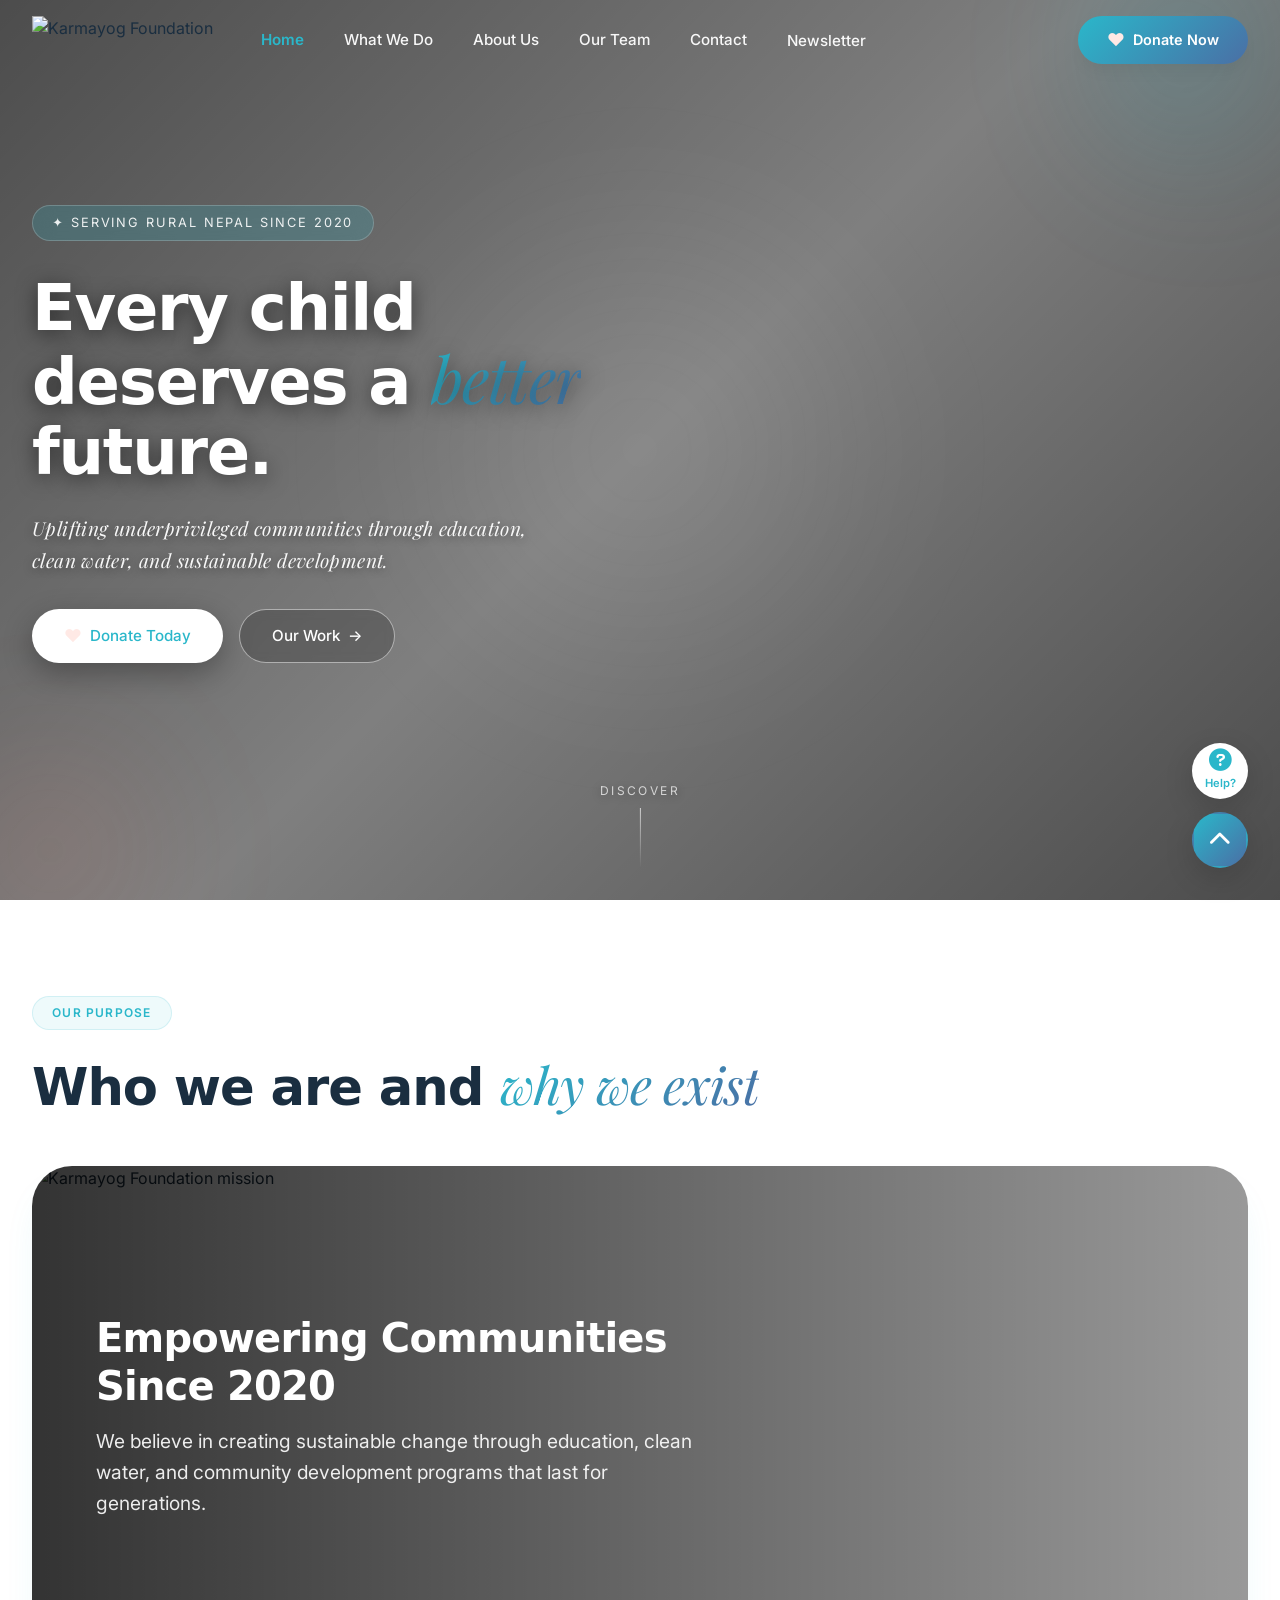
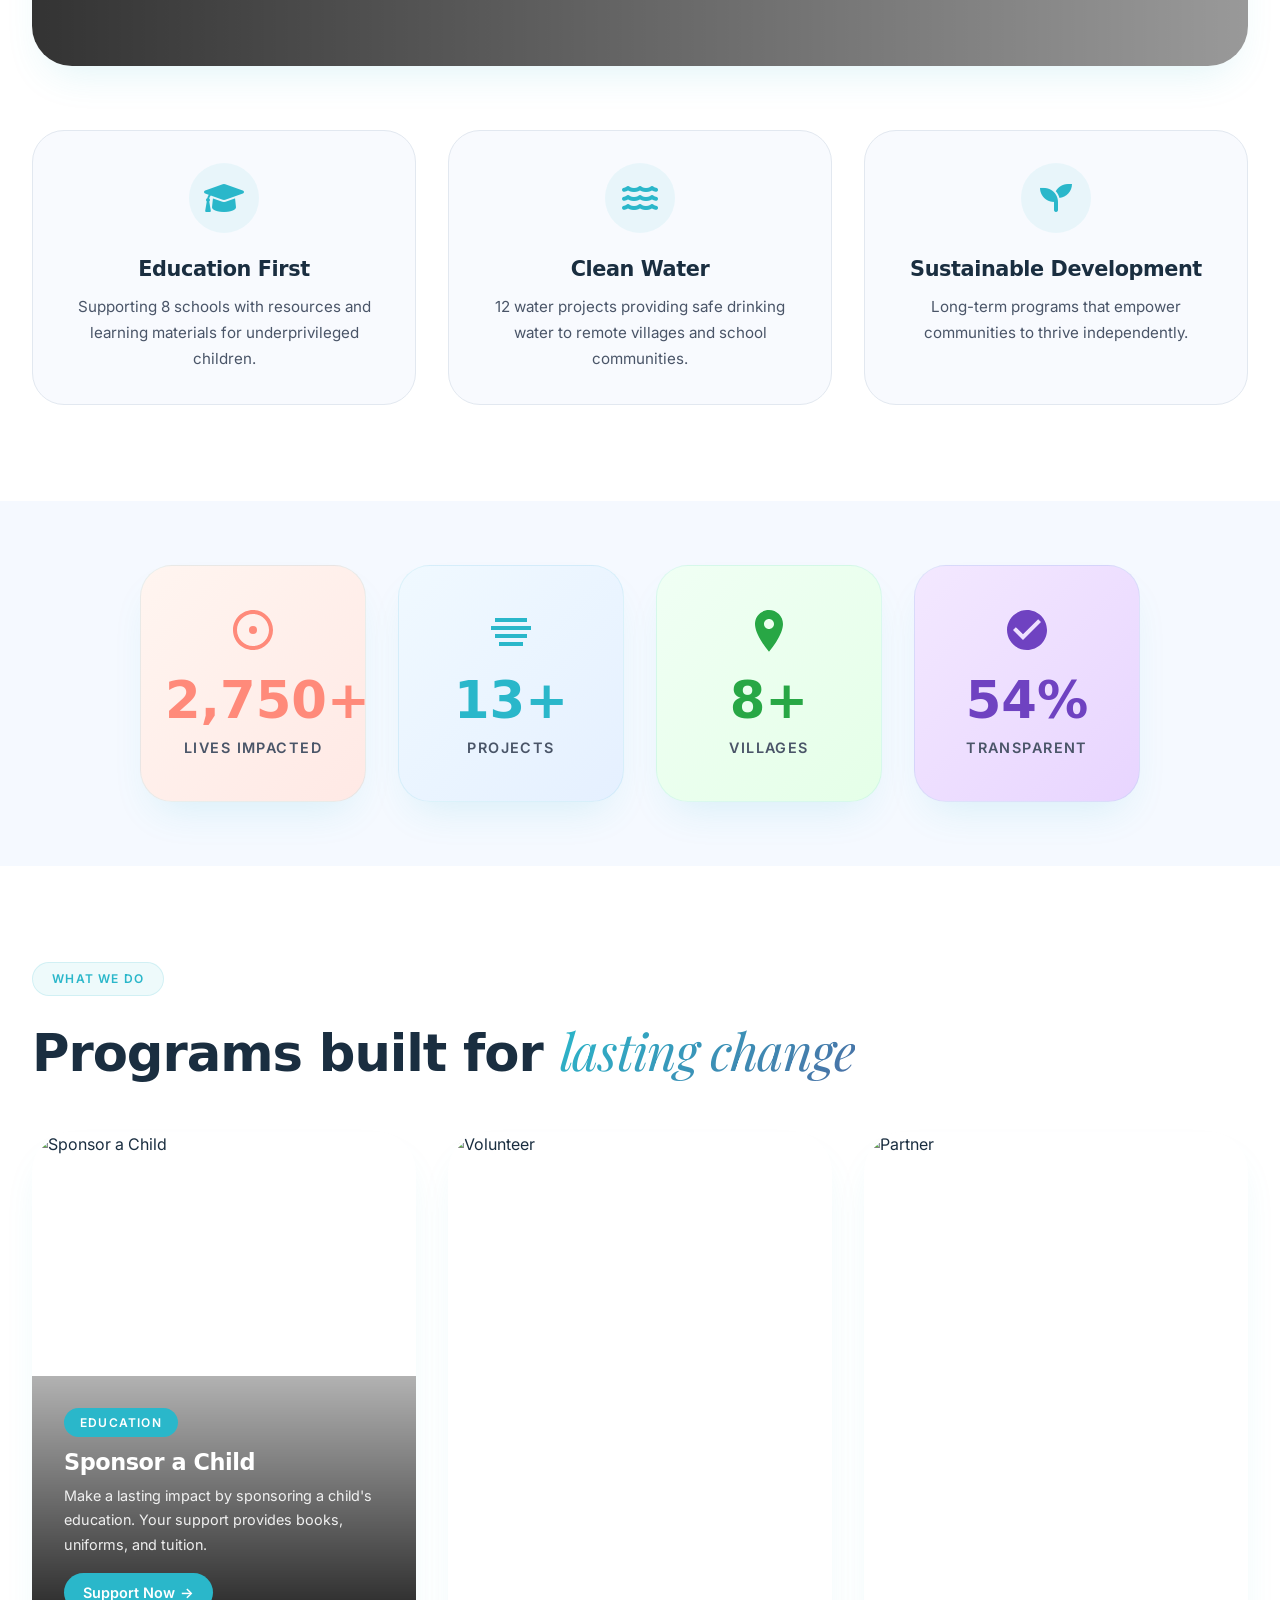
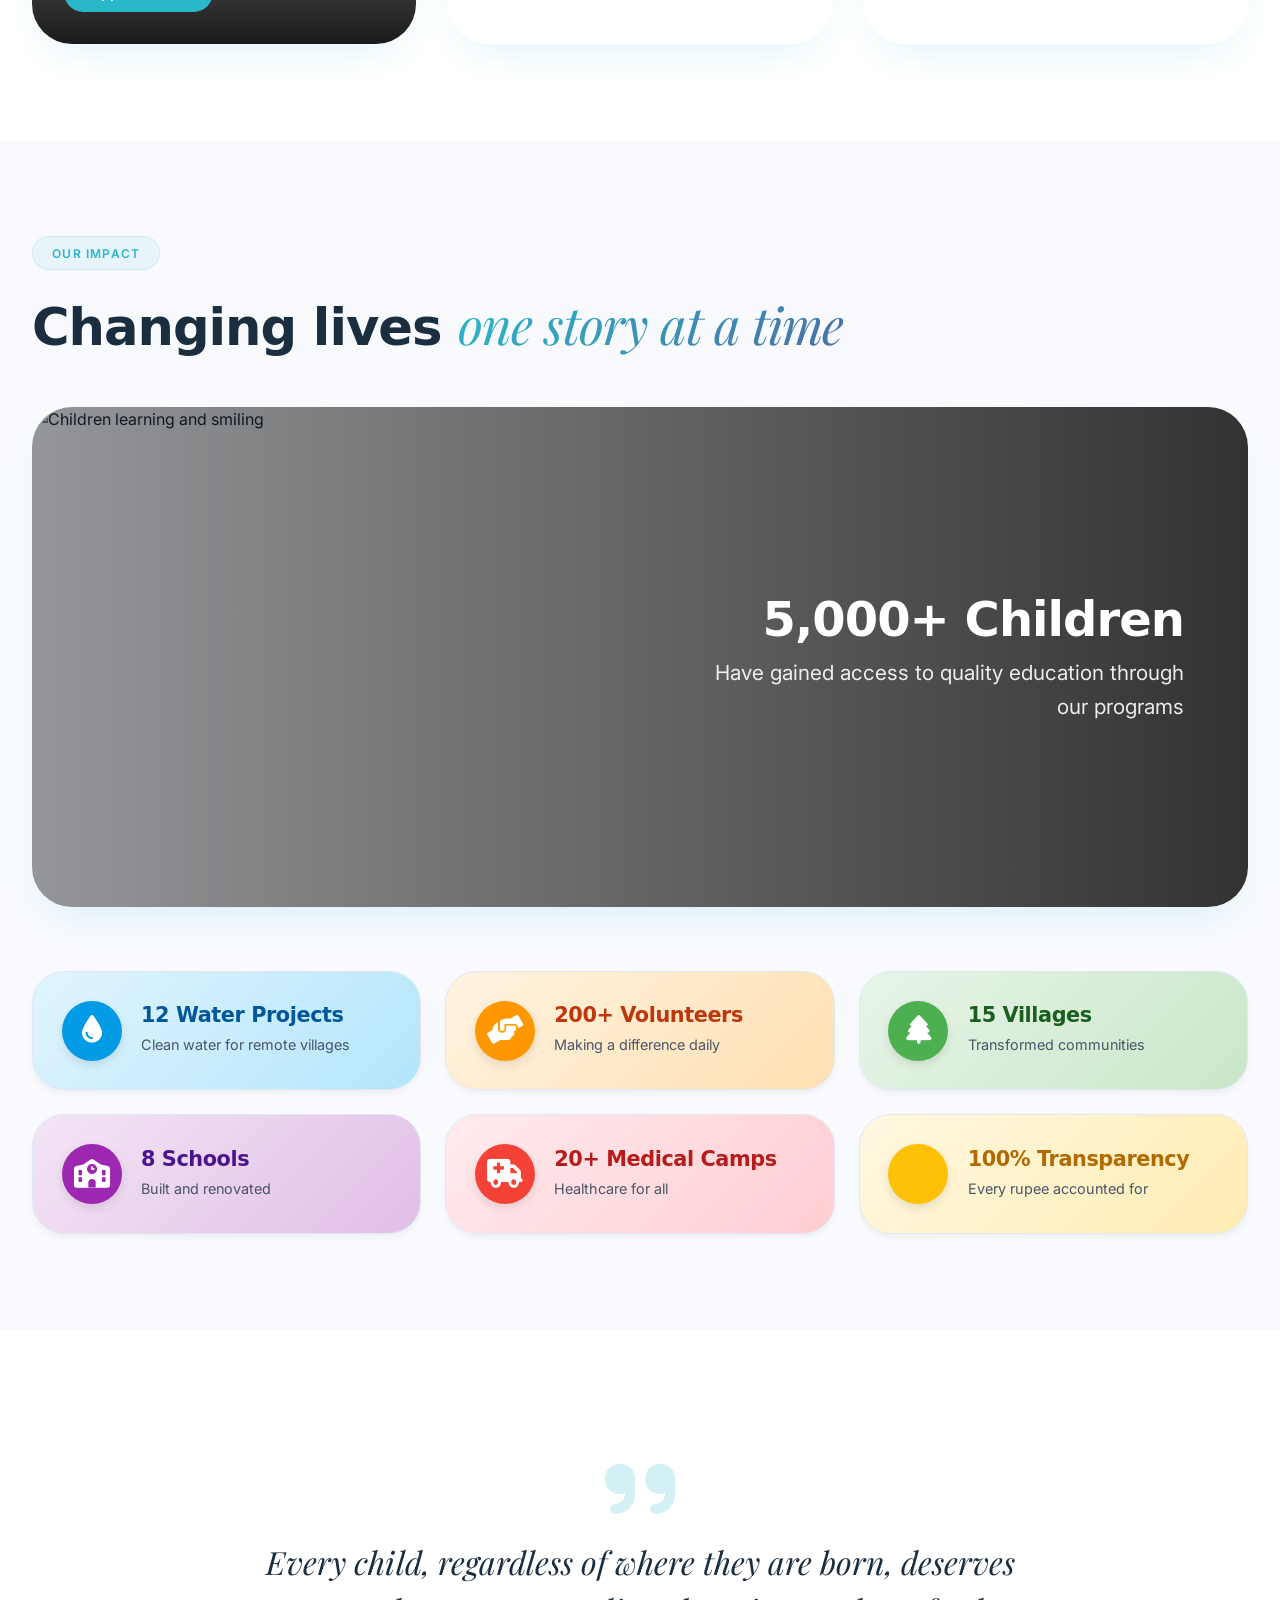
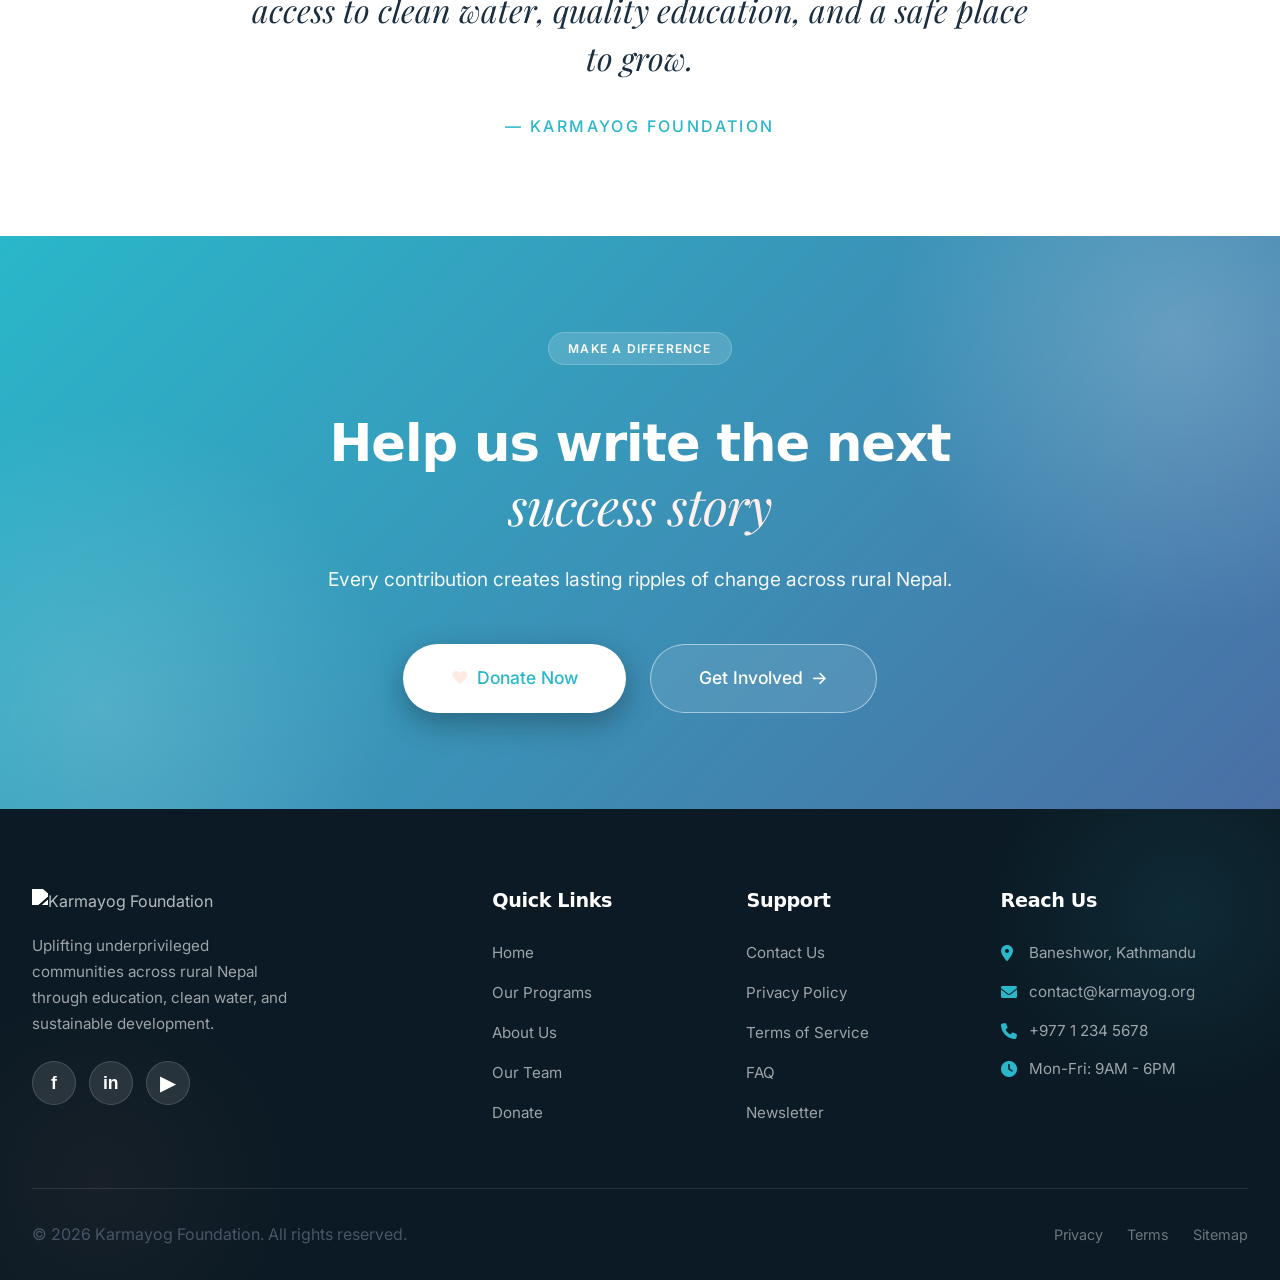
==== index.html @ 1eddde40 "landing page intial version" ====
<!doctype html>
<html lang="en">
<head>
  <meta charset="UTF-8" />
  <meta name="viewport" content="width=device-width, initial-scale=1.0" />
  <title>Karmayog Foundation | Illuminating Lives</title>
  <link href="https://fonts.googleapis.com/css2?family=Clash+Display:wght@400;500;600;700&family=Inter:wght@300;400;500;600;700&family=Playfair+Display:ital@0;1&display=swap" rel="stylesheet" />
  <link rel="stylesheet" href="https://cdnjs.cloudflare.com/ajax/libs/font-awesome/6.0.0/css/all.min.css" />
  <link rel="stylesheet" href="css/main.css" />
</head>
<body>
  <karmayog-navbar></karmayog-navbar>

  <section class="hero hero--video-bg">
    <div class="hero-video-wrapper">
      <video 
        class="hero-background-video" 
        autoplay 
        loop 
        muted 
        playsinline
        poster="https://images.unsplash.com/photo-1488521787991-ed7bbaae773c?ixlib=rb-4.0.3&auto=format&fit=crop&w=1200&q=80"
      >
        <source src="video-karmayog.mp4" type="video/mp4">
        Your browser does not support the video tag.
      </video>
      <div class="hero-video-overlay"></div>
    </div>

    <div class="hero-ambient">
      <div class="ambient-particle particle-1"></div>
      <div class="ambient-particle particle-2"></div>
      <div class="ambient-particle particle-3"></div>
    </div>

    <div class="hero-inner container">
      <div class="hero-content" data-reveal="fade-up">
        <span class="hero-tagline">✦ Serving Rural Nepal Since 2020</span>
        
        <h1 class="hero-heading">
          <span class="heading-line">Every child</span>
          <span class="heading-line">deserves a <span class="gradient-text"><em>better</em></span></span>
          <span class="heading-line">future.</span>
        </h1>
        
        <p class="hero-description">
          Uplifting underprivileged communities through education, clean water, and sustainable development.
        </p>
        
        <div class="hero-actions">
          <a href="pages/donate.html" class="btn btn-primary">
            <span class="heart-icon">❤️</span>
            Donate Today
          </a>
          <a href="#mission" class="btn btn-outline">
            Our Work
            <span class="btn-arrow">→</span>
          </a>
        </div>
      </div>
    </div>

    <div class="scroll-indicator">
      <span class="scroll-text">Discover</span>
      <span class="scroll-line"></span>
    </div>
  </section>

  <section id="mission" class="section mission-section">
    <div class="container">
      <div class="section-header text-center" data-reveal="fade-up">
        <span class="eyebrow">Our Purpose</span>
        <h2>Who we are and <span class="gradient-text"><em>why we exist</em></span></h2>
      </div>
      
      <div class="mission-feature" data-reveal="fade-up">
        <div class="mission-feature-image">
          <img src="https://images.unsplash.com/photo-1488521787991-ed7bbaae773c?ixlib=rb-4.0.3&auto=format&fit=crop&w=1600&q=80" alt="Karmayog Foundation mission">
          <div class="mission-feature-overlay">
            <div class="mission-feature-content">
              <h3>Empowering Communities Since 2020</h3>
              <p>We believe in creating sustainable change through education, clean water, and community development programs that last for generations.</p>
            </div>
          </div>
        </div>
      </div>

      <div class="mission-grid">
        <div class="mission-grid-item" data-reveal="fade-right">
          <div class="mission-grid-icon">
            <i class="fas fa-graduation-cap"></i>
          </div>
          <h4>Education First</h4>
          <p>Supporting 8 schools with resources and learning materials for underprivileged children.</p>
        </div>
        <div class="mission-grid-item" data-reveal="fade-up">
          <div class="mission-grid-icon">
            <i class="fas fa-water"></i>
          </div>
          <h4>Clean Water</h4>
          <p>12 water projects providing safe drinking water to remote villages and school communities.</p>
        </div>
        <div class="mission-grid-item" data-reveal="fade-left">
          <div class="mission-grid-icon">
            <i class="fas fa-seedling"></i>
          </div>
          <h4>Sustainable Development</h4>
          <p>Long-term programs that empower communities to thrive independently.</p>
        </div>
      </div>
    </div>
  </section>

  <section class="section stats-section">
    <div class="container">
      <div class="stats-grid">
        <div class="stat-card" data-reveal="zoom-in">
          <div class="stat-icon-svg">
            <svg width="48" height="48" viewBox="0 0 24 24" fill="none" xmlns="http://www.w3.org/2000/svg">
              <path d="M12 2C6.48 2 2 6.48 2 12C2 17.52 6.48 22 12 22C17.52 22 22 17.52 22 12C22 6.48 17.52 2 12 2ZM12 20C7.59 20 4 16.41 4 12C4 7.59 7.59 4 12 4C16.41 4 20 7.59 20 12C20 16.41 16.41 20 12 20Z" fill="currentColor"/>
              <circle cx="12" cy="12" r="2" fill="currentColor"/>
            </svg>
          </div>
          <span class="stat-number" data-count="5000">0</span>
          <span class="stat-label">Lives Impacted</span>
        </div>
        <div class="stat-card" data-reveal="zoom-in" data-reveal-delay="150">
          <div class="stat-icon-svg">
            <svg width="48" height="48" viewBox="0 0 24 24" fill="none" xmlns="http://www.w3.org/2000/svg">
              <path d="M20 8H4V6H20V8Z" fill="currentColor"/>
              <path d="M22 12H2V10H22V12Z" fill="currentColor"/>
              <path d="M20 16H4V14H20V16Z" fill="currentColor"/>
              <path d="M18 20H6V18H18V20Z" fill="currentColor"/>
            </svg>
          </div>
          <span class="stat-number" data-count="25">0</span>
          <span class="stat-label">Projects</span>
        </div>
        <div class="stat-card" data-reveal="zoom-in" data-reveal-delay="300">
          <div class="stat-icon-svg">
            <svg width="48" height="48" viewBox="0 0 24 24" fill="none" xmlns="http://www.w3.org/2000/svg">
              <path d="M12 2C8.13 2 5 5.13 5 9C5 11.38 6.19 14.47 8.5 18.16C9.54 19.81 10.71 21.37 12 22.84C13.29 21.37 14.46 19.81 15.5 18.16C17.81 14.47 19 11.38 19 9C19 5.13 15.87 2 12 2ZM12 11.5C10.62 11.5 9.5 10.38 9.5 9C9.5 7.62 10.62 6.5 12 6.5C13.38 6.5 14.5 7.62 14.5 9C14.5 10.38 13.38 11.5 12 11.5Z" fill="currentColor"/>
            </svg>
          </div>
          <span class="stat-number" data-count="15">0</span>
          <span class="stat-label">Villages</span>
        </div>
        <div class="stat-card" data-reveal="zoom-in" data-reveal-delay="450">
          <div class="stat-icon-svg">
            <svg width="48" height="48" viewBox="0 0 24 24" fill="none" xmlns="http://www.w3.org/2000/svg">
              <path d="M12 2C6.48 2 2 6.48 2 12C2 17.52 6.48 22 12 22C17.52 22 22 17.52 22 12C22 6.48 17.52 2 12 2ZM10 17L5 12L6.41 10.59L10 14.17L17.59 6.58L19 8L10 17Z" fill="currentColor"/>
            </svg>
          </div>
          <span class="stat-number" data-count="100">0</span>
          <span class="stat-label">Transparent</span>
        </div>
      </div>
    </div>
  </section>

  <section class="section programs-section" id="programs">
    <div class="container">
      <div class="section-header text-center" data-reveal="fade-up">
        <span class="eyebrow">What We Do</span>
        <h2>Programs built for <span class="gradient-text"><em>lasting change</em></span></h2>
      </div>
      
      <div class="programs-showcase">
        <div class="programs-showcase-item" data-reveal="flip-left">
          <div class="programs-showcase-image">
            <img src="https://karmayogfoundation.org/wp-content/uploads/2023/04/IMG_20211202_125955_434.jpg" alt="Sponsor a Child">
            <div class="programs-showcase-overlay">
              <span class="programs-showcase-category">Education</span>
              <h3>Sponsor a Child</h3>
              <p>Make a lasting impact by sponsoring a child's education. Your support provides books, uniforms, and tuition.</p>
              <a href="pages/donate.html" class="programs-showcase-link">
                Support Now
                <span class="btn-arrow">→</span>
              </a>
            </div>
          </div>
          <div class="programs-showcase-content-visible">
            <span class="programs-showcase-category-visible">Education</span>
            <h3>Sponsor a Child</h3>
            <p>Make a lasting impact by sponsoring a child's education. Your support provides books, uniforms, and tuition.</p>
            <a href="pages/donate.html" class="programs-showcase-link-visible">
              Support Now
              <span class="btn-arrow">→</span>
            </a>
          </div>
        </div>
        
        <div class="programs-showcase-item" data-reveal="flip-up">
          <div class="programs-showcase-image">
            <img src="https://karmayogfoundation.org/wp-content/uploads/2023/04/IMG_20211202_125954_946.jpg" alt="Volunteer">
            <div class="programs-showcase-overlay">
              <span class="programs-showcase-category">Volunteer</span>
              <h3>Join the Team</h3>
              <p>Come on-ground and help transform rural communities. Your time and skills can create lasting change.</p>
              <a href="pages/contact.html" class="programs-showcase-link">
                Sign Up
                <span class="btn-arrow">→</span>
              </a>
            </div>
          </div>
        </div>
        
        <div class="programs-showcase-item" data-reveal="flip-right">
          <div class="programs-showcase-image">
            <img src="https://karmayogfoundation.org/wp-content/uploads/2023/04/IMG_20210702_115350_185.jpg" alt="Partner">
            <div class="programs-showcase-overlay">
              <span class="programs-showcase-category">Partnership</span>
              <h3>Become a Partner</h3>
              <p>Collaborate with us for sustainable long-term development. Together we can reach more communities.</p>
              <a href="pages/contact.html" class="programs-showcase-link">
                Let's Talk
                <span class="btn-arrow">→</span>
              </a>
            </div>
          </div>
        </div>
      </div>
    </div>
  </section>

  <section class="section gallery-section">
    <div class="container">
      <div class="section-header text-center" data-reveal="fade-up">
        <span class="eyebrow">Our Impact</span>
        <h2>Changing lives <span class="gradient-text"><em>one story at a time</em></span></h2>
      </div>
      
      <div class="impact-feature" data-reveal="fade-up">
        <div class="impact-feature-image">
          <img src="https://images.unsplash.com/photo-1532629345422-7515f3d16bb6?ixlib=rb-4.0.3&auto=format&fit=crop&w=1600&q=80" alt="Children learning and smiling">
          <div class="impact-feature-overlay">
            <div class="impact-feature-content">
              <h3>5,000+ Children</h3>
              <p>Have gained access to quality education through our programs</p>
            </div>
          </div>
        </div>
      </div>

      <div class="impact-grid">
        <div class="impact-item" data-reveal="fade-right">
          <div class="impact-item-icon">
            <i class="fas fa-droplet"></i>
          </div>
          <div class="impact-item-content">
            <h4>12 Water Projects</h4>
            <p>Clean water for remote villages</p>
          </div>
        </div>
        <div class="impact-item" data-reveal="fade-up">
          <div class="impact-item-icon">
            <i class="fas fa-hands-helping"></i>
          </div>
          <div class="impact-item-content">
            <h4>200+ Volunteers</h4>
            <p>Making a difference daily</p>
          </div>
        </div>
        <div class="impact-item" data-reveal="fade-left">
          <div class="impact-item-icon">
            <i class="fas fa-tree"></i>
          </div>
          <div class="impact-item-content">
            <h4>15 Villages</h4>
            <p>Transformed communities</p>
          </div>
        </div>
        <div class="impact-item" data-reveal="fade-right" data-reveal-delay="100">
          <div class="impact-item-icon">
            <i class="fas fa-school"></i>
          </div>
          <div class="impact-item-content">
            <h4>8 Schools</h4>
            <p>Built and renovated</p>
          </div>
        </div>
        <div class="impact-item" data-reveal="fade-up" data-reveal-delay="100">
          <div class="impact-item-icon">
            <i class="fas fa-truck-medical"></i>
          </div>
          <div class="impact-item-content">
            <h4>20+ Medical Camps</h4>
            <p>Healthcare for all</p>
          </div>
        </div>
        <div class="impact-item" data-reveal="fade-left" data-reveal-delay="100">
          <div class="impact-item-icon">
            <i class="fas fa-badge-check"></i>
          </div>
          <div class="impact-item-content">
            <h4>100% Transparency</h4>
            <p>Every rupee accounted for</p>
          </div>
        </div>
      </div>
    </div>
  </section>

  <!-- Quote Section -->
  <section class="section quote-section">
    <div class="container">
      <div class="quote-content" data-reveal="scale-up">
        <div class="quote-icon">
          <i class="fas fa-quote-right"></i>
        </div>
        <blockquote class="quote-text">
          <em>Every child, regardless of where they are born, deserves access to clean water, quality education, and a safe place to grow.</em>
        </blockquote>
        <div class="quote-author">— Karmayog Foundation</div>
      </div>
    </div>
  </section>

  <!-- CTA Section -->
  <section class="section cta-section">
    <div class="container">
      <div class="cta-content" data-reveal="fade-up">
        <span class="eyebrow light">Make a Difference</span>
        <h2>Help us write the next <span class="gradient-text-white"><em>success story</em></span></h2>
        <p>Every contribution creates lasting ripples of change across rural Nepal.</p>
        <div class="cta-actions">
          <a href="pages/donate.html" class="btn btn-primary btn-large">
            <span class="heart-icon">❤️</span>
            Donate Now
          </a>
          <a href="pages/contact.html" class="btn btn-outline btn-large">
            Get Involved
            <span class="btn-arrow">→</span>
          </a>
        </div>
      </div>
    </div>
  </section>

  <div class="help-section">
    <div class="help-button" id="helpButton">
      <i class="fas fa-question-circle"></i>
      <span>Help?</span>
    </div>
    <div class="back-to-top" id="backToTop">
      <i class="fas fa-chevron-up"></i>
    </div>
  </div>

  <karmayog-footer></karmayog-footer>
  <script src="js/main.js"></script>
</body>
</html>
---- css/main.css ----
@import url('https://fonts.googleapis.com/css2?family=Clash+Display:wght@400;500;600;700&family=Inter:wght@300;400;500;600;700&family=Playfair+Display:ital@0;1&display=swap');

:root {
  --primary: #2AB7CA;
  --primary-dark: #1E8A9A;
  --primary-light: #77DDEE;
  --primary-soft: rgba(42, 183, 202, 0.08);
  --accent: #FF8A7A;
  --accent-light: #FFB4A6;
  
  --bg-white: #FFFFFF;
  --bg-off-white: #FCFCFC;
  --bg-soft-blue: #F5F9FF;
  --bg-very-light-blue: #F8FAFE;
  --bg-card: #FFFFFF;
  
  --text-primary: #1A2E40;
  --text-secondary: #4A5568;
  --text-muted: #718096;
  --border-light: #E2E8F0;
  
  --font-head: 'Clash Display', system-ui, sans-serif;
  --font-body: 'Inter', system-ui, sans-serif;
  --font-serif: 'Playfair Display', serif;
  
  --container: 1280px;
  --nav-h: 80px;
  
  --r-sm: 8px;
  --r-md: 16px;
  --r-lg: 24px;
  --r-xl: 32px;
  --r-xxl: 40px;
  --r-full: 9999px;
  
  --shadow-sm: 0 4px 6px -1px rgba(0, 0, 0, 0.05);
  --shadow-md: 0 10px 15px -3px rgba(0, 0, 0, 0.05);
  --shadow-lg: 0 20px 25px -5px rgba(0, 0, 0, 0.05);
  --shadow-xl: 0 25px 50px -12px rgba(0, 0, 0, 0.1);
  --shadow-soft: 0 20px 40px -15px rgba(42, 183, 202, 0.15);
  
  --grad-primary: linear-gradient(135deg, #2AB7CA 0%, #4A6FA5 100%);
  
  --ease: cubic-bezier(0.4, 0, 0.2, 1);
  --t: all 0.4s var(--ease);
}

* {
  cursor: none !important;
}

html, body, a, button, input, select, textarea, label, [role="button"], 
.btn, .nav-links a, .nav-links .newsletter-link, .btn-nav, .hamburger,
.programs-showcase-item, .mission-grid-item, .impact-item, .stat-card,
.social-link, .footer-col ul li a, .footer-contact p, .help-button,
.back-to-top, .modal-close, .issue-btn, .scroll-indicator {
  cursor: none !important;
}

.hover-cursor {
  position: fixed;
  width: 24px;
  height: 24px;
  border: 2px solid var(--primary);
  border-radius: 50%;
  pointer-events: none;
  transform: translate(-50%, -50%) scale(0);
  transition: transform 0.2s ease, width 0.2s ease, height 0.2s ease, border-color 0.2s ease, background 0.2s ease;
  z-index: 99999;
  mix-blend-mode: normal;
  box-shadow: 0 0 10px rgba(42, 183, 202, 0.2);
  opacity: 0;
}

.hover-cursor.active {
  opacity: 1;
  transform: translate(-50%, -50%) scale(1);
}

.hover-cursor.hovered {
  width: 32px;
  height: 32px;
  border-color: var(--primary-light);
  background: rgba(42, 183, 202, 0.05);
  box-shadow: 0 0 15px rgba(42, 183, 202, 0.3);
}

.hover-cursor.clicked {
  transform: translate(-50%, -50%) scale(0.9);
  background: rgba(42, 183, 202, 0.1);
}

@media (max-width: 768px) {
  * {
    cursor: auto !important;
  }
  .hover-cursor {
    display: none !important;
  }
}


* {
  margin: 0;
  padding: 0;
  box-sizing: border-box;
}

html {
  font-size: 16px;
  scroll-behavior: smooth;
  scroll-padding-top: 100px;
}

body {
  font-family: var(--font-body);
  background: var(--bg-white);
  color: var(--text-primary);
  line-height: 1.6;
  overflow-x: hidden;
}

.container {
  max-width: var(--container);
  margin: 0 auto;
  padding: 0 2rem;
  width: 100%;
}

.section {
  padding: 6rem 0;
}

.mission-section {
  background: var(--bg-white);
}

.stats-section {
  background: var(--bg-soft-blue);
}

.programs-section {
  background: var(--bg-white);
}

.gallery-section {
  background: var(--bg-very-light-blue);
}

.quote-section {
  background: var(--bg-white);
}

.cta-section {
  background: var(--grad-primary);
}

h1, h2, h3, h4 {
  font-family: var(--font-head);
  font-weight: 600;
  line-height: 1.2;
  letter-spacing: -0.02em;
  color: var(--text-primary);
}

h1 { font-size: clamp(3rem, 5vw, 4.5rem); }
h2 { font-size: clamp(2.2rem, 4vw, 3.2rem); margin-bottom: 1rem; }
h3 { font-size: clamp(1.3rem, 2vw, 1.6rem); margin-bottom: 0.75rem; }
h4 { font-size: clamp(1.1rem, 1.5vw, 1.3rem); margin-bottom: 0.5rem; }

p {
  color: var(--text-secondary);
  font-size: 1rem;
  line-height: 1.7;
}

a {
  text-decoration: none;
  color: inherit;
}

.gradient-text {
  background: var(--grad-primary);
  -webkit-background-clip: text;
  -webkit-text-fill-color: transparent;
  background-clip: text;
}

.gradient-text-white {
  background: linear-gradient(135deg, #FFFFFF 0%, #FFE9E5 100%);
  -webkit-background-clip: text;
  -webkit-text-fill-color: transparent;
  background-clip: text;
}

em {
  font-family: var(--font-serif);
  font-style: italic;
  font-weight: 400;
}

/* ═══ EYEBROW ═══ */
.eyebrow {
  display: inline-block;
  font-size: 0.75rem;
  font-weight: 600;
  letter-spacing: 0.1em;
  text-transform: uppercase;
  color: var(--primary);
  background: var(--primary-soft);
  padding: 0.4rem 1.2rem;
  border-radius: var(--r-full);
  margin-bottom: 1.5rem;
  border: 1px solid rgba(42, 183, 202, 0.15);
}

.eyebrow.light {
  background: rgba(255, 255, 255, 0.15);
  color: white;
  border-color: rgba(255, 255, 255, 0.2);
}

/* ═══ BUTTONS ═══ */
.btn {
  display: inline-flex;
  align-items: center;
  justify-content: center;
  gap: 0.5rem;
  padding: 0.8rem 2rem;
  border-radius: var(--r-full);
  font-weight: 500;
  font-size: 0.95rem;
  transition: var(--t);
  cursor: none;
  border: none;
  text-decoration: none;
  position: relative;
  overflow: hidden;
  z-index: 1;
}

.btn::before {
  content: '';
  position: absolute;
  top: 50%;
  left: 50%;
  width: 0;
  height: 0;
  border-radius: 50%;
  background: rgba(255, 255, 255, 0.3);
  transform: translate(-50%, -50%);
  transition: width 0.6s, height 0.6s;
  z-index: -1;
}

.btn:hover::before {
  width: 300px;
  height: 300px;
}

.btn-primary {
  background: var(--grad-primary);
  color: white;
  box-shadow: var(--shadow-md);
}

.btn-primary:hover {
  transform: translateY(-2px);
  box-shadow: var(--shadow-lg);
}

.btn-outline {
  background: transparent;
  color: var(--text-primary);
  border: 1.5px solid var(--border-light);
}

.btn-outline:hover {
  border-color: var(--primary);
  color: var(--primary);
  transform: translateY(-2px);
}

.btn-large {
  padding: 1rem 2.5rem;
  font-size: 1rem;
}

.heart-icon {
  color: #FFE9E5;
  font-size: 1.1rem;
  transition: transform 0.3s;
}

.btn:hover .heart-icon {
  transform: scale(1.2);
}

.btn-arrow {
  transition: transform 0.3s;
}

.btn:hover .btn-arrow {
  transform: translateX(4px);
}

/* ═══ NAVBAR - Clean & Professional ═══ */
.navbar {
  position: fixed;
  top: 0;
  left: 0;
  right: 0;
  height: var(--nav-h);
  z-index: 1000;
  transition: var(--t);
  background: transparent;
}

.navbar.scrolled {
  background: rgba(255, 255, 255, 0.98);
  backdrop-filter: blur(10px);
  -webkit-backdrop-filter: blur(10px);
  box-shadow: 0 4px 20px rgba(0, 0, 0, 0.05);
  border-bottom: 1px solid rgba(42, 183, 202, 0.1);
}

.navbar-inner {
  display: flex;
  align-items: center;
  justify-content: space-between;
  height: 100%;
  max-width: 1400px;
  margin: 0 auto;
  padding: 0 2rem;
}

.nav-left {
  display: flex;
  align-items: center;
  gap: 3rem;
  flex: 1;
}

.nav-brand {
  display: flex;
  align-items: center;
}

.nav-brand img {
  height: 48px;
  width: auto;
  transition: var(--t);
}

.navbar.scrolled .nav-brand img {
  height: 42px;
}

.nav-links {
  display: flex;
  align-items: center;
  gap: 2.5rem;
  list-style: none;
  margin: 0;
  padding: 0;
}

.nav-links li {
  margin: 0;
  padding: 0;
}

.nav-links a,
.nav-links .newsletter-link {
  font-size: 0.95rem;
  font-weight: 500;
  color: white;
  transition: var(--t);
  background: none;
  border: none;
  cursor: none;
  font-family: var(--font-body);
  padding: 0.5rem 0;
  text-decoration: none;
  white-space: nowrap;
  opacity: 0.95;
}

.nav-links a:hover,
.nav-links .newsletter-link:hover {
  color: var(--primary) !important;
  opacity: 1;
  transform: translateY(-1px);
}

.nav-links a.active {
  color: var(--primary) !important;
  font-weight: 600;
  opacity: 1;
}

.navbar.scrolled .nav-links a,
.navbar.scrolled .nav-links .newsletter-link {
  color: var(--text-primary);
}

.navbar.scrolled .nav-links a:hover,
.navbar.scrolled .nav-links .newsletter-link:hover {
  color: var(--primary) !important;
}

.navbar.scrolled .nav-links a.active {
  color: var(--primary) !important;
}

.nav-right {
  display: flex;
  align-items: center;
  gap: 1rem;
  flex-shrink: 0;
}

.btn-nav {
  padding: 0.6rem 1.8rem;
  background: var(--grad-primary);
  color: white;
  border-radius: var(--r-full);
  display: flex;
  align-items: center;
  gap: 0.5rem;
  font-weight: 600;
  font-size: 0.9rem;
  white-space: nowrap;
  box-shadow: var(--shadow-md);
  transition: var(--t);
  text-decoration: none;
  border: none;
  cursor: none;
}

.btn-nav:hover {
  transform: translateY(-2px);
  box-shadow: var(--shadow-lg);
}

.hamburger {
  display: none;
  flex-direction: column;
  gap: 6px;
  cursor: none;
  background: none;
  border: none;
  padding: 8px;
  z-index: 1001;
}

.hamburger span {
  display: block;
  width: 24px;
  height: 2px;
  background: white;
  border-radius: 2px;
  transition: var(--t);
}

.navbar.scrolled .hamburger span {
  background: var(--text-primary);
}

/* ═══ HERO SECTION - Darker Overlay ═══ */
.hero--video-bg {
  min-height: 100vh;
  display: flex;
  align-items: center;
  position: relative;
  overflow: hidden;
}

.hero-video-wrapper {
  position: absolute;
  top: 0;
  left: 0;
  width: 100%;
  height: 100%;
  z-index: 0;
}

.hero-background-video {
  position: absolute;
  top: 50%;
  left: 50%;
  min-width: 100%;
  min-height: 100%;
  width: auto;
  height: auto;
  transform: translate(-50%, -50%);
  object-fit: cover;
}

.hero-video-overlay {
  position: absolute;
  top: 0;
  left: 0;
  width: 100%;
  height: 100%;
  background: linear-gradient(
    135deg,
    rgba(0, 0, 0, 0.7) 0%,
    rgba(0, 0, 0, 0.5) 50%,
    rgba(0, 0, 0, 0.7) 100%
  );
  z-index: 1;
}

.hero-ambient {
  position: absolute;
  inset: 0;
  pointer-events: none;
  z-index: 2;
}

.ambient-particle {
  position: absolute;
  width: 300px;
  height: 300px;
  border-radius: 50%;
  background: radial-gradient(circle at 30% 50%, rgba(42, 183, 202, 0.2), transparent 70%);
  filter: blur(60px);
}

.particle-1 {
  top: -100px;
  right: -100px;
  animation: float-slow 25s infinite alternate;
}

.particle-2 {
  bottom: -100px;
  left: -100px;
  background: radial-gradient(circle, rgba(255, 138, 122, 0.15), transparent 70%);
  animation: float-slow 30s infinite alternate-reverse;
}

.particle-3 {
  top: 50%;
  left: 50%;
  transform: translate(-50%, -50%);
  width: 600px;
  height: 600px;
  background: radial-gradient(circle, rgba(255, 255, 255, 0.1), transparent 70%);
  animation: pulse-slow 20s infinite;
}

@keyframes float-slow {
  0% { transform: translate(0, 0) scale(1); }
  100% { transform: translate(100px, 100px) scale(1.2); }
}

@keyframes pulse-slow {
  0%, 100% { opacity: 0.3; transform: translate(-50%, -50%) scale(1); }
  50% { opacity: 0.6; transform: translate(-50%, -50%) scale(1.3); }
}

.hero--video-bg .hero-inner {
  position: relative;
  z-index: 3;
  display: flex;
  justify-content: flex-start;
  align-items: center;
  min-height: calc(100vh - var(--nav-h));
  text-align: left;
}

.hero-content {
  max-width: 700px;
  margin: 0;
  padding: 2rem 0;
}

.hero-tagline {
  display: inline-block;
  font-size: 0.8rem;
  letter-spacing: 0.15em;
  text-transform: uppercase;
  color: rgba(255, 255, 255, 0.9);
  background: rgba(42, 183, 202, 0.2);
  backdrop-filter: blur(10px);
  padding: 0.4rem 1.2rem;
  border-radius: var(--r-full);
  margin-bottom: 2rem;
  border: 1px solid rgba(255, 255, 255, 0.2);
}

.hero-heading {
  color: white;
  margin-bottom: 1.5rem;
  text-shadow: 0 4px 20px rgba(0, 0, 0, 0.5);
}

.heading-line {
  display: block;
  font-size: inherit;
  line-height: 1.1;
}

.hero-description {
  font-family: var(--font-serif);
  font-style: italic;
  color: rgba(255, 255, 255, 0.95) !important;
  font-size: 1.2rem;
  max-width: 500px;
  margin: 0 0 2rem 0;
  font-weight: 400;
  letter-spacing: 0.02em;
  text-shadow: 0 2px 10px rgba(0, 0, 0, 0.4);
}

.hero-actions {
  display: flex;
  gap: 1rem;
  justify-content: flex-start;
  margin-bottom: 2rem;
}

.hero--video-bg .btn-primary {
  background: white;
  color: var(--primary);
  box-shadow: 0 10px 30px rgba(0, 0, 0, 0.3);
}

.hero--video-bg .btn-outline {
  border-color: rgba(255, 255, 255, 0.5);
  color: white;
  background: rgba(0, 0, 0, 0.2);
  backdrop-filter: blur(5px);
}

.hero--video-bg .btn-outline:hover {
  background: white;
  color: var(--primary);
  border-color: white;
}

.scroll-indicator {
  position: absolute;
  bottom: 2rem;
  left: 50%;
  transform: translateX(-50%);
  z-index: 3;
  display: flex;
  flex-direction: column;
  align-items: center;
  gap: 0.5rem;
  opacity: 0.7;
  transition: var(--t);
  cursor: none;
}

.scroll-indicator:hover {
  opacity: 1;
}

.scroll-text {
  font-size: 0.75rem;
  text-transform: uppercase;
  letter-spacing: 0.2em;
  color: white;
  text-shadow: 0 2px 10px rgba(0, 0, 0, 0.5);
}

.scroll-line {
  width: 1px;
  height: 60px;
  background: linear-gradient(to bottom, white, transparent);
  animation: scroll-bounce 2s infinite;
}

@keyframes scroll-bounce {
  0%, 100% { transform: translateY(0); opacity: 1; }
  50% { transform: translateY(10px); opacity: 0.5; }
}

/* ═══ MISSION SECTION - Redesigned with Full Width Feature ═══ */
.mission-section {
  background: var(--bg-white);
  position: relative;
  overflow: hidden;
}

.mission-feature {
  margin: 3rem 0 4rem;
  border-radius: var(--r-xxl);
  overflow: hidden;
  box-shadow: var(--shadow-soft);
  position: relative;
}

.mission-feature-image {
  position: relative;
  width: 100%;
  height: 500px;
  overflow: hidden;
}

.mission-feature-image img {
  width: 100%;
  height: 100%;
  object-fit: cover;
  transition: transform 0.8s var(--ease);
}

.mission-feature:hover .mission-feature-image img {
  transform: scale(1.05);
}

.mission-feature-overlay {
  position: absolute;
  inset: 0;
  background: linear-gradient(
    to right,
    rgba(0, 0, 0, 0.8) 0%,
    rgba(0, 0, 0, 0.4) 100%
  );
  display: flex;
  align-items: center;
  padding: 4rem;
}

.mission-feature-content {
  max-width: 600px;
  color: white;
}

.mission-feature-content h3 {
  color: white;
  font-size: 2.5rem;
  margin-bottom: 1rem;
  line-height: 1.2;
}

.mission-feature-content p {
  color: rgba(255, 255, 255, 0.9);
  font-size: 1.2rem;
  line-height: 1.6;
}

.mission-grid {
  display: grid;
  grid-template-columns: repeat(3, 1fr);
  gap: 2rem;
  margin-top: 2rem;
}

.mission-grid-item {
  text-align: center;
  padding: 2rem;
  background: var(--bg-very-light-blue);
  border-radius: var(--r-xl);
  transition: var(--t);
  border: 1px solid var(--border-light);
  cursor: none;
}

.mission-grid-item:hover {
  transform: translateY(-5px);
  box-shadow: var(--shadow-soft);
  border-color: var(--primary-light);
}

.mission-grid-icon {
  width: 70px;
  height: 70px;
  background: var(--primary-soft);
  border-radius: 50%;
  display: flex;
  align-items: center;
  justify-content: center;
  margin: 0 auto 1.5rem;
  color: var(--primary);
  font-size: 2rem;
  transition: var(--t);
}

.mission-grid-item:hover .mission-grid-icon {
  background: var(--primary);
  color: white;
  transform: rotate(360deg);
}

.mission-grid-item h4 {
  margin-bottom: 0.75rem;
  font-size: 1.3rem;
}

.mission-grid-item p {
  font-size: 0.95rem;
  margin: 0;
}

/* ═══ STATS SECTION - With Colored Boxes ═══ */
.stats-section {
  background: var(--bg-soft-blue);
  padding: 4rem 0;
}

.stats-grid {
  display: grid;
  grid-template-columns: repeat(4, 1fr);
  gap: 2rem;
  max-width: 1000px;
  margin: 0 auto;
}

.stat-card {
  background: white;
  padding: 2.5rem 1.5rem;
  border-radius: var(--r-xl);
  text-align: center;
  box-shadow: var(--shadow-soft);
  transition: var(--t);
  position: relative;
  overflow: hidden;
  border: 1px solid rgba(42, 183, 202, 0.1);
  cursor: none;
}

/* Different background colors for each stat card */
.stat-card:nth-child(1) {
  background: linear-gradient(135deg, #fff5f0 0%, #ffe9e5 100%);
}
.stat-card:nth-child(1) .stat-number {
  color: #FF8A7A;
}
.stat-card:nth-child(1) .stat-icon-svg {
  color: #FF8A7A;
}

.stat-card:nth-child(2) {
  background: linear-gradient(135deg, #f0f9ff 0%, #e5f0ff 100%);
}
.stat-card:nth-child(2) .stat-number {
  color: #2AB7CA;
}
.stat-card:nth-child(2) .stat-icon-svg {
  color: #2AB7CA;
}

.stat-card:nth-child(3) {
  background: linear-gradient(135deg, #f0fff4 0%, #e5ffe8 100%);
}
.stat-card:nth-child(3) .stat-number {
  color: #28A745;
}
.stat-card:nth-child(3) .stat-icon-svg {
  color: #28A745;
}

.stat-card:nth-child(4) {
  background: linear-gradient(135deg, #f3e8ff 0%, #e8d5ff 100%);
}
.stat-card:nth-child(4) .stat-number {
  color: #6F42C1;
}
.stat-card:nth-child(4) .stat-icon-svg {
  color: #6F42C1;
}

.stat-card:hover {
  transform: translateY(-8px);
  box-shadow: var(--shadow-lg);
}

.stat-icon-svg {
  margin-bottom: 1rem;
  display: flex;
  justify-content: center;
  animation: float 4s infinite ease-in-out;
}

.stat-icon-svg svg {
  width: 48px;
  height: 48px;
}

@keyframes float {
  0%, 100% { transform: translateY(0); }
  50% { transform: translateY(-8px); }
}

.stat-number {
  display: block;
  font-family: var(--font-head);
  font-size: 3.2rem;
  font-weight: 700;
  line-height: 1.2;
  margin-bottom: 0.25rem;
}

.stat-label {
  font-size: 0.9rem;
  color: var(--text-secondary);
  text-transform: uppercase;
  letter-spacing: 0.1em;
  font-weight: 600;
}

/* ═══ PROGRAMS SECTION - With Hover Effects ═══ */
.programs-section {
  background: var(--bg-white);
}

.programs-showcase {
  display: grid;
  grid-template-columns: repeat(3, 1fr);
  gap: 2rem;
  margin-top: 3rem;
}

.programs-showcase-item {
  position: relative;
  border-radius: var(--r-xxl);
  overflow: hidden;
  box-shadow: var(--shadow-soft);
  aspect-ratio: 3/4;
  cursor: none;
  transition: transform 0.5s var(--ease), box-shadow 0.5s var(--ease);
}

.programs-showcase-item:hover {
  transform: translateY(-10px);
  box-shadow: 0 30px 60px -15px rgba(42, 183, 202, 0.3);
}

.programs-showcase-image {
  width: 100%;
  height: 100%;
  position: relative;
}

.programs-showcase-image img {
  width: 100%;
  height: 100%;
  object-fit: cover;
  transition: transform 0.8s var(--ease);
}

.programs-showcase-item:hover .programs-showcase-image img {
  transform: scale(1.1);
}

.programs-showcase-overlay {
  position: absolute;
  inset: 0;
  background: linear-gradient(
    to top,
    rgba(0, 0, 0, 0.9) 0%,
    rgba(0, 0, 0, 0.3) 70%,
    transparent 100%
  );
  display: flex;
  flex-direction: column;
  justify-content: flex-end;
  padding: 2rem;
  opacity: 0;
  transition: opacity 0.5s var(--ease);
}

.programs-showcase-item:not(:first-child) .programs-showcase-overlay {
  opacity: 0;
}

.programs-showcase-item:not(:first-child):hover .programs-showcase-overlay {
  opacity: 1;
}

/* First card has content visible by default */
.programs-showcase-content-visible {
  position: absolute;
  bottom: 0;
  left: 0;
  right: 0;
  padding: 2rem;
  background: linear-gradient(
    to top,
    rgba(0, 0, 0, 0.9) 0%,
    rgba(0, 0, 0, 0.3) 100%
  );
  color: white;
  transition: var(--t);
}

.programs-showcase-item:first-child:hover .programs-showcase-content-visible {
  opacity: 0;
  pointer-events: none;
}

.programs-showcase-category-visible {
  display: inline-block;
  background: var(--primary);
  color: white;
  padding: 0.3rem 1rem;
  border-radius: var(--r-full);
  font-size: 0.75rem;
  font-weight: 600;
  text-transform: uppercase;
  letter-spacing: 0.1em;
  margin-bottom: 0.75rem;
}

.programs-showcase-content-visible h3 {
  color: white;
  font-size: 1.4rem;
  margin-bottom: 0.5rem;
}

.programs-showcase-content-visible p {
  color: rgba(255, 255, 255, 0.9);
  font-size: 0.9rem;
  margin-bottom: 1rem;
}

.programs-showcase-link-visible {
  display: inline-flex;
  align-items: center;
  gap: 0.3rem;
  color: white;
  font-weight: 600;
  font-size: 0.9rem;
  transition: var(--t);
  background: var(--primary);
  padding: 0.5rem 1.2rem;
  border-radius: var(--r-full);
  cursor: none;
}

.programs-showcase-link-visible:hover {
  gap: 0.8rem;
  background: var(--primary-dark);
}

/* Overlay content for all cards */
.programs-showcase-category {
  position: absolute;
  top: 1.5rem;
  right: 1.5rem;
  background: var(--primary);
  backdrop-filter: blur(5px);
  padding: 0.5rem 1.5rem;
  border-radius: var(--r-full);
  font-size: 0.75rem;
  font-weight: 600;
  color: white;
  text-transform: uppercase;
  letter-spacing: 0.1em;
  box-shadow: var(--shadow-md);
  opacity: 0;
  transform: translateY(-20px);
  transition: all 0.5s var(--ease);
  z-index: 10;
}

.programs-showcase-item:hover .programs-showcase-category {
  opacity: 1;
  transform: translateY(0);
}

.programs-showcase-overlay h3 {
  color: white;
  margin-bottom: 0.5rem;
  font-size: 1.8rem;
  transform: translateY(30px);
  transition: transform 0.5s var(--ease) 0.1s;
}

.programs-showcase-item:hover .programs-showcase-overlay h3 {
  transform: translateY(0);
}

.programs-showcase-overlay p {
  color: rgba(255, 255, 255, 0.9);
  font-size: 0.95rem;
  margin-bottom: 1.5rem;
  line-height: 1.6;
  transform: translateY(30px);
  transition: transform 0.5s var(--ease) 0.15s;
}

.programs-showcase-item:hover .programs-showcase-overlay p {
  transform: translateY(0);
}

.programs-showcase-link {
  display: inline-flex;
  align-items: center;
  gap: 0.3rem;
  color: white;
  font-weight: 600;
  font-size: 0.95rem;
  transition: var(--t);
  background: var(--primary);
  padding: 0.7rem 1.8rem;
  border-radius: var(--r-full);
  width: fit-content;
  transform: translateY(30px);
  transition: all 0.5s var(--ease) 0.2s;
  border: 1px solid rgba(255, 255, 255, 0.3);
  cursor: none;
}

.programs-showcase-item:hover .programs-showcase-link {
  transform: translateY(0);
}

.programs-showcase-link:hover {
  gap: 0.8rem;
  background: var(--primary-dark);
}

/* ═══ IMPACT GALLERY SECTION - With Colored Boxes ═══ */
.gallery-section {
  background: var(--bg-very-light-blue);
}

.impact-feature {
  margin: 3rem 0 4rem;
  border-radius: var(--r-xxl);
  overflow: hidden;
  box-shadow: var(--shadow-soft);
  position: relative;
}

.impact-feature-image {
  position: relative;
  width: 100%;
  height: 500px;
  overflow: hidden;
}

.impact-feature-image img {
  width: 100%;
  height: 100%;
  object-fit: cover;
  transition: transform 0.8s var(--ease);
}

.impact-feature:hover .impact-feature-image img {
  transform: scale(1.05);
}

.impact-feature-overlay {
  position: absolute;
  inset: 0;
  background: linear-gradient(
    to left,
    rgba(0, 0, 0, 0.8) 0%,
    rgba(0, 0, 0, 0.4) 100%
  );
  display: flex;
  align-items: center;
  justify-content: flex-end;
  padding: 4rem;
}

.impact-feature-content {
  max-width: 500px;
  color: white;
  text-align: right;
}

.impact-feature-content h3 {
  color: white;
  font-size: 3rem;
  margin-bottom: 0.5rem;
  line-height: 1.2;
}

.impact-feature-content p {
  color: rgba(255, 255, 255, 0.9);
  font-size: 1.3rem;
  line-height: 1.6;
}

.impact-grid {
  display: grid;
  grid-template-columns: repeat(3, 1fr);
  gap: 1.5rem;
  margin-top: 2rem;
}

.impact-item {
  padding: 1.8rem;
  border-radius: var(--r-xl);
  display: flex;
  align-items: center;
  gap: 1.2rem;
  transition: all 0.4s var(--ease);
  border: 1px solid var(--border-light);
  box-shadow: var(--shadow-sm);
  position: relative;
  overflow: hidden;
  cursor: none;
}

/* Different background colors for each impact item */
.impact-item:nth-child(1) {
  background: linear-gradient(135deg, #e1f5fe 0%, #b3e5fc 100%);
}
.impact-item:nth-child(1) .impact-item-icon {
  background: #039BE5;
  color: white;
}
.impact-item:nth-child(1) h4 {
  color: #01579B;
}

.impact-item:nth-child(2) {
  background: linear-gradient(135deg, #fff3e0 0%, #ffe0b2 100%);
}
.impact-item:nth-child(2) .impact-item-icon {
  background: #FF9800;
  color: white;
}
.impact-item:nth-child(2) h4 {
  color: #BF360C;
}

.impact-item:nth-child(3) {
  background: linear-gradient(135deg, #e8f5e8 0%, #c8e6c9 100%);
}
.impact-item:nth-child(3) .impact-item-icon {
  background: #4CAF50;
  color: white;
}
.impact-item:nth-child(3) h4 {
  color: #1B5E20;
}

.impact-item:nth-child(4) {
  background: linear-gradient(135deg, #f3e5f5 0%, #e1bee7 100%);
}
.impact-item:nth-child(4) .impact-item-icon {
  background: #9C27B0;
  color: white;
}
.impact-item:nth-child(4) h4 {
  color: #4A148C;
}

.impact-item:nth-child(5) {
  background: linear-gradient(135deg, #ffebee 0%, #ffcdd2 100%);
}
.impact-item:nth-child(5) .impact-item-icon {
  background: #F44336;
  color: white;
}
.impact-item:nth-child(5) h4 {
  color: #B71C1C;
}

.impact-item:nth-child(6) {
  background: linear-gradient(135deg, #fff8e1 0%, #ffecb3 100%);
}
.impact-item:nth-child(6) .impact-item-icon {
  background: #FFC107;
  color: #333;
}
.impact-item:nth-child(6) h4 {
  color: #B26A00;
}

.impact-item:hover {
  transform: translateX(8px) translateY(-4px);
  box-shadow: var(--shadow-lg);
  border-color: transparent;
}

.impact-item-icon {
  width: 60px;
  height: 60px;
  border-radius: 50%;
  display: flex;
  align-items: center;
  justify-content: center;
  font-size: 1.8rem;
  flex-shrink: 0;
  transition: all 0.4s var(--ease);
  position: relative;
  z-index: 2;
  box-shadow: 0 4px 10px rgba(0, 0, 0, 0.1);
}

.impact-item:hover .impact-item-icon {
  transform: scale(1.1) rotate(5deg);
  box-shadow: 0 10px 20px rgba(0, 0, 0, 0.2);
}

.impact-item-content {
  flex: 1;
  position: relative;
  z-index: 2;
}

.impact-item-content h4 {
  font-size: 1.3rem;
  margin-bottom: 0.3rem;
  font-weight: 700;
  transition: color 0.4s var(--ease);
}

.impact-item-content p {
  font-size: 0.9rem;
  color: var(--text-secondary);
  margin: 0;
  transition: color 0.4s var(--ease);
}

.impact-item:hover .impact-item-content p {
  color: var(--text-primary);
}

/* ═══ QUOTE SECTION ═══ */
.quote-section {
  background: var(--bg-white);
  padding: 6rem 0;
}

.quote-content {
  max-width: 800px;
  margin: 0 auto;
  text-align: center;
  position: relative;
}

.quote-icon {
  font-size: 5rem;
  color: var(--primary);
  opacity: 0.2;
  margin-bottom: -1rem;
  animation: float 4s infinite ease-in-out;
}

.quote-text {
  font-family: var(--font-serif);
  font-size: 2rem;
  color: var(--text-primary);
  line-height: 1.5;
  margin-bottom: 2rem;
  font-style: italic;
  position: relative;
  z-index: 2;
}

.quote-author {
  font-size: 1rem;
  color: var(--primary);
  font-weight: 500;
  letter-spacing: 0.15em;
  text-transform: uppercase;
}

/* ═══ CTA SECTION ═══ */
.cta-section {
  padding: 6rem 0;
  background: var(--grad-primary);
  color: white;
  text-align: center;
  position: relative;
  overflow: hidden;
}

.cta-section::before {
  content: '';
  position: absolute;
  top: -200px;
  right: -200px;
  width: 600px;
  height: 600px;
  border-radius: 50%;
  background: radial-gradient(circle, rgba(255, 255, 255, 0.2), transparent 70%);
  animation: rotate 60s infinite linear;
}

.cta-section::after {
  content: '';
  position: absolute;
  bottom: -200px;
  left: -200px;
  width: 600px;
  height: 600px;
  border-radius: 50%;
  background: radial-gradient(circle, rgba(255, 255, 255, 0.15), transparent 70%);
  animation: rotate-reverse 70s infinite linear;
}

@keyframes rotate {
  from { transform: rotate(0deg); }
  to { transform: rotate(360deg); }
}

@keyframes rotate-reverse {
  from { transform: rotate(360deg); }
  to { transform: rotate(0deg); }
}

.cta-content {
  max-width: 700px;
  margin: 0 auto;
  position: relative;
  z-index: 2;
}

.cta-content h2 {
  color: white;
  margin: 1.5rem 0;
  font-size: clamp(2.2rem, 4vw, 3.2rem);
}

.cta-content p {
  color: rgba(255, 255, 255, 0.95);
  margin-bottom: 3rem;
  font-size: 1.2rem;
}

.cta-actions {
  display: flex;
  gap: 1.5rem;
  justify-content: center;
}

.cta-section .btn-primary {
  background: white;
  color: var(--primary);
  box-shadow: 0 10px 30px rgba(0, 0, 0, 0.3);
  font-size: 1.1rem;
  padding: 1.2rem 3rem;
}

.cta-section .btn-outline {
  border-color: rgba(255, 255, 255, 0.5);
  color: white;
  background: rgba(255, 255, 255, 0.1);
  backdrop-filter: blur(5px);
  font-size: 1.1rem;
  padding: 1.2rem 3rem;
}

.cta-section .btn-outline:hover {
  background: white;
  color: var(--primary);
}

/* ═══ HELP & BACK TO TOP SECTION - Improved Styling ═══ */
.help-section {
  position: fixed;
  bottom: 2rem;
  right: 2rem;
  display: flex;
  flex-direction: column;
  gap: 0.8rem;
  z-index: 99;
}

.help-button,
.back-to-top {
  width: 56px;
  height: 56px;
  border-radius: 50%;
  background: white;
  color: var(--primary);
  display: flex;
  align-items: center;
  justify-content: center;
  box-shadow: 0 10px 30px rgba(0, 0, 0, 0.15);
  cursor: none;
  transition: all 0.3s var(--ease);
  border: 2px solid transparent;
  position: relative;
  overflow: hidden;
}

.help-button {
  flex-direction: column;
  gap: 0.1rem;
  font-size: 0.7rem;
  font-weight: 600;
}

.back-to-top {
  background: var(--grad-primary);
  color: white;
  font-size: 1.4rem;
}

.help-button::before {
  content: '';
  position: absolute;
  inset: 0;
  background: var(--grad-primary);
  opacity: 0;
  transition: opacity 0.3s var(--ease);
  z-index: -1;
}

.help-button i {
  font-size: 1.4rem;
  margin-bottom: 0.1rem;
  transition: all 0.3s var(--ease);
}

.help-button:hover {
  color: white;
  transform: translateY(-5px);
  box-shadow: 0 15px 35px rgba(42, 183, 202, 0.4);
  border-color: white;
}

.help-button:hover::before {
  opacity: 1;
}

.help-button:hover i {
  transform: scale(1.1);
}

.back-to-top {
  opacity: 0;
  visibility: hidden;
  transition: all 0.3s var(--ease);
}

.back-to-top.visible {
  opacity: 1;
  visibility: visible;
}

.back-to-top:hover {
  transform: translateY(-5px) scale(1.1);
  box-shadow: 0 15px 35px rgba(42, 183, 202, 0.4);
}

.back-to-top i {
  font-size: 1.4rem;
}

/* Help button pulse animation */
.help-button {
  animation: pulse 2s infinite;
}

@keyframes pulse {
  0% {
    box-shadow: 0 0 0 0 rgba(42, 183, 202, 0.4);
  }
  70% {
    box-shadow: 0 0 0 10px rgba(42, 183, 202, 0);
  }
  100% {
    box-shadow: 0 0 0 0 rgba(42, 183, 202, 0);
  }
}

/* ═══ FOOTER - Redesigned Darker & More Beautiful ═══ */
.footer {
  background: #0B1A24;
  color: rgba(255, 255, 255, 0.7);
  padding: 5rem 0 2rem;
  position: relative;
  overflow: hidden;
}

.footer::before {
  content: '';
  position: absolute;
  top: -100px;
  right: -100px;
  width: 400px;
  height: 400px;
  border-radius: 50%;
  background: radial-gradient(circle, rgba(42, 183, 202, 0.1), transparent 70%);
  pointer-events: none;
}

.footer::after {
  content: '';
  position: absolute;
  bottom: -100px;
  left: -100px;
  width: 400px;
  height: 400px;
  border-radius: 50%;
  background: radial-gradient(circle, rgba(255, 138, 122, 0.05), transparent 70%);
  pointer-events: none;
}

.footer-grid {
  display: grid;
  grid-template-columns: 2fr 1fr 1fr 1.2fr;
  gap: 3rem;
  padding-bottom: 3rem;
  border-bottom: 1px solid rgba(255, 255, 255, 0.1);
  position: relative;
  z-index: 2;
}

.footer-brand img {
  height: 60px;
  width: auto;
  margin-bottom: 1.2rem;
  filter: brightness(0) invert(1);
  transition: transform 0.3s var(--ease);
}

.footer-brand img:hover {
  transform: scale(1.05);
}

.footer-brand p {
  color: rgba(255, 255, 255, 0.6);
  font-size: 0.95rem;
  line-height: 1.7;
  max-width: 260px;
  margin-bottom: 1.5rem;
}

.footer-socials {
  display: flex;
  gap: 0.8rem;
  margin-top: 0.5rem;
}

.social-link {
  width: 44px;
  height: 44px;
  border-radius: 50%;
  background: rgba(255, 255, 255, 0.1);
  display: flex;
  align-items: center;
  justify-content: center;
  color: white;
  transition: all 0.3s var(--ease);
  font-size: 1.1rem;
  text-decoration: none;
  border: 1px solid rgba(255, 255, 255, 0.15);
  position: relative;
  overflow: hidden;
  cursor: none;
}

.social-link::before {
  content: '';
  position: absolute;
  inset: 0;
  background: var(--grad-primary);
  opacity: 0;
  transition: opacity 0.3s var(--ease);
  z-index: -1;
}

.social-link:hover {
  transform: translateY(-5px) scale(1.1);
  border-color: transparent;
  box-shadow: 0 10px 20px rgba(42, 183, 202, 0.3);
}

.social-link:hover::before {
  opacity: 1;
}

/* Custom icons for social media */
.social-link[aria-label="Facebook"] {
  font-weight: 600;
  font-family: 'Arial', sans-serif;
}

.social-link[aria-label="Instagram"] {
  font-weight: 600;
  font-family: 'Arial', sans-serif;
}

.social-link[aria-label="YouTube"] {
  font-size: 1.3rem;
  font-family: 'Arial', sans-serif;
}

.footer-col h4 {
  color: white;
  font-size: 1.2rem;
  margin-bottom: 1.8rem;
  font-weight: 600;
}

.footer-col ul {
  list-style: none;
}

.footer-col ul li {
  margin-bottom: 0.9rem;
}

.footer-col ul li a {
  color: rgba(255, 255, 255, 0.6);
  font-size: 0.95rem;
  transition: color 0.3s var(--ease);
  text-decoration: none;
  display: inline-block;
  cursor: none;
}

.footer-col ul li a:hover {
  color: white;
}

.footer-contact p {
  color: rgba(255, 255, 255, 0.6);
  font-size: 0.95rem;
  margin-bottom: 0.8rem;
  display: flex;
  align-items: center;
  gap: 0.5rem;
  transition: color 0.3s var(--ease);
  cursor: none;
}

.footer-contact p i {
  width: 20px;
  color: var(--primary);
  font-size: 1rem;
}

.footer-contact p:hover {
  color: white;
}

.footer-bottom {
  padding-top: 2rem;
  text-align: center;
  font-size: 0.9rem;
  color: rgba(255, 255, 255, 0.4);
  position: relative;
  z-index: 2;
  display: flex;
  justify-content: space-between;
  align-items: center;
  flex-wrap: wrap;
}

.footer-bottom-links {
  display: flex;
  gap: 1.5rem;
}

.footer-bottom-links a {
  color: rgba(255, 255, 255, 0.4);
  transition: color 0.3s var(--ease);
  font-size: 0.9rem;
  text-decoration: none;
  cursor: none;
}

.footer-bottom-links a:hover {
  color: white;
}

/* ═══ MODAL ═══ */
.modal-overlay {
  position: fixed;
  inset: 0;
  background: rgba(0, 0, 0, 0.8);
  backdrop-filter: blur(10px);
  z-index: 9999;
  display: flex;
  align-items: center;
  justify-content: center;
  opacity: 0;
  pointer-events: none;
  transition: var(--t);
}

.modal-overlay.active {
  opacity: 1;
  pointer-events: auto;
}

.modal-container {
  background: white;
  border-radius: var(--r-xl);
  padding: 2.5rem;
  width: 90%;
  max-width: 500px;
  box-shadow: var(--shadow-xl);
  transform: translateY(30px);
  transition: var(--t);
  position: relative;
}

.modal-overlay.active .modal-container {
  transform: translateY(0);
}

.modal-close {
  position: absolute;
  top: 1.5rem;
  right: 1.5rem;
  background: var(--bg-soft-blue);
  border: none;
  width: 36px;
  height: 36px;
  border-radius: 50%;
  font-size: 1.2rem;
  color: var(--text-muted);
  cursor: none;
  display: flex;
  align-items: center;
  justify-content: center;
  transition: var(--t);
  border: 1px solid var(--border-light);
}

.modal-close:hover {
  background: var(--primary-light);
  color: var(--primary);
  transform: rotate(90deg);
}

.modal-header {
  margin-bottom: 2rem;
}

.modal-header h3 {
  font-size: 2rem;
  margin-bottom: 0.5rem;
}

.modal-header p {
  color: var(--text-muted);
  font-size: 0.95rem;
}

.issue-btn {
  width: 100%;
  justify-content: center;
  margin-bottom: 0.5rem;
  cursor: none;
}

/* ═══ SCROLL REVEAL ANIMATIONS ═══ */
[data-reveal] {
  opacity: 0;
  transform: translateY(30px);
  transition: opacity 0.8s, transform 0.8s;
}

[data-reveal].revealed {
  opacity: 1;
  transform: translateY(0);
}

[data-reveal="fade-right"] {
  transform: translateX(-30px);
}

[data-reveal="fade-left"] {
  transform: translateX(30px);
}

[data-reveal="zoom-in"] {
  transform: scale(0.9);
}

[data-reveal="flip-left"] {
  transform: perspective(1000px) rotateY(45deg);
}

[data-reveal="flip-right"] {
  transform: perspective(1000px) rotateY(-45deg);
}

[data-reveal="flip-up"] {
  transform: perspective(1000px) rotateX(-45deg);
}

[data-reveal="scale-up"] {
  transform: scale(0.8);
}

/* ═══ RESPONSIVE ═══ */
@media (max-width: 1200px) {
  .mission-feature-image,
  .impact-feature-image {
    height: 400px;
  }
  
  .mission-feature-content h3,
  .impact-feature-content h3 {
    font-size: 2rem;
  }
}

@media (max-width: 1024px) {
  .mission-grid,
  .programs-showcase,
  .impact-grid,
  .footer-grid {
    grid-template-columns: repeat(2, 1fr);
  }
  
  .stats-grid {
    grid-template-columns: repeat(2, 1fr);
    gap: 2rem;
  }
  
  .mission-feature-overlay,
  .impact-feature-overlay {
    padding: 3rem;
  }
  
  .mission-feature-content,
  .impact-feature-content {
    max-width: 100%;
  }
}

@media (max-width: 768px) {
  /* Disable custom cursor on mobile */
  * {
    cursor: auto !important;
  }
  
  .hover-cursor {
    display: none !important;
  }
  
  .nav-links {
    position: fixed;
    top: var(--nav-h);
    right: -100%;
    width: 280px;
    height: calc(100vh - var(--nav-h));
    background: white;
    flex-direction: column;
    padding: 2rem;
    gap: 1.5rem;
    box-shadow: var(--shadow-xl);
    transition: var(--t);
    z-index: 1000;
    align-items: flex-start;
  }
  
  .nav-links.open {
    right: 0;
  }
  
  .nav-links a,
  .nav-links .newsletter-link {
    color: var(--text-primary) !important;
  }
  
  .nav-links a:hover,
  .nav-links .newsletter-link:hover {
    color: var(--primary) !important;
  }
  
  .nav-links a.active {
    color: var(--primary) !important;
  }
  
  .hamburger {
    display: flex;
  }
  
  .hero-heading {
    font-size: 2.8rem;
  }
  
  .hero-description {
    font-size: 1.1rem;
  }
  
  .mission-feature-image,
  .impact-feature-image {
    height: 350px;
  }
  
  .mission-feature-overlay,
  .impact-feature-overlay {
    padding: 2rem;
    align-items: flex-end;
    justify-content: flex-start;
    text-align: left;
  }
  
  .mission-feature-content h3,
  .impact-feature-content h3 {
    font-size: 1.8rem;
  }
  
  .mission-feature-content p,
  .impact-feature-content p {
    font-size: 1rem;
  }
  
  .mission-grid,
  .programs-showcase,
  .impact-grid,
  .stats-grid,
  .footer-grid {
    grid-template-columns: 1fr;
    gap: 1.5rem;
  }
  
  .cta-actions {
    flex-direction: column;
  }
  
  .quote-text {
    font-size: 1.5rem;
  }

  .hero--video-bg .hero-inner {
    justify-content: center;
    text-align: center;
  }

  .hero-content {
    text-align: center;
  }

  .hero-actions {
    justify-content: center;
  }

  .hero-description {
    margin: 0 auto 2rem auto;
  }

  .scroll-indicator {
    left: 50%;
    transform: translateX(-50%);
    align-items: center;
  }
  
  .help-section {
    bottom: 1rem;
    right: 1rem;
  }
  
  .help-button,
  .back-to-top {
    width: 48px;
    height: 48px;
  }
  
  .help-button {
    font-size: 0.6rem;
  }
  
  .help-button i,
  .back-to-top i {
    font-size: 1.2rem;
  }

  .footer-bottom {
    flex-direction: column;
    gap: 1rem;
    text-align: center;
  }

  .footer-bottom-links {
    justify-content: center;
  }
}

@media (max-width: 480px) {
  .hero-actions {
    flex-direction: column;
  }
  
  .hero-actions .btn {
    width: 100%;
  }
  
  .hero-heading {
    font-size: 2.2rem;
  }
  
  .stat-number {
    font-size: 2.5rem;
  }
  
  .quote-text {
    font-size: 1.3rem;
  }
  
  .mission-feature-image,
  .impact-feature-image {
    height: 300px;
  }
  
  .impact-item {
    flex-direction: row;
    text-align: left;
    padding: 1.2rem;
  }
}

/* ═══ ANIMATIONS ═══ */
@keyframes fadeIn {
  from { opacity: 0; }
  to { opacity: 1; }
}

.page-loaded {
  animation: fadeIn 0.5s;
}
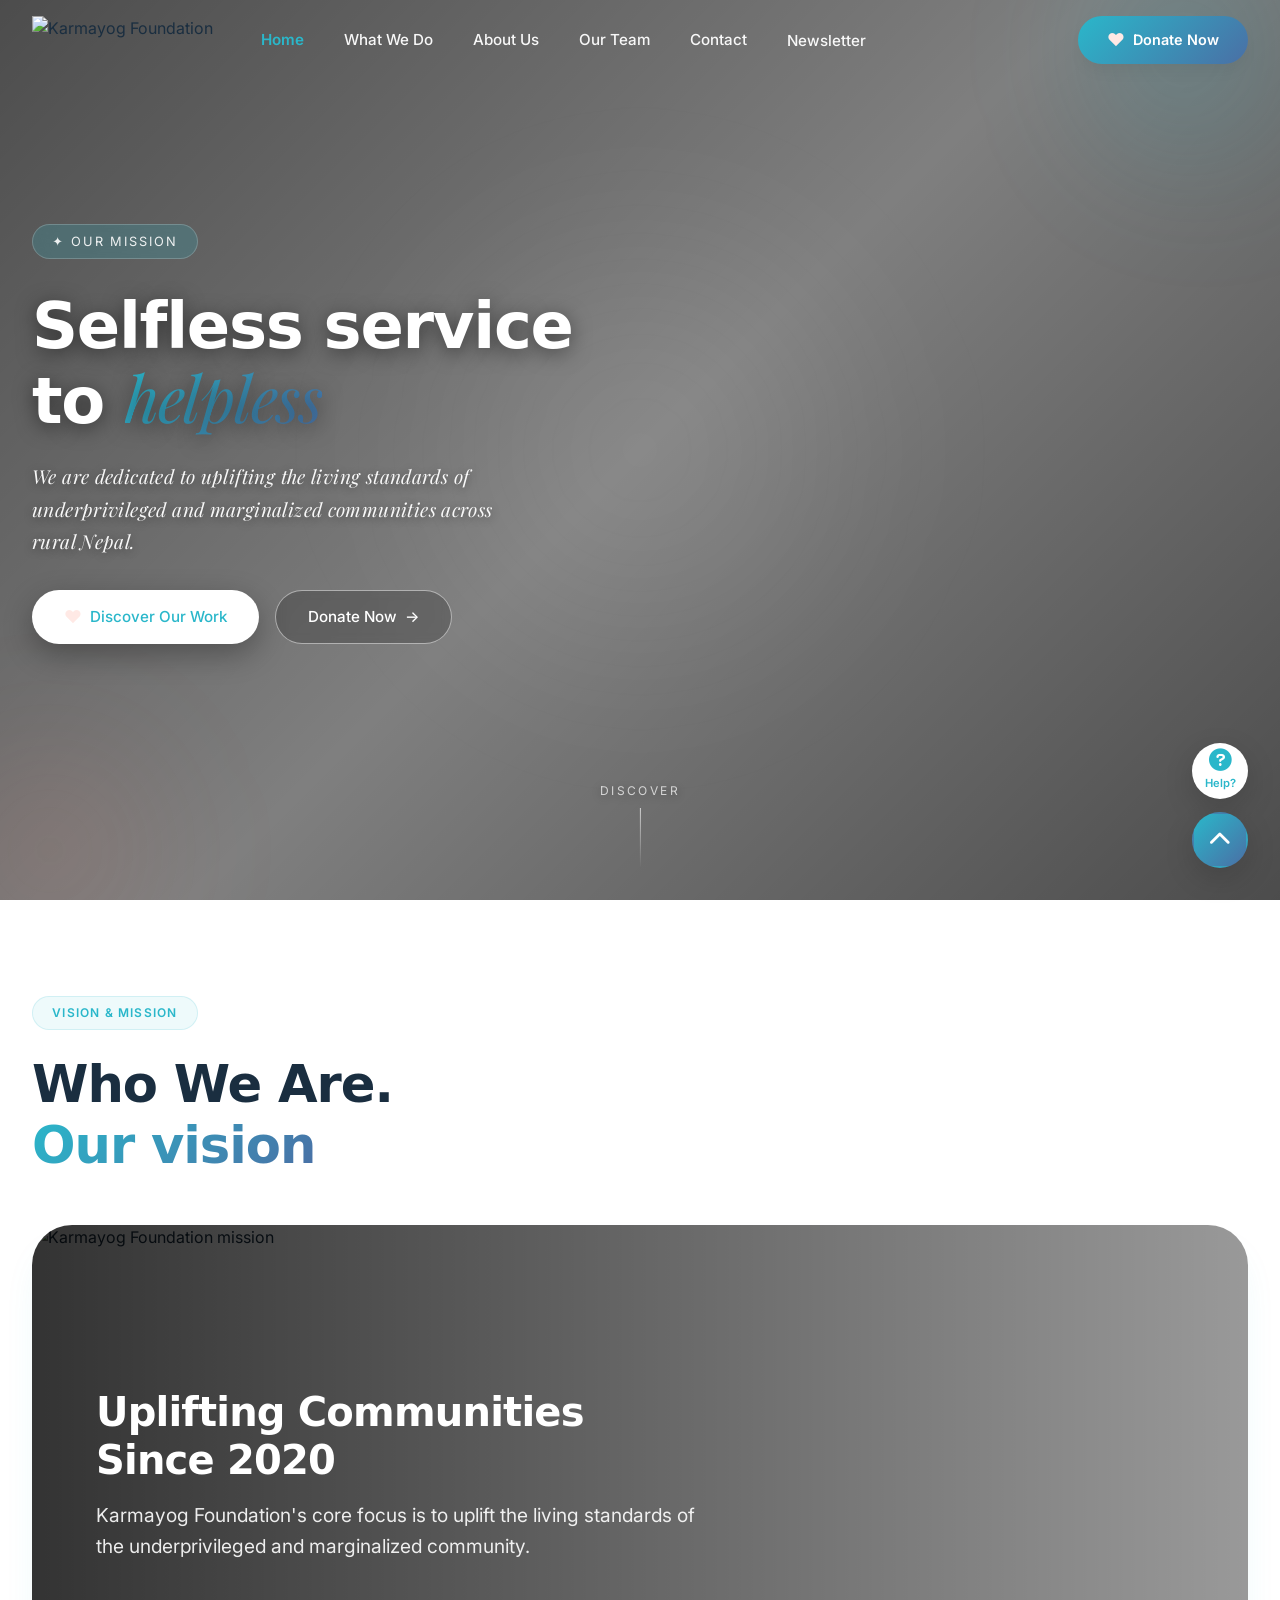
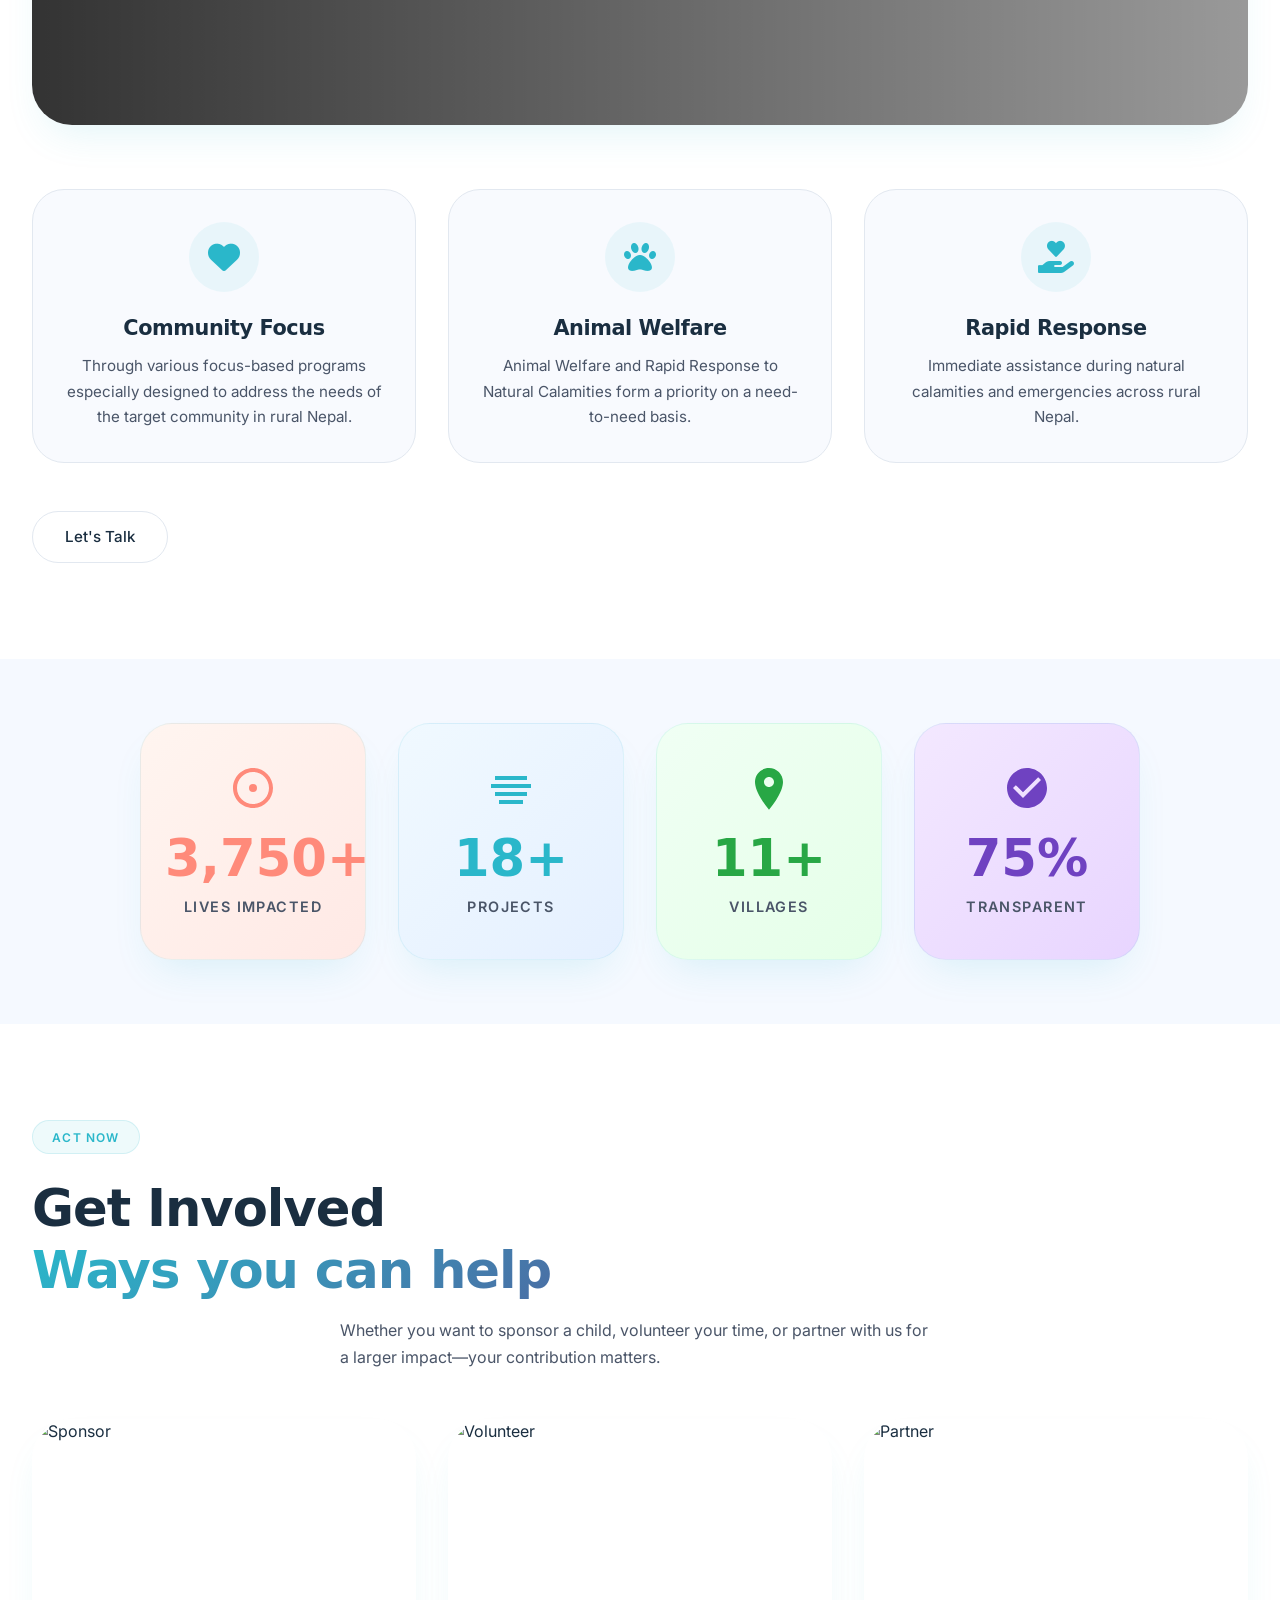
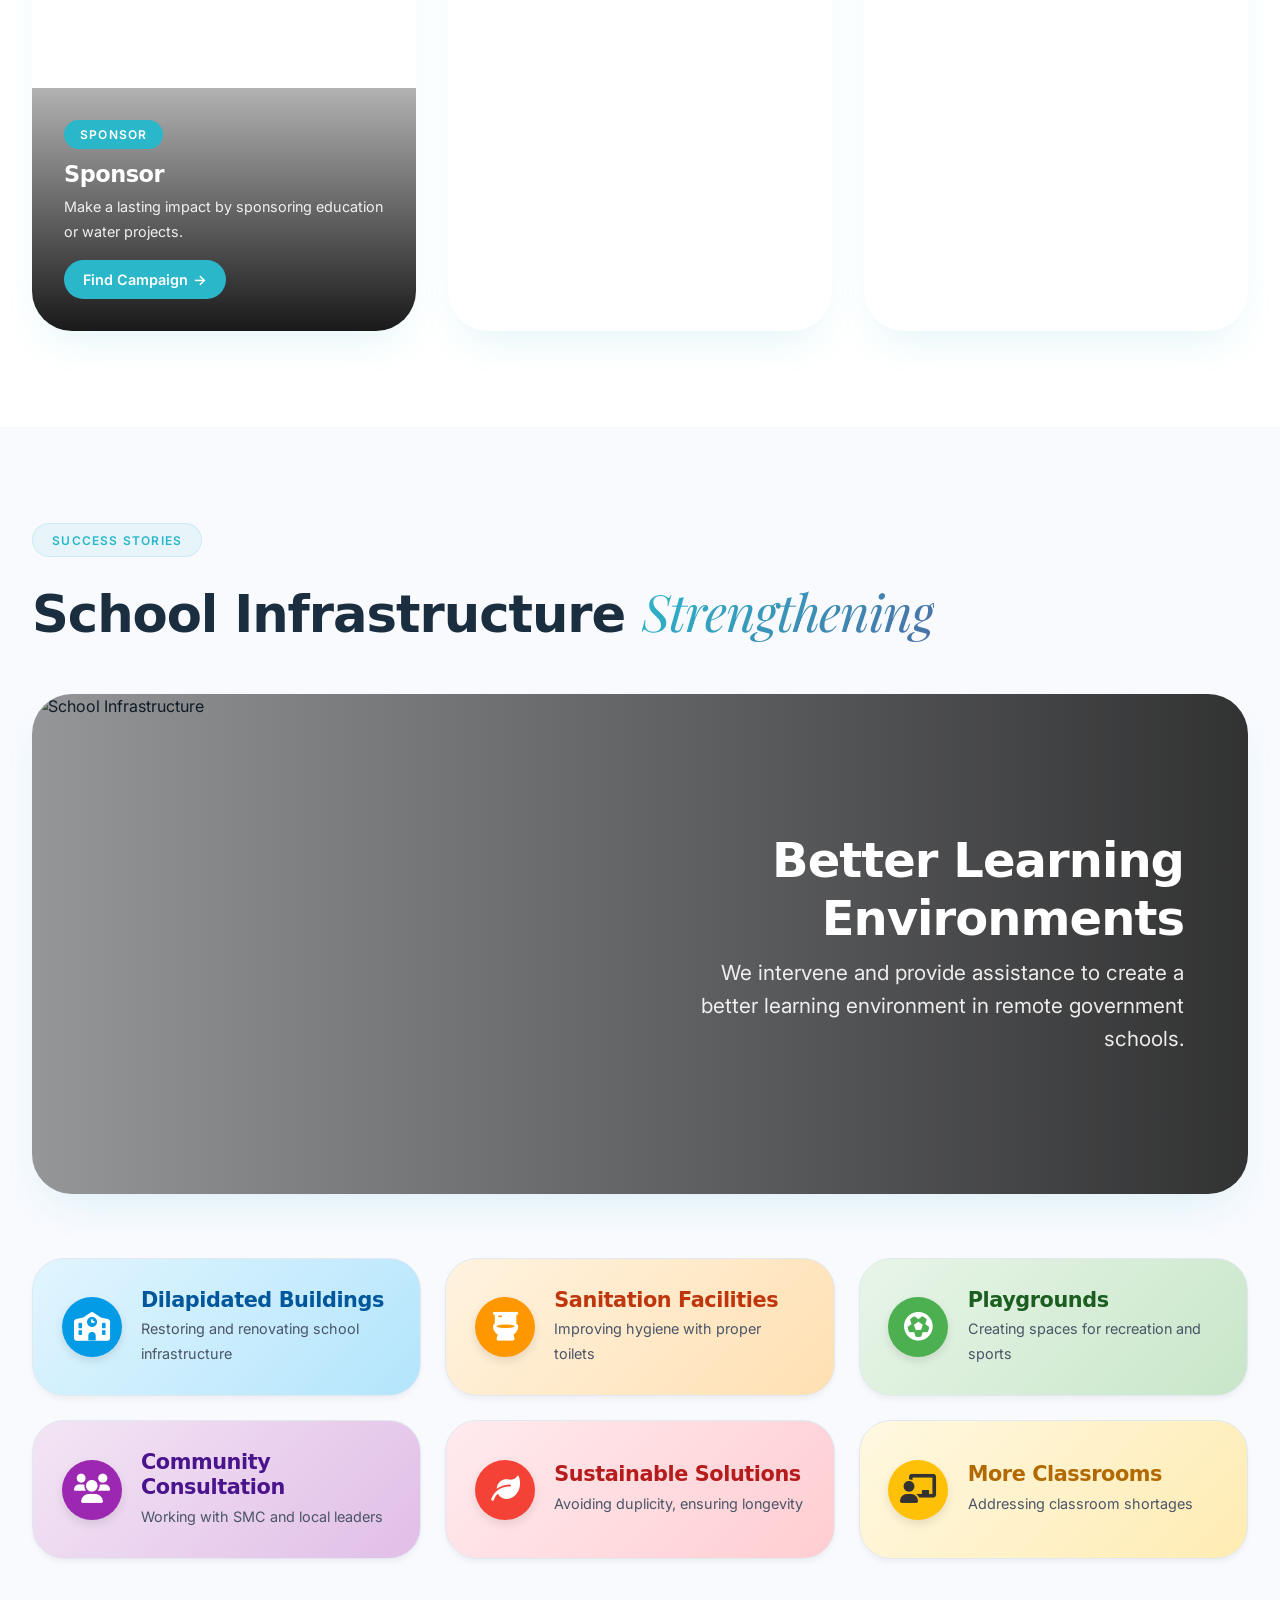
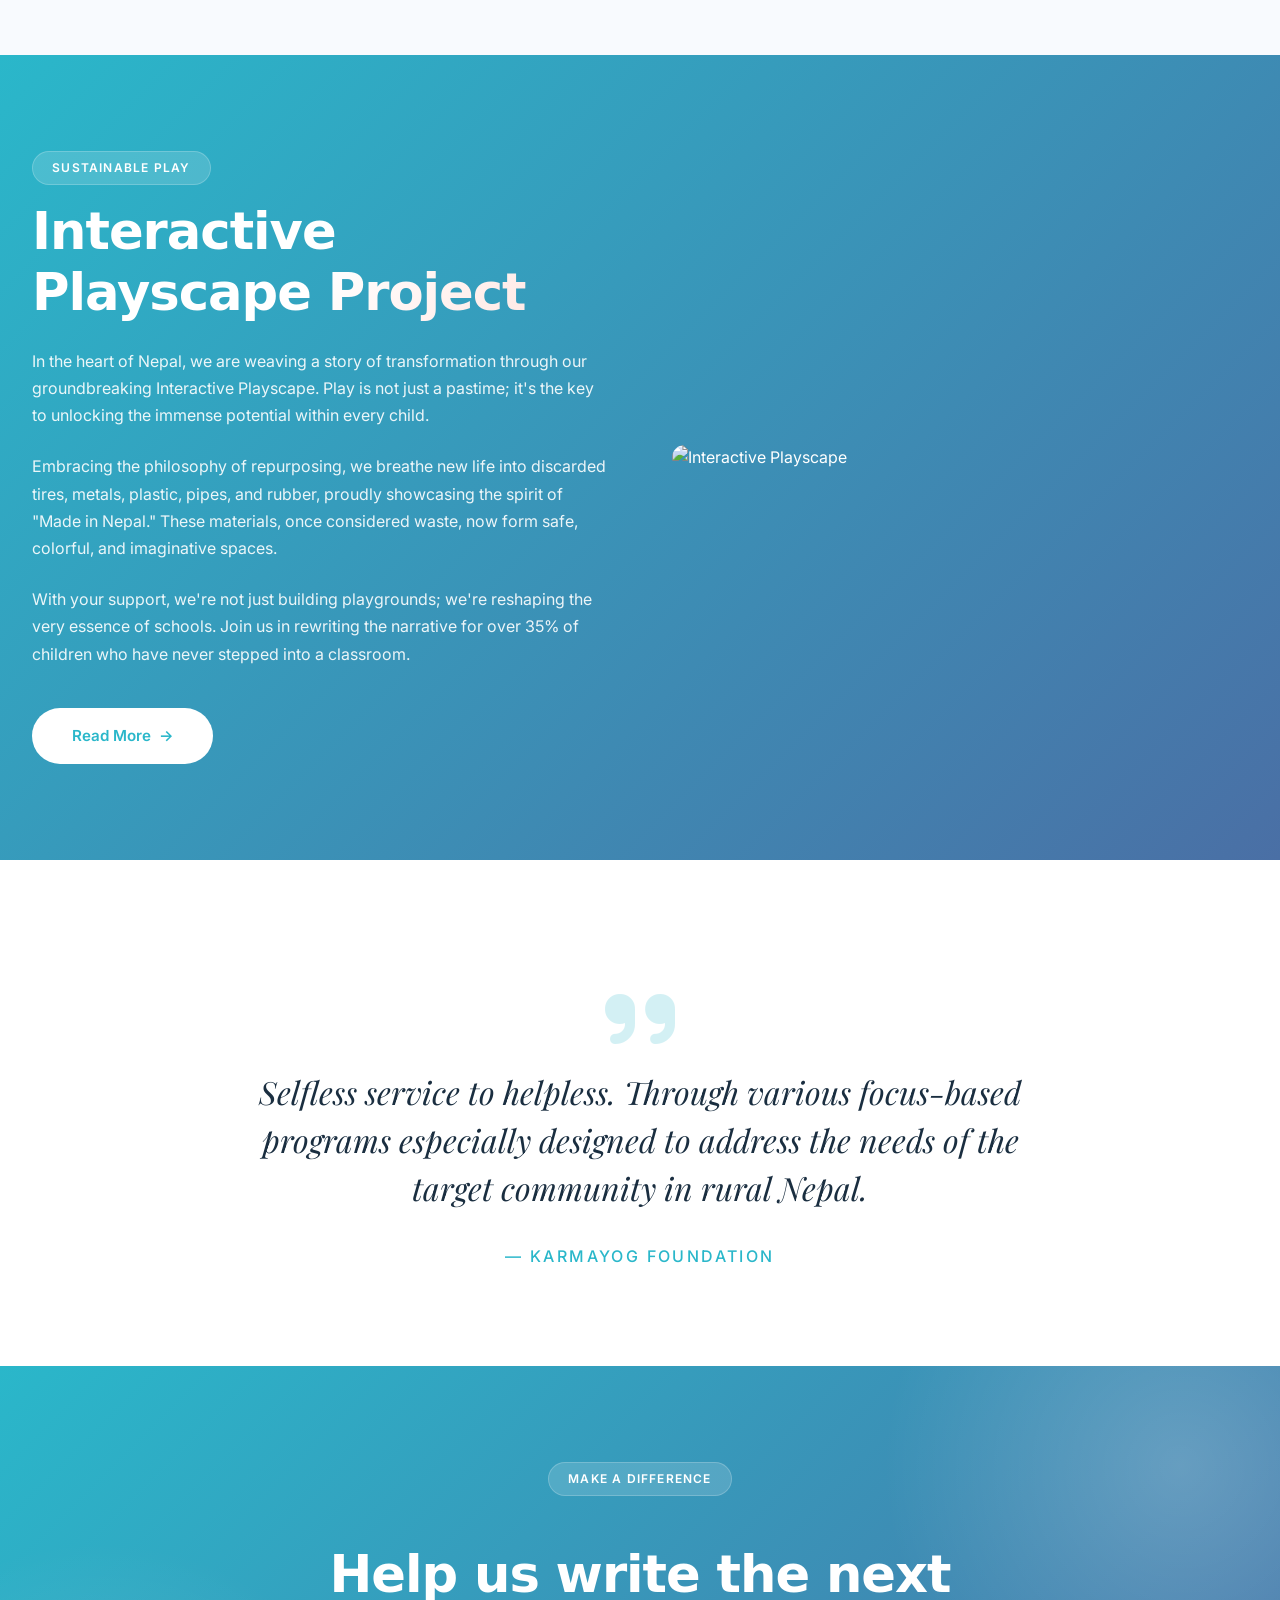
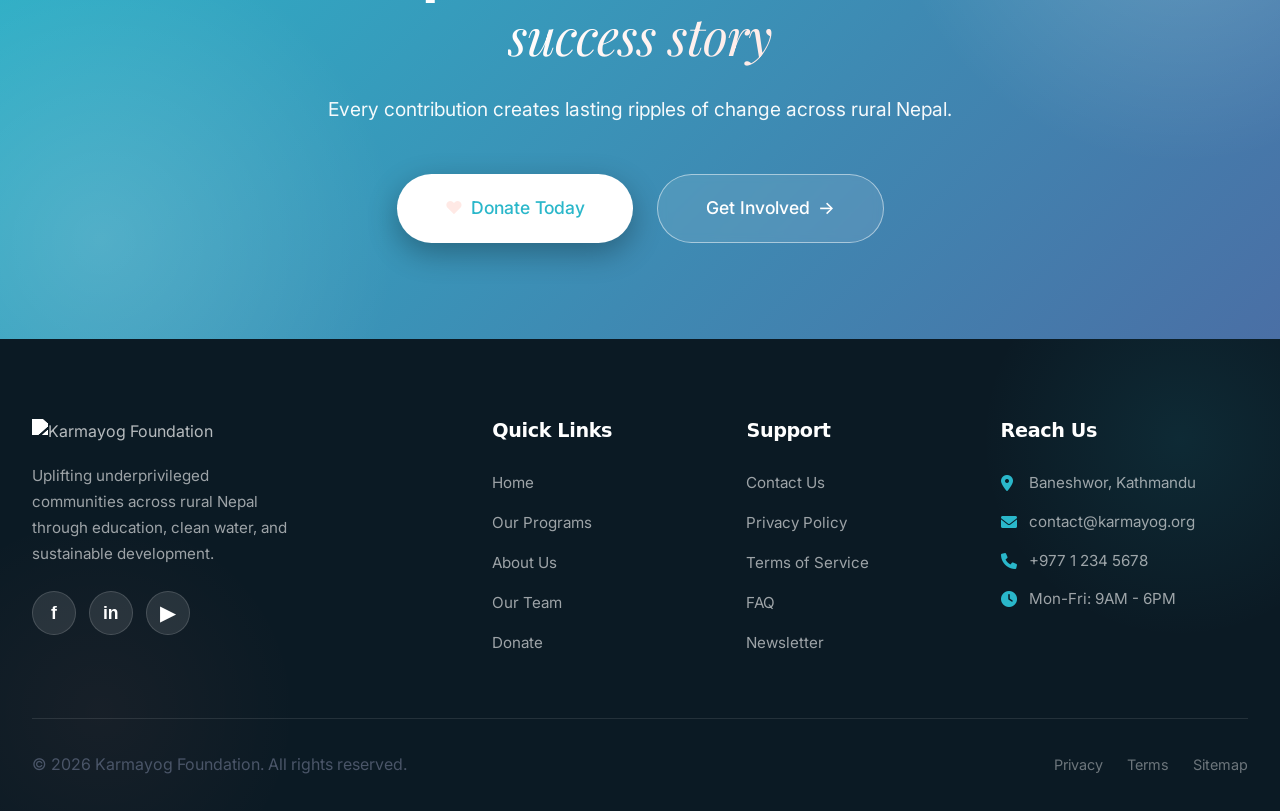
==== commit 17efd95b: "home page content updated" ====
--- a/index.html
+++ b/index.html
@@ -3,7 +3,8 @@
 <head>
   <meta charset="UTF-8" />
   <meta name="viewport" content="width=device-width, initial-scale=1.0" />
-  <title>Karmayog Foundation | Illuminating Lives</title>
+  <meta name="description" content="Karmayog Foundation - World Class NGO in Nepal. Clean water, education, and equality for all." />
+  <title>Karmayog Foundation | Clean Water & Education in Nepal</title>
   <link href="https://fonts.googleapis.com/css2?family=Clash+Display:wght@400;500;600;700&family=Inter:wght@300;400;500;600;700&family=Playfair+Display:ital@0;1&display=swap" rel="stylesheet" />
   <link rel="stylesheet" href="https://cdnjs.cloudflare.com/ajax/libs/font-awesome/6.0.0/css/all.min.css" />
   <link rel="stylesheet" href="css/main.css" />
@@ -11,6 +12,7 @@
 <body>
   <karmayog-navbar></karmayog-navbar>
 
+  <!-- Massive Emotional Hero -->
   <section class="hero hero--video-bg">
     <div class="hero-video-wrapper">
       <video 
@@ -19,7 +21,7 @@
         loop 
         muted 
         playsinline
-        poster="https://images.unsplash.com/photo-1488521787991-ed7bbaae773c?ixlib=rb-4.0.3&auto=format&fit=crop&w=1200&q=80"
+        poster="https://karmayogfoundation.org/wp-content/uploads/2023/12/Untitled-video-Made-with-Clipchamp-1.mp4"
       >
         <source src="video-karmayog.mp4" type="video/mp4">
         Your browser does not support the video tag.
@@ -35,25 +37,24 @@
 
     <div class="hero-inner container">
       <div class="hero-content" data-reveal="fade-up">
-        <span class="hero-tagline">✦ Serving Rural Nepal Since 2020</span>
+        <span class="hero-tagline">✦ Our Mission</span>
         
         <h1 class="hero-heading">
-          <span class="heading-line">Every child</span>
-          <span class="heading-line">deserves a <span class="gradient-text"><em>better</em></span></span>
-          <span class="heading-line">future.</span>
+          <span class="heading-line">Selfless service</span>
+          <span class="heading-line">to <span class="gradient-text"><em>helpless</em></span></span>
         </h1>
         
         <p class="hero-description">
-          Uplifting underprivileged communities through education, clean water, and sustainable development.
+          We are dedicated to uplifting the living standards of underprivileged and marginalized communities across rural Nepal.
         </p>
         
         <div class="hero-actions">
-          <a href="pages/donate.html" class="btn btn-primary">
+          <a href="#impact" class="btn btn-primary">
             <span class="heart-icon">❤️</span>
-            Donate Today
+            Discover Our Work
           </a>
-          <a href="#mission" class="btn btn-outline">
-            Our Work
+          <a href="pages/donate.html" class="btn btn-outline">
+            Donate Now
             <span class="btn-arrow">→</span>
           </a>
         </div>
@@ -66,20 +67,21 @@
     </div>
   </section>
 
-  <section id="mission" class="section mission-section">
+  <!-- Vision & Mission Section -->
+  <section id="impact" class="section mission-section">
     <div class="container">
       <div class="section-header text-center" data-reveal="fade-up">
-        <span class="eyebrow">Our Purpose</span>
-        <h2>Who we are and <span class="gradient-text"><em>why we exist</em></span></h2>
+        <span class="eyebrow">Vision & Mission</span>
+        <h2>Who We Are.<br /><span class="gradient-text">Our vision</span></h2>
       </div>
       
       <div class="mission-feature" data-reveal="fade-up">
         <div class="mission-feature-image">
-          <img src="https://images.unsplash.com/photo-1488521787991-ed7bbaae773c?ixlib=rb-4.0.3&auto=format&fit=crop&w=1600&q=80" alt="Karmayog Foundation mission">
+          <img src="https://karmayogfoundation.org/wp-content/uploads/2023/12/PXL_20230812_080012243-scaled.jpg" alt="Karmayog Foundation mission">
           <div class="mission-feature-overlay">
             <div class="mission-feature-content">
-              <h3>Empowering Communities Since 2020</h3>
-              <p>We believe in creating sustainable change through education, clean water, and community development programs that last for generations.</p>
+              <h3>Uplifting Communities Since 2020</h3>
+              <p>Karmayog Foundation's core focus is to uplift the living standards of the underprivileged and marginalized community.</p>
             </div>
           </div>
         </div>
@@ -88,29 +90,34 @@
       <div class="mission-grid">
         <div class="mission-grid-item" data-reveal="fade-right">
           <div class="mission-grid-icon">
-            <i class="fas fa-graduation-cap"></i>
-          </div>
-          <h4>Education First</h4>
-          <p>Supporting 8 schools with resources and learning materials for underprivileged children.</p>
+            <i class="fas fa-heart"></i>
+          </div>
+          <h4>Community Focus</h4>
+          <p>Through various focus-based programs especially designed to address the needs of the target community in rural Nepal.</p>
         </div>
         <div class="mission-grid-item" data-reveal="fade-up">
           <div class="mission-grid-icon">
-            <i class="fas fa-water"></i>
-          </div>
-          <h4>Clean Water</h4>
-          <p>12 water projects providing safe drinking water to remote villages and school communities.</p>
+            <i class="fas fa-paw"></i>
+          </div>
+          <h4>Animal Welfare</h4>
+          <p>Animal Welfare and Rapid Response to Natural Calamities form a priority on a need-to-need basis.</p>
         </div>
         <div class="mission-grid-item" data-reveal="fade-left">
           <div class="mission-grid-icon">
-            <i class="fas fa-seedling"></i>
-          </div>
-          <h4>Sustainable Development</h4>
-          <p>Long-term programs that empower communities to thrive independently.</p>
-        </div>
-      </div>
-    </div>
-  </section>
-
+            <i class="fas fa-hand-holding-heart"></i>
+          </div>
+          <h4>Rapid Response</h4>
+          <p>Immediate assistance during natural calamities and emergencies across rural Nepal.</p>
+        </div>
+      </div>
+      
+      <div class="text-center" style="margin-top: 3rem;" data-reveal="fade-up">
+        <a href="pages/contact.html" class="btn btn-outline">Let's Talk</a>
+      </div>
+    </div>
+  </section>
+
+  <!-- Impact Numbers -->
   <section class="section stats-section">
     <div class="container">
       <div class="stats-grid">
@@ -121,7 +128,7 @@
               <circle cx="12" cy="12" r="2" fill="currentColor"/>
             </svg>
           </div>
-          <span class="stat-number" data-count="5000">0</span>
+          <span class="stat-number" data-count="5000">5,000+</span>
           <span class="stat-label">Lives Impacted</span>
         </div>
         <div class="stat-card" data-reveal="zoom-in" data-reveal-delay="150">
@@ -133,7 +140,7 @@
               <path d="M18 20H6V18H18V20Z" fill="currentColor"/>
             </svg>
           </div>
-          <span class="stat-number" data-count="25">0</span>
+          <span class="stat-number" data-count="25">25+</span>
           <span class="stat-label">Projects</span>
         </div>
         <div class="stat-card" data-reveal="zoom-in" data-reveal-delay="300">
@@ -142,7 +149,7 @@
               <path d="M12 2C8.13 2 5 5.13 5 9C5 11.38 6.19 14.47 8.5 18.16C9.54 19.81 10.71 21.37 12 22.84C13.29 21.37 14.46 19.81 15.5 18.16C17.81 14.47 19 11.38 19 9C19 5.13 15.87 2 12 2ZM12 11.5C10.62 11.5 9.5 10.38 9.5 9C9.5 7.62 10.62 6.5 12 6.5C13.38 6.5 14.5 7.62 14.5 9C14.5 10.38 13.38 11.5 12 11.5Z" fill="currentColor"/>
             </svg>
           </div>
-          <span class="stat-number" data-count="15">0</span>
+          <span class="stat-number" data-count="15">15+</span>
           <span class="stat-label">Villages</span>
         </div>
         <div class="stat-card" data-reveal="zoom-in" data-reveal-delay="450">
@@ -151,40 +158,42 @@
               <path d="M12 2C6.48 2 2 6.48 2 12C2 17.52 6.48 22 12 22C17.52 22 22 17.52 22 12C22 6.48 17.52 2 12 2ZM10 17L5 12L6.41 10.59L10 14.17L17.59 6.58L19 8L10 17Z" fill="currentColor"/>
             </svg>
           </div>
-          <span class="stat-number" data-count="100">0</span>
+          <span class="stat-number" data-count="100">100%</span>
           <span class="stat-label">Transparent</span>
         </div>
       </div>
     </div>
   </section>
 
+  <!-- Get Involved Section -->
   <section class="section programs-section" id="programs">
     <div class="container">
       <div class="section-header text-center" data-reveal="fade-up">
-        <span class="eyebrow">What We Do</span>
-        <h2>Programs built for <span class="gradient-text"><em>lasting change</em></span></h2>
+        <span class="eyebrow">Act Now</span>
+        <h2>Get Involved<br /><span class="gradient-text">Ways you can help</span></h2>
+        <p style="max-width: 600px; margin: 0 auto; margin-top: 1rem">Whether you want to sponsor a child, volunteer your time, or partner with us for a larger impact—your contribution matters.</p>
       </div>
       
       <div class="programs-showcase">
         <div class="programs-showcase-item" data-reveal="flip-left">
           <div class="programs-showcase-image">
-            <img src="https://karmayogfoundation.org/wp-content/uploads/2023/04/IMG_20211202_125955_434.jpg" alt="Sponsor a Child">
+            <img src="https://karmayogfoundation.org/wp-content/uploads/2023/04/IMG_20211202_125955_434.jpg" alt="Sponsor">
             <div class="programs-showcase-overlay">
-              <span class="programs-showcase-category">Education</span>
-              <h3>Sponsor a Child</h3>
-              <p>Make a lasting impact by sponsoring a child's education. Your support provides books, uniforms, and tuition.</p>
+              <span class="programs-showcase-category">Sponsor</span>
+              <h3>Sponsor</h3>
+              <p>Make a lasting impact by sponsoring education or water projects.</p>
               <a href="pages/donate.html" class="programs-showcase-link">
-                Support Now
+                Find Campaign
                 <span class="btn-arrow">→</span>
               </a>
             </div>
           </div>
           <div class="programs-showcase-content-visible">
-            <span class="programs-showcase-category-visible">Education</span>
-            <h3>Sponsor a Child</h3>
-            <p>Make a lasting impact by sponsoring a child's education. Your support provides books, uniforms, and tuition.</p>
+            <span class="programs-showcase-category-visible">Sponsor</span>
+            <h3>Sponsor</h3>
+            <p>Make a lasting impact by sponsoring education or water projects.</p>
             <a href="pages/donate.html" class="programs-showcase-link-visible">
-              Support Now
+              Find Campaign
               <span class="btn-arrow">→</span>
             </a>
           </div>
@@ -195,8 +204,8 @@
             <img src="https://karmayogfoundation.org/wp-content/uploads/2023/04/IMG_20211202_125954_946.jpg" alt="Volunteer">
             <div class="programs-showcase-overlay">
               <span class="programs-showcase-category">Volunteer</span>
-              <h3>Join the Team</h3>
-              <p>Come on-ground and help transform rural communities. Your time and skills can create lasting change.</p>
+              <h3>Volunteer</h3>
+              <p>Join our on-ground team and help transform rural communities.</p>
               <a href="pages/contact.html" class="programs-showcase-link">
                 Sign Up
                 <span class="btn-arrow">→</span>
@@ -209,11 +218,11 @@
           <div class="programs-showcase-image">
             <img src="https://karmayogfoundation.org/wp-content/uploads/2023/04/IMG_20210702_115350_185.jpg" alt="Partner">
             <div class="programs-showcase-overlay">
-              <span class="programs-showcase-category">Partnership</span>
-              <h3>Become a Partner</h3>
-              <p>Collaborate with us for sustainable long-term development. Together we can reach more communities.</p>
+              <span class="programs-showcase-category">Partner</span>
+              <h3>Partner</h3>
+              <p>Collaborate with us for sustainable long-term development.</p>
               <a href="pages/contact.html" class="programs-showcase-link">
-                Let's Talk
+                Contact Us
                 <span class="btn-arrow">→</span>
               </a>
             </div>
@@ -223,20 +232,21 @@
     </div>
   </section>
 
+  <!-- Success Stories 1 - School Infrastructure -->
   <section class="section gallery-section">
     <div class="container">
       <div class="section-header text-center" data-reveal="fade-up">
-        <span class="eyebrow">Our Impact</span>
-        <h2>Changing lives <span class="gradient-text"><em>one story at a time</em></span></h2>
+        <span class="eyebrow">Success Stories</span>
+        <h2>School Infrastructure <span class="gradient-text"><em>Strengthening</em></span></h2>
       </div>
       
       <div class="impact-feature" data-reveal="fade-up">
         <div class="impact-feature-image">
-          <img src="https://images.unsplash.com/photo-1532629345422-7515f3d16bb6?ixlib=rb-4.0.3&auto=format&fit=crop&w=1600&q=80" alt="Children learning and smiling">
+          <img src="https://karmayogfoundation.org/wp-content/uploads/2023/12/PXL_20230813_050445782-scaled.jpg" alt="School Infrastructure">
           <div class="impact-feature-overlay">
             <div class="impact-feature-content">
-              <h3>5,000+ Children</h3>
-              <p>Have gained access to quality education through our programs</p>
+              <h3>Better Learning Environments</h3>
+              <p>We intervene and provide assistance to create a better learning environment in remote government schools.</p>
             </div>
           </div>
         </div>
@@ -245,57 +255,76 @@
       <div class="impact-grid">
         <div class="impact-item" data-reveal="fade-right">
           <div class="impact-item-icon">
-            <i class="fas fa-droplet"></i>
-          </div>
-          <div class="impact-item-content">
-            <h4>12 Water Projects</h4>
-            <p>Clean water for remote villages</p>
+            <i class="fas fa-school"></i>
+          </div>
+          <div class="impact-item-content">
+            <h4>Dilapidated Buildings</h4>
+            <p>Restoring and renovating school infrastructure</p>
           </div>
         </div>
         <div class="impact-item" data-reveal="fade-up">
           <div class="impact-item-icon">
-            <i class="fas fa-hands-helping"></i>
-          </div>
-          <div class="impact-item-content">
-            <h4>200+ Volunteers</h4>
-            <p>Making a difference daily</p>
+            <i class="fas fa-toilet"></i>
+          </div>
+          <div class="impact-item-content">
+            <h4>Sanitation Facilities</h4>
+            <p>Improving hygiene with proper toilets</p>
           </div>
         </div>
         <div class="impact-item" data-reveal="fade-left">
           <div class="impact-item-icon">
-            <i class="fas fa-tree"></i>
-          </div>
-          <div class="impact-item-content">
-            <h4>15 Villages</h4>
-            <p>Transformed communities</p>
+            <i class="fas fa-futbol"></i>
+          </div>
+          <div class="impact-item-content">
+            <h4>Playgrounds</h4>
+            <p>Creating spaces for recreation and sports</p>
           </div>
         </div>
         <div class="impact-item" data-reveal="fade-right" data-reveal-delay="100">
           <div class="impact-item-icon">
-            <i class="fas fa-school"></i>
-          </div>
-          <div class="impact-item-content">
-            <h4>8 Schools</h4>
-            <p>Built and renovated</p>
+            <i class="fas fa-users"></i>
+          </div>
+          <div class="impact-item-content">
+            <h4>Community Consultation</h4>
+            <p>Working with SMC and local leaders</p>
           </div>
         </div>
         <div class="impact-item" data-reveal="fade-up" data-reveal-delay="100">
           <div class="impact-item-icon">
-            <i class="fas fa-truck-medical"></i>
-          </div>
-          <div class="impact-item-content">
-            <h4>20+ Medical Camps</h4>
-            <p>Healthcare for all</p>
+            <i class="fas fa-leaf"></i>
+          </div>
+          <div class="impact-item-content">
+            <h4>Sustainable Solutions</h4>
+            <p>Avoiding duplicity, ensuring longevity</p>
           </div>
         </div>
         <div class="impact-item" data-reveal="fade-left" data-reveal-delay="100">
           <div class="impact-item-icon">
-            <i class="fas fa-badge-check"></i>
-          </div>
-          <div class="impact-item-content">
-            <h4>100% Transparency</h4>
-            <p>Every rupee accounted for</p>
-          </div>
+            <i class="fas fa-chalkboard-teacher"></i>
+          </div>
+          <div class="impact-item-content">
+            <h4>More Classrooms</h4>
+            <p>Addressing classroom shortages</p>
+          </div>
+        </div>
+      </div>
+    </div>
+  </section>
+
+  <!-- Success Stories 2 - Interactive Playscape -->
+  <section class="section" style="background: var(--grad-primary); color: white; padding: 6rem 0;">
+    <div class="container">
+      <div class="grid-2" style="display: grid; grid-template-columns: 1fr 1fr; gap: 4rem; align-items: center;">
+        <div data-reveal="fade-right">
+          <span class="eyebrow light" style="margin-bottom: 1rem;">Sustainable Play</span>
+          <h2 style="color: white; margin-bottom: 1.5rem;">Interactive Playscape <span class="gradient-text-white">Project</span></h2>
+          <p style="color: rgba(255,255,255,0.9); margin-bottom: 1.5rem;">In the heart of Nepal, we are weaving a story of transformation through our groundbreaking Interactive Playscape. Play is not just a pastime; it's the key to unlocking the immense potential within every child.</p>
+          <p style="color: rgba(255,255,255,0.9); margin-bottom: 1.5rem;">Embracing the philosophy of repurposing, we breathe new life into discarded tires, metals, plastic, pipes, and rubber, proudly showcasing the spirit of "Made in Nepal." These materials, once considered waste, now form safe, colorful, and imaginative spaces.</p>
+          <p style="color: rgba(255,255,255,0.9); margin-bottom: 2.5rem;">With your support, we're not just building playgrounds; we're reshaping the very essence of schools. Join us in rewriting the narrative for over 35% of children who have never stepped into a classroom.</p>
+          <a href="pages/donate.html" class="btn" style="background: white; color: var(--primary); padding: 1rem 2.5rem; border-radius: 50px; font-weight: 600; display: inline-flex; align-items: center; gap: 0.5rem;">Read More <span class="btn-arrow">→</span></a>
+        </div>
+        <div data-reveal="fade-left">
+          <img src="https://karmayogfoundation.org/wp-content/uploads/2023/12/PXL_20230813_075252129-scaled.jpg" alt="Interactive Playscape" style="width: 100%; height: 500px; object-fit: cover; border-radius: 32px; box-shadow: 0 30px 60px -15px rgba(0,0,0,0.3);">
         </div>
       </div>
     </div>
@@ -309,7 +338,7 @@
           <i class="fas fa-quote-right"></i>
         </div>
         <blockquote class="quote-text">
-          <em>Every child, regardless of where they are born, deserves access to clean water, quality education, and a safe place to grow.</em>
+          <em>Selfless service to helpless. Through various focus-based programs especially designed to address the needs of the target community in rural Nepal.</em>
         </blockquote>
         <div class="quote-author">— Karmayog Foundation</div>
       </div>
@@ -326,7 +355,7 @@
         <div class="cta-actions">
           <a href="pages/donate.html" class="btn btn-primary btn-large">
             <span class="heart-icon">❤️</span>
-            Donate Now
+            Donate Today
           </a>
           <a href="pages/contact.html" class="btn btn-outline btn-large">
             Get Involved
@@ -348,6 +377,20 @@
   </div>
 
   <karmayog-footer></karmayog-footer>
+
+  <style>
+    @media (max-width: 1024px) {
+      .grid-2 {
+        grid-template-columns: 1fr !important;
+        gap: 2rem !important;
+      }
+      
+      .grid-2 > div:last-child {
+        order: -1;
+      }
+    }
+  </style>
+
   <script src="js/main.js"></script>
 </body>
 </html>
--- a/css/main.css
+++ b/css/main.css
@@ -1,4 +1,3 @@
-
 @import url('https://fonts.googleapis.com/css2?family=Clash+Display:wght@400;500;600;700&family=Inter:wght@300;400;500;600;700&family=Playfair+Display:ital@0;1&display=swap');
 
 :root {
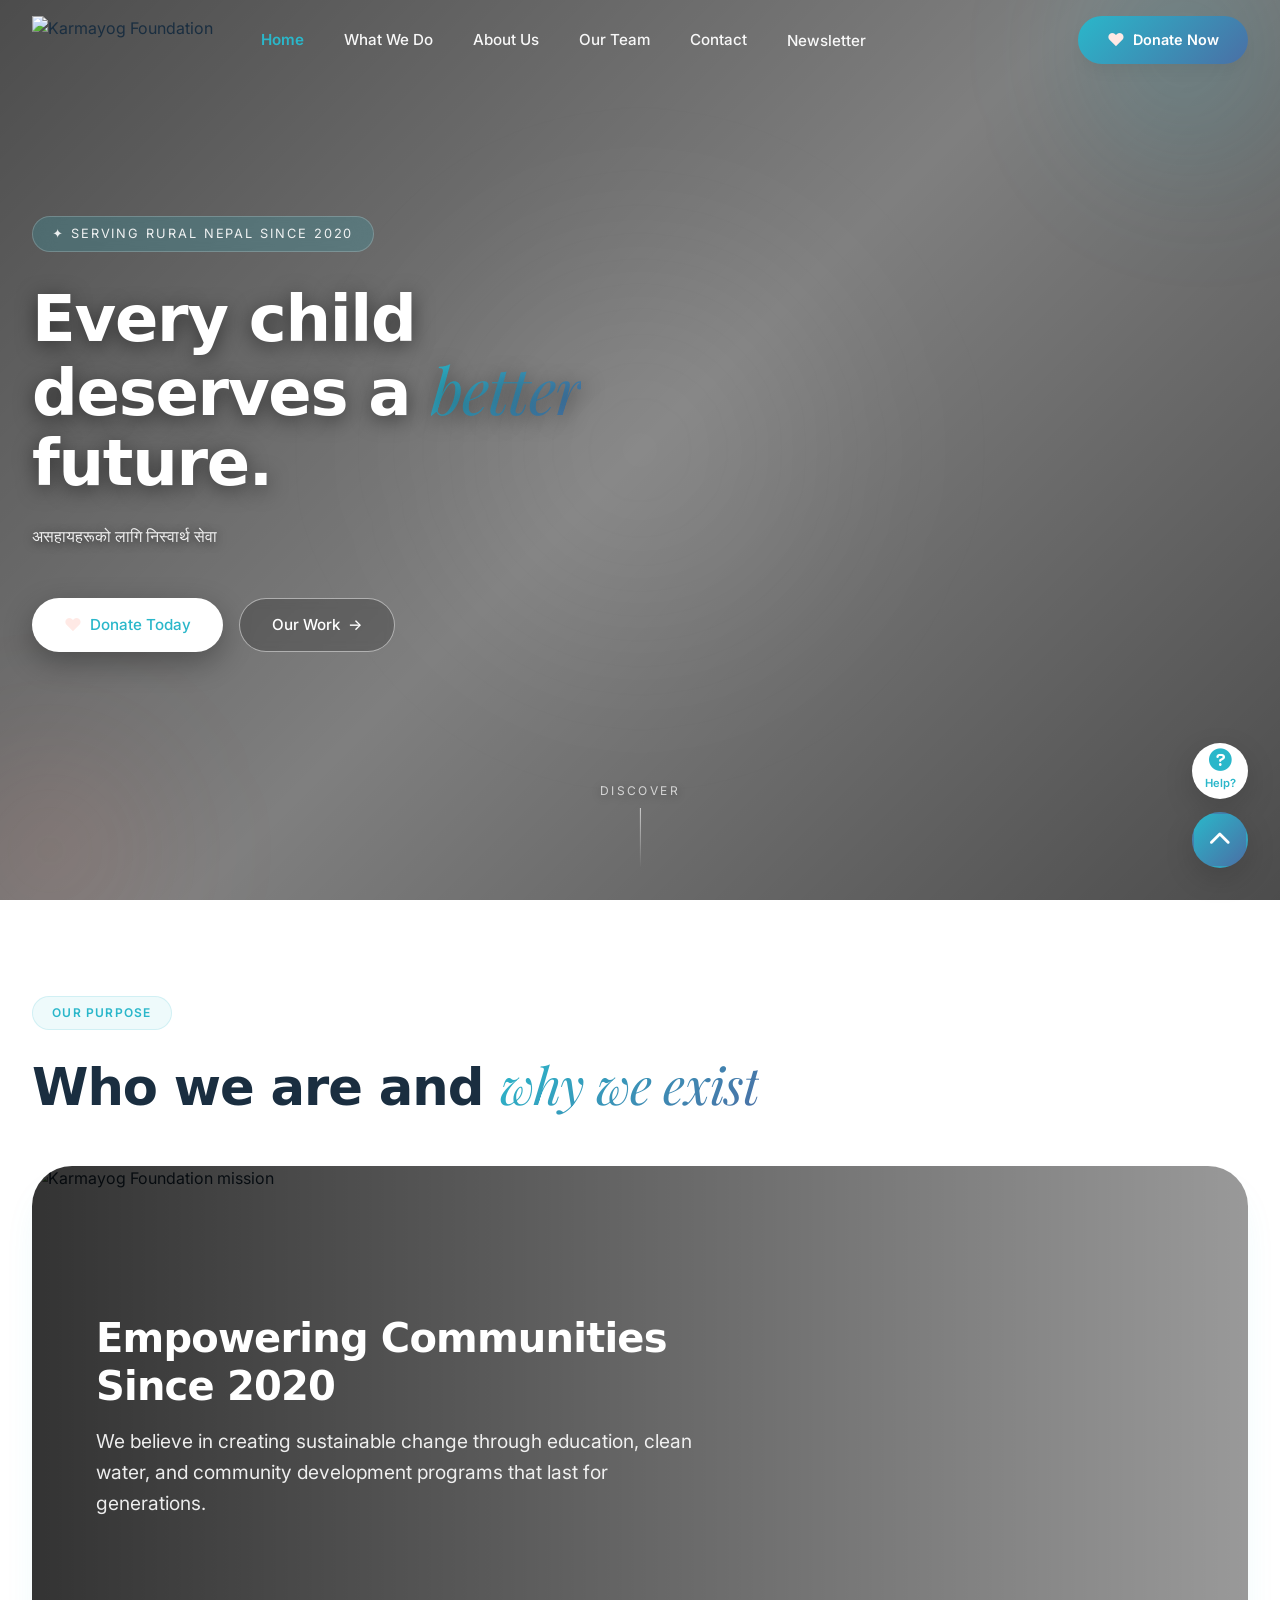
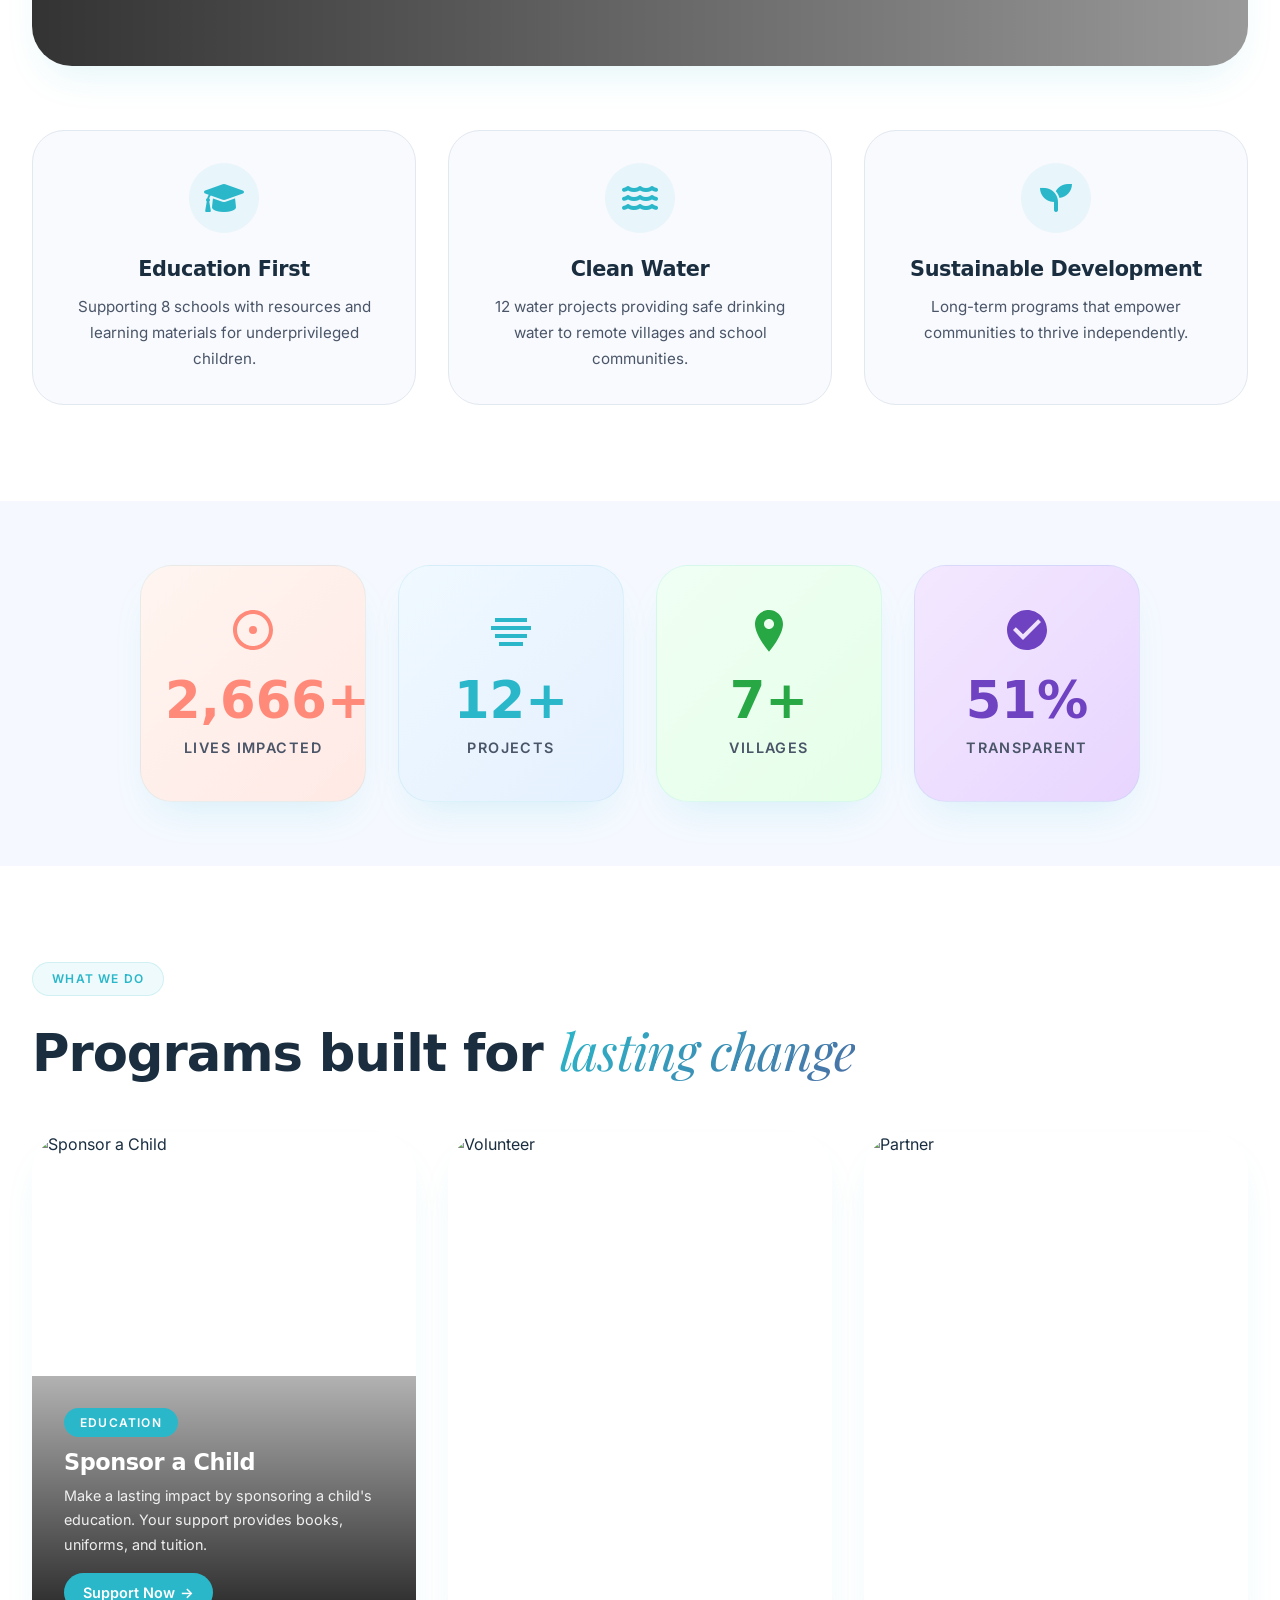
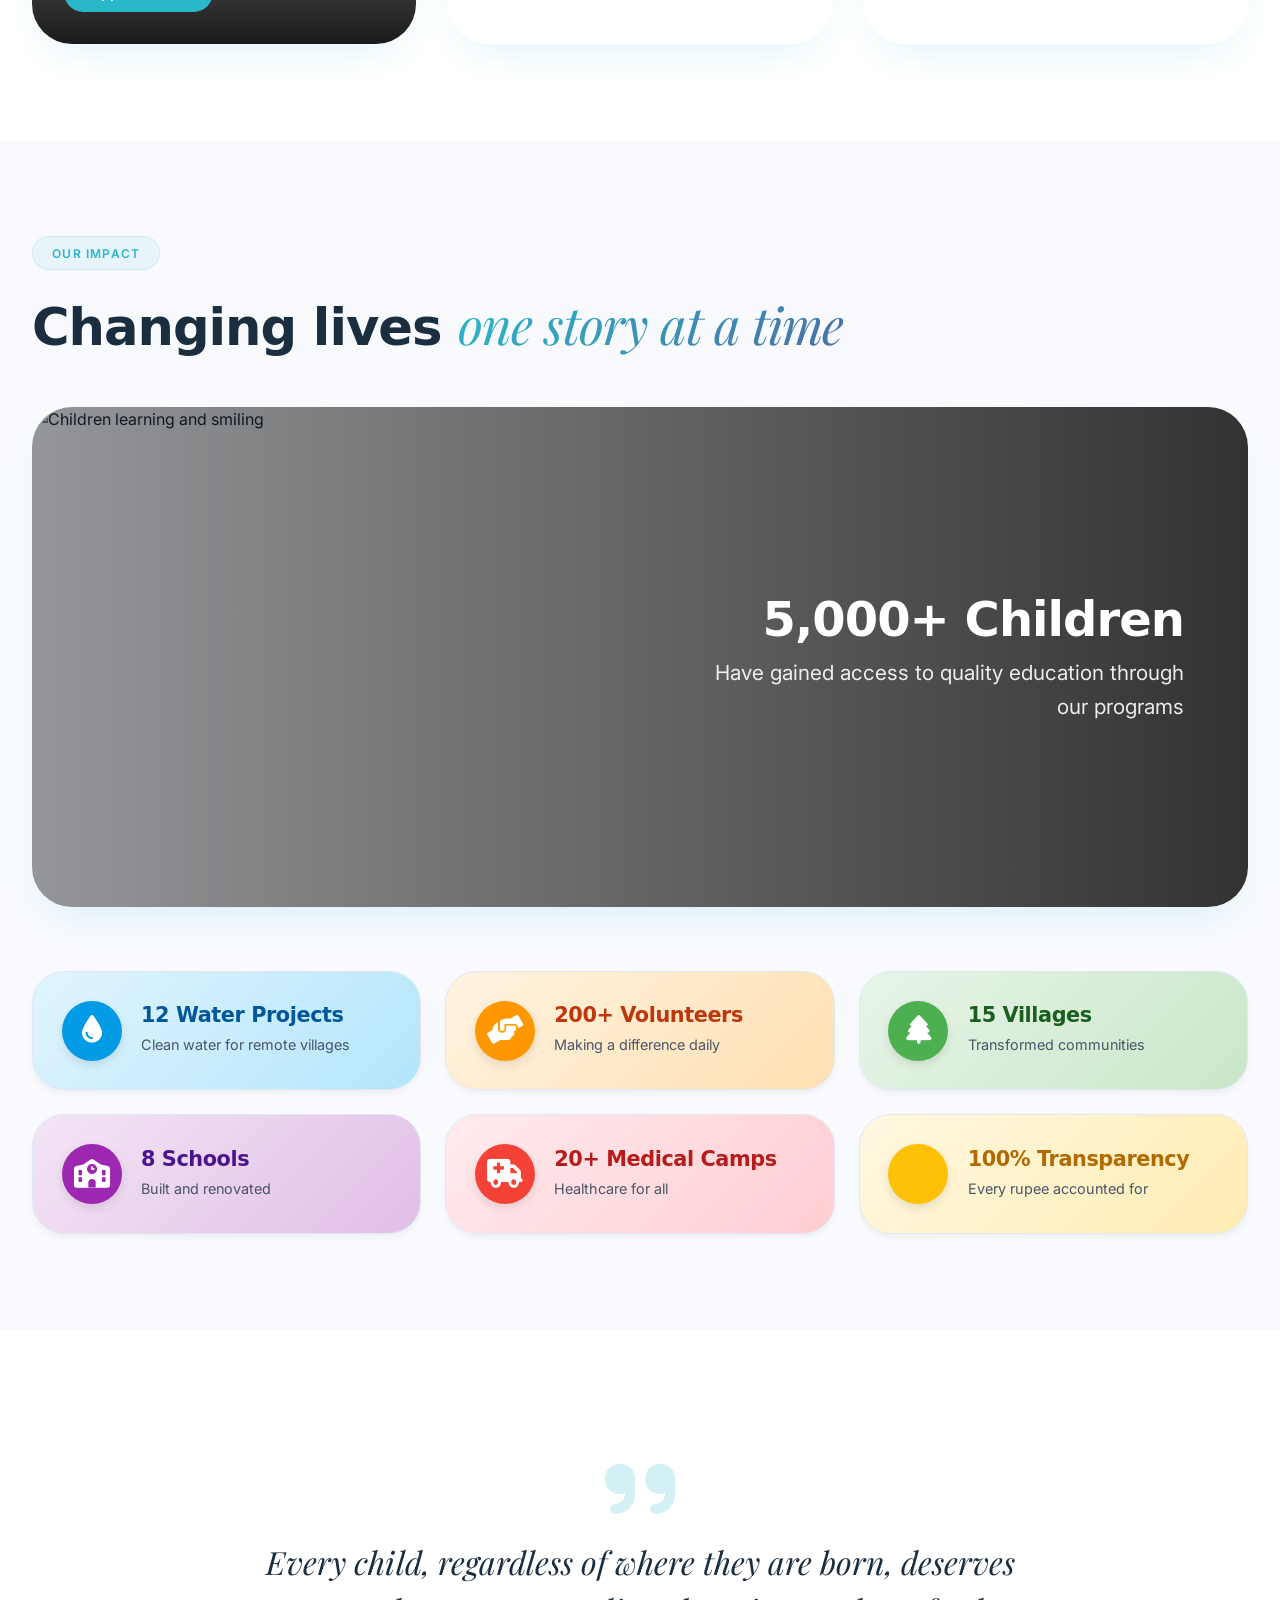
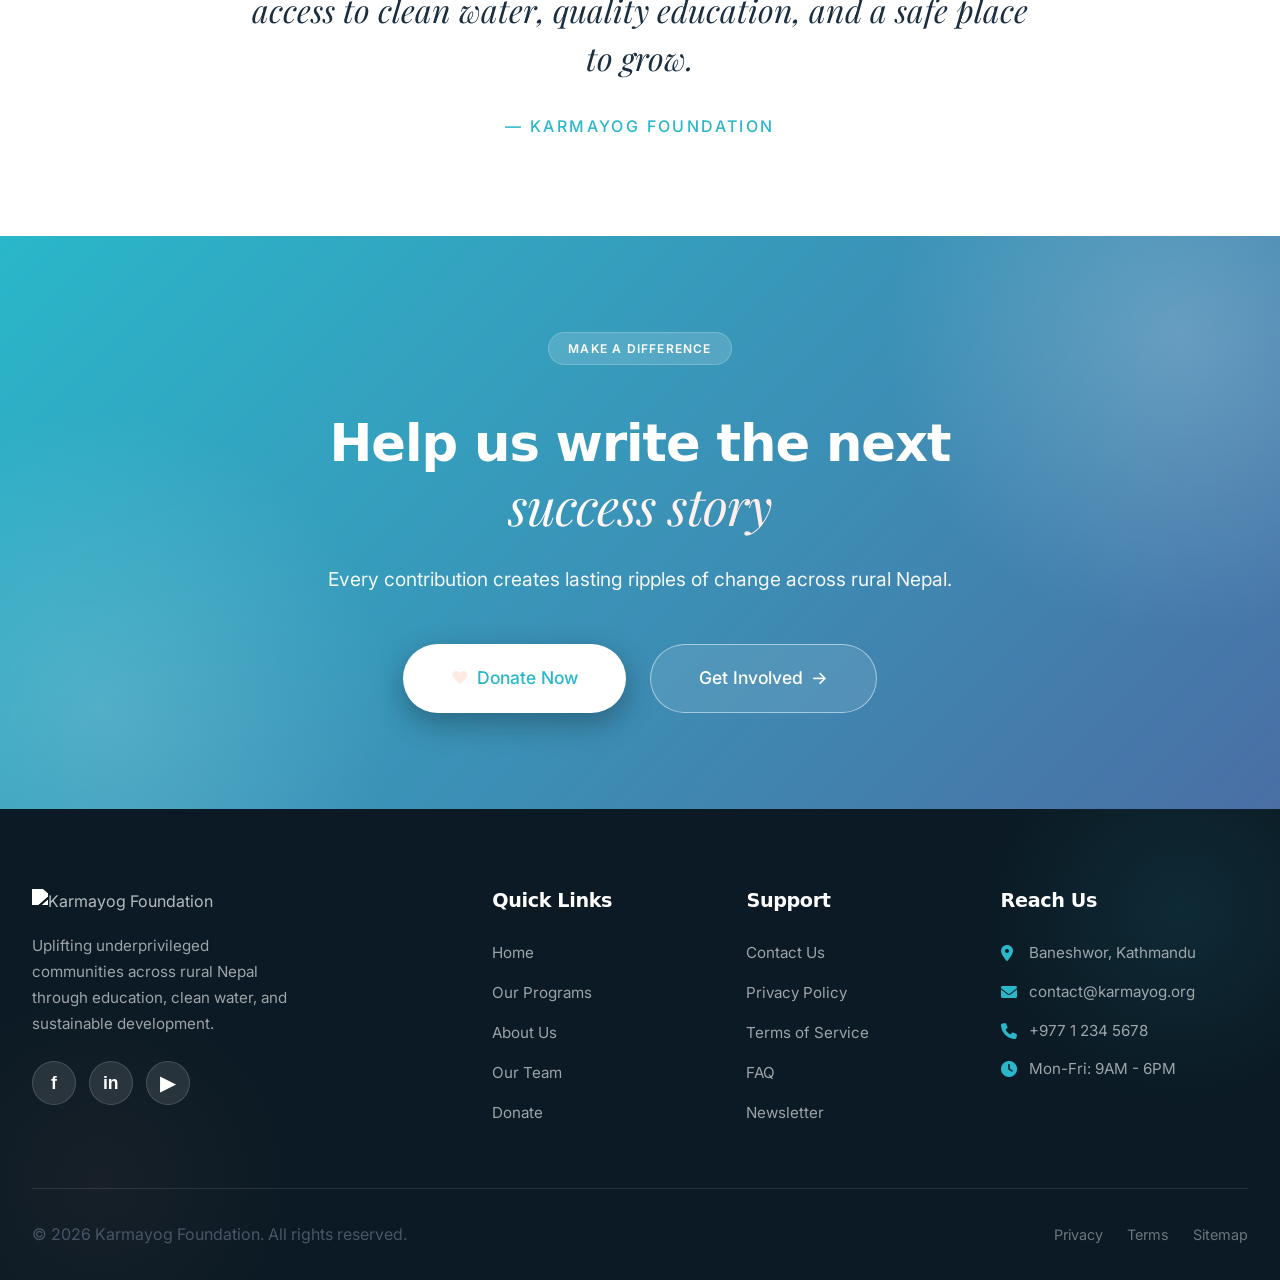
==== commit bac89930: "Merge branch 'main' into UI-Improvement" ====
--- a/index.html
+++ b/index.html
@@ -3,8 +3,7 @@
 <head>
   <meta charset="UTF-8" />
   <meta name="viewport" content="width=device-width, initial-scale=1.0" />
-  <meta name="description" content="Karmayog Foundation - World Class NGO in Nepal. Clean water, education, and equality for all." />
-  <title>Karmayog Foundation | Clean Water & Education in Nepal</title>
+  <title>Karmayog Foundation | Illuminating Lives</title>
   <link href="https://fonts.googleapis.com/css2?family=Clash+Display:wght@400;500;600;700&family=Inter:wght@300;400;500;600;700&family=Playfair+Display:ital@0;1&display=swap" rel="stylesheet" />
   <link rel="stylesheet" href="https://cdnjs.cloudflare.com/ajax/libs/font-awesome/6.0.0/css/all.min.css" />
   <link rel="stylesheet" href="css/main.css" />
@@ -12,7 +11,6 @@
 <body>
   <karmayog-navbar></karmayog-navbar>
 
-  <!-- Massive Emotional Hero -->
   <section class="hero hero--video-bg">
     <div class="hero-video-wrapper">
       <video 
@@ -21,7 +19,7 @@
         loop 
         muted 
         playsinline
-        poster="https://karmayogfoundation.org/wp-content/uploads/2023/12/Untitled-video-Made-with-Clipchamp-1.mp4"
+        poster="https://images.unsplash.com/photo-1488521787991-ed7bbaae773c?ixlib=rb-4.0.3&auto=format&fit=crop&w=1200&q=80"
       >
         <source src="video-karmayog.mp4" type="video/mp4">
         Your browser does not support the video tag.
@@ -37,24 +35,25 @@
 
     <div class="hero-inner container">
       <div class="hero-content" data-reveal="fade-up">
-        <span class="hero-tagline">✦ Our Mission</span>
+        <span class="hero-tagline">✦ Serving Rural Nepal Since 2020</span>
         
         <h1 class="hero-heading">
-          <span class="heading-line">Selfless service</span>
-          <span class="heading-line">to <span class="gradient-text"><em>helpless</em></span></span>
+          <span class="heading-line">Every child</span>
+          <span class="heading-line">deserves a <span class="gradient-text"><em>better</em></span></span>
+          <span class="heading-line">future.</span>
         </h1>
-        
-        <p class="hero-description">
-          We are dedicated to uplifting the living standards of underprivileged and marginalized communities across rural Nepal.
+        <p class="lead-text"
+          style="color: rgba(255,255,255,0.9); max-width: 600px; margin-bottom: 3rem; text-shadow: 0 2px 10px rgba(0,0,0,0.5);">
+          असहायहरूको लागि निस्वार्थ सेवा
         </p>
         
         <div class="hero-actions">
-          <a href="#impact" class="btn btn-primary">
+          <a href="pages/donate.html" class="btn btn-primary">
             <span class="heart-icon">❤️</span>
-            Discover Our Work
+            Donate Today
           </a>
-          <a href="pages/donate.html" class="btn btn-outline">
-            Donate Now
+          <a href="#mission" class="btn btn-outline">
+            Our Work
             <span class="btn-arrow">→</span>
           </a>
         </div>
@@ -67,21 +66,20 @@
     </div>
   </section>
 
-  <!-- Vision & Mission Section -->
-  <section id="impact" class="section mission-section">
+  <section id="mission" class="section mission-section">
     <div class="container">
       <div class="section-header text-center" data-reveal="fade-up">
-        <span class="eyebrow">Vision & Mission</span>
-        <h2>Who We Are.<br /><span class="gradient-text">Our vision</span></h2>
+        <span class="eyebrow">Our Purpose</span>
+        <h2>Who we are and <span class="gradient-text"><em>why we exist</em></span></h2>
       </div>
       
       <div class="mission-feature" data-reveal="fade-up">
         <div class="mission-feature-image">
-          <img src="https://karmayogfoundation.org/wp-content/uploads/2023/12/PXL_20230812_080012243-scaled.jpg" alt="Karmayog Foundation mission">
+          <img src="https://images.unsplash.com/photo-1488521787991-ed7bbaae773c?ixlib=rb-4.0.3&auto=format&fit=crop&w=1600&q=80" alt="Karmayog Foundation mission">
           <div class="mission-feature-overlay">
             <div class="mission-feature-content">
-              <h3>Uplifting Communities Since 2020</h3>
-              <p>Karmayog Foundation's core focus is to uplift the living standards of the underprivileged and marginalized community.</p>
+              <h3>Empowering Communities Since 2020</h3>
+              <p>We believe in creating sustainable change through education, clean water, and community development programs that last for generations.</p>
             </div>
           </div>
         </div>
@@ -90,34 +88,29 @@
       <div class="mission-grid">
         <div class="mission-grid-item" data-reveal="fade-right">
           <div class="mission-grid-icon">
-            <i class="fas fa-heart"></i>
-          </div>
-          <h4>Community Focus</h4>
-          <p>Through various focus-based programs especially designed to address the needs of the target community in rural Nepal.</p>
+            <i class="fas fa-graduation-cap"></i>
+          </div>
+          <h4>Education First</h4>
+          <p>Supporting 8 schools with resources and learning materials for underprivileged children.</p>
         </div>
         <div class="mission-grid-item" data-reveal="fade-up">
           <div class="mission-grid-icon">
-            <i class="fas fa-paw"></i>
-          </div>
-          <h4>Animal Welfare</h4>
-          <p>Animal Welfare and Rapid Response to Natural Calamities form a priority on a need-to-need basis.</p>
+            <i class="fas fa-water"></i>
+          </div>
+          <h4>Clean Water</h4>
+          <p>12 water projects providing safe drinking water to remote villages and school communities.</p>
         </div>
         <div class="mission-grid-item" data-reveal="fade-left">
           <div class="mission-grid-icon">
-            <i class="fas fa-hand-holding-heart"></i>
-          </div>
-          <h4>Rapid Response</h4>
-          <p>Immediate assistance during natural calamities and emergencies across rural Nepal.</p>
-        </div>
-      </div>
-      
-      <div class="text-center" style="margin-top: 3rem;" data-reveal="fade-up">
-        <a href="pages/contact.html" class="btn btn-outline">Let's Talk</a>
-      </div>
-    </div>
-  </section>
-
-  <!-- Impact Numbers -->
+            <i class="fas fa-seedling"></i>
+          </div>
+          <h4>Sustainable Development</h4>
+          <p>Long-term programs that empower communities to thrive independently.</p>
+        </div>
+      </div>
+    </div>
+  </section>
+
   <section class="section stats-section">
     <div class="container">
       <div class="stats-grid">
@@ -128,7 +121,7 @@
               <circle cx="12" cy="12" r="2" fill="currentColor"/>
             </svg>
           </div>
-          <span class="stat-number" data-count="5000">5,000+</span>
+          <span class="stat-number" data-count="5000">0</span>
           <span class="stat-label">Lives Impacted</span>
         </div>
         <div class="stat-card" data-reveal="zoom-in" data-reveal-delay="150">
@@ -140,7 +133,7 @@
               <path d="M18 20H6V18H18V20Z" fill="currentColor"/>
             </svg>
           </div>
-          <span class="stat-number" data-count="25">25+</span>
+          <span class="stat-number" data-count="25">0</span>
           <span class="stat-label">Projects</span>
         </div>
         <div class="stat-card" data-reveal="zoom-in" data-reveal-delay="300">
@@ -149,7 +142,7 @@
               <path d="M12 2C8.13 2 5 5.13 5 9C5 11.38 6.19 14.47 8.5 18.16C9.54 19.81 10.71 21.37 12 22.84C13.29 21.37 14.46 19.81 15.5 18.16C17.81 14.47 19 11.38 19 9C19 5.13 15.87 2 12 2ZM12 11.5C10.62 11.5 9.5 10.38 9.5 9C9.5 7.62 10.62 6.5 12 6.5C13.38 6.5 14.5 7.62 14.5 9C14.5 10.38 13.38 11.5 12 11.5Z" fill="currentColor"/>
             </svg>
           </div>
-          <span class="stat-number" data-count="15">15+</span>
+          <span class="stat-number" data-count="15">0</span>
           <span class="stat-label">Villages</span>
         </div>
         <div class="stat-card" data-reveal="zoom-in" data-reveal-delay="450">
@@ -158,42 +151,40 @@
               <path d="M12 2C6.48 2 2 6.48 2 12C2 17.52 6.48 22 12 22C17.52 22 22 17.52 22 12C22 6.48 17.52 2 12 2ZM10 17L5 12L6.41 10.59L10 14.17L17.59 6.58L19 8L10 17Z" fill="currentColor"/>
             </svg>
           </div>
-          <span class="stat-number" data-count="100">100%</span>
+          <span class="stat-number" data-count="100">0</span>
           <span class="stat-label">Transparent</span>
         </div>
       </div>
     </div>
   </section>
 
-  <!-- Get Involved Section -->
   <section class="section programs-section" id="programs">
     <div class="container">
       <div class="section-header text-center" data-reveal="fade-up">
-        <span class="eyebrow">Act Now</span>
-        <h2>Get Involved<br /><span class="gradient-text">Ways you can help</span></h2>
-        <p style="max-width: 600px; margin: 0 auto; margin-top: 1rem">Whether you want to sponsor a child, volunteer your time, or partner with us for a larger impact—your contribution matters.</p>
+        <span class="eyebrow">What We Do</span>
+        <h2>Programs built for <span class="gradient-text"><em>lasting change</em></span></h2>
       </div>
       
       <div class="programs-showcase">
         <div class="programs-showcase-item" data-reveal="flip-left">
           <div class="programs-showcase-image">
-            <img src="https://karmayogfoundation.org/wp-content/uploads/2023/04/IMG_20211202_125955_434.jpg" alt="Sponsor">
+            <img src="https://karmayogfoundation.org/wp-content/uploads/2023/04/IMG_20211202_125955_434.jpg" alt="Sponsor a Child">
             <div class="programs-showcase-overlay">
-              <span class="programs-showcase-category">Sponsor</span>
-              <h3>Sponsor</h3>
-              <p>Make a lasting impact by sponsoring education or water projects.</p>
+              <span class="programs-showcase-category">Education</span>
+              <h3>Sponsor a Child</h3>
+              <p>Make a lasting impact by sponsoring a child's education. Your support provides books, uniforms, and tuition.</p>
               <a href="pages/donate.html" class="programs-showcase-link">
-                Find Campaign
+                Support Now
                 <span class="btn-arrow">→</span>
               </a>
             </div>
           </div>
           <div class="programs-showcase-content-visible">
-            <span class="programs-showcase-category-visible">Sponsor</span>
-            <h3>Sponsor</h3>
-            <p>Make a lasting impact by sponsoring education or water projects.</p>
+            <span class="programs-showcase-category-visible">Education</span>
+            <h3>Sponsor a Child</h3>
+            <p>Make a lasting impact by sponsoring a child's education. Your support provides books, uniforms, and tuition.</p>
             <a href="pages/donate.html" class="programs-showcase-link-visible">
-              Find Campaign
+              Support Now
               <span class="btn-arrow">→</span>
             </a>
           </div>
@@ -204,8 +195,8 @@
             <img src="https://karmayogfoundation.org/wp-content/uploads/2023/04/IMG_20211202_125954_946.jpg" alt="Volunteer">
             <div class="programs-showcase-overlay">
               <span class="programs-showcase-category">Volunteer</span>
-              <h3>Volunteer</h3>
-              <p>Join our on-ground team and help transform rural communities.</p>
+              <h3>Join the Team</h3>
+              <p>Come on-ground and help transform rural communities. Your time and skills can create lasting change.</p>
               <a href="pages/contact.html" class="programs-showcase-link">
                 Sign Up
                 <span class="btn-arrow">→</span>
@@ -218,11 +209,11 @@
           <div class="programs-showcase-image">
             <img src="https://karmayogfoundation.org/wp-content/uploads/2023/04/IMG_20210702_115350_185.jpg" alt="Partner">
             <div class="programs-showcase-overlay">
-              <span class="programs-showcase-category">Partner</span>
-              <h3>Partner</h3>
-              <p>Collaborate with us for sustainable long-term development.</p>
+              <span class="programs-showcase-category">Partnership</span>
+              <h3>Become a Partner</h3>
+              <p>Collaborate with us for sustainable long-term development. Together we can reach more communities.</p>
               <a href="pages/contact.html" class="programs-showcase-link">
-                Contact Us
+                Let's Talk
                 <span class="btn-arrow">→</span>
               </a>
             </div>
@@ -232,21 +223,20 @@
     </div>
   </section>
 
-  <!-- Success Stories 1 - School Infrastructure -->
   <section class="section gallery-section">
     <div class="container">
       <div class="section-header text-center" data-reveal="fade-up">
-        <span class="eyebrow">Success Stories</span>
-        <h2>School Infrastructure <span class="gradient-text"><em>Strengthening</em></span></h2>
+        <span class="eyebrow">Our Impact</span>
+        <h2>Changing lives <span class="gradient-text"><em>one story at a time</em></span></h2>
       </div>
       
       <div class="impact-feature" data-reveal="fade-up">
         <div class="impact-feature-image">
-          <img src="https://karmayogfoundation.org/wp-content/uploads/2023/12/PXL_20230813_050445782-scaled.jpg" alt="School Infrastructure">
+          <img src="https://images.unsplash.com/photo-1532629345422-7515f3d16bb6?ixlib=rb-4.0.3&auto=format&fit=crop&w=1600&q=80" alt="Children learning and smiling">
           <div class="impact-feature-overlay">
             <div class="impact-feature-content">
-              <h3>Better Learning Environments</h3>
-              <p>We intervene and provide assistance to create a better learning environment in remote government schools.</p>
+              <h3>5,000+ Children</h3>
+              <p>Have gained access to quality education through our programs</p>
             </div>
           </div>
         </div>
@@ -255,76 +245,57 @@
       <div class="impact-grid">
         <div class="impact-item" data-reveal="fade-right">
           <div class="impact-item-icon">
+            <i class="fas fa-droplet"></i>
+          </div>
+          <div class="impact-item-content">
+            <h4>12 Water Projects</h4>
+            <p>Clean water for remote villages</p>
+          </div>
+        </div>
+        <div class="impact-item" data-reveal="fade-up">
+          <div class="impact-item-icon">
+            <i class="fas fa-hands-helping"></i>
+          </div>
+          <div class="impact-item-content">
+            <h4>200+ Volunteers</h4>
+            <p>Making a difference daily</p>
+          </div>
+        </div>
+        <div class="impact-item" data-reveal="fade-left">
+          <div class="impact-item-icon">
+            <i class="fas fa-tree"></i>
+          </div>
+          <div class="impact-item-content">
+            <h4>15 Villages</h4>
+            <p>Transformed communities</p>
+          </div>
+        </div>
+        <div class="impact-item" data-reveal="fade-right" data-reveal-delay="100">
+          <div class="impact-item-icon">
             <i class="fas fa-school"></i>
           </div>
           <div class="impact-item-content">
-            <h4>Dilapidated Buildings</h4>
-            <p>Restoring and renovating school infrastructure</p>
-          </div>
-        </div>
-        <div class="impact-item" data-reveal="fade-up">
-          <div class="impact-item-icon">
-            <i class="fas fa-toilet"></i>
-          </div>
-          <div class="impact-item-content">
-            <h4>Sanitation Facilities</h4>
-            <p>Improving hygiene with proper toilets</p>
-          </div>
-        </div>
-        <div class="impact-item" data-reveal="fade-left">
-          <div class="impact-item-icon">
-            <i class="fas fa-futbol"></i>
-          </div>
-          <div class="impact-item-content">
-            <h4>Playgrounds</h4>
-            <p>Creating spaces for recreation and sports</p>
-          </div>
-        </div>
-        <div class="impact-item" data-reveal="fade-right" data-reveal-delay="100">
-          <div class="impact-item-icon">
-            <i class="fas fa-users"></i>
-          </div>
-          <div class="impact-item-content">
-            <h4>Community Consultation</h4>
-            <p>Working with SMC and local leaders</p>
+            <h4>8 Schools</h4>
+            <p>Built and renovated</p>
           </div>
         </div>
         <div class="impact-item" data-reveal="fade-up" data-reveal-delay="100">
           <div class="impact-item-icon">
-            <i class="fas fa-leaf"></i>
-          </div>
-          <div class="impact-item-content">
-            <h4>Sustainable Solutions</h4>
-            <p>Avoiding duplicity, ensuring longevity</p>
+            <i class="fas fa-truck-medical"></i>
+          </div>
+          <div class="impact-item-content">
+            <h4>20+ Medical Camps</h4>
+            <p>Healthcare for all</p>
           </div>
         </div>
         <div class="impact-item" data-reveal="fade-left" data-reveal-delay="100">
           <div class="impact-item-icon">
-            <i class="fas fa-chalkboard-teacher"></i>
-          </div>
-          <div class="impact-item-content">
-            <h4>More Classrooms</h4>
-            <p>Addressing classroom shortages</p>
-          </div>
-        </div>
-      </div>
-    </div>
-  </section>
-
-  <!-- Success Stories 2 - Interactive Playscape -->
-  <section class="section" style="background: var(--grad-primary); color: white; padding: 6rem 0;">
-    <div class="container">
-      <div class="grid-2" style="display: grid; grid-template-columns: 1fr 1fr; gap: 4rem; align-items: center;">
-        <div data-reveal="fade-right">
-          <span class="eyebrow light" style="margin-bottom: 1rem;">Sustainable Play</span>
-          <h2 style="color: white; margin-bottom: 1.5rem;">Interactive Playscape <span class="gradient-text-white">Project</span></h2>
-          <p style="color: rgba(255,255,255,0.9); margin-bottom: 1.5rem;">In the heart of Nepal, we are weaving a story of transformation through our groundbreaking Interactive Playscape. Play is not just a pastime; it's the key to unlocking the immense potential within every child.</p>
-          <p style="color: rgba(255,255,255,0.9); margin-bottom: 1.5rem;">Embracing the philosophy of repurposing, we breathe new life into discarded tires, metals, plastic, pipes, and rubber, proudly showcasing the spirit of "Made in Nepal." These materials, once considered waste, now form safe, colorful, and imaginative spaces.</p>
-          <p style="color: rgba(255,255,255,0.9); margin-bottom: 2.5rem;">With your support, we're not just building playgrounds; we're reshaping the very essence of schools. Join us in rewriting the narrative for over 35% of children who have never stepped into a classroom.</p>
-          <a href="pages/donate.html" class="btn" style="background: white; color: var(--primary); padding: 1rem 2.5rem; border-radius: 50px; font-weight: 600; display: inline-flex; align-items: center; gap: 0.5rem;">Read More <span class="btn-arrow">→</span></a>
-        </div>
-        <div data-reveal="fade-left">
-          <img src="https://karmayogfoundation.org/wp-content/uploads/2023/12/PXL_20230813_075252129-scaled.jpg" alt="Interactive Playscape" style="width: 100%; height: 500px; object-fit: cover; border-radius: 32px; box-shadow: 0 30px 60px -15px rgba(0,0,0,0.3);">
+            <i class="fas fa-badge-check"></i>
+          </div>
+          <div class="impact-item-content">
+            <h4>100% Transparency</h4>
+            <p>Every rupee accounted for</p>
+          </div>
         </div>
       </div>
     </div>
@@ -338,7 +309,7 @@
           <i class="fas fa-quote-right"></i>
         </div>
         <blockquote class="quote-text">
-          <em>Selfless service to helpless. Through various focus-based programs especially designed to address the needs of the target community in rural Nepal.</em>
+          <em>Every child, regardless of where they are born, deserves access to clean water, quality education, and a safe place to grow.</em>
         </blockquote>
         <div class="quote-author">— Karmayog Foundation</div>
       </div>
@@ -355,7 +326,7 @@
         <div class="cta-actions">
           <a href="pages/donate.html" class="btn btn-primary btn-large">
             <span class="heart-icon">❤️</span>
-            Donate Today
+            Donate Now
           </a>
           <a href="pages/contact.html" class="btn btn-outline btn-large">
             Get Involved
@@ -377,20 +348,6 @@
   </div>
 
   <karmayog-footer></karmayog-footer>
-
-  <style>
-    @media (max-width: 1024px) {
-      .grid-2 {
-        grid-template-columns: 1fr !important;
-        gap: 2rem !important;
-      }
-      
-      .grid-2 > div:last-child {
-        order: -1;
-      }
-    }
-  </style>
-
   <script src="js/main.js"></script>
 </body>
 </html>
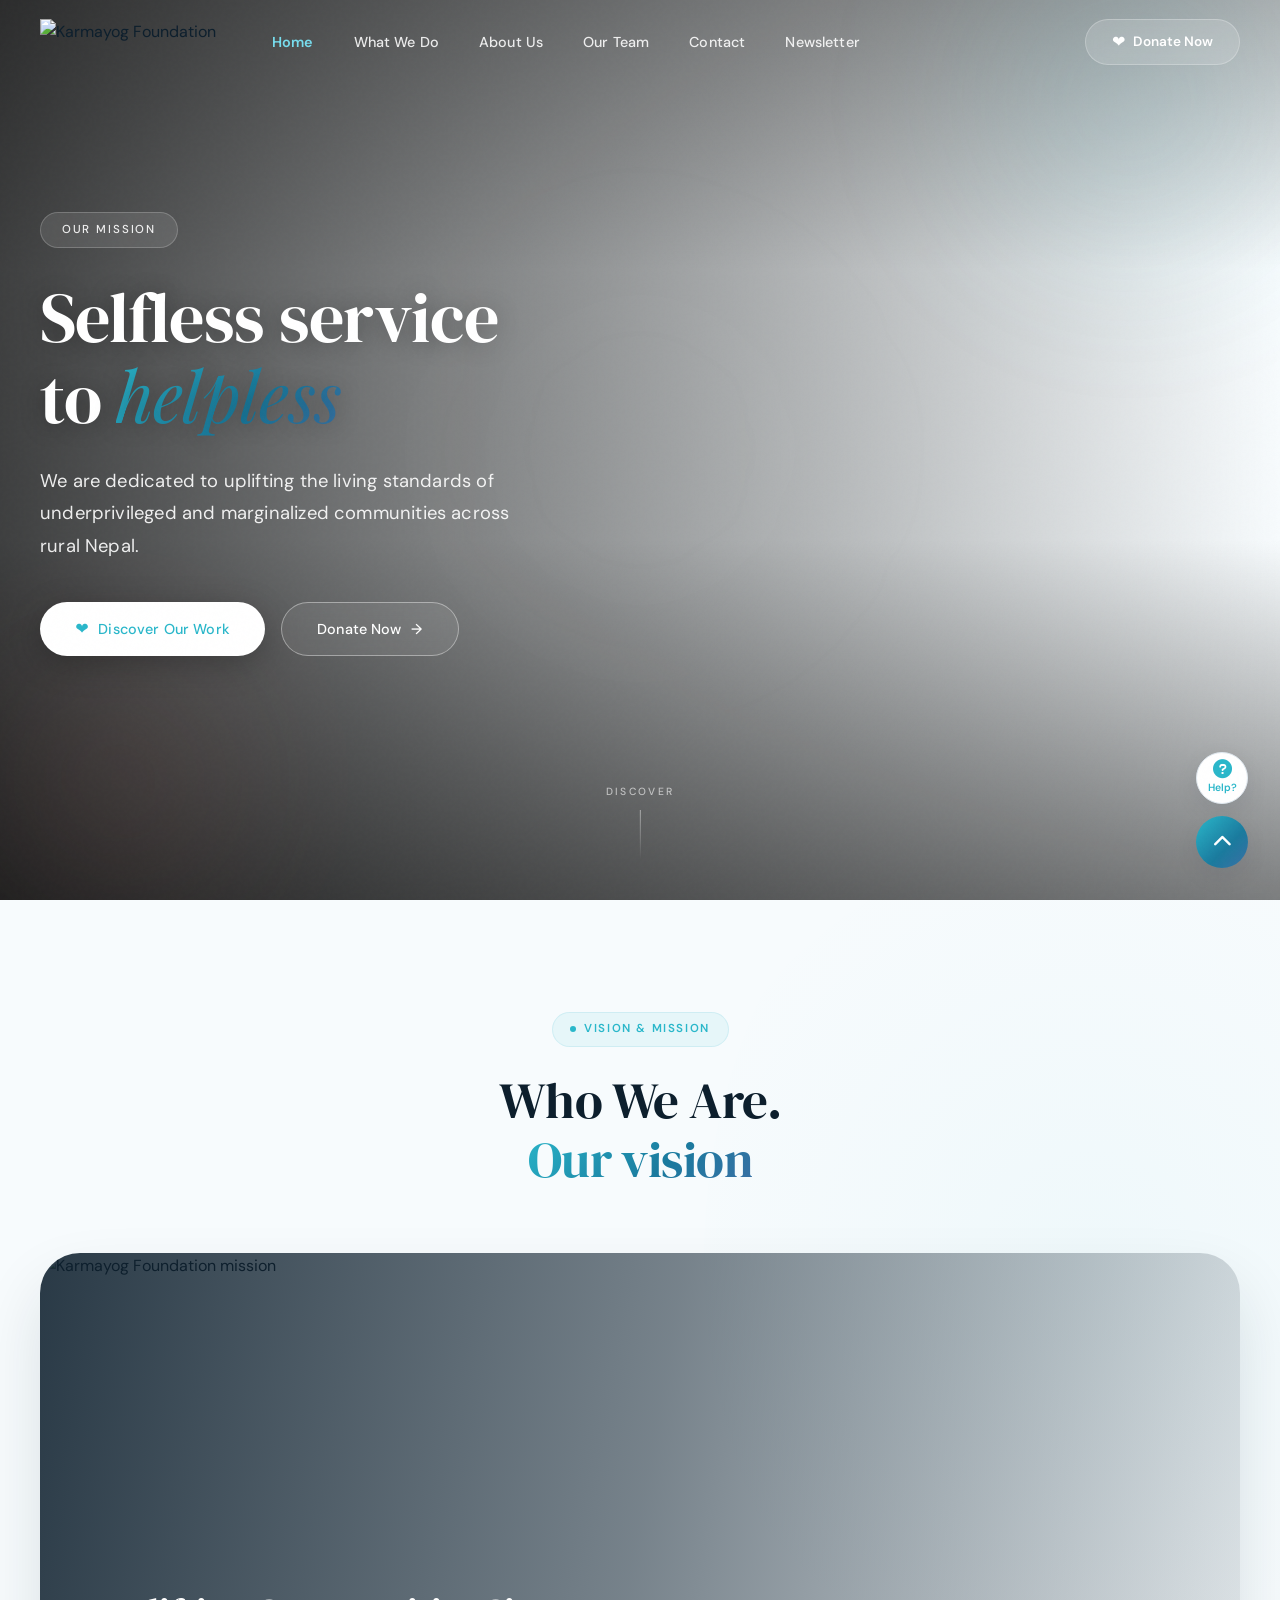
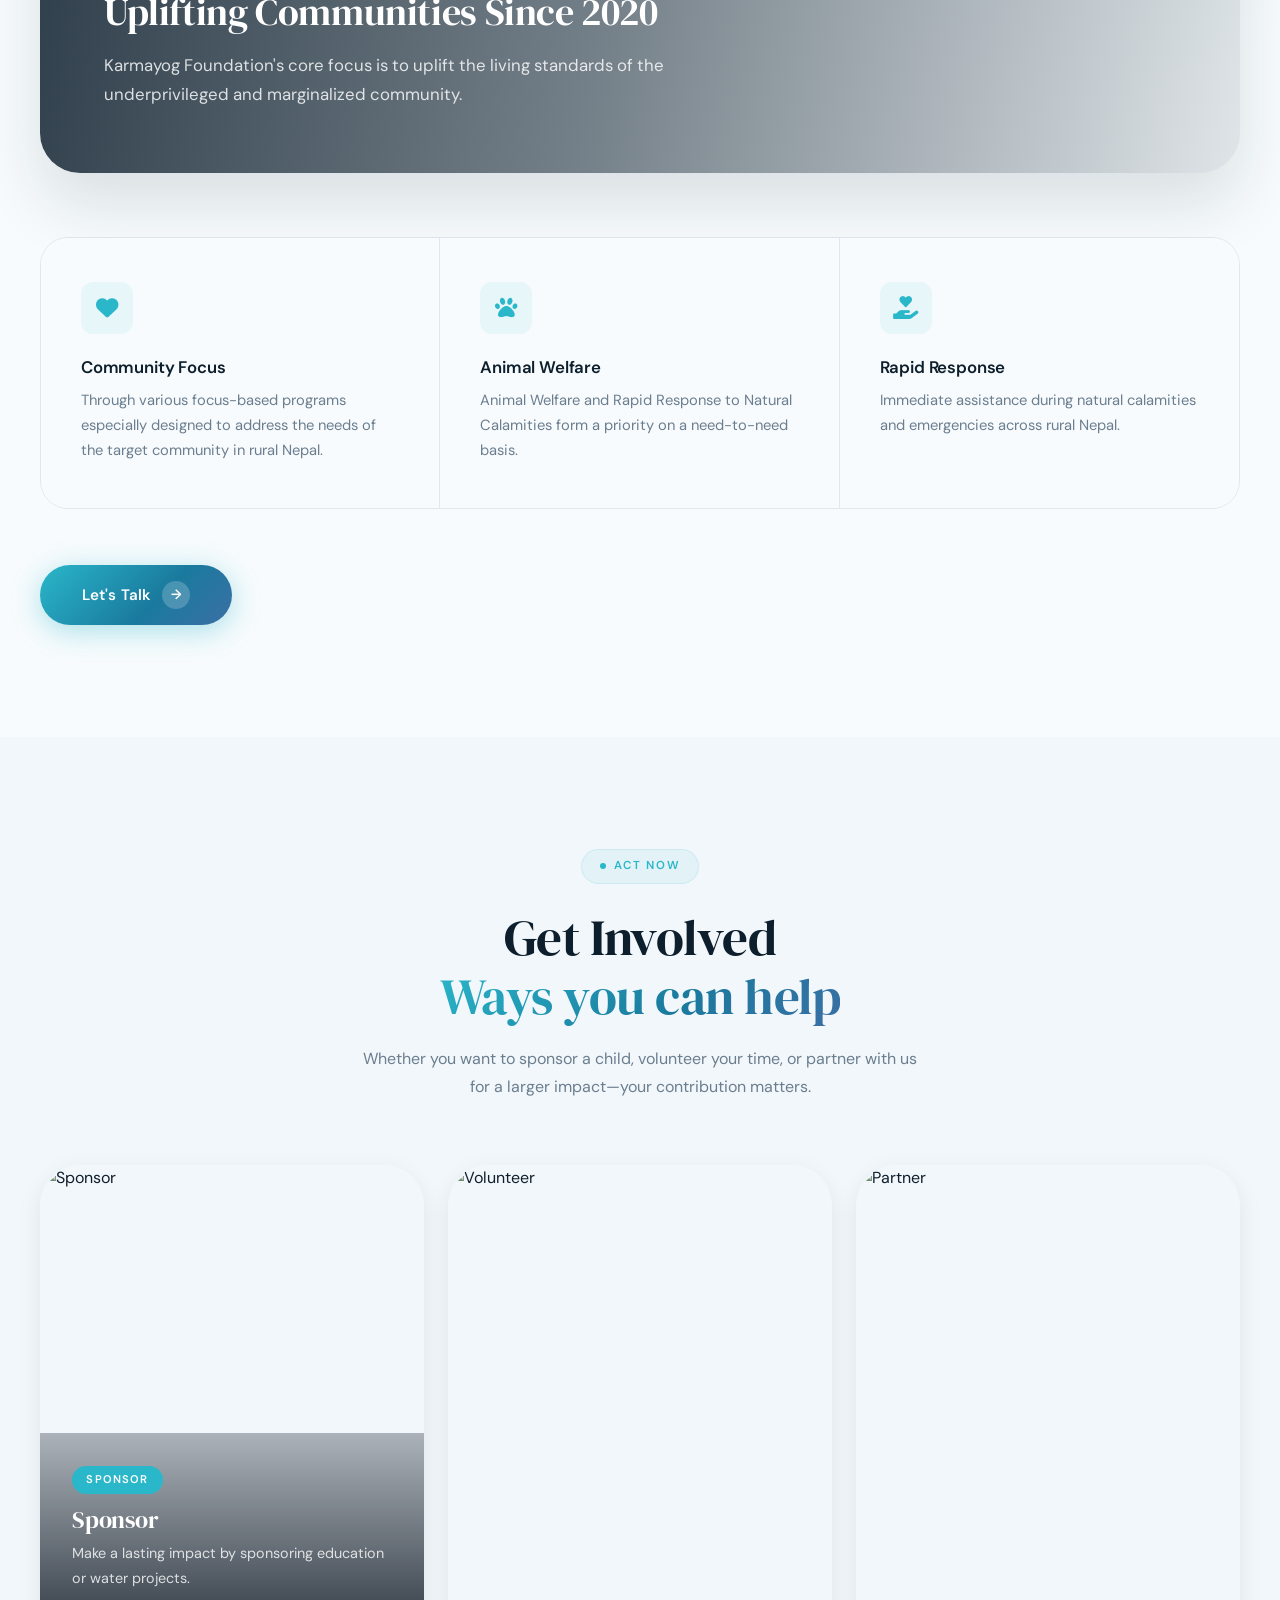
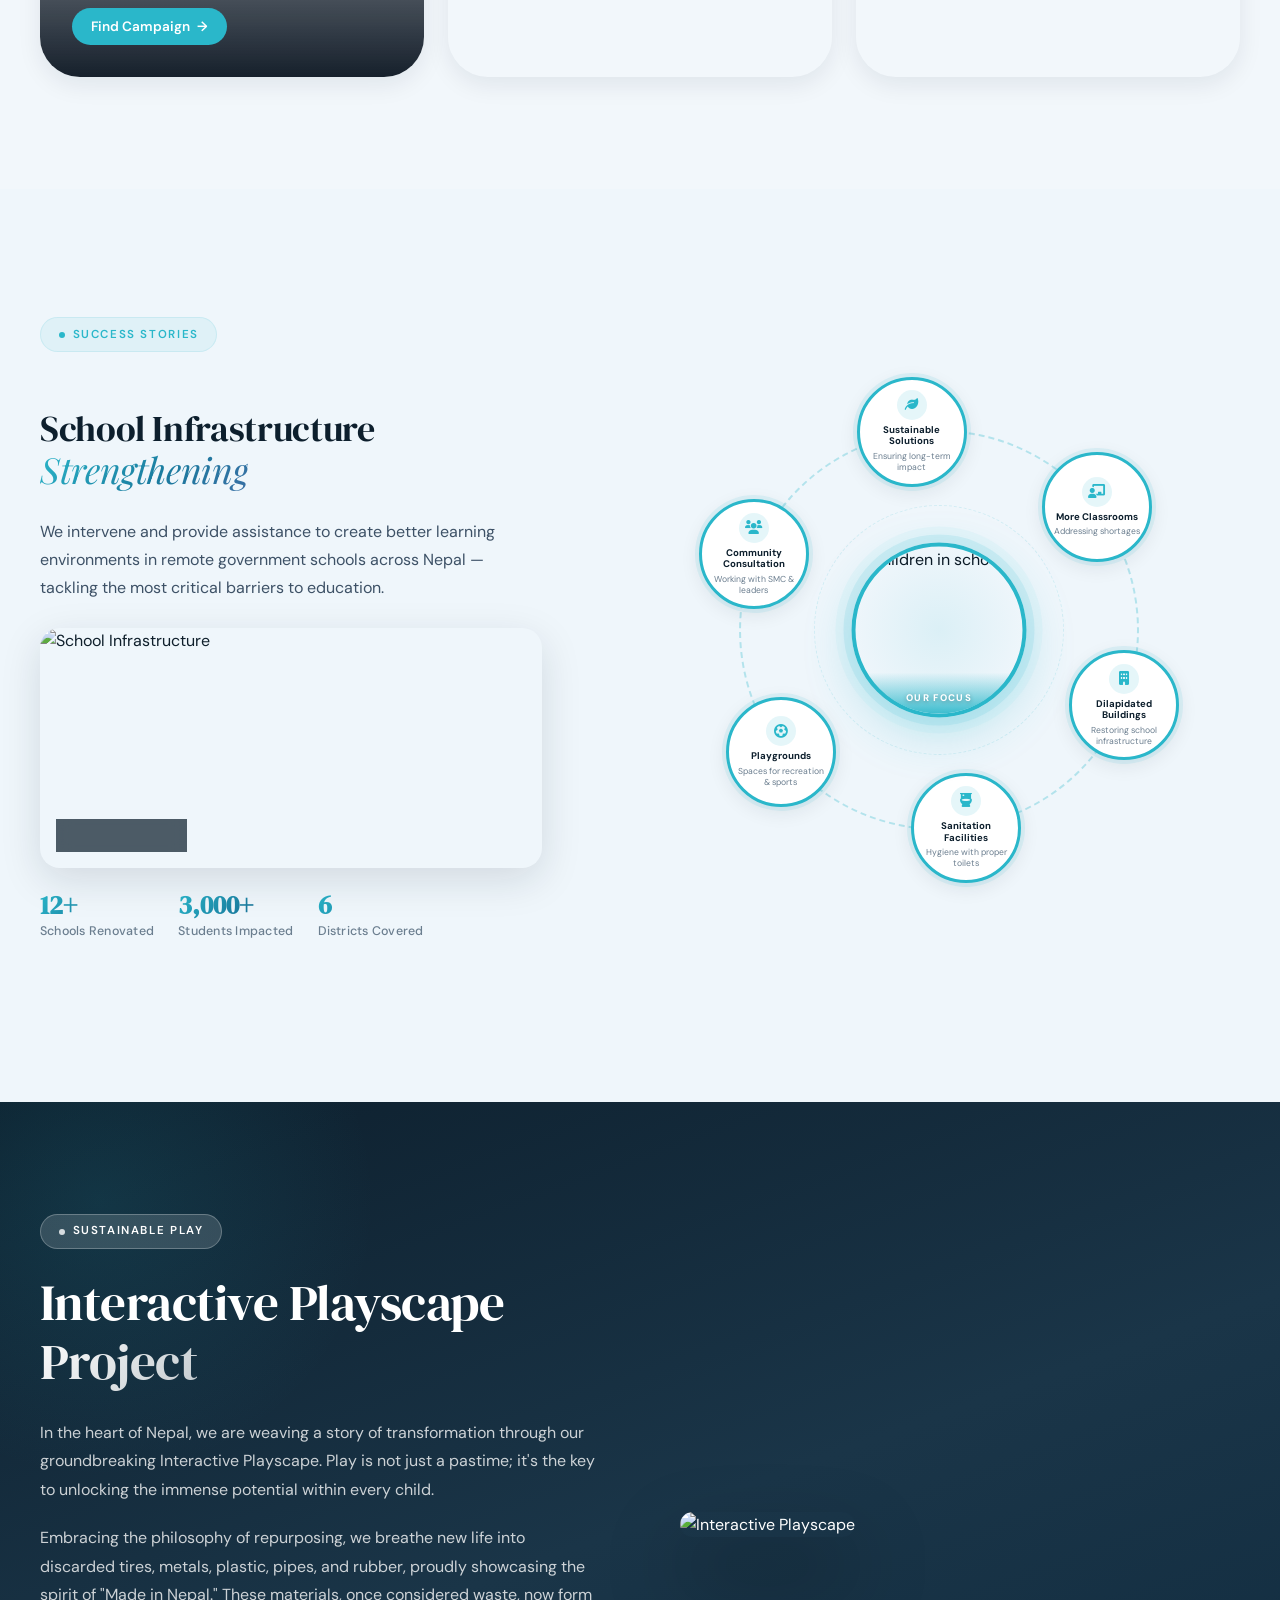
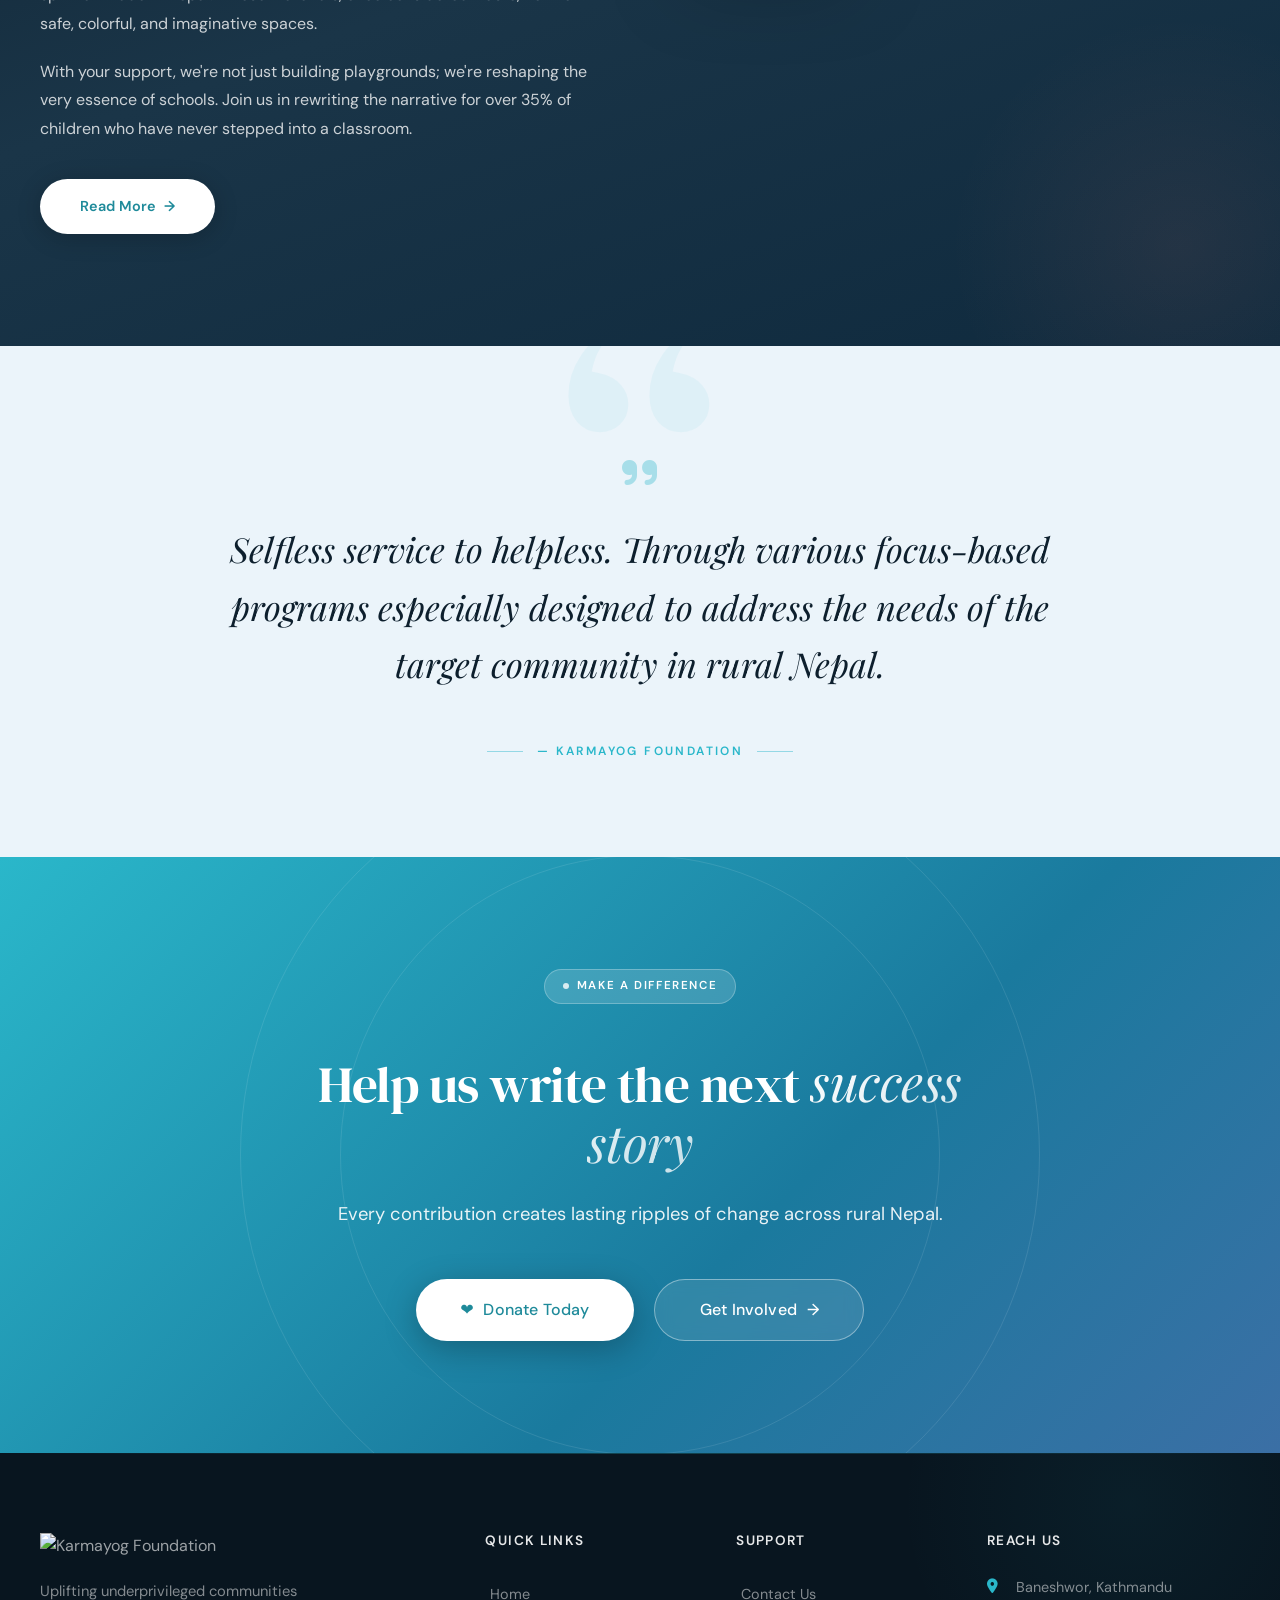
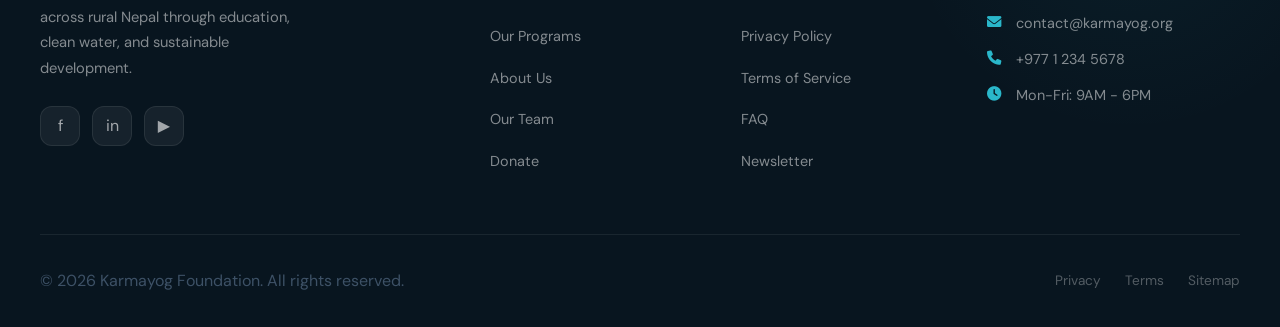
==== commit 404e96ff: "Home page final version" ====
--- a/index.html
+++ b/index.html
@@ -3,26 +3,31 @@
 <head>
   <meta charset="UTF-8" />
   <meta name="viewport" content="width=device-width, initial-scale=1.0" />
-  <title>Karmayog Foundation | Illuminating Lives</title>
-  <link href="https://fonts.googleapis.com/css2?family=Clash+Display:wght@400;500;600;700&family=Inter:wght@300;400;500;600;700&family=Playfair+Display:ital@0;1&display=swap" rel="stylesheet" />
+  <meta name="description" content="Karmayog Foundation - World Class NGO in Nepal. Clean water, education, and equality for all." />
+  <title>Karmayog Foundation | Clean Water & Education in Nepal</title>
+  <link href="https://fonts.googleapis.com/css2?family=DM+Serif+Display:ital@0;1&family=DM+Sans:ital,opsz,wght@0,9..40,300;0,9..40,400;0,9..40,500;0,9..40,600;0,9..40,700;1,9..40,400&family=Playfair+Display:ital@0;1&display=swap" rel="stylesheet" />
   <link rel="stylesheet" href="https://cdnjs.cloudflare.com/ajax/libs/font-awesome/6.0.0/css/all.min.css" />
   <link rel="stylesheet" href="css/main.css" />
 </head>
 <body>
+
+  <!-- Custom cursor -->
+  <div class="hover-cursor" id="cursor"></div>
+
   <karmayog-navbar></karmayog-navbar>
 
+  <!-- ═══ HERO ═══ -->
   <section class="hero hero--video-bg">
     <div class="hero-video-wrapper">
-      <video 
-        class="hero-background-video" 
-        autoplay 
-        loop 
-        muted 
+      <video
+        class="hero-background-video"
+        autoplay
+        loop
+        muted
         playsinline
-        poster="https://images.unsplash.com/photo-1488521787991-ed7bbaae773c?ixlib=rb-4.0.3&auto=format&fit=crop&w=1200&q=80"
+        poster="https://karmayogfoundation.org/wp-content/uploads/2023/12/Untitled-video-Made-with-Clipchamp-1.mp4"
       >
         <source src="video-karmayog.mp4" type="video/mp4">
-        Your browser does not support the video tag.
       </video>
       <div class="hero-video-overlay"></div>
     </div>
@@ -35,25 +40,24 @@
 
     <div class="hero-inner container">
       <div class="hero-content" data-reveal="fade-up">
-        <span class="hero-tagline">✦ Serving Rural Nepal Since 2020</span>
-        
+        <span class="hero-tagline">Our Mission</span>
+
         <h1 class="hero-heading">
-          <span class="heading-line">Every child</span>
-          <span class="heading-line">deserves a <span class="gradient-text"><em>better</em></span></span>
-          <span class="heading-line">future.</span>
+          <span class="heading-line">Selfless service</span>
+          <span class="heading-line">to <span class="gradient-text"><em>helpless</em></span></span>
         </h1>
-        <p class="lead-text"
-          style="color: rgba(255,255,255,0.9); max-width: 600px; margin-bottom: 3rem; text-shadow: 0 2px 10px rgba(0,0,0,0.5);">
-          असहायहरूको लागि निस्वार्थ सेवा
+
+        <p class="hero-description">
+          We are dedicated to uplifting the living standards of underprivileged and marginalized communities across rural Nepal.
         </p>
-        
+
         <div class="hero-actions">
-          <a href="pages/donate.html" class="btn btn-primary">
+          <a href="#impact" class="btn btn-primary">
             <span class="heart-icon">❤️</span>
-            Donate Today
+            Discover Our Work
           </a>
-          <a href="#mission" class="btn btn-outline">
-            Our Work
+          <a href="pages/donate.html" class="btn btn-outline">
+            Donate Now
             <span class="btn-arrow">→</span>
           </a>
         </div>
@@ -66,20 +70,21 @@
     </div>
   </section>
 
-  <section id="mission" class="section mission-section">
+  <!-- ═══ VISION & MISSION ═══ -->
+  <section id="impact" class="section mission-section">
     <div class="container">
       <div class="section-header text-center" data-reveal="fade-up">
-        <span class="eyebrow">Our Purpose</span>
-        <h2>Who we are and <span class="gradient-text"><em>why we exist</em></span></h2>
-      </div>
-      
+        <span class="eyebrow">Vision & Mission</span>
+        <h2>Who We Are.<br /><span class="gradient-text">Our vision</span></h2>
+      </div>
+
       <div class="mission-feature" data-reveal="fade-up">
         <div class="mission-feature-image">
-          <img src="https://images.unsplash.com/photo-1488521787991-ed7bbaae773c?ixlib=rb-4.0.3&auto=format&fit=crop&w=1600&q=80" alt="Karmayog Foundation mission">
+          <img src="https://karmayogfoundation.org/wp-content/uploads/2023/12/PXL_20230812_080012243-scaled.jpg" alt="Karmayog Foundation mission" loading="lazy">
           <div class="mission-feature-overlay">
             <div class="mission-feature-content">
-              <h3>Empowering Communities Since 2020</h3>
-              <p>We believe in creating sustainable change through education, clean water, and community development programs that last for generations.</p>
+              <h3>Uplifting Communities Since 2020</h3>
+              <p>Karmayog Foundation's core focus is to uplift the living standards of the underprivileged and marginalized community.</p>
             </div>
           </div>
         </div>
@@ -88,133 +93,91 @@
       <div class="mission-grid">
         <div class="mission-grid-item" data-reveal="fade-right">
           <div class="mission-grid-icon">
-            <i class="fas fa-graduation-cap"></i>
-          </div>
-          <h4>Education First</h4>
-          <p>Supporting 8 schools with resources and learning materials for underprivileged children.</p>
+            <i class="fas fa-heart"></i>
+          </div>
+          <h4>Community Focus</h4>
+          <p>Through various focus-based programs especially designed to address the needs of the target community in rural Nepal.</p>
         </div>
         <div class="mission-grid-item" data-reveal="fade-up">
           <div class="mission-grid-icon">
-            <i class="fas fa-water"></i>
-          </div>
-          <h4>Clean Water</h4>
-          <p>12 water projects providing safe drinking water to remote villages and school communities.</p>
+            <i class="fas fa-paw"></i>
+          </div>
+          <h4>Animal Welfare</h4>
+          <p>Animal Welfare and Rapid Response to Natural Calamities form a priority on a need-to-need basis.</p>
         </div>
         <div class="mission-grid-item" data-reveal="fade-left">
           <div class="mission-grid-icon">
-            <i class="fas fa-seedling"></i>
-          </div>
-          <h4>Sustainable Development</h4>
-          <p>Long-term programs that empower communities to thrive independently.</p>
-        </div>
-      </div>
-    </div>
-  </section>
-
-  <section class="section stats-section">
-    <div class="container">
-      <div class="stats-grid">
-        <div class="stat-card" data-reveal="zoom-in">
-          <div class="stat-icon-svg">
-            <svg width="48" height="48" viewBox="0 0 24 24" fill="none" xmlns="http://www.w3.org/2000/svg">
-              <path d="M12 2C6.48 2 2 6.48 2 12C2 17.52 6.48 22 12 22C17.52 22 22 17.52 22 12C22 6.48 17.52 2 12 2ZM12 20C7.59 20 4 16.41 4 12C4 7.59 7.59 4 12 4C16.41 4 20 7.59 20 12C20 16.41 16.41 20 12 20Z" fill="currentColor"/>
-              <circle cx="12" cy="12" r="2" fill="currentColor"/>
-            </svg>
-          </div>
-          <span class="stat-number" data-count="5000">0</span>
-          <span class="stat-label">Lives Impacted</span>
-        </div>
-        <div class="stat-card" data-reveal="zoom-in" data-reveal-delay="150">
-          <div class="stat-icon-svg">
-            <svg width="48" height="48" viewBox="0 0 24 24" fill="none" xmlns="http://www.w3.org/2000/svg">
-              <path d="M20 8H4V6H20V8Z" fill="currentColor"/>
-              <path d="M22 12H2V10H22V12Z" fill="currentColor"/>
-              <path d="M20 16H4V14H20V16Z" fill="currentColor"/>
-              <path d="M18 20H6V18H18V20Z" fill="currentColor"/>
-            </svg>
-          </div>
-          <span class="stat-number" data-count="25">0</span>
-          <span class="stat-label">Projects</span>
-        </div>
-        <div class="stat-card" data-reveal="zoom-in" data-reveal-delay="300">
-          <div class="stat-icon-svg">
-            <svg width="48" height="48" viewBox="0 0 24 24" fill="none" xmlns="http://www.w3.org/2000/svg">
-              <path d="M12 2C8.13 2 5 5.13 5 9C5 11.38 6.19 14.47 8.5 18.16C9.54 19.81 10.71 21.37 12 22.84C13.29 21.37 14.46 19.81 15.5 18.16C17.81 14.47 19 11.38 19 9C19 5.13 15.87 2 12 2ZM12 11.5C10.62 11.5 9.5 10.38 9.5 9C9.5 7.62 10.62 6.5 12 6.5C13.38 6.5 14.5 7.62 14.5 9C14.5 10.38 13.38 11.5 12 11.5Z" fill="currentColor"/>
-            </svg>
-          </div>
-          <span class="stat-number" data-count="15">0</span>
-          <span class="stat-label">Villages</span>
-        </div>
-        <div class="stat-card" data-reveal="zoom-in" data-reveal-delay="450">
-          <div class="stat-icon-svg">
-            <svg width="48" height="48" viewBox="0 0 24 24" fill="none" xmlns="http://www.w3.org/2000/svg">
-              <path d="M12 2C6.48 2 2 6.48 2 12C2 17.52 6.48 22 12 22C17.52 22 22 17.52 22 12C22 6.48 17.52 2 12 2ZM10 17L5 12L6.41 10.59L10 14.17L17.59 6.58L19 8L10 17Z" fill="currentColor"/>
-            </svg>
-          </div>
-          <span class="stat-number" data-count="100">0</span>
-          <span class="stat-label">Transparent</span>
-        </div>
-      </div>
-    </div>
-  </section>
-
+            <i class="fas fa-hand-holding-heart"></i>
+          </div>
+          <h4>Rapid Response</h4>
+          <p>Immediate assistance during natural calamities and emergencies across rural Nepal.</p>
+        </div>
+      </div>
+
+      <div class="text-center" style="margin-top: 3.5rem;" data-reveal="fade-up">
+        <a href="pages/contact.html" class="btn-lets-talk">
+          Let's Talk
+          <span class="btn-arrow">→</span>
+        </a>
+      </div>
+    </div>
+  </section>
+
+  <!-- ═══ GET INVOLVED ═══ -->
   <section class="section programs-section" id="programs">
     <div class="container">
       <div class="section-header text-center" data-reveal="fade-up">
-        <span class="eyebrow">What We Do</span>
-        <h2>Programs built for <span class="gradient-text"><em>lasting change</em></span></h2>
-      </div>
-      
+        <span class="eyebrow">Act Now</span>
+        <h2>Get Involved<br /><span class="gradient-text">Ways you can help</span></h2>
+        <p style="max-width: 560px; margin: 1.25rem auto 0; color: var(--text-muted);">Whether you want to sponsor a child, volunteer your time, or partner with us for a larger impact—your contribution matters.</p>
+      </div>
+
       <div class="programs-showcase">
         <div class="programs-showcase-item" data-reveal="flip-left">
           <div class="programs-showcase-image">
-            <img src="https://karmayogfoundation.org/wp-content/uploads/2023/04/IMG_20211202_125955_434.jpg" alt="Sponsor a Child">
+            <img src="https://karmayogfoundation.org/wp-content/uploads/2023/04/IMG_20211202_125955_434.jpg" alt="Sponsor" loading="lazy">
             <div class="programs-showcase-overlay">
-              <span class="programs-showcase-category">Education</span>
-              <h3>Sponsor a Child</h3>
-              <p>Make a lasting impact by sponsoring a child's education. Your support provides books, uniforms, and tuition.</p>
+              <span class="programs-showcase-category">Sponsor</span>
+              <h3>Sponsor</h3>
+              <p>Make a lasting impact by sponsoring education or water projects.</p>
               <a href="pages/donate.html" class="programs-showcase-link">
-                Support Now
-                <span class="btn-arrow">→</span>
+                Find Campaign <span class="btn-arrow">→</span>
               </a>
             </div>
           </div>
           <div class="programs-showcase-content-visible">
-            <span class="programs-showcase-category-visible">Education</span>
-            <h3>Sponsor a Child</h3>
-            <p>Make a lasting impact by sponsoring a child's education. Your support provides books, uniforms, and tuition.</p>
+            <span class="programs-showcase-category-visible">Sponsor</span>
+            <h3>Sponsor</h3>
+            <p>Make a lasting impact by sponsoring education or water projects.</p>
             <a href="pages/donate.html" class="programs-showcase-link-visible">
-              Support Now
-              <span class="btn-arrow">→</span>
+              Find Campaign <span class="btn-arrow">→</span>
             </a>
           </div>
         </div>
-        
+
         <div class="programs-showcase-item" data-reveal="flip-up">
           <div class="programs-showcase-image">
-            <img src="https://karmayogfoundation.org/wp-content/uploads/2023/04/IMG_20211202_125954_946.jpg" alt="Volunteer">
+            <img src="https://karmayogfoundation.org/wp-content/uploads/2023/04/IMG_20211202_125954_946.jpg" alt="Volunteer" loading="lazy">
             <div class="programs-showcase-overlay">
               <span class="programs-showcase-category">Volunteer</span>
-              <h3>Join the Team</h3>
-              <p>Come on-ground and help transform rural communities. Your time and skills can create lasting change.</p>
+              <h3>Volunteer</h3>
+              <p>Join our on-ground team and help transform rural communities.</p>
               <a href="pages/contact.html" class="programs-showcase-link">
-                Sign Up
-                <span class="btn-arrow">→</span>
+                Sign Up <span class="btn-arrow">→</span>
               </a>
             </div>
           </div>
         </div>
-        
+
         <div class="programs-showcase-item" data-reveal="flip-right">
           <div class="programs-showcase-image">
-            <img src="https://karmayogfoundation.org/wp-content/uploads/2023/04/IMG_20210702_115350_185.jpg" alt="Partner">
+            <img src="https://karmayogfoundation.org/wp-content/uploads/2023/04/IMG_20210702_115350_185.jpg" alt="Partner" loading="lazy">
             <div class="programs-showcase-overlay">
-              <span class="programs-showcase-category">Partnership</span>
-              <h3>Become a Partner</h3>
-              <p>Collaborate with us for sustainable long-term development. Together we can reach more communities.</p>
+              <span class="programs-showcase-category">Partner</span>
+              <h3>Partner</h3>
+              <p>Collaborate with us for sustainable long-term development.</p>
               <a href="pages/contact.html" class="programs-showcase-link">
-                Let's Talk
-                <span class="btn-arrow">→</span>
+                Contact Us <span class="btn-arrow">→</span>
               </a>
             </div>
           </div>
@@ -223,85 +186,149 @@
     </div>
   </section>
 
+  <!-- ═══ SCHOOL INFRASTRUCTURE ═══ -->
   <section class="section gallery-section">
     <div class="container">
-      <div class="section-header text-center" data-reveal="fade-up">
-        <span class="eyebrow">Our Impact</span>
-        <h2>Changing lives <span class="gradient-text"><em>one story at a time</em></span></h2>
-      </div>
-      
-      <div class="impact-feature" data-reveal="fade-up">
-        <div class="impact-feature-image">
-          <img src="https://images.unsplash.com/photo-1532629345422-7515f3d16bb6?ixlib=rb-4.0.3&auto=format&fit=crop&w=1600&q=80" alt="Children learning and smiling">
-          <div class="impact-feature-overlay">
-            <div class="impact-feature-content">
-              <h3>5,000+ Children</h3>
-              <p>Have gained access to quality education through our programs</p>
-            </div>
-          </div>
-        </div>
-      </div>
-
-      <div class="impact-grid">
-        <div class="impact-item" data-reveal="fade-right">
-          <div class="impact-item-icon">
-            <i class="fas fa-droplet"></i>
-          </div>
-          <div class="impact-item-content">
-            <h4>12 Water Projects</h4>
-            <p>Clean water for remote villages</p>
-          </div>
-        </div>
-        <div class="impact-item" data-reveal="fade-up">
-          <div class="impact-item-icon">
-            <i class="fas fa-hands-helping"></i>
-          </div>
-          <div class="impact-item-content">
-            <h4>200+ Volunteers</h4>
-            <p>Making a difference daily</p>
-          </div>
-        </div>
-        <div class="impact-item" data-reveal="fade-left">
-          <div class="impact-item-icon">
-            <i class="fas fa-tree"></i>
-          </div>
-          <div class="impact-item-content">
-            <h4>15 Villages</h4>
-            <p>Transformed communities</p>
-          </div>
-        </div>
-        <div class="impact-item" data-reveal="fade-right" data-reveal-delay="100">
-          <div class="impact-item-icon">
-            <i class="fas fa-school"></i>
-          </div>
-          <div class="impact-item-content">
-            <h4>8 Schools</h4>
-            <p>Built and renovated</p>
-          </div>
-        </div>
-        <div class="impact-item" data-reveal="fade-up" data-reveal-delay="100">
-          <div class="impact-item-icon">
-            <i class="fas fa-truck-medical"></i>
-          </div>
-          <div class="impact-item-content">
-            <h4>20+ Medical Camps</h4>
-            <p>Healthcare for all</p>
-          </div>
-        </div>
-        <div class="impact-item" data-reveal="fade-left" data-reveal-delay="100">
-          <div class="impact-item-icon">
-            <i class="fas fa-badge-check"></i>
-          </div>
-          <div class="impact-item-content">
-            <h4>100% Transparency</h4>
-            <p>Every rupee accounted for</p>
-          </div>
-        </div>
-      </div>
-    </div>
-  </section>
-
-  <!-- Quote Section -->
+
+      <div class="infra-layout">
+
+        <!-- ── LEFT: heading, description, feature image, stats ── -->
+        <div class="infra-left" data-reveal="fade-right">
+
+          <span class="eyebrow">Success Stories</span>
+          <h2 class="infra-heading">School Infrastructure <span class="gradient-text"><em>Strengthening</em></span></h2>
+          <p class="infra-desc">We intervene and provide assistance to create better learning environments in remote government schools across Nepal — tackling the most critical barriers to education.</p>
+
+          <!-- mini image card -->
+          <div class="infra-img-card">
+            <img src="https://karmayogfoundation.org/wp-content/uploads/2023/12/PXL_20230813_050445782-scaled.jpg" alt="School Infrastructure" loading="lazy">
+            <div class="infra-img-badge">
+              <i class="fas fa-map-marker-alt"></i> Remote Nepal
+            </div>
+          </div>
+
+          <!-- quick stats row -->
+          <div class="infra-stats">
+            <div class="infra-stat">
+              <strong>12+</strong>
+              <span>Schools Renovated</span>
+            </div>
+            <div class="infra-stat">
+              <strong>3,000+</strong>
+              <span>Students Impacted</span>
+            </div>
+            <div class="infra-stat">
+              <strong>6</strong>
+              <span>Districts Covered</span>
+            </div>
+          </div>
+
+        </div>
+
+        <!-- ── RIGHT: orbit animation ── -->
+        <div class="infra-right" data-reveal="fade-left">
+
+          <!-- Desktop orbit -->
+          <div class="orbit-wrapper" id="orbitWrapper">
+            <div class="orbit-ring orbit-ring-outer"></div>
+            <div class="orbit-ring orbit-ring-inner"></div>
+
+            <!-- Center: photo of children -->
+            <div class="orbit-center">
+              <img
+                class="orbit-center-img"
+                src="https://images.unsplash.com/photo-1497486751825-1233686d5d80?w=400&q=85"
+                alt="Children in school"
+                onerror="this.onerror=null;this.src='https://images.unsplash.com/photo-1488521787991-ed7bbaae773c?w=400&q=80';"
+              />
+              <div class="orbit-center-overlay">
+                <span class="orbit-center-label">Our Focus</span>
+              </div>
+            </div>
+
+            <!-- Orbiting cards -->
+            <div class="orbit-items" id="orbitItems">
+              <div class="orbit-item" data-idx="0">
+                <div class="orbit-card">
+                  <div class="orbit-card-icon"><i class="fas fa-building"></i></div>
+                  <h5>Dilapidated Buildings</h5>
+                  <p>Restoring school infrastructure</p>
+                </div>
+              </div>
+              <div class="orbit-item" data-idx="1">
+                <div class="orbit-card">
+                  <div class="orbit-card-icon"><i class="fas fa-toilet"></i></div>
+                  <h5>Sanitation Facilities</h5>
+                  <p>Hygiene with proper toilets</p>
+                </div>
+              </div>
+              <div class="orbit-item" data-idx="2">
+                <div class="orbit-card">
+                  <div class="orbit-card-icon"><i class="fas fa-futbol"></i></div>
+                  <h5>Playgrounds</h5>
+                  <p>Spaces for recreation &amp; sports</p>
+                </div>
+              </div>
+              <div class="orbit-item" data-idx="3">
+                <div class="orbit-card">
+                  <div class="orbit-card-icon"><i class="fas fa-users"></i></div>
+                  <h5>Community Consultation</h5>
+                  <p>Working with SMC &amp; leaders</p>
+                </div>
+              </div>
+              <div class="orbit-item" data-idx="4">
+                <div class="orbit-card">
+                  <div class="orbit-card-icon"><i class="fas fa-leaf"></i></div>
+                  <h5>Sustainable Solutions</h5>
+                  <p>Ensuring long-term impact</p>
+                </div>
+              </div>
+              <div class="orbit-item" data-idx="5">
+                <div class="orbit-card">
+                  <div class="orbit-card-icon"><i class="fas fa-chalkboard-teacher"></i></div>
+                  <h5>More Classrooms</h5>
+                  <p>Addressing shortages</p>
+                </div>
+              </div>
+            </div>
+          </div>
+
+          <!-- Mobile fallback -->
+          <div class="orbit-mobile-fallback" id="orbitMobile" style="display:none;">
+            <div class="orbit-mobile-card"><div class="orbit-mobile-card-icon"><i class="fas fa-building"></i></div><h5>Dilapidated Buildings</h5><p>Restoring school infrastructure</p></div>
+            <div class="orbit-mobile-card"><div class="orbit-mobile-card-icon"><i class="fas fa-toilet"></i></div><h5>Sanitation Facilities</h5><p>Hygiene with proper toilets</p></div>
+            <div class="orbit-mobile-card"><div class="orbit-mobile-card-icon"><i class="fas fa-futbol"></i></div><h5>Playgrounds</h5><p>Spaces for recreation</p></div>
+            <div class="orbit-mobile-card"><div class="orbit-mobile-card-icon"><i class="fas fa-users"></i></div><h5>Community Consultation</h5><p>Working with SMC</p></div>
+            <div class="orbit-mobile-card"><div class="orbit-mobile-card-icon"><i class="fas fa-leaf"></i></div><h5>Sustainable Solutions</h5><p>Long-term impact</p></div>
+            <div class="orbit-mobile-card"><div class="orbit-mobile-card-icon"><i class="fas fa-chalkboard-teacher"></i></div><h5>More Classrooms</h5><p>Addressing shortages</p></div>
+          </div>
+
+        </div><!-- /infra-right -->
+
+      </div><!-- /infra-layout -->
+    </div>
+  </section>
+
+  <!-- ═══ INTERACTIVE PLAYSCAPE ═══ -->
+  <section class="playscape-section" style="position: relative;">
+    <div class="container">
+      <div class="grid-2">
+        <div data-reveal="fade-right">
+          <span class="eyebrow light">Sustainable Play</span>
+          <h2>Interactive Playscape <span class="gradient-text-white">Project</span></h2>
+          <p>In the heart of Nepal, we are weaving a story of transformation through our groundbreaking Interactive Playscape. Play is not just a pastime; it's the key to unlocking the immense potential within every child.</p>
+          <p>Embracing the philosophy of repurposing, we breathe new life into discarded tires, metals, plastic, pipes, and rubber, proudly showcasing the spirit of "Made in Nepal." These materials, once considered waste, now form safe, colorful, and imaginative spaces.</p>
+          <p>With your support, we're not just building playgrounds; we're reshaping the very essence of schools. Join us in rewriting the narrative for over 35% of children who have never stepped into a classroom.</p>
+          <a href="pages/donate.html" class="playscape-btn">Read More <span class="btn-arrow">→</span></a>
+        </div>
+        <div data-reveal="fade-left">
+          <img src="https://karmayogfoundation.org/wp-content/uploads/2023/12/PXL_20230813_075252129-scaled.jpg" alt="Interactive Playscape" loading="lazy">
+        </div>
+      </div>
+    </div>
+  </section>
+
+  <!-- ═══ QUOTE ═══ -->
   <section class="section quote-section">
     <div class="container">
       <div class="quote-content" data-reveal="scale-up">
@@ -309,14 +336,14 @@
           <i class="fas fa-quote-right"></i>
         </div>
         <blockquote class="quote-text">
-          <em>Every child, regardless of where they are born, deserves access to clean water, quality education, and a safe place to grow.</em>
+          <em>Selfless service to helpless. Through various focus-based programs especially designed to address the needs of the target community in rural Nepal.</em>
         </blockquote>
         <div class="quote-author">— Karmayog Foundation</div>
       </div>
     </div>
   </section>
 
-  <!-- CTA Section -->
+  <!-- ═══ CTA ═══ -->
   <section class="section cta-section">
     <div class="container">
       <div class="cta-content" data-reveal="fade-up">
@@ -326,7 +353,7 @@
         <div class="cta-actions">
           <a href="pages/donate.html" class="btn btn-primary btn-large">
             <span class="heart-icon">❤️</span>
-            Donate Now
+            Donate Today
           </a>
           <a href="pages/contact.html" class="btn btn-outline btn-large">
             Get Involved
@@ -337,6 +364,7 @@
     </div>
   </section>
 
+  <!-- ═══ FLOATING BUTTONS ═══ -->
   <div class="help-section">
     <div class="help-button" id="helpButton">
       <i class="fas fa-question-circle"></i>
@@ -348,6 +376,7 @@
   </div>
 
   <karmayog-footer></karmayog-footer>
+
   <script src="js/main.js"></script>
 </body>
 </html>
--- a/css/main.css
+++ b/css/main.css
@@ -1,4 +1,4 @@
-@import url('https://fonts.googleapis.com/css2?family=Clash+Display:wght@400;500;600;700&family=Inter:wght@300;400;500;600;700&family=Playfair+Display:ital@0;1&display=swap');
+@import url('https://fonts.googleapis.com/css2?family=DM+Serif+Display:ital@0;1&family=DM+Sans:ital,opsz,wght@0,9..40,300;0,9..40,400;0,9..40,500;0,9..40,600;0,9..40,700;1,9..40,400&family=Playfair+Display:ital@0;1&display=swap');
 
 :root {
   --primary: #2AB7CA;
@@ -7,49 +7,54 @@
   --primary-soft: rgba(42, 183, 202, 0.08);
   --accent: #FF8A7A;
   --accent-light: #FFB4A6;
-  
-  --bg-white: #FFFFFF;
-  --bg-off-white: #FCFCFC;
-  --bg-soft-blue: #F5F9FF;
-  --bg-very-light-blue: #F8FAFE;
+
+  --bg-white: #F7FBFD;
+  --bg-off-white: #F2F7FB;
+  --bg-soft-blue: #EBF4FA;
+  --bg-very-light-blue: #EFF6FB;
   --bg-card: #FFFFFF;
-  
-  --text-primary: #1A2E40;
-  --text-secondary: #4A5568;
-  --text-muted: #718096;
-  --border-light: #E2E8F0;
-  
-  --font-head: 'Clash Display', system-ui, sans-serif;
-  --font-body: 'Inter', system-ui, sans-serif;
+
+  --text-primary: #0D1F2D;
+  --text-secondary: #3D5166;
+  --text-muted: #6B7E8F;
+  --border-light: #E0E8EF;
+  --border-subtle: rgba(42, 183, 202, 0.12);
+
+  --font-head: 'DM Serif Display', Georgia, serif;
+  --font-body: 'DM Sans', system-ui, sans-serif;
   --font-serif: 'Playfair Display', serif;
-  
-  --container: 1280px;
-  --nav-h: 80px;
-  
-  --r-sm: 8px;
-  --r-md: 16px;
-  --r-lg: 24px;
-  --r-xl: 32px;
+
+  --container: 1320px;
+  --nav-h: 84px;
+
+  --r-sm: 6px;
+  --r-md: 12px;
+  --r-lg: 20px;
+  --r-xl: 28px;
   --r-xxl: 40px;
   --r-full: 9999px;
-  
-  --shadow-sm: 0 4px 6px -1px rgba(0, 0, 0, 0.05);
-  --shadow-md: 0 10px 15px -3px rgba(0, 0, 0, 0.05);
-  --shadow-lg: 0 20px 25px -5px rgba(0, 0, 0, 0.05);
-  --shadow-xl: 0 25px 50px -12px rgba(0, 0, 0, 0.1);
-  --shadow-soft: 0 20px 40px -15px rgba(42, 183, 202, 0.15);
-  
-  --grad-primary: linear-gradient(135deg, #2AB7CA 0%, #4A6FA5 100%);
-  
-  --ease: cubic-bezier(0.4, 0, 0.2, 1);
+
+  --shadow-sm: 0 2px 8px rgba(13, 31, 45, 0.06);
+  --shadow-md: 0 8px 24px rgba(13, 31, 45, 0.08);
+  --shadow-lg: 0 20px 48px rgba(13, 31, 45, 0.10);
+  --shadow-xl: 0 32px 64px rgba(13, 31, 45, 0.12);
+  --shadow-soft: 0 16px 48px rgba(42, 183, 202, 0.12);
+  --shadow-glow: 0 0 40px rgba(42, 183, 202, 0.25);
+
+  --grad-primary: linear-gradient(135deg, #2AB7CA 0%, #1a7a9e 60%, #3B6FA5 100%);
+  --grad-warm: linear-gradient(135deg, #FF8A7A 0%, #FF6B5B 100%);
+  --grad-dark: linear-gradient(160deg, #0D1F2D 0%, #1a3548 50%, #0f2a3e 100%);
+
+  --ease: cubic-bezier(0.25, 0.46, 0.45, 0.94);
+  --ease-out: cubic-bezier(0.16, 1, 0.3, 1);
   --t: all 0.4s var(--ease);
-}
-
-* {
-  cursor: none !important;
-}
-
-html, body, a, button, input, select, textarea, label, [role="button"], 
+  --t-fast: all 0.2s var(--ease);
+}
+
+/* ─── CUSTOM CURSOR ─── */
+* { cursor: none !important; }
+
+html, body, a, button, input, select, textarea, label, [role="button"],
 .btn, .nav-links a, .nav-links .newsletter-link, .btn-nav, .hamburger,
 .programs-showcase-item, .mission-grid-item, .impact-item, .stat-card,
 .social-link, .footer-col ul li a, .footer-contact p, .help-button,
@@ -59,16 +64,15 @@
 
 .hover-cursor {
   position: fixed;
-  width: 24px;
-  height: 24px;
-  border: 2px solid var(--primary);
+  width: 20px;
+  height: 20px;
+  background: rgba(42, 183, 202, 0.9);
   border-radius: 50%;
   pointer-events: none;
   transform: translate(-50%, -50%) scale(0);
-  transition: transform 0.2s ease, width 0.2s ease, height 0.2s ease, border-color 0.2s ease, background 0.2s ease;
+  transition: transform 0.15s var(--ease), width 0.3s var(--ease-out), height 0.3s var(--ease-out), background 0.3s;
   z-index: 99999;
   mix-blend-mode: normal;
-  box-shadow: 0 0 10px rgba(42, 183, 202, 0.2);
   opacity: 0;
 }
 
@@ -78,33 +82,24 @@
 }
 
 .hover-cursor.hovered {
-  width: 32px;
-  height: 32px;
-  border-color: var(--primary-light);
-  background: rgba(42, 183, 202, 0.05);
-  box-shadow: 0 0 15px rgba(42, 183, 202, 0.3);
+  width: 48px;
+  height: 48px;
+  background: rgba(42, 183, 202, 0.15);
+  border: 1.5px solid rgba(42, 183, 202, 0.6);
 }
 
 .hover-cursor.clicked {
-  transform: translate(-50%, -50%) scale(0.9);
-  background: rgba(42, 183, 202, 0.1);
+  transform: translate(-50%, -50%) scale(0.75);
+  background: rgba(42, 183, 202, 0.4);
 }
 
 @media (max-width: 768px) {
-  * {
-    cursor: auto !important;
-  }
-  .hover-cursor {
-    display: none !important;
-  }
-}
-
-
-* {
-  margin: 0;
-  padding: 0;
-  box-sizing: border-box;
-}
+  * { cursor: auto !important; }
+  .hover-cursor { display: none !important; }
+}
+
+/* ─── RESET ─── */
+*, *::before, *::after { margin: 0; padding: 0; box-sizing: border-box; }
 
 html {
   font-size: 16px;
@@ -120,64 +115,48 @@
   overflow-x: hidden;
 }
 
+/* ─── NOISE TEXTURE OVERLAY ─── */
+body::before {
+  content: '';
+  position: fixed;
+  inset: 0;
+  background-image: url("data:image/svg+xml,%3Csvg viewBox='0 0 256 256' xmlns='http://www.w3.org/2000/svg'%3E%3Cfilter id='n'%3E%3CfeTurbulence type='fractalNoise' baseFrequency='0.9' numOctaves='4' stitchTiles='stitch'/%3E%3C/filter%3E%3Crect width='100%25' height='100%25' filter='url(%23n)' opacity='0.03'/%3E%3C/svg%3E");
+  pointer-events: none;
+  z-index: 9998;
+  opacity: 0.4;
+}
+
 .container {
   max-width: var(--container);
   margin: 0 auto;
-  padding: 0 2rem;
+  padding: 0 2.5rem;
   width: 100%;
 }
 
-.section {
-  padding: 6rem 0;
-}
-
-.mission-section {
-  background: var(--bg-white);
-}
-
-.stats-section {
-  background: var(--bg-soft-blue);
-}
-
-.programs-section {
-  background: var(--bg-white);
-}
-
-.gallery-section {
-  background: var(--bg-very-light-blue);
-}
-
-.quote-section {
-  background: var(--bg-white);
-}
-
-.cta-section {
-  background: var(--grad-primary);
-}
-
+.section { padding: 7rem 0; }
+.mission-section { background: var(--bg-white); }
+.stats-section { background: var(--bg-soft-blue); }
+.programs-section { background: var(--bg-off-white); }
+.gallery-section { background: var(--bg-very-light-blue); }
+.quote-section { background: var(--bg-soft-blue); }
+.cta-section { background: var(--grad-primary); }
+
+/* ─── TYPOGRAPHY ─── */
 h1, h2, h3, h4 {
   font-family: var(--font-head);
-  font-weight: 600;
-  line-height: 1.2;
-  letter-spacing: -0.02em;
+  font-weight: 400;
+  line-height: 1.15;
+  letter-spacing: -0.01em;
   color: var(--text-primary);
 }
 
-h1 { font-size: clamp(3rem, 5vw, 4.5rem); }
-h2 { font-size: clamp(2.2rem, 4vw, 3.2rem); margin-bottom: 1rem; }
-h3 { font-size: clamp(1.3rem, 2vw, 1.6rem); margin-bottom: 0.75rem; }
-h4 { font-size: clamp(1.1rem, 1.5vw, 1.3rem); margin-bottom: 0.5rem; }
-
-p {
-  color: var(--text-secondary);
-  font-size: 1rem;
-  line-height: 1.7;
-}
-
-a {
-  text-decoration: none;
-  color: inherit;
-}
+h1 { font-size: clamp(3.2rem, 5.5vw, 5rem); font-weight: 400; }
+h2 { font-size: clamp(2.2rem, 4vw, 3.4rem); margin-bottom: 1rem; font-weight: 400; }
+h3 { font-size: clamp(1.4rem, 2.2vw, 1.75rem); margin-bottom: 0.75rem; font-weight: 400; }
+h4 { font-size: clamp(1.05rem, 1.5vw, 1.2rem); margin-bottom: 0.5rem; font-weight: 400; }
+
+p { color: var(--text-secondary); font-size: 1rem; line-height: 1.75; font-family: var(--font-body); font-weight: 400; }
+a { text-decoration: none; color: inherit; }
 
 .gradient-text {
   background: var(--grad-primary);
@@ -187,7 +166,7 @@
 }
 
 .gradient-text-white {
-  background: linear-gradient(135deg, #FFFFFF 0%, #FFE9E5 100%);
+  background: linear-gradient(135deg, #FFFFFF 0%, rgba(255,255,255,0.75) 100%);
   -webkit-background-clip: text;
   -webkit-text-fill-color: transparent;
   background-clip: text;
@@ -199,37 +178,62 @@
   font-weight: 400;
 }
 
-/* ═══ EYEBROW ═══ */
+/* ─── SECTION HEADER ─── */
+.section-header {
+  margin-bottom: 4rem;
+}
+
+.section-header.text-center {
+  text-align: center;
+}
+
+/* ─── EYEBROW ─── */
 .eyebrow {
-  display: inline-block;
-  font-size: 0.75rem;
+  display: inline-flex;
+  align-items: center;
+  gap: 0.5rem;
+  font-size: 0.72rem;
   font-weight: 600;
-  letter-spacing: 0.1em;
+  letter-spacing: 0.14em;
   text-transform: uppercase;
   color: var(--primary);
   background: var(--primary-soft);
-  padding: 0.4rem 1.2rem;
+  padding: 0.45rem 1.1rem;
   border-radius: var(--r-full);
   margin-bottom: 1.5rem;
-  border: 1px solid rgba(42, 183, 202, 0.15);
+  border: 1px solid var(--border-subtle);
+  font-family: var(--font-body);
+}
+
+.eyebrow::before {
+  content: '';
+  display: inline-block;
+  width: 6px;
+  height: 6px;
+  border-radius: 50%;
+  background: var(--primary);
+  flex-shrink: 0;
 }
 
 .eyebrow.light {
-  background: rgba(255, 255, 255, 0.15);
-  color: white;
-  border-color: rgba(255, 255, 255, 0.2);
-}
-
-/* ═══ BUTTONS ═══ */
+  background: rgba(255,255,255,0.15);
+  color: white;
+  border-color: rgba(255,255,255,0.25);
+}
+
+.eyebrow.light::before { background: rgba(255,255,255,0.8); }
+
+/* ─── BUTTONS ─── */
 .btn {
   display: inline-flex;
   align-items: center;
   justify-content: center;
-  gap: 0.5rem;
-  padding: 0.8rem 2rem;
+  gap: 0.6rem;
+  padding: 0.9rem 2.2rem;
   border-radius: var(--r-full);
   font-weight: 500;
-  font-size: 0.95rem;
+  font-size: 0.9rem;
+  letter-spacing: 0.01em;
   transition: var(--t);
   cursor: none;
   border: none;
@@ -237,74 +241,56 @@
   position: relative;
   overflow: hidden;
   z-index: 1;
-}
-
-.btn::before {
+  font-family: var(--font-body);
+}
+
+.btn::after {
   content: '';
   position: absolute;
-  top: 50%;
-  left: 50%;
-  width: 0;
-  height: 0;
-  border-radius: 50%;
-  background: rgba(255, 255, 255, 0.3);
-  transform: translate(-50%, -50%);
-  transition: width 0.6s, height 0.6s;
-  z-index: -1;
-}
-
-.btn:hover::before {
-  width: 300px;
-  height: 300px;
-}
+  inset: 0;
+  background: rgba(255,255,255,0.15);
+  opacity: 0;
+  transition: opacity 0.3s;
+}
+
+.btn:hover::after { opacity: 1; }
 
 .btn-primary {
   background: var(--grad-primary);
   color: white;
-  box-shadow: var(--shadow-md);
+  box-shadow: 0 4px 20px rgba(42, 183, 202, 0.35);
 }
 
 .btn-primary:hover {
-  transform: translateY(-2px);
-  box-shadow: var(--shadow-lg);
+  transform: translateY(-3px);
+  box-shadow: 0 8px 32px rgba(42, 183, 202, 0.45);
 }
 
 .btn-outline {
   background: transparent;
   color: var(--text-primary);
-  border: 1.5px solid var(--border-light);
+  border: 1px solid var(--border-light);
+  backdrop-filter: blur(4px);
 }
 
 .btn-outline:hover {
   border-color: var(--primary);
   color: var(--primary);
   transform: translateY(-2px);
+  background: var(--primary-soft);
 }
 
 .btn-large {
-  padding: 1rem 2.5rem;
-  font-size: 1rem;
-}
-
-.heart-icon {
-  color: #FFE9E5;
-  font-size: 1.1rem;
-  transition: transform 0.3s;
-}
-
-.btn:hover .heart-icon {
-  transform: scale(1.2);
-}
-
-.btn-arrow {
-  transition: transform 0.3s;
-}
-
-.btn:hover .btn-arrow {
-  transform: translateX(4px);
-}
-
-/* ═══ NAVBAR - Clean & Professional ═══ */
+  padding: 1.1rem 2.8rem;
+  font-size: 0.95rem;
+}
+
+.heart-icon { font-size: 1rem; transition: transform 0.3s; }
+.btn:hover .heart-icon { transform: scale(1.25) rotate(-5deg); }
+.btn-arrow { transition: transform 0.3s var(--ease-out); display: inline-block; }
+.btn:hover .btn-arrow { transform: translateX(5px); }
+
+/* ─── NAVBAR ─── */
 .navbar {
   position: fixed;
   top: 0;
@@ -312,16 +298,16 @@
   right: 0;
   height: var(--nav-h);
   z-index: 1000;
-  transition: var(--t);
+  transition: all 0.5s var(--ease);
   background: transparent;
 }
 
 .navbar.scrolled {
-  background: rgba(255, 255, 255, 0.98);
-  backdrop-filter: blur(10px);
-  -webkit-backdrop-filter: blur(10px);
-  box-shadow: 0 4px 20px rgba(0, 0, 0, 0.05);
-  border-bottom: 1px solid rgba(42, 183, 202, 0.1);
+  background: rgba(248, 251, 254, 0.97);
+  backdrop-filter: blur(20px) saturate(1.8);
+  -webkit-backdrop-filter: blur(20px) saturate(1.8);
+  box-shadow: 0 1px 0 rgba(42,183,202,0.08), 0 8px 24px rgba(0,0,0,0.04);
+  height: 72px;
 }
 
 .navbar-inner {
@@ -329,31 +315,28 @@
   align-items: center;
   justify-content: space-between;
   height: 100%;
-  max-width: 1400px;
+  max-width: var(--container);
   margin: 0 auto;
-  padding: 0 2rem;
+  padding: 0 2.5rem;
 }
 
 .nav-left {
   display: flex;
   align-items: center;
-  gap: 3rem;
+  gap: 3.5rem;
   flex: 1;
 }
 
-.nav-brand {
-  display: flex;
-  align-items: center;
-}
+.nav-brand { display: flex; align-items: center; }
 
 .nav-brand img {
-  height: 48px;
+  height: 46px;
   width: auto;
-  transition: var(--t);
+  transition: all 0.5s var(--ease);
 }
 
 .navbar.scrolled .nav-brand img {
-  height: 42px;
+  height: 40px;
 }
 
 .nav-links {
@@ -365,53 +348,42 @@
   padding: 0;
 }
 
-.nav-links li {
-  margin: 0;
-  padding: 0;
-}
+.nav-links li { margin: 0; padding: 0; }
 
 .nav-links a,
 .nav-links .newsletter-link {
-  font-size: 0.95rem;
+  font-size: 0.9rem;
   font-weight: 500;
-  color: white;
-  transition: var(--t);
+  color: rgba(255,255,255,0.88);
+  transition: color 0.25s var(--ease);
   background: none;
   border: none;
   cursor: none;
   font-family: var(--font-body);
-  padding: 0.5rem 0;
+  padding: 0.4rem 0;
   text-decoration: none;
   white-space: nowrap;
-  opacity: 0.95;
+  letter-spacing: 0.01em;
+  position: relative;
 }
 
 .nav-links a:hover,
 .nav-links .newsletter-link:hover {
-  color: var(--primary) !important;
-  opacity: 1;
-  transform: translateY(-1px);
+  color: var(--primary-light);
 }
 
 .nav-links a.active {
-  color: var(--primary) !important;
+  color: var(--primary-light);
   font-weight: 600;
-  opacity: 1;
 }
 
 .navbar.scrolled .nav-links a,
-.navbar.scrolled .nav-links .newsletter-link {
-  color: var(--text-primary);
-}
+.navbar.scrolled .nav-links .newsletter-link { color: var(--text-secondary); }
 
 .navbar.scrolled .nav-links a:hover,
-.navbar.scrolled .nav-links .newsletter-link:hover {
-  color: var(--primary) !important;
-}
-
-.navbar.scrolled .nav-links a.active {
-  color: var(--primary) !important;
-}
+.navbar.scrolled .nav-links .newsletter-link:hover { color: var(--primary); }
+
+.navbar.scrolled .nav-links a.active { color: var(--primary); font-weight: 600; }
 
 .nav-right {
   display: flex;
@@ -421,32 +393,49 @@
 }
 
 .btn-nav {
-  padding: 0.6rem 1.8rem;
-  background: var(--grad-primary);
+  padding: 0.6rem 1.6rem;
+  background: rgba(255,255,255,0.15);
   color: white;
   border-radius: var(--r-full);
   display: flex;
   align-items: center;
   gap: 0.5rem;
   font-weight: 600;
-  font-size: 0.9rem;
+  font-size: 0.85rem;
   white-space: nowrap;
-  box-shadow: var(--shadow-md);
+  border: 1px solid rgba(255,255,255,0.25);
   transition: var(--t);
   text-decoration: none;
-  border: none;
   cursor: none;
+  backdrop-filter: blur(8px);
+  font-family: var(--font-body);
 }
 
 .btn-nav:hover {
+  background: white;
+  color: var(--primary);
+  border-color: white;
   transform: translateY(-2px);
-  box-shadow: var(--shadow-lg);
+}
+
+.navbar.scrolled .btn-nav {
+  background: var(--grad-primary);
+  color: white;
+  border-color: transparent;
+  box-shadow: 0 4px 16px rgba(42, 183, 202, 0.3);
+}
+
+.navbar.scrolled .btn-nav:hover {
+  transform: translateY(-2px);
+  box-shadow: 0 6px 24px rgba(42, 183, 202, 0.4);
+  background: var(--grad-primary);
+  color: white;
 }
 
 .hamburger {
   display: none;
   flex-direction: column;
-  gap: 6px;
+  gap: 5px;
   cursor: none;
   background: none;
   border: none;
@@ -456,18 +445,16 @@
 
 .hamburger span {
   display: block;
-  width: 24px;
-  height: 2px;
+  width: 22px;
+  height: 1.5px;
   background: white;
   border-radius: 2px;
   transition: var(--t);
 }
 
-.navbar.scrolled .hamburger span {
-  background: var(--text-primary);
-}
-
-/* ═══ HERO SECTION - Darker Overlay ═══ */
+.navbar.scrolled .hamburger span { background: var(--text-primary); }
+
+/* ─── HERO SECTION ─── */
 .hero--video-bg {
   min-height: 100vh;
   display: flex;
@@ -478,10 +465,7 @@
 
 .hero-video-wrapper {
   position: absolute;
-  top: 0;
-  left: 0;
-  width: 100%;
-  height: 100%;
+  inset: 0;
   z-index: 0;
 }
 
@@ -495,20 +479,17 @@
   height: auto;
   transform: translate(-50%, -50%);
   object-fit: cover;
-}
-
+  filter: saturate(0.8);
+}
+
+/* Multi-layer cinematic overlay */
 .hero-video-overlay {
   position: absolute;
-  top: 0;
-  left: 0;
-  width: 100%;
-  height: 100%;
-  background: linear-gradient(
-    135deg,
-    rgba(0, 0, 0, 0.7) 0%,
-    rgba(0, 0, 0, 0.5) 50%,
-    rgba(0, 0, 0, 0.7) 100%
-  );
+  inset: 0;
+  background:
+    linear-gradient(to right, rgba(0,0,0,0.75) 0%, rgba(0,0,0,0.3) 60%, transparent 100%),
+    linear-gradient(to top, rgba(0,0,0,0.5) 0%, transparent 40%),
+    linear-gradient(180deg, rgba(0,0,0,0.3) 0%, transparent 30%);
   z-index: 1;
 }
 
@@ -517,48 +498,52 @@
   inset: 0;
   pointer-events: none;
   z-index: 2;
+  overflow: hidden;
 }
 
 .ambient-particle {
   position: absolute;
-  width: 300px;
-  height: 300px;
   border-radius: 50%;
-  background: radial-gradient(circle at 30% 50%, rgba(42, 183, 202, 0.2), transparent 70%);
-  filter: blur(60px);
+  filter: blur(80px);
+  opacity: 0.5;
 }
 
 .particle-1 {
-  top: -100px;
+  width: 500px;
+  height: 500px;
+  top: -150px;
   right: -100px;
-  animation: float-slow 25s infinite alternate;
+  background: radial-gradient(circle, rgba(42, 183, 202, 0.25), transparent 65%);
+  animation: float-slow 20s infinite alternate;
 }
 
 .particle-2 {
-  bottom: -100px;
-  left: -100px;
-  background: radial-gradient(circle, rgba(255, 138, 122, 0.15), transparent 70%);
-  animation: float-slow 30s infinite alternate-reverse;
+  width: 400px;
+  height: 400px;
+  bottom: -80px;
+  left: -80px;
+  background: radial-gradient(circle, rgba(255, 138, 122, 0.2), transparent 65%);
+  animation: float-slow 28s infinite alternate-reverse;
 }
 
 .particle-3 {
+  width: 700px;
+  height: 700px;
   top: 50%;
   left: 50%;
   transform: translate(-50%, -50%);
-  width: 600px;
-  height: 600px;
-  background: radial-gradient(circle, rgba(255, 255, 255, 0.1), transparent 70%);
-  animation: pulse-slow 20s infinite;
+  background: radial-gradient(circle, rgba(255,255,255,0.04), transparent 65%);
+  animation: pulse-slow 15s infinite;
 }
 
 @keyframes float-slow {
-  0% { transform: translate(0, 0) scale(1); }
-  100% { transform: translate(100px, 100px) scale(1.2); }
+  0% { transform: translate(0,0) scale(1); }
+  100% { transform: translate(80px, 80px) scale(1.15); }
 }
 
 @keyframes pulse-slow {
-  0%, 100% { opacity: 0.3; transform: translate(-50%, -50%) scale(1); }
-  50% { opacity: 0.6; transform: translate(-50%, -50%) scale(1.3); }
+  0%, 100% { opacity: 0.3; transform: translate(-50%,-50%) scale(1); }
+  50% { opacity: 0.7; transform: translate(-50%,-50%) scale(1.2); }
 }
 
 .hero--video-bg .hero-inner {
@@ -572,47 +557,54 @@
 }
 
 .hero-content {
-  max-width: 700px;
-  margin: 0;
+  max-width: 680px;
   padding: 2rem 0;
 }
 
 .hero-tagline {
-  display: inline-block;
-  font-size: 0.8rem;
-  letter-spacing: 0.15em;
+  display: inline-flex;
+  align-items: center;
+  gap: 0.5rem;
+  font-size: 0.72rem;
+  letter-spacing: 0.16em;
   text-transform: uppercase;
-  color: rgba(255, 255, 255, 0.9);
-  background: rgba(42, 183, 202, 0.2);
-  backdrop-filter: blur(10px);
-  padding: 0.4rem 1.2rem;
+  color: rgba(255,255,255,0.9);
+  background: rgba(255,255,255,0.1);
+  backdrop-filter: blur(12px);
+  padding: 0.5rem 1.3rem;
   border-radius: var(--r-full);
   margin-bottom: 2rem;
-  border: 1px solid rgba(255, 255, 255, 0.2);
+  border: 1px solid rgba(255,255,255,0.2);
+  font-family: var(--font-body);
+  font-weight: 500;
 }
 
 .hero-heading {
   color: white;
-  margin-bottom: 1.5rem;
-  text-shadow: 0 4px 20px rgba(0, 0, 0, 0.5);
+  margin-bottom: 1.75rem;
+  font-weight: 400;
+  line-height: 1.08;
+  text-shadow: 0 2px 24px rgba(0,0,0,0.3);
 }
 
 .heading-line {
   display: block;
   font-size: inherit;
-  line-height: 1.1;
+}
+
+.heading-line em {
+  font-weight: 400;
 }
 
 .hero-description {
-  font-family: var(--font-serif);
-  font-style: italic;
-  color: rgba(255, 255, 255, 0.95) !important;
-  font-size: 1.2rem;
+  color: rgba(255,255,255,0.9) !important;
+  font-size: 1.15rem;
   max-width: 500px;
-  margin: 0 0 2rem 0;
+  margin: 0 0 2.5rem 0;
   font-weight: 400;
-  letter-spacing: 0.02em;
-  text-shadow: 0 2px 10px rgba(0, 0, 0, 0.4);
+  line-height: 1.75;
+  letter-spacing: 0.01em;
+  font-family: var(--font-body);
 }
 
 .hero-actions {
@@ -620,85 +612,103 @@
   gap: 1rem;
   justify-content: flex-start;
   margin-bottom: 2rem;
+  flex-wrap: wrap;
 }
 
 .hero--video-bg .btn-primary {
   background: white;
   color: var(--primary);
-  box-shadow: 0 10px 30px rgba(0, 0, 0, 0.3);
+  box-shadow: 0 8px 32px rgba(0,0,0,0.25);
+}
+
+.hero--video-bg .btn-primary:hover {
+  background: white;
+  box-shadow: 0 12px 40px rgba(0,0,0,0.35);
 }
 
 .hero--video-bg .btn-outline {
-  border-color: rgba(255, 255, 255, 0.5);
-  color: white;
-  background: rgba(0, 0, 0, 0.2);
-  backdrop-filter: blur(5px);
+  border-color: rgba(255,255,255,0.4);
+  color: white;
+  background: rgba(255,255,255,0.08);
+  backdrop-filter: blur(8px);
 }
 
 .hero--video-bg .btn-outline:hover {
-  background: white;
-  color: var(--primary);
-  border-color: white;
-}
-
+  background: rgba(255,255,255,0.18);
+  border-color: rgba(255,255,255,0.7);
+  color: white;
+}
+
+/* Scroll indicator */
 .scroll-indicator {
   position: absolute;
-  bottom: 2rem;
+  bottom: 2.5rem;
   left: 50%;
   transform: translateX(-50%);
   z-index: 3;
   display: flex;
   flex-direction: column;
   align-items: center;
-  gap: 0.5rem;
-  opacity: 0.7;
+  gap: 0.6rem;
+  opacity: 0.6;
   transition: var(--t);
   cursor: none;
 }
 
-.scroll-indicator:hover {
-  opacity: 1;
-}
+.scroll-indicator:hover { opacity: 1; }
 
 .scroll-text {
-  font-size: 0.75rem;
+  font-size: 0.65rem;
   text-transform: uppercase;
-  letter-spacing: 0.2em;
-  color: white;
-  text-shadow: 0 2px 10px rgba(0, 0, 0, 0.5);
+  letter-spacing: 0.22em;
+  color: white;
+  font-family: var(--font-body);
+  font-weight: 500;
 }
 
 .scroll-line {
   width: 1px;
-  height: 60px;
-  background: linear-gradient(to bottom, white, transparent);
-  animation: scroll-bounce 2s infinite;
+  height: 50px;
+  background: linear-gradient(to bottom, rgba(255,255,255,0.8), transparent);
+  animation: scroll-bounce 2.5s infinite;
 }
 
 @keyframes scroll-bounce {
   0%, 100% { transform: translateY(0); opacity: 1; }
-  50% { transform: translateY(10px); opacity: 0.5; }
-}
-
-/* ═══ MISSION SECTION - Redesigned with Full Width Feature ═══ */
+  50% { transform: translateY(12px); opacity: 0.4; }
+}
+
+/* ─── MISSION SECTION ─── */
 .mission-section {
-  background: var(--bg-white);
   position: relative;
   overflow: hidden;
 }
 
+/* Decorative background element */
+.mission-section::before {
+  content: '';
+  position: absolute;
+  right: -15%;
+  top: -10%;
+  width: 60%;
+  height: 70%;
+  border-radius: 50%;
+  background: radial-gradient(circle, rgba(42, 183, 202, 0.04), transparent 70%);
+  pointer-events: none;
+}
+
 .mission-feature {
-  margin: 3rem 0 4rem;
+  margin: 2rem 0 4rem;
   border-radius: var(--r-xxl);
   overflow: hidden;
-  box-shadow: var(--shadow-soft);
+  box-shadow: var(--shadow-xl);
   position: relative;
 }
 
 .mission-feature-image {
   position: relative;
   width: 100%;
-  height: 500px;
+  height: 520px;
   overflow: hidden;
 }
 
@@ -706,164 +716,206 @@
   width: 100%;
   height: 100%;
   object-fit: cover;
-  transition: transform 0.8s var(--ease);
+  transition: transform 1.2s var(--ease);
+  filter: saturate(0.9);
 }
 
 .mission-feature:hover .mission-feature-image img {
-  transform: scale(1.05);
+  transform: scale(1.06);
 }
 
 .mission-feature-overlay {
   position: absolute;
   inset: 0;
   background: linear-gradient(
-    to right,
-    rgba(0, 0, 0, 0.8) 0%,
-    rgba(0, 0, 0, 0.4) 100%
+    100deg,
+    rgba(13, 31, 45, 0.88) 0%,
+    rgba(13, 31, 45, 0.55) 50%,
+    rgba(13, 31, 45, 0.1) 100%
   );
   display: flex;
-  align-items: center;
+  align-items: flex-end;
   padding: 4rem;
 }
 
 .mission-feature-content {
-  max-width: 600px;
+  max-width: 560px;
   color: white;
 }
 
 .mission-feature-content h3 {
   color: white;
-  font-size: 2.5rem;
+  font-size: clamp(1.8rem, 3vw, 2.6rem);
   margin-bottom: 1rem;
+  font-family: var(--font-head);
+  font-weight: 400;
   line-height: 1.2;
 }
 
 .mission-feature-content p {
-  color: rgba(255, 255, 255, 0.9);
-  font-size: 1.2rem;
-  line-height: 1.6;
+  color: rgba(255,255,255,0.82);
+  font-size: 1.05rem;
+  line-height: 1.7;
 }
 
 .mission-grid {
   display: grid;
   grid-template-columns: repeat(3, 1fr);
-  gap: 2rem;
-  margin-top: 2rem;
+  gap: 0;
+  margin-top: 3rem;
+  border: 1px solid var(--border-light);
+  border-radius: var(--r-xl);
+  overflow: hidden;
 }
 
 .mission-grid-item {
-  text-align: center;
-  padding: 2rem;
-  background: var(--bg-very-light-blue);
-  border-radius: var(--r-xl);
+  text-align: left;
+  padding: 2.8rem 2.5rem;
+  background: var(--bg-white);
   transition: var(--t);
-  border: 1px solid var(--border-light);
+  border: none;
+  border-right: 1px solid var(--border-light);
   cursor: none;
-}
-
-.mission-grid-item:hover {
-  transform: translateY(-5px);
-  box-shadow: var(--shadow-soft);
-  border-color: var(--primary-light);
-}
+  position: relative;
+  overflow: hidden;
+}
+
+.mission-grid-item:last-child { border-right: none; }
+
+.mission-grid-item::before {
+  content: '';
+  position: absolute;
+  top: 0;
+  left: 0;
+  right: 0;
+  height: 3px;
+  background: var(--grad-primary);
+  transform: scaleX(0);
+  transform-origin: left;
+  transition: transform 0.4s var(--ease-out);
+}
+
+.mission-grid-item:hover::before { transform: scaleX(1); }
+
+.mission-grid-item::after {
+  content: '';
+  position: absolute;
+  inset: 0;
+  background: linear-gradient(135deg, rgba(42,183,202,0.04) 0%, transparent 60%);
+  opacity: 0;
+  transition: opacity 0.4s;
+}
+
+.mission-grid-item:hover { transform: none; box-shadow: none; border-color: var(--border-light); }
+.mission-grid-item:hover::after { opacity: 1; }
 
 .mission-grid-icon {
-  width: 70px;
-  height: 70px;
+  width: 52px;
+  height: 52px;
   background: var(--primary-soft);
-  border-radius: 50%;
+  border-radius: var(--r-md);
   display: flex;
   align-items: center;
   justify-content: center;
-  margin: 0 auto 1.5rem;
+  margin: 0 0 1.5rem;
   color: var(--primary);
-  font-size: 2rem;
+  font-size: 1.4rem;
   transition: var(--t);
+  position: relative;
+  z-index: 1;
 }
 
 .mission-grid-item:hover .mission-grid-icon {
   background: var(--primary);
   color: white;
-  transform: rotate(360deg);
+  transform: rotate(5deg) scale(1.05);
+  box-shadow: 0 6px 20px rgba(42, 183, 202, 0.3);
+  border-radius: var(--r-md);
 }
 
 .mission-grid-item h4 {
-  margin-bottom: 0.75rem;
-  font-size: 1.3rem;
+  margin-bottom: 0.65rem;
+  font-family: var(--font-body);
+  font-size: 1.05rem;
+  font-weight: 600;
+  color: var(--text-primary);
+  position: relative;
+  z-index: 1;
 }
 
 .mission-grid-item p {
-  font-size: 0.95rem;
+  font-size: 0.92rem;
   margin: 0;
-}
-
-/* ═══ STATS SECTION - With Colored Boxes ═══ */
+  position: relative;
+  z-index: 1;
+  line-height: 1.7;
+  color: var(--text-muted);
+}
+
+/* ─── STATS SECTION ─── */
 .stats-section {
   background: var(--bg-soft-blue);
   padding: 4rem 0;
+  position: relative;
+  overflow: hidden;
+}
+
+.stats-section::after {
+  content: '';
+  position: absolute;
+  inset: 0;
+  background: url("data:image/svg+xml,%3Csvg width='60' height='60' viewBox='0 0 60 60' xmlns='http://www.w3.org/2000/svg'%3E%3Cg fill='none' fill-rule='evenodd'%3E%3Cg fill='%232AB7CA' fill-opacity='0.03'%3E%3Ccircle cx='30' cy='30' r='2'/%3E%3C/g%3E%3C/g%3E%3C/svg%3E");
+  pointer-events: none;
 }
 
 .stats-grid {
   display: grid;
   grid-template-columns: repeat(4, 1fr);
-  gap: 2rem;
-  max-width: 1000px;
+  gap: 1.5rem;
+  max-width: 1100px;
   margin: 0 auto;
 }
 
 .stat-card {
-  background: white;
-  padding: 2.5rem 1.5rem;
+  padding: 2.5rem 1.75rem;
   border-radius: var(--r-xl);
   text-align: center;
-  box-shadow: var(--shadow-soft);
   transition: var(--t);
   position: relative;
   overflow: hidden;
-  border: 1px solid rgba(42, 183, 202, 0.1);
   cursor: none;
 }
 
-/* Different background colors for each stat card */
-.stat-card:nth-child(1) {
-  background: linear-gradient(135deg, #fff5f0 0%, #ffe9e5 100%);
-}
-.stat-card:nth-child(1) .stat-number {
-  color: #FF8A7A;
-}
-.stat-card:nth-child(1) .stat-icon-svg {
-  color: #FF8A7A;
-}
-
-.stat-card:nth-child(2) {
-  background: linear-gradient(135deg, #f0f9ff 0%, #e5f0ff 100%);
-}
-.stat-card:nth-child(2) .stat-number {
-  color: #2AB7CA;
-}
-.stat-card:nth-child(2) .stat-icon-svg {
-  color: #2AB7CA;
-}
-
-.stat-card:nth-child(3) {
-  background: linear-gradient(135deg, #f0fff4 0%, #e5ffe8 100%);
-}
-.stat-card:nth-child(3) .stat-number {
-  color: #28A745;
-}
-.stat-card:nth-child(3) .stat-icon-svg {
-  color: #28A745;
-}
-
-.stat-card:nth-child(4) {
-  background: linear-gradient(135deg, #f3e8ff 0%, #e8d5ff 100%);
-}
-.stat-card:nth-child(4) .stat-number {
-  color: #6F42C1;
-}
-.stat-card:nth-child(4) .stat-icon-svg {
-  color: #6F42C1;
-}
+.stat-card::after {
+  content: '';
+  position: absolute;
+  top: 0;
+  left: 0;
+  right: 0;
+  height: 3px;
+  background: currentColor;
+  opacity: 0.3;
+}
+
+.stat-card:nth-child(1) { background: linear-gradient(145deg, #fff6f4 0%, #ffe8e4 100%); border: 1px solid rgba(255, 138, 122, 0.15); }
+.stat-card:nth-child(1) .stat-number { color: #E8614E; }
+.stat-card:nth-child(1) .stat-icon-svg { color: #E8614E; }
+.stat-card:nth-child(1)::after { background: #E8614E; }
+
+.stat-card:nth-child(2) { background: linear-gradient(145deg, #f0fbfc 0%, #ddf4f7 100%); border: 1px solid rgba(42, 183, 202, 0.15); }
+.stat-card:nth-child(2) .stat-number { color: var(--primary); }
+.stat-card:nth-child(2) .stat-icon-svg { color: var(--primary); }
+.stat-card:nth-child(2)::after { background: var(--primary); }
+
+.stat-card:nth-child(3) { background: linear-gradient(145deg, #f1fbf4 0%, #d8f3de 100%); border: 1px solid rgba(40, 167, 69, 0.15); }
+.stat-card:nth-child(3) .stat-number { color: #1E9445; }
+.stat-card:nth-child(3) .stat-icon-svg { color: #1E9445; }
+.stat-card:nth-child(3)::after { background: #1E9445; }
+
+.stat-card:nth-child(4) { background: linear-gradient(145deg, #f5f0ff 0%, #e8d8ff 100%); border: 1px solid rgba(111, 66, 193, 0.15); }
+.stat-card:nth-child(4) .stat-number { color: #6F42C1; }
+.stat-card:nth-child(4) .stat-icon-svg { color: #6F42C1; }
+.stat-card:nth-child(4)::after { background: #6F42C1; }
 
 .stat-card:hover {
   transform: translateY(-8px);
@@ -877,42 +929,39 @@
   animation: float 4s infinite ease-in-out;
 }
 
-.stat-icon-svg svg {
-  width: 48px;
-  height: 48px;
-}
+.stat-icon-svg svg { width: 44px; height: 44px; }
 
 @keyframes float {
   0%, 100% { transform: translateY(0); }
-  50% { transform: translateY(-8px); }
+  50% { transform: translateY(-7px); }
 }
 
 .stat-number {
   display: block;
   font-family: var(--font-head);
-  font-size: 3.2rem;
-  font-weight: 700;
-  line-height: 1.2;
-  margin-bottom: 0.25rem;
+  font-size: 3rem;
+  font-weight: 600;
+  line-height: 1.1;
+  margin-bottom: 0.3rem;
+  letter-spacing: -0.02em;
 }
 
 .stat-label {
-  font-size: 0.9rem;
-  color: var(--text-secondary);
+  font-size: 0.8rem;
+  color: var(--text-muted);
   text-transform: uppercase;
-  letter-spacing: 0.1em;
+  letter-spacing: 0.12em;
   font-weight: 600;
-}
-
-/* ═══ PROGRAMS SECTION - With Hover Effects ═══ */
-.programs-section {
-  background: var(--bg-white);
-}
+  font-family: var(--font-body);
+}
+
+/* ─── PROGRAMS SECTION ─── */
+.programs-section { background: var(--bg-off-white); }
 
 .programs-showcase {
   display: grid;
   grid-template-columns: repeat(3, 1fr);
-  gap: 2rem;
+  gap: 1.5rem;
   margin-top: 3rem;
 }
 
@@ -920,15 +969,15 @@
   position: relative;
   border-radius: var(--r-xxl);
   overflow: hidden;
-  box-shadow: var(--shadow-soft);
+  box-shadow: var(--shadow-md);
   aspect-ratio: 3/4;
   cursor: none;
-  transition: transform 0.5s var(--ease), box-shadow 0.5s var(--ease);
+  transition: transform 0.6s var(--ease-out), box-shadow 0.6s var(--ease-out);
 }
 
 .programs-showcase-item:hover {
-  transform: translateY(-10px);
-  box-shadow: 0 30px 60px -15px rgba(42, 183, 202, 0.3);
+  transform: translateY(-12px) scale(1.01);
+  box-shadow: 0 32px 64px rgba(13, 31, 45, 0.18);
 }
 
 .programs-showcase-image {
@@ -941,11 +990,13 @@
   width: 100%;
   height: 100%;
   object-fit: cover;
-  transition: transform 0.8s var(--ease);
+  transition: transform 0.9s var(--ease);
+  filter: saturate(0.85);
 }
 
 .programs-showcase-item:hover .programs-showcase-image img {
-  transform: scale(1.1);
+  transform: scale(1.12);
+  filter: saturate(1);
 }
 
 .programs-showcase-overlay {
@@ -953,9 +1004,9 @@
   inset: 0;
   background: linear-gradient(
     to top,
-    rgba(0, 0, 0, 0.9) 0%,
-    rgba(0, 0, 0, 0.3) 70%,
-    transparent 100%
+    rgba(10, 20, 32, 0.95) 0%,
+    rgba(10, 20, 32, 0.5) 55%,
+    rgba(10, 20, 32, 0.05) 100%
   );
   display: flex;
   flex-direction: column;
@@ -965,26 +1016,16 @@
   transition: opacity 0.5s var(--ease);
 }
 
-.programs-showcase-item:not(:first-child) .programs-showcase-overlay {
-  opacity: 0;
-}
-
-.programs-showcase-item:not(:first-child):hover .programs-showcase-overlay {
-  opacity: 1;
-}
-
-/* First card has content visible by default */
+.programs-showcase-item:not(:first-child):hover .programs-showcase-overlay { opacity: 1; }
+
+/* First card visible content */
 .programs-showcase-content-visible {
   position: absolute;
   bottom: 0;
   left: 0;
   right: 0;
   padding: 2rem;
-  background: linear-gradient(
-    to top,
-    rgba(0, 0, 0, 0.9) 0%,
-    rgba(0, 0, 0, 0.3) 100%
-  );
+  background: linear-gradient(to top, rgba(10, 20, 32, 0.95) 0%, rgba(10, 20, 32, 0.3) 100%);
   color: white;
   transition: var(--t);
 }
@@ -998,23 +1039,26 @@
   display: inline-block;
   background: var(--primary);
   color: white;
-  padding: 0.3rem 1rem;
+  padding: 0.3rem 0.9rem;
   border-radius: var(--r-full);
-  font-size: 0.75rem;
+  font-size: 0.7rem;
   font-weight: 600;
   text-transform: uppercase;
   letter-spacing: 0.1em;
   margin-bottom: 0.75rem;
+  font-family: var(--font-body);
 }
 
 .programs-showcase-content-visible h3 {
   color: white;
-  font-size: 1.4rem;
+  font-size: 1.5rem;
   margin-bottom: 0.5rem;
+  font-family: var(--font-head);
+  font-weight: 400;
 }
 
 .programs-showcase-content-visible p {
-  color: rgba(255, 255, 255, 0.9);
+  color: rgba(255,255,255,0.8);
   font-size: 0.9rem;
   margin-bottom: 1rem;
 }
@@ -1022,388 +1066,659 @@
 .programs-showcase-link-visible {
   display: inline-flex;
   align-items: center;
-  gap: 0.3rem;
+  gap: 0.4rem;
   color: white;
   font-weight: 600;
-  font-size: 0.9rem;
-  transition: var(--t);
+  font-size: 0.85rem;
   background: var(--primary);
   padding: 0.5rem 1.2rem;
   border-radius: var(--r-full);
   cursor: none;
-}
-
-.programs-showcase-link-visible:hover {
-  gap: 0.8rem;
-  background: var(--primary-dark);
-}
-
-/* Overlay content for all cards */
+  transition: var(--t);
+  font-family: var(--font-body);
+}
+
+.programs-showcase-link-visible:hover { background: var(--primary-dark); }
+
 .programs-showcase-category {
   position: absolute;
   top: 1.5rem;
   right: 1.5rem;
-  background: var(--primary);
-  backdrop-filter: blur(5px);
-  padding: 0.5rem 1.5rem;
+  background: rgba(42, 183, 202, 0.9);
+  backdrop-filter: blur(8px);
+  padding: 0.4rem 1.2rem;
   border-radius: var(--r-full);
-  font-size: 0.75rem;
+  font-size: 0.7rem;
   font-weight: 600;
   color: white;
   text-transform: uppercase;
   letter-spacing: 0.1em;
-  box-shadow: var(--shadow-md);
   opacity: 0;
-  transform: translateY(-20px);
-  transition: all 0.5s var(--ease);
+  transform: translateY(-12px);
+  transition: all 0.4s var(--ease-out);
   z-index: 10;
-}
-
-.programs-showcase-item:hover .programs-showcase-category {
-  opacity: 1;
-  transform: translateY(0);
-}
+  font-family: var(--font-body);
+}
+
+.programs-showcase-item:hover .programs-showcase-category { opacity: 1; transform: translateY(0); }
 
 .programs-showcase-overlay h3 {
   color: white;
   margin-bottom: 0.5rem;
-  font-size: 1.8rem;
-  transform: translateY(30px);
-  transition: transform 0.5s var(--ease) 0.1s;
-}
-
-.programs-showcase-item:hover .programs-showcase-overlay h3 {
-  transform: translateY(0);
-}
+  font-size: 1.7rem;
+  transform: translateY(24px);
+  transition: transform 0.5s var(--ease-out) 0.05s;
+  font-family: var(--font-head);
+  font-weight: 400;
+}
+
+.programs-showcase-item:hover .programs-showcase-overlay h3 { transform: translateY(0); }
 
 .programs-showcase-overlay p {
-  color: rgba(255, 255, 255, 0.9);
-  font-size: 0.95rem;
+  color: rgba(255,255,255,0.85);
+  font-size: 0.92rem;
   margin-bottom: 1.5rem;
-  line-height: 1.6;
-  transform: translateY(30px);
-  transition: transform 0.5s var(--ease) 0.15s;
-}
-
-.programs-showcase-item:hover .programs-showcase-overlay p {
-  transform: translateY(0);
-}
+  line-height: 1.65;
+  transform: translateY(24px);
+  transition: transform 0.5s var(--ease-out) 0.1s;
+}
+
+.programs-showcase-item:hover .programs-showcase-overlay p { transform: translateY(0); }
 
 .programs-showcase-link {
   display: inline-flex;
   align-items: center;
-  gap: 0.3rem;
+  gap: 0.4rem;
   color: white;
   font-weight: 600;
-  font-size: 0.95rem;
-  transition: var(--t);
+  font-size: 0.88rem;
   background: var(--primary);
-  padding: 0.7rem 1.8rem;
+  padding: 0.65rem 1.6rem;
   border-radius: var(--r-full);
   width: fit-content;
-  transform: translateY(30px);
-  transition: all 0.5s var(--ease) 0.2s;
-  border: 1px solid rgba(255, 255, 255, 0.3);
+  transform: translateY(24px);
+  transition: all 0.5s var(--ease-out) 0.15s;
   cursor: none;
-}
-
-.programs-showcase-item:hover .programs-showcase-link {
-  transform: translateY(0);
-}
-
-.programs-showcase-link:hover {
-  gap: 0.8rem;
-  background: var(--primary-dark);
-}
-
-/* ═══ IMPACT GALLERY SECTION - With Colored Boxes ═══ */
-.gallery-section {
-  background: var(--bg-very-light-blue);
-}
-
-.impact-feature {
-  margin: 3rem 0 4rem;
-  border-radius: var(--r-xxl);
+  font-family: var(--font-body);
+}
+
+.programs-showcase-item:hover .programs-showcase-link { transform: translateY(0); }
+.programs-showcase-link:hover { background: var(--primary-dark); gap: 0.8rem; }
+
+/* ─── GALLERY / SCHOOL SECTION ─── */
+/* ─── SCHOOL INFRASTRUCTURE — TWO-COLUMN LAYOUT ─── */
+.gallery-section { background: var(--bg-very-light-blue); }
+
+/* remove full-width background on the eyebrow/header — handled by section bg */
+.gallery-section .section-header { background: none; }
+
+.infra-layout {
+  display: grid;
+  grid-template-columns: 5fr 6fr;  /* left slightly narrower, right bigger for orbit */
+  gap: 6rem;                        /* more breathing room between columns */
+  align-items: center;
+  padding: 1rem 0 3rem;
+}
+
+/* ── LEFT column ── */
+.infra-left {
+  display: flex;
+  flex-direction: column;
+  gap: 1.6rem;
+  align-items: flex-start;  /* ← prevents children from stretching full width */
+}
+
+.infra-heading {
+  font-size: clamp(1.9rem, 2.8vw, 3rem);
+  line-height: 1.15;
+  margin: 0.4rem 0 0;
+}
+
+.infra-desc {
+  font-size: 1rem;
+  color: var(--text-secondary);
+  line-height: 1.75;
+}
+
+/* mini rounded image card */
+.infra-img-card {
+  position: relative;
+  border-radius: 20px;
   overflow: hidden;
-  box-shadow: var(--shadow-soft);
-  position: relative;
-}
-
-.impact-feature-image {
-  position: relative;
+  height: 240px;
+  box-shadow: 0 12px 40px rgba(13,31,45,0.13);
+  align-self: stretch;   /* full column width */
   width: 100%;
-  height: 500px;
+}
+
+.infra-img-card img {
+  width: 100%; height: 100%;
+  object-fit: cover;
+  transition: transform 1s var(--ease);
+  filter: saturate(0.9);
+}
+
+.infra-img-card:hover img {
+  transform: scale(1.04);
+  filter: saturate(1.05);
+}
+
+.infra-img-badge {
+  position: absolute;
+  bottom: 1rem; left: 1rem;
+  background: rgba(13,31,45,0.72);
+  backdrop-filter: blur(8px);
+  color: white;
+  font-size: 0.78rem;
+  font-weight: 600;
+  padding: 0.4rem 0.85rem;
+  border-radius: 999px;
+  display: flex; align-items: center; gap: 0.4rem;
+  letter-spacing: 0.03em;
+}
+.infra-img-badge i { color: var(--primary-light); }
+
+/* quick stats */
+.infra-stats { display: flex; gap: 1.5rem; }
+.infra-stat  { display: flex; flex-direction: column; gap: 0.2rem; }
+
+.infra-stat strong {
+  font-size: 1.6rem; font-weight: 800;
+  font-family: var(--font-head);
+  background: var(--grad-primary);
+  -webkit-background-clip: text;
+  -webkit-text-fill-color: transparent;
+  background-clip: text;
+  line-height: 1;
+}
+
+.infra-stat span {
+  font-size: 0.78rem; color: var(--text-muted);
+  font-weight: 500; letter-spacing: 0.02em;
+}
+
+/* ── RIGHT column — orbit container ── */
+.infra-right {
+  display: flex;
+  align-items: center;
+  justify-content: center;
+  /* clip cards that stray outside the wrapper */
   overflow: hidden;
-}
-
-.impact-feature-image img {
-  width: 100%;
-  height: 100%;
-  object-fit: cover;
-  transition: transform 0.8s var(--ease);
-}
-
-.impact-feature:hover .impact-feature-image img {
-  transform: scale(1.05);
-}
-
-.impact-feature-overlay {
+  /* add vertical padding so top/bottom cards aren't clipped */
+  padding: 80px 70px;
+}
+
+/* ─── ORBITAL SECTION ─── */
+.orbit-section { position: relative; }
+
+/*
+  Wrapper is the "canvas" — cards orbit within it.
+  Width/height must be >= outer-ring-diameter + card-diameter
+  Outer ring: 400px, cards: 110px → need at least 510px → use 520px
+*/
+.orbit-wrapper {
+  position: relative;
+  width: 460px;
+  height: 460px;
+  flex-shrink: 0;
+}
+
+.orbit-ring {
+  position: absolute;
+  top: 50%; left: 50%;
+  border-radius: 50%;
+  pointer-events: none;
+  transform: translate(-50%, -50%);
+}
+
+/* Outer ring smaller than wrapper so cards fit inside */
+.orbit-ring-outer {
+  width: 400px; height: 400px;
+  border: 2px dashed rgba(42,183,202,0.3);
+  animation: ring-rotate 40s linear infinite;
+}
+
+.orbit-ring-inner {
+  width: 250px; height: 250px;
+  border: 1.5px dashed rgba(42,183,202,0.15);
+  animation: ring-rotate 25s linear infinite reverse;
+}
+
+@keyframes ring-rotate {
+  from { transform: translate(-50%, -50%) rotate(0deg); }
+  to   { transform: translate(-50%, -50%) rotate(360deg); }
+}
+
+.orbit-wrapper::before {
+  content: '';
+  position: absolute;
+  top: 50%; left: 50%;
+  transform: translate(-50%, -50%);
+  width: 180px; height: 180px;
+  border-radius: 50%;
+  background: radial-gradient(circle, rgba(42,183,202,0.1) 0%, transparent 70%);
+  pointer-events: none;
+  animation: glow-pulse 4s ease-in-out infinite;
+}
+
+@keyframes glow-pulse {
+  0%, 100% { opacity: 0.6; transform: translate(-50%,-50%) scale(1); }
+  50%       { opacity: 1;   transform: translate(-50%,-50%) scale(1.15); }
+}
+
+/* Center — keep same size as before */
+.orbit-center {
+  position: absolute;
+  top: 50%; left: 50%;
+  transform: translate(-50%, -50%);
+  width: 175px; height: 175px;
+  border-radius: 50%;
+  overflow: hidden;
+  border: 4px solid var(--primary);
+  box-shadow:
+    0 0 0 8px rgba(42,183,202,0.12),
+    0 0 0 16px rgba(42,183,202,0.05),
+    0 16px 48px rgba(42,183,202,0.28);
+  z-index: 20;
+  animation: center-breathe 3.5s ease-in-out infinite;
+}
+
+.orbit-center-img {
+  width: 100%; height: 100%;
+  object-fit: cover; object-position: center top;
+  display: block;
+  filter: brightness(0.82) saturate(1.05);
+  transition: filter 0.4s;
+}
+.orbit-center:hover .orbit-center-img { filter: brightness(0.95) saturate(1.15); }
+
+.orbit-center-overlay {
+  position: absolute;
+  bottom: 0; left: 0; right: 0;
+  background: linear-gradient(to top, rgba(42,183,202,0.9) 0%, transparent 100%);
+  padding: 1.1rem 0.5rem 0.5rem;
+  text-align: center;
+}
+
+.orbit-center-label {
+  font-size: 0.6rem; font-weight: 800;
+  letter-spacing: 0.14em; text-transform: uppercase;
+  color: white; font-family: var(--font-body);
+  display: block; text-shadow: 0 1px 4px rgba(0,0,0,0.3);
+}
+
+@keyframes center-breathe {
+  0%, 100% { box-shadow: 0 0 0 8px rgba(42,183,202,0.12), 0 0 0 16px rgba(42,183,202,0.05), 0 16px 48px rgba(42,183,202,0.2); }
+  50%       { box-shadow: 0 0 0 12px rgba(42,183,202,0.09), 0 0 0 24px rgba(42,183,202,0.04), 0 20px 60px rgba(42,183,202,0.32); }
+}
+
+.orbit-items {
   position: absolute;
   inset: 0;
-  background: linear-gradient(
-    to left,
-    rgba(0, 0, 0, 0.8) 0%,
-    rgba(0, 0, 0, 0.4) 100%
-  );
-  display: flex;
-  align-items: center;
-  justify-content: flex-end;
-  padding: 4rem;
-}
-
-.impact-feature-content {
-  max-width: 500px;
-  color: white;
-  text-align: right;
-}
-
-.impact-feature-content h3 {
-  color: white;
-  font-size: 3rem;
-  margin-bottom: 0.5rem;
-  line-height: 1.2;
-}
-
-.impact-feature-content p {
-  color: rgba(255, 255, 255, 0.9);
-  font-size: 1.3rem;
-  line-height: 1.6;
-}
-
-.impact-grid {
-  display: grid;
-  grid-template-columns: repeat(3, 1fr);
-  gap: 1.5rem;
-  margin-top: 2rem;
-}
-
-.impact-item {
-  padding: 1.8rem;
-  border-radius: var(--r-xl);
-  display: flex;
-  align-items: center;
-  gap: 1.2rem;
-  transition: all 0.4s var(--ease);
-  border: 1px solid var(--border-light);
-  box-shadow: var(--shadow-sm);
+  pointer-events: none;
+}
+
+/* Smaller cards to fit the tighter ring */
+.orbit-item {
+  position: absolute;
+  width: 110px; height: 110px;
+  transform: translate(-50%, -50%);
+  pointer-events: all;
+}
+
+.orbit-card {
+  width: 110px; height: 110px;
+  background: white;
+  border-radius: 50%;
+  border: 3px solid var(--primary);
+  box-shadow: 0 0 0 4px rgba(42,183,202,0.1), 0 5px 20px rgba(13,31,45,0.09);
+  display: flex; flex-direction: column;
+  align-items: center; justify-content: center;
+  gap: 0.25rem; padding: 0.65rem 0.5rem;
+  text-align: center; cursor: none;
+  transition: box-shadow 0.35s, transform 0.35s, border-color 0.35s;
+  overflow: hidden; position: relative;
+}
+
+.orbit-card::before {
+  content: '';
+  position: absolute; inset: 0; border-radius: 50%;
+  background: radial-gradient(circle at center, rgba(42,183,202,0.08) 0%, transparent 70%);
+  opacity: 0; transition: opacity 0.35s;
+}
+.orbit-card:hover::before { opacity: 1; }
+
+.orbit-card:hover {
+  box-shadow: 0 0 0 6px rgba(42,183,202,0.15), 0 8px 28px rgba(42,183,202,0.28);
+  border-color: var(--primary-dark);
+  transform: scale(1.1);
+}
+
+.orbit-card-icon {
+  width: 30px; height: 30px; border-radius: 50%;
+  background: rgba(42,183,202,0.12);
+  display: flex; align-items: center; justify-content: center;
+  font-size: 0.85rem; color: var(--primary); flex-shrink: 0;
+  transition: all 0.35s var(--ease-out);
+}
+.orbit-card:hover .orbit-card-icon { background: var(--primary); color: white; transform: scale(1.1); }
+
+.orbit-card h5 {
+  font-size: 0.6rem; font-weight: 700;
+  color: var(--text-primary); margin: 0;
+  font-family: var(--font-body); line-height: 1.2;
+}
+
+.orbit-card p {
+  font-size: 0.54rem; color: var(--text-muted);
+  margin: 0; line-height: 1.3;
+}
+
+.orbit-section.orbit-paused .orbit-ring-outer,
+.orbit-section.orbit-paused .orbit-ring-inner { animation-play-state: paused; }
+
+/* ── Responsive ── */
+@media (max-width: 1200px) {
+  .infra-layout { gap: 3rem; }
+  .infra-right { padding: 70px 50px; }
+}
+
+@media (max-width: 1024px) {
+  /* Stack vertically — orbit below text */
+  .infra-layout { grid-template-columns: 1fr; gap: 2rem; }
+  .infra-right {
+    overflow: hidden;
+    padding: 80px 40px;
+    /* Center it on mobile */
+    justify-content: center;
+  }
+}
+
+@media (max-width: 900px) {
+  .orbit-wrapper { display: none; }
+  .orbit-mobile-fallback {
+    display: grid !important;
+    grid-template-columns: repeat(2, 1fr);
+    gap: 1rem; margin-top: 1.5rem;
+  }
+  .orbit-mobile-card {
+    background: white; border-radius: 18px; padding: 1.25rem 1rem;
+    text-align: center; border: 1px solid rgba(42,183,202,0.15);
+    box-shadow: 0 4px 16px rgba(13,31,45,0.07);
+  }
+  .orbit-mobile-card-icon {
+    width: 44px; height: 44px; border-radius: 12px;
+    background: rgba(42,183,202,0.1);
+    display: flex; align-items: center; justify-content: center;
+    margin: 0 auto 0.55rem; font-size: 1.1rem; color: var(--primary);
+  }
+  .orbit-mobile-card h5 { font-size: 0.8rem; font-weight: 700; color: var(--text-primary); margin-bottom: 0.2rem; font-family: var(--font-body); }
+  .orbit-mobile-card p  { font-size: 0.7rem; color: var(--text-muted); margin: 0; line-height: 1.4; }
+}
+
+
+/* ─── PLAYSCAPE SECTION ─── */
+.playscape-section {
+  background: var(--grad-dark);
+  color: white;
+  padding: 7rem 0;
   position: relative;
   overflow: hidden;
-  cursor: none;
-}
-
-/* Different background colors for each impact item */
-.impact-item:nth-child(1) {
-  background: linear-gradient(135deg, #e1f5fe 0%, #b3e5fc 100%);
-}
-.impact-item:nth-child(1) .impact-item-icon {
-  background: #039BE5;
-  color: white;
-}
-.impact-item:nth-child(1) h4 {
-  color: #01579B;
-}
-
-.impact-item:nth-child(2) {
-  background: linear-gradient(135deg, #fff3e0 0%, #ffe0b2 100%);
-}
-.impact-item:nth-child(2) .impact-item-icon {
-  background: #FF9800;
-  color: white;
-}
-.impact-item:nth-child(2) h4 {
-  color: #BF360C;
-}
-
-.impact-item:nth-child(3) {
-  background: linear-gradient(135deg, #e8f5e8 0%, #c8e6c9 100%);
-}
-.impact-item:nth-child(3) .impact-item-icon {
-  background: #4CAF50;
-  color: white;
-}
-.impact-item:nth-child(3) h4 {
-  color: #1B5E20;
-}
-
-.impact-item:nth-child(4) {
-  background: linear-gradient(135deg, #f3e5f5 0%, #e1bee7 100%);
-}
-.impact-item:nth-child(4) .impact-item-icon {
-  background: #9C27B0;
-  color: white;
-}
-.impact-item:nth-child(4) h4 {
-  color: #4A148C;
-}
-
-.impact-item:nth-child(5) {
-  background: linear-gradient(135deg, #ffebee 0%, #ffcdd2 100%);
-}
-.impact-item:nth-child(5) .impact-item-icon {
-  background: #F44336;
-  color: white;
-}
-.impact-item:nth-child(5) h4 {
-  color: #B71C1C;
-}
-
-.impact-item:nth-child(6) {
-  background: linear-gradient(135deg, #fff8e1 0%, #ffecb3 100%);
-}
-.impact-item:nth-child(6) .impact-item-icon {
-  background: #FFC107;
-  color: #333;
-}
-.impact-item:nth-child(6) h4 {
-  color: #B26A00;
-}
-
-.impact-item:hover {
-  transform: translateX(8px) translateY(-4px);
-  box-shadow: var(--shadow-lg);
-  border-color: transparent;
-}
-
-.impact-item-icon {
-  width: 60px;
-  height: 60px;
-  border-radius: 50%;
-  display: flex;
-  align-items: center;
-  justify-content: center;
-  font-size: 1.8rem;
-  flex-shrink: 0;
-  transition: all 0.4s var(--ease);
-  position: relative;
-  z-index: 2;
-  box-shadow: 0 4px 10px rgba(0, 0, 0, 0.1);
-}
-
-.impact-item:hover .impact-item-icon {
-  transform: scale(1.1) rotate(5deg);
-  box-shadow: 0 10px 20px rgba(0, 0, 0, 0.2);
-}
-
-.impact-item-content {
-  flex: 1;
-  position: relative;
-  z-index: 2;
-}
-
-.impact-item-content h4 {
-  font-size: 1.3rem;
-  margin-bottom: 0.3rem;
-  font-weight: 700;
-  transition: color 0.4s var(--ease);
-}
-
-.impact-item-content p {
-  font-size: 0.9rem;
-  color: var(--text-secondary);
-  margin: 0;
-  transition: color 0.4s var(--ease);
-}
-
-.impact-item:hover .impact-item-content p {
-  color: var(--text-primary);
-}
-
-/* ═══ QUOTE SECTION ═══ */
-.quote-section {
-  background: var(--bg-white);
-  padding: 6rem 0;
-}
-
-.quote-content {
-  max-width: 800px;
-  margin: 0 auto;
-  text-align: center;
-  position: relative;
-}
-
-.quote-icon {
-  font-size: 5rem;
-  color: var(--primary);
-  opacity: 0.2;
-  margin-bottom: -1rem;
-  animation: float 4s infinite ease-in-out;
-}
-
-.quote-text {
-  font-family: var(--font-serif);
-  font-size: 2rem;
-  color: var(--text-primary);
-  line-height: 1.5;
-  margin-bottom: 2rem;
-  font-style: italic;
-  position: relative;
-  z-index: 2;
-}
-
-.quote-author {
-  font-size: 1rem;
-  color: var(--primary);
-  font-weight: 500;
-  letter-spacing: 0.15em;
-  text-transform: uppercase;
-}
-
-/* ═══ CTA SECTION ═══ */
-.cta-section {
-  padding: 6rem 0;
-  background: var(--grad-primary);
-  color: white;
-  text-align: center;
-  position: relative;
-  overflow: hidden;
-}
-
-.cta-section::before {
+}
+
+.playscape-section::before {
   content: '';
   position: absolute;
   top: -200px;
-  right: -200px;
-  width: 600px;
-  height: 600px;
-  border-radius: 50%;
-  background: radial-gradient(circle, rgba(255, 255, 255, 0.2), transparent 70%);
-  animation: rotate 60s infinite linear;
-}
-
-.cta-section::after {
-  content: '';
-  position: absolute;
-  bottom: -200px;
   left: -200px;
   width: 600px;
   height: 600px;
   border-radius: 50%;
-  background: radial-gradient(circle, rgba(255, 255, 255, 0.15), transparent 70%);
-  animation: rotate-reverse 70s infinite linear;
-}
-
-@keyframes rotate {
-  from { transform: rotate(0deg); }
-  to { transform: rotate(360deg); }
-}
-
-@keyframes rotate-reverse {
-  from { transform: rotate(360deg); }
-  to { transform: rotate(0deg); }
+  background: radial-gradient(circle, rgba(42, 183, 202, 0.12), transparent 65%);
+  pointer-events: none;
+}
+
+.playscape-section::after {
+  content: '';
+  position: absolute;
+  bottom: -150px;
+  right: -150px;
+  width: 500px;
+  height: 500px;
+  border-radius: 50%;
+  background: radial-gradient(circle, rgba(255, 138, 122, 0.08), transparent 65%);
+  pointer-events: none;
+}
+
+.grid-2 {
+  display: grid;
+  grid-template-columns: 1fr 1fr;
+  gap: 5rem;
+  align-items: center;
+}
+
+.grid-2 .eyebrow { margin-bottom: 1.5rem; }
+
+.grid-2 h2 {
+  color: white;
+  margin-bottom: 1.75rem;
+  font-family: var(--font-head);
+  font-weight: 400;
+}
+
+.grid-2 p {
+  color: rgba(255,255,255,0.78);
+  margin-bottom: 1.25rem;
+  font-size: 1rem;
+  line-height: 1.78;
+}
+
+.grid-2 img {
+  width: 100%;
+  height: 520px;
+  object-fit: cover;
+  border-radius: var(--r-xxl);
+  box-shadow: 0 40px 80px rgba(0,0,0,0.4);
+  transition: transform 0.8s var(--ease);
+}
+
+.grid-2 img:hover { transform: scale(1.02); }
+
+.playscape-btn {
+  background: white;
+  color: var(--primary-dark);
+  padding: 1rem 2.5rem;
+  border-radius: var(--r-full);
+  font-weight: 600;
+  font-size: 0.9rem;
+  display: inline-flex;
+  align-items: center;
+  gap: 0.5rem;
+  margin-top: 1rem;
+  transition: var(--t);
+  font-family: var(--font-body);
+  cursor: none;
+  box-shadow: 0 4px 24px rgba(0,0,0,0.2);
+}
+
+.playscape-btn:hover {
+  transform: translateY(-3px);
+  box-shadow: 0 8px 32px rgba(0,0,0,0.3);
+}
+
+/* ─── LET'S TALK BUTTON - special featured style ─── */
+.btn-lets-talk {
+  display: inline-flex;
+  align-items: center;
+  gap: 0.75rem;
+  padding: 1rem 2.6rem;
+  background: var(--grad-primary);
+  color: white;
+  border-radius: var(--r-full);
+  font-weight: 600;
+  font-size: 0.95rem;
+  font-family: var(--font-body);
+  text-decoration: none;
+  transition: all 0.4s var(--ease-out);
+  cursor: none;
+  box-shadow: 0 6px 28px rgba(42, 183, 202, 0.38);
+  position: relative;
+  overflow: hidden;
+  letter-spacing: 0.01em;
+}
+
+.btn-lets-talk::before {
+  content: '';
+  position: absolute;
+  top: 0;
+  left: -100%;
+  width: 100%;
+  height: 100%;
+  background: linear-gradient(90deg, transparent, rgba(255,255,255,0.2), transparent);
+  transition: left 0.5s var(--ease);
+}
+
+.btn-lets-talk:hover::before { left: 100%; }
+
+.btn-lets-talk:hover {
+  transform: translateY(-3px) scale(1.02);
+  box-shadow: 0 12px 40px rgba(42, 183, 202, 0.5);
+  color: white;
+}
+
+.btn-lets-talk .btn-arrow {
+  display: inline-flex;
+  align-items: center;
+  justify-content: center;
+  width: 28px;
+  height: 28px;
+  background: rgba(255,255,255,0.2);
+  border-radius: 50%;
+  font-size: 0.85rem;
+  transition: all 0.3s var(--ease-out);
+  flex-shrink: 0;
+}
+
+.btn-lets-talk:hover .btn-arrow {
+  background: rgba(255,255,255,0.35);
+  transform: translateX(3px);
+}
+.quote-section {
+  background: var(--bg-soft-blue);
+  padding: 6rem 0;
+  position: relative;
+  overflow: hidden;
+}
+
+.quote-section::before {
+  content: '\201C';
+  position: absolute;
+  top: -4rem;
+  left: 50%;
+  transform: translateX(-50%);
+  font-family: var(--font-head);
+  font-size: 24rem;
+  color: var(--primary);
+  opacity: 0.06;
+  line-height: 1;
+  pointer-events: none;
+  user-select: none;
+}
+
+.quote-content {
+  max-width: 820px;
+  margin: 0 auto;
+  text-align: center;
+  position: relative;
+  z-index: 1;
+}
+
+.quote-icon {
+  font-size: 2.5rem;
+  color: var(--primary);
+  opacity: 0.35;
+  margin-bottom: 1rem;
+  animation: float 4s infinite ease-in-out;
+  display: block;
+}
+
+.quote-text {
+  font-family: var(--font-head);
+  font-size: clamp(1.55rem, 3vw, 2.15rem);
+  color: var(--text-primary);
+  line-height: 1.6;
+  margin-bottom: 2.5rem;
+  font-weight: 400;
+  font-style: italic;
+}
+
+.quote-author {
+  font-size: 0.75rem;
+  color: var(--primary);
+  font-weight: 600;
+  letter-spacing: 0.2em;
+  text-transform: uppercase;
+  font-family: var(--font-body);
+  display: inline-flex;
+  align-items: center;
+  gap: 0.85rem;
+}
+
+.quote-author::before,
+.quote-author::after {
+  content: '';
+  display: inline-block;
+  width: 36px;
+  height: 1px;
+  background: var(--primary);
+  opacity: 0.45;
+}
+
+/* ─── CTA SECTION ─── */
+.cta-section {
+  padding: 7rem 0;
+  background: var(--grad-primary);
+  color: white;
+  text-align: center;
+  position: relative;
+  overflow: hidden;
+}
+
+/* Animated rings */
+.cta-section::before,
+.cta-section::after {
+  content: '';
+  position: absolute;
+  border-radius: 50%;
+  border: 1px solid rgba(255,255,255,0.1);
+  pointer-events: none;
+}
+
+.cta-section::before {
+  width: 800px;
+  height: 800px;
+  top: 50%;
+  left: 50%;
+  transform: translate(-50%,-50%);
+  animation: ring-expand 6s infinite linear;
+}
+
+.cta-section::after {
+  width: 600px;
+  height: 600px;
+  top: 50%;
+  left: 50%;
+  transform: translate(-50%,-50%);
+  animation: ring-expand 6s 2s infinite linear;
+}
+
+@keyframes ring-expand {
+  0% { transform: translate(-50%,-50%) scale(0.8); opacity: 0.5; }
+  100% { transform: translate(-50%,-50%) scale(1.4); opacity: 0; }
 }
 
 .cta-content {
-  max-width: 700px;
+  max-width: 680px;
   margin: 0 auto;
   position: relative;
   z-index: 2;
@@ -1412,157 +1727,122 @@
 .cta-content h2 {
   color: white;
   margin: 1.5rem 0;
-  font-size: clamp(2.2rem, 4vw, 3.2rem);
+  font-family: var(--font-head);
+  font-weight: 400;
 }
 
 .cta-content p {
-  color: rgba(255, 255, 255, 0.95);
+  color: rgba(255,255,255,0.9);
   margin-bottom: 3rem;
-  font-size: 1.2rem;
+  font-size: 1.15rem;
+  line-height: 1.7;
 }
 
 .cta-actions {
   display: flex;
-  gap: 1.5rem;
+  gap: 1.25rem;
   justify-content: center;
+  flex-wrap: wrap;
 }
 
 .cta-section .btn-primary {
   background: white;
-  color: var(--primary);
-  box-shadow: 0 10px 30px rgba(0, 0, 0, 0.3);
-  font-size: 1.1rem;
-  padding: 1.2rem 3rem;
+  color: var(--primary-dark);
+  box-shadow: 0 8px 32px rgba(0,0,0,0.25);
+  font-size: 1rem;
+  padding: 1.1rem 2.8rem;
+}
+
+.cta-section .btn-primary:hover {
+  box-shadow: 0 12px 40px rgba(0,0,0,0.35);
 }
 
 .cta-section .btn-outline {
-  border-color: rgba(255, 255, 255, 0.5);
-  color: white;
-  background: rgba(255, 255, 255, 0.1);
-  backdrop-filter: blur(5px);
-  font-size: 1.1rem;
-  padding: 1.2rem 3rem;
+  border-color: rgba(255,255,255,0.4);
+  color: white;
+  background: rgba(255,255,255,0.1);
+  backdrop-filter: blur(8px);
+  font-size: 1rem;
+  padding: 1.1rem 2.8rem;
 }
 
 .cta-section .btn-outline:hover {
-  background: white;
-  color: var(--primary);
-}
-
-/* ═══ HELP & BACK TO TOP SECTION - Improved Styling ═══ */
+  background: rgba(255,255,255,0.2);
+  border-color: rgba(255,255,255,0.6);
+  color: white;
+}
+
+/* ─── HELP & BACK TO TOP ─── */
 .help-section {
   position: fixed;
   bottom: 2rem;
   right: 2rem;
   display: flex;
   flex-direction: column;
-  gap: 0.8rem;
+  gap: 0.75rem;
   z-index: 99;
 }
 
 .help-button,
 .back-to-top {
-  width: 56px;
-  height: 56px;
+  width: 52px;
+  height: 52px;
   border-radius: 50%;
+  display: flex;
+  align-items: center;
+  justify-content: center;
+  box-shadow: var(--shadow-md);
+  cursor: none;
+  transition: all 0.3s var(--ease-out);
+  border: none;
+}
+
+.help-button {
   background: white;
   color: var(--primary);
-  display: flex;
-  align-items: center;
-  justify-content: center;
-  box-shadow: 0 10px 30px rgba(0, 0, 0, 0.15);
-  cursor: none;
-  transition: all 0.3s var(--ease);
-  border: 2px solid transparent;
-  position: relative;
-  overflow: hidden;
-}
-
-.help-button {
   flex-direction: column;
   gap: 0.1rem;
-  font-size: 0.7rem;
+  font-size: 0.65rem;
   font-weight: 600;
+  font-family: var(--font-body);
+  border: 1px solid var(--border-light);
+  animation: help-pulse 3s infinite;
+}
+
+@keyframes help-pulse {
+  0%, 100% { box-shadow: 0 4px 16px rgba(0,0,0,0.1), 0 0 0 0 rgba(42, 183, 202, 0.3); }
+  50% { box-shadow: 0 4px 16px rgba(0,0,0,0.1), 0 0 0 8px rgba(42, 183, 202, 0); }
+}
+
+.help-button i { font-size: 1.2rem; }
+
+.help-button:hover {
+  background: var(--grad-primary);
+  color: white;
+  transform: translateY(-4px) scale(1.05);
+  border-color: transparent;
+  box-shadow: 0 8px 24px rgba(42, 183, 202, 0.4);
 }
 
 .back-to-top {
   background: var(--grad-primary);
   color: white;
-  font-size: 1.4rem;
-}
-
-.help-button::before {
-  content: '';
-  position: absolute;
-  inset: 0;
-  background: var(--grad-primary);
-  opacity: 0;
-  transition: opacity 0.3s var(--ease);
-  z-index: -1;
-}
-
-.help-button i {
-  font-size: 1.4rem;
-  margin-bottom: 0.1rem;
-  transition: all 0.3s var(--ease);
-}
-
-.help-button:hover {
-  color: white;
-  transform: translateY(-5px);
-  box-shadow: 0 15px 35px rgba(42, 183, 202, 0.4);
-  border-color: white;
-}
-
-.help-button:hover::before {
-  opacity: 1;
-}
-
-.help-button:hover i {
-  transform: scale(1.1);
-}
-
-.back-to-top {
+  font-size: 1.2rem;
   opacity: 0;
   visibility: hidden;
-  transition: all 0.3s var(--ease);
-}
-
-.back-to-top.visible {
-  opacity: 1;
-  visibility: visible;
-}
+}
+
+.back-to-top.visible { opacity: 1; visibility: visible; }
 
 .back-to-top:hover {
-  transform: translateY(-5px) scale(1.1);
-  box-shadow: 0 15px 35px rgba(42, 183, 202, 0.4);
-}
-
-.back-to-top i {
-  font-size: 1.4rem;
-}
-
-/* Help button pulse animation */
-.help-button {
-  animation: pulse 2s infinite;
-}
-
-@keyframes pulse {
-  0% {
-    box-shadow: 0 0 0 0 rgba(42, 183, 202, 0.4);
-  }
-  70% {
-    box-shadow: 0 0 0 10px rgba(42, 183, 202, 0);
-  }
-  100% {
-    box-shadow: 0 0 0 0 rgba(42, 183, 202, 0);
-  }
-}
-
-/* ═══ FOOTER - Redesigned Darker & More Beautiful ═══ */
+  transform: translateY(-5px) scale(1.08);
+  box-shadow: 0 10px 28px rgba(42, 183, 202, 0.45);
+}
+
+/* ─── FOOTER ─── */
 .footer {
-  background: #0B1A24;
-  color: rgba(255, 255, 255, 0.7);
+  background: #08151F;
+  color: rgba(255,255,255,0.6);
   padding: 5rem 0 2rem;
   position: relative;
   overflow: hidden;
@@ -1571,202 +1851,174 @@
 .footer::before {
   content: '';
   position: absolute;
-  top: -100px;
-  right: -100px;
-  width: 400px;
-  height: 400px;
-  border-radius: 50%;
-  background: radial-gradient(circle, rgba(42, 183, 202, 0.1), transparent 70%);
-  pointer-events: none;
+  top: 0;
+  left: 0;
+  right: 0;
+  height: 1px;
+  background: linear-gradient(to right, transparent, rgba(42, 183, 202, 0.3), transparent);
 }
 
 .footer::after {
   content: '';
   position: absolute;
-  bottom: -100px;
-  left: -100px;
-  width: 400px;
-  height: 400px;
+  top: -200px;
+  right: -100px;
+  width: 500px;
+  height: 500px;
   border-radius: 50%;
-  background: radial-gradient(circle, rgba(255, 138, 122, 0.05), transparent 70%);
+  background: radial-gradient(circle, rgba(42, 183, 202, 0.06), transparent 65%);
   pointer-events: none;
 }
 
 .footer-grid {
   display: grid;
-  grid-template-columns: 2fr 1fr 1fr 1.2fr;
-  gap: 3rem;
+  grid-template-columns: 2fr 1fr 1fr 1.3fr;
+  gap: 3.5rem;
   padding-bottom: 3rem;
-  border-bottom: 1px solid rgba(255, 255, 255, 0.1);
+  border-bottom: 1px solid rgba(255,255,255,0.07);
   position: relative;
   z-index: 2;
 }
 
 .footer-brand img {
-  height: 60px;
+  height: 52px;
   width: auto;
-  margin-bottom: 1.2rem;
-  filter: brightness(0) invert(1);
-  transition: transform 0.3s var(--ease);
-}
-
-.footer-brand img:hover {
-  transform: scale(1.05);
-}
+  margin-bottom: 1.25rem;
+  opacity: 1;
+  transition: var(--t);
+}
+
+.footer-brand img:hover { transform: scale(1.04); opacity: 1; }
 
 .footer-brand p {
-  color: rgba(255, 255, 255, 0.6);
-  font-size: 0.95rem;
-  line-height: 1.7;
+  color: rgba(255,255,255,0.5);
+  font-size: 0.92rem;
+  line-height: 1.75;
   max-width: 260px;
   margin-bottom: 1.5rem;
 }
 
 .footer-socials {
   display: flex;
-  gap: 0.8rem;
-  margin-top: 0.5rem;
+  gap: 0.75rem;
 }
 
 .social-link {
-  width: 44px;
-  height: 44px;
-  border-radius: 50%;
-  background: rgba(255, 255, 255, 0.1);
+  width: 40px;
+  height: 40px;
+  border-radius: var(--r-md);
+  background: rgba(255,255,255,0.06);
   display: flex;
   align-items: center;
   justify-content: center;
-  color: white;
-  transition: all 0.3s var(--ease);
-  font-size: 1.1rem;
+  color: rgba(255,255,255,0.6);
+  transition: all 0.3s var(--ease-out);
+  font-size: 1rem;
   text-decoration: none;
-  border: 1px solid rgba(255, 255, 255, 0.15);
-  position: relative;
-  overflow: hidden;
+  border: 1px solid rgba(255,255,255,0.08);
   cursor: none;
 }
 
-.social-link::before {
+.social-link:hover {
+  background: var(--primary);
+  color: white;
+  border-color: transparent;
+  transform: translateY(-4px);
+  box-shadow: 0 8px 20px rgba(42, 183, 202, 0.35);
+}
+
+.footer-col h4 {
+  color: rgba(255,255,255,0.9);
+  font-size: 0.85rem;
+  margin-bottom: 1.75rem;
+  font-weight: 600;
+  text-transform: uppercase;
+  letter-spacing: 0.1em;
+  font-family: var(--font-body);
+}
+
+.footer-col ul { list-style: none; }
+.footer-col ul li { margin-bottom: 0.8rem; }
+
+.footer-col ul li a {
+  color: rgba(255,255,255,0.5);
+  font-size: 0.9rem;
+  transition: all 0.25s;
+  text-decoration: none;
+  cursor: none;
+  display: inline-flex;
+  align-items: center;
+  gap: 0.3rem;
+  font-family: var(--font-body);
+}
+
+.footer-col ul li a::before {
   content: '';
-  position: absolute;
-  inset: 0;
-  background: var(--grad-primary);
-  opacity: 0;
-  transition: opacity 0.3s var(--ease);
-  z-index: -1;
-}
-
-.social-link:hover {
-  transform: translateY(-5px) scale(1.1);
-  border-color: transparent;
-  box-shadow: 0 10px 20px rgba(42, 183, 202, 0.3);
-}
-
-.social-link:hover::before {
-  opacity: 1;
-}
-
-/* Custom icons for social media */
-.social-link[aria-label="Facebook"] {
-  font-weight: 600;
-  font-family: 'Arial', sans-serif;
-}
-
-.social-link[aria-label="Instagram"] {
-  font-weight: 600;
-  font-family: 'Arial', sans-serif;
-}
-
-.social-link[aria-label="YouTube"] {
-  font-size: 1.3rem;
-  font-family: 'Arial', sans-serif;
-}
-
-.footer-col h4 {
-  color: white;
-  font-size: 1.2rem;
-  margin-bottom: 1.8rem;
-  font-weight: 600;
-}
-
-.footer-col ul {
-  list-style: none;
-}
-
-.footer-col ul li {
+  display: inline-block;
+  width: 0;
+  height: 1px;
+  background: var(--primary);
+  transition: width 0.3s var(--ease-out);
+}
+
+.footer-col ul li a:hover { color: white; }
+.footer-col ul li a:hover::before { width: 12px; }
+
+.footer-contact p {
+  color: rgba(255,255,255,0.5);
+  font-size: 0.9rem;
   margin-bottom: 0.9rem;
-}
-
-.footer-col ul li a {
-  color: rgba(255, 255, 255, 0.6);
-  font-size: 0.95rem;
-  transition: color 0.3s var(--ease);
-  text-decoration: none;
-  display: inline-block;
+  display: flex;
+  align-items: flex-start;
+  gap: 0.7rem;
+  transition: color 0.25s;
   cursor: none;
-}
-
-.footer-col ul li a:hover {
-  color: white;
-}
-
-.footer-contact p {
-  color: rgba(255, 255, 255, 0.6);
-  font-size: 0.95rem;
-  margin-bottom: 0.8rem;
-  display: flex;
-  align-items: center;
-  gap: 0.5rem;
-  transition: color 0.3s var(--ease);
-  cursor: none;
+  font-family: var(--font-body);
+  line-height: 1.5;
 }
 
 .footer-contact p i {
-  width: 20px;
+  width: 18px;
   color: var(--primary);
-  font-size: 1rem;
-}
-
-.footer-contact p:hover {
-  color: white;
-}
+  font-size: 0.9rem;
+  flex-shrink: 0;
+  margin-top: 0.15rem;
+}
+
+.footer-contact p:hover { color: rgba(255,255,255,0.8); }
 
 .footer-bottom {
   padding-top: 2rem;
-  text-align: center;
-  font-size: 0.9rem;
-  color: rgba(255, 255, 255, 0.4);
+  font-size: 0.85rem;
+  color: rgba(255,255,255,0.3);
   position: relative;
   z-index: 2;
   display: flex;
   justify-content: space-between;
   align-items: center;
   flex-wrap: wrap;
-}
-
-.footer-bottom-links {
-  display: flex;
-  gap: 1.5rem;
-}
+  gap: 1rem;
+  font-family: var(--font-body);
+}
+
+.footer-bottom-links { display: flex; gap: 1.5rem; }
 
 .footer-bottom-links a {
-  color: rgba(255, 255, 255, 0.4);
-  transition: color 0.3s var(--ease);
-  font-size: 0.9rem;
+  color: rgba(255,255,255,0.3);
+  transition: color 0.25s;
+  font-size: 0.85rem;
   text-decoration: none;
   cursor: none;
 }
 
-.footer-bottom-links a:hover {
-  color: white;
-}
-
-/* ═══ MODAL ═══ */
+.footer-bottom-links a:hover { color: rgba(255,255,255,0.7); }
+
+/* ─── MODAL ─── */
 .modal-overlay {
   position: fixed;
   inset: 0;
-  background: rgba(0, 0, 0, 0.8);
-  backdrop-filter: blur(10px);
+  background: rgba(0,0,0,0.75);
+  backdrop-filter: blur(16px);
   z-index: 9999;
   display: flex;
   align-items: center;
@@ -1776,65 +2028,51 @@
   transition: var(--t);
 }
 
-.modal-overlay.active {
-  opacity: 1;
-  pointer-events: auto;
-}
+.modal-overlay.active { opacity: 1; pointer-events: auto; }
 
 .modal-container {
   background: white;
   border-radius: var(--r-xl);
   padding: 2.5rem;
   width: 90%;
-  max-width: 500px;
+  max-width: 480px;
   box-shadow: var(--shadow-xl);
-  transform: translateY(30px);
+  transform: translateY(24px) scale(0.97);
   transition: var(--t);
   position: relative;
 }
 
 .modal-overlay.active .modal-container {
-  transform: translateY(0);
+  transform: translateY(0) scale(1);
 }
 
 .modal-close {
   position: absolute;
-  top: 1.5rem;
-  right: 1.5rem;
+  top: 1.25rem;
+  right: 1.25rem;
   background: var(--bg-soft-blue);
-  border: none;
-  width: 36px;
-  height: 36px;
-  border-radius: 50%;
-  font-size: 1.2rem;
+  border: 1px solid var(--border-light);
+  width: 32px;
+  height: 32px;
+  border-radius: var(--r-md);
+  font-size: 1rem;
   color: var(--text-muted);
   cursor: none;
   display: flex;
   align-items: center;
   justify-content: center;
   transition: var(--t);
-  border: 1px solid var(--border-light);
 }
 
 .modal-close:hover {
-  background: var(--primary-light);
+  background: var(--primary-soft);
   color: var(--primary);
   transform: rotate(90deg);
 }
 
-.modal-header {
-  margin-bottom: 2rem;
-}
-
-.modal-header h3 {
-  font-size: 2rem;
-  margin-bottom: 0.5rem;
-}
-
-.modal-header p {
-  color: var(--text-muted);
-  font-size: 0.95rem;
-}
+.modal-header { margin-bottom: 2rem; }
+.modal-header h3 { font-size: 1.8rem; margin-bottom: 0.5rem; }
+.modal-header p { color: var(--text-muted); font-size: 0.92rem; }
 
 .issue-btn {
   width: 100%;
@@ -1843,93 +2081,50 @@
   cursor: none;
 }
 
-/* ═══ SCROLL REVEAL ANIMATIONS ═══ */
+/* ─── SCROLL REVEAL ─── */
 [data-reveal] {
   opacity: 0;
-  transform: translateY(30px);
-  transition: opacity 0.8s, transform 0.8s;
-}
-
-[data-reveal].revealed {
-  opacity: 1;
-  transform: translateY(0);
-}
-
-[data-reveal="fade-right"] {
-  transform: translateX(-30px);
-}
-
-[data-reveal="fade-left"] {
-  transform: translateX(30px);
-}
-
-[data-reveal="zoom-in"] {
-  transform: scale(0.9);
-}
-
-[data-reveal="flip-left"] {
-  transform: perspective(1000px) rotateY(45deg);
-}
-
-[data-reveal="flip-right"] {
-  transform: perspective(1000px) rotateY(-45deg);
-}
-
-[data-reveal="flip-up"] {
-  transform: perspective(1000px) rotateX(-45deg);
-}
-
-[data-reveal="scale-up"] {
-  transform: scale(0.8);
-}
-
-/* ═══ RESPONSIVE ═══ */
+  transform: translateY(36px);
+  transition: opacity 0.9s var(--ease-out), transform 0.9s var(--ease-out);
+}
+
+[data-reveal].revealed { opacity: 1; transform: translateY(0); }
+
+[data-reveal="fade-right"] { transform: translateX(-36px); }
+[data-reveal="fade-left"] { transform: translateX(36px); }
+[data-reveal="zoom-in"] { transform: scale(0.88); }
+[data-reveal="flip-left"] { transform: perspective(1000px) rotateY(35deg); }
+[data-reveal="flip-right"] { transform: perspective(1000px) rotateY(-35deg); }
+[data-reveal="flip-up"] { transform: perspective(1000px) rotateX(-25deg); }
+[data-reveal="scale-up"] { transform: scale(0.85); }
+
+[data-reveal-delay="100"] { transition-delay: 0.1s; }
+[data-reveal-delay="200"] { transition-delay: 0.2s; }
+[data-reveal-delay="300"] { transition-delay: 0.3s; }
+
+/* ─── RESPONSIVE ─── */
 @media (max-width: 1200px) {
-  .mission-feature-image,
-  .impact-feature-image {
-    height: 400px;
-  }
-  
-  .mission-feature-content h3,
-  .impact-feature-content h3 {
-    font-size: 2rem;
-  }
+  .mission-feature-image, .impact-feature-image { height: 420px; }
 }
 
 @media (max-width: 1024px) {
-  .mission-grid,
-  .programs-showcase,
-  .impact-grid,
-  .footer-grid {
+  .mission-grid, .programs-showcase, .footer-grid {
     grid-template-columns: repeat(2, 1fr);
   }
-  
-  .stats-grid {
-    grid-template-columns: repeat(2, 1fr);
-    gap: 2rem;
-  }
-  
-  .mission-feature-overlay,
-  .impact-feature-overlay {
-    padding: 3rem;
-  }
-  
-  .mission-feature-content,
-  .impact-feature-content {
-    max-width: 100%;
-  }
+  .orbit-wrapper { width: 560px; height: 560px; }
+  .orbit-ring-outer { width: 500px; height: 500px; }
+  .orbit-ring-inner { width: 340px; height: 340px; }
+  .orbit-item { transform: rotate(calc(var(--i) * 60deg)) translateY(-250px); }
+  .stats-grid { grid-template-columns: repeat(2, 1fr); }
+  .grid-2 { grid-template-columns: 1fr; gap: 3rem; }
+  .grid-2 > div:last-child { order: -1; }
+  .mission-feature-overlay, .impact-feature-overlay { padding: 3rem; }
 }
 
 @media (max-width: 768px) {
-  /* Disable custom cursor on mobile */
-  * {
-    cursor: auto !important;
-  }
-  
-  .hover-cursor {
-    display: none !important;
-  }
-  
+  * { cursor: auto !important; }
+  .hover-cursor { display: none !important; }
+
   .nav-links {
     position: fixed;
     top: var(--nav-h);
@@ -1944,171 +2139,73 @@
     transition: var(--t);
     z-index: 1000;
     align-items: flex-start;
+    overflow-y: auto;
   }
-  
-  .nav-links.open {
-    right: 0;
-  }
-  
+
+  .nav-links.open { right: 0; }
+
   .nav-links a,
-  .nav-links .newsletter-link {
-    color: var(--text-primary) !important;
-  }
-  
+  .nav-links .newsletter-link { color: var(--text-secondary) !important; }
+
   .nav-links a:hover,
-  .nav-links .newsletter-link:hover {
-    color: var(--primary) !important;
-  }
-  
-  .nav-links a.active {
-    color: var(--primary) !important;
-  }
-  
-  .hamburger {
-    display: flex;
-  }
-  
-  .hero-heading {
-    font-size: 2.8rem;
-  }
-  
-  .hero-description {
-    font-size: 1.1rem;
-  }
-  
-  .mission-feature-image,
-  .impact-feature-image {
-    height: 350px;
-  }
-  
-  .mission-feature-overlay,
-  .impact-feature-overlay {
+  .nav-links .newsletter-link:hover { color: var(--primary) !important; }
+
+  .hamburger { display: flex; }
+
+  .hero-heading { font-size: 3rem; }
+  .hero-description { font-size: 1.05rem; }
+  .mission-feature-image, .impact-feature-image { height: 360px; }
+
+  .mission-feature-overlay, .impact-feature-overlay {
     padding: 2rem;
     align-items: flex-end;
-    justify-content: flex-start;
-    text-align: left;
   }
-  
-  .mission-feature-content h3,
-  .impact-feature-content h3 {
-    font-size: 1.8rem;
+
+  .mission-feature-content h3, .impact-feature-content h3 { font-size: 1.6rem; }
+  .impact-feature-content { text-align: left; }
+
+  .mission-grid, .programs-showcase, .stats-grid, .footer-grid {
+    grid-template-columns: 1fr;
   }
-  
-  .mission-feature-content p,
-  .impact-feature-content p {
-    font-size: 1rem;
+  /* Orbit goes full-grid on mobile — handled inside .orbit-ring media query above */
+  .orbit-wrapper { display: none; }
+  .orbit-section .orbit-mobile-grid {
+    display: grid;
+    grid-template-columns: repeat(2, 1fr);
+    gap: 1rem;
+    margin-top: 2rem;
   }
-  
-  .mission-grid,
-  .programs-showcase,
-  .impact-grid,
-  .stats-grid,
-  .footer-grid {
-    grid-template-columns: 1fr;
-    gap: 1.5rem;
-  }
-  
-  .cta-actions {
-    flex-direction: column;
-  }
-  
-  .quote-text {
-    font-size: 1.5rem;
-  }
-
-  .hero--video-bg .hero-inner {
-    justify-content: center;
-    text-align: center;
-  }
-
-  .hero-content {
-    text-align: center;
-  }
-
-  .hero-actions {
-    justify-content: center;
-  }
-
-  .hero-description {
-    margin: 0 auto 2rem auto;
-  }
-
-  .scroll-indicator {
-    left: 50%;
-    transform: translateX(-50%);
-    align-items: center;
-  }
-  
-  .help-section {
-    bottom: 1rem;
-    right: 1rem;
-  }
-  
-  .help-button,
-  .back-to-top {
-    width: 48px;
-    height: 48px;
-  }
-  
-  .help-button {
-    font-size: 0.6rem;
-  }
-  
-  .help-button i,
-  .back-to-top i {
-    font-size: 1.2rem;
-  }
-
-  .footer-bottom {
-    flex-direction: column;
-    gap: 1rem;
-    text-align: center;
-  }
-
-  .footer-bottom-links {
-    justify-content: center;
-  }
+
+  .cta-actions { flex-direction: column; align-items: center; }
+  .quote-text { font-size: 1.4rem; }
+
+  .hero--video-bg .hero-inner { justify-content: center; text-align: center; }
+  .hero-content { text-align: center; }
+  .hero-actions { justify-content: center; }
+  .hero-description { margin: 0 auto 2rem; }
+
+  .footer-bottom { flex-direction: column; text-align: center; }
+  .footer-bottom-links { justify-content: center; }
+
+  .section { padding: 5rem 0; }
 }
 
 @media (max-width: 480px) {
-  .hero-actions {
-    flex-direction: column;
-  }
-  
-  .hero-actions .btn {
-    width: 100%;
-  }
-  
-  .hero-heading {
-    font-size: 2.2rem;
-  }
-  
-  .stat-number {
-    font-size: 2.5rem;
-  }
-  
-  .quote-text {
-    font-size: 1.3rem;
-  }
-  
-  .mission-feature-image,
-  .impact-feature-image {
-    height: 300px;
-  }
-  
-  .impact-item {
-    flex-direction: row;
-    text-align: left;
-    padding: 1.2rem;
-  }
-}
-
-/* ═══ ANIMATIONS ═══ */
+  .hero-heading { font-size: 2.4rem; }
+  .hero-actions { flex-direction: column; }
+  .hero-actions .btn { width: 100%; justify-content: center; }
+  .stat-number { font-size: 2.5rem; }
+  .quote-text { font-size: 1.2rem; }
+  .mission-feature-image, .impact-feature-image { height: 280px; }
+}
+
+/* ─── PAGE LOAD ─── */
 @keyframes fadeIn {
   from { opacity: 0; }
   to { opacity: 1; }
 }
 
-.page-loaded {
-  animation: fadeIn 0.5s;
-}+.page-loaded { animation: fadeIn 0.6s; }
+
+/* ─── SELECTION COLOR ─── */
+::selection { background: rgba(42, 183, 202, 0.2); color: var(--text-primary); }
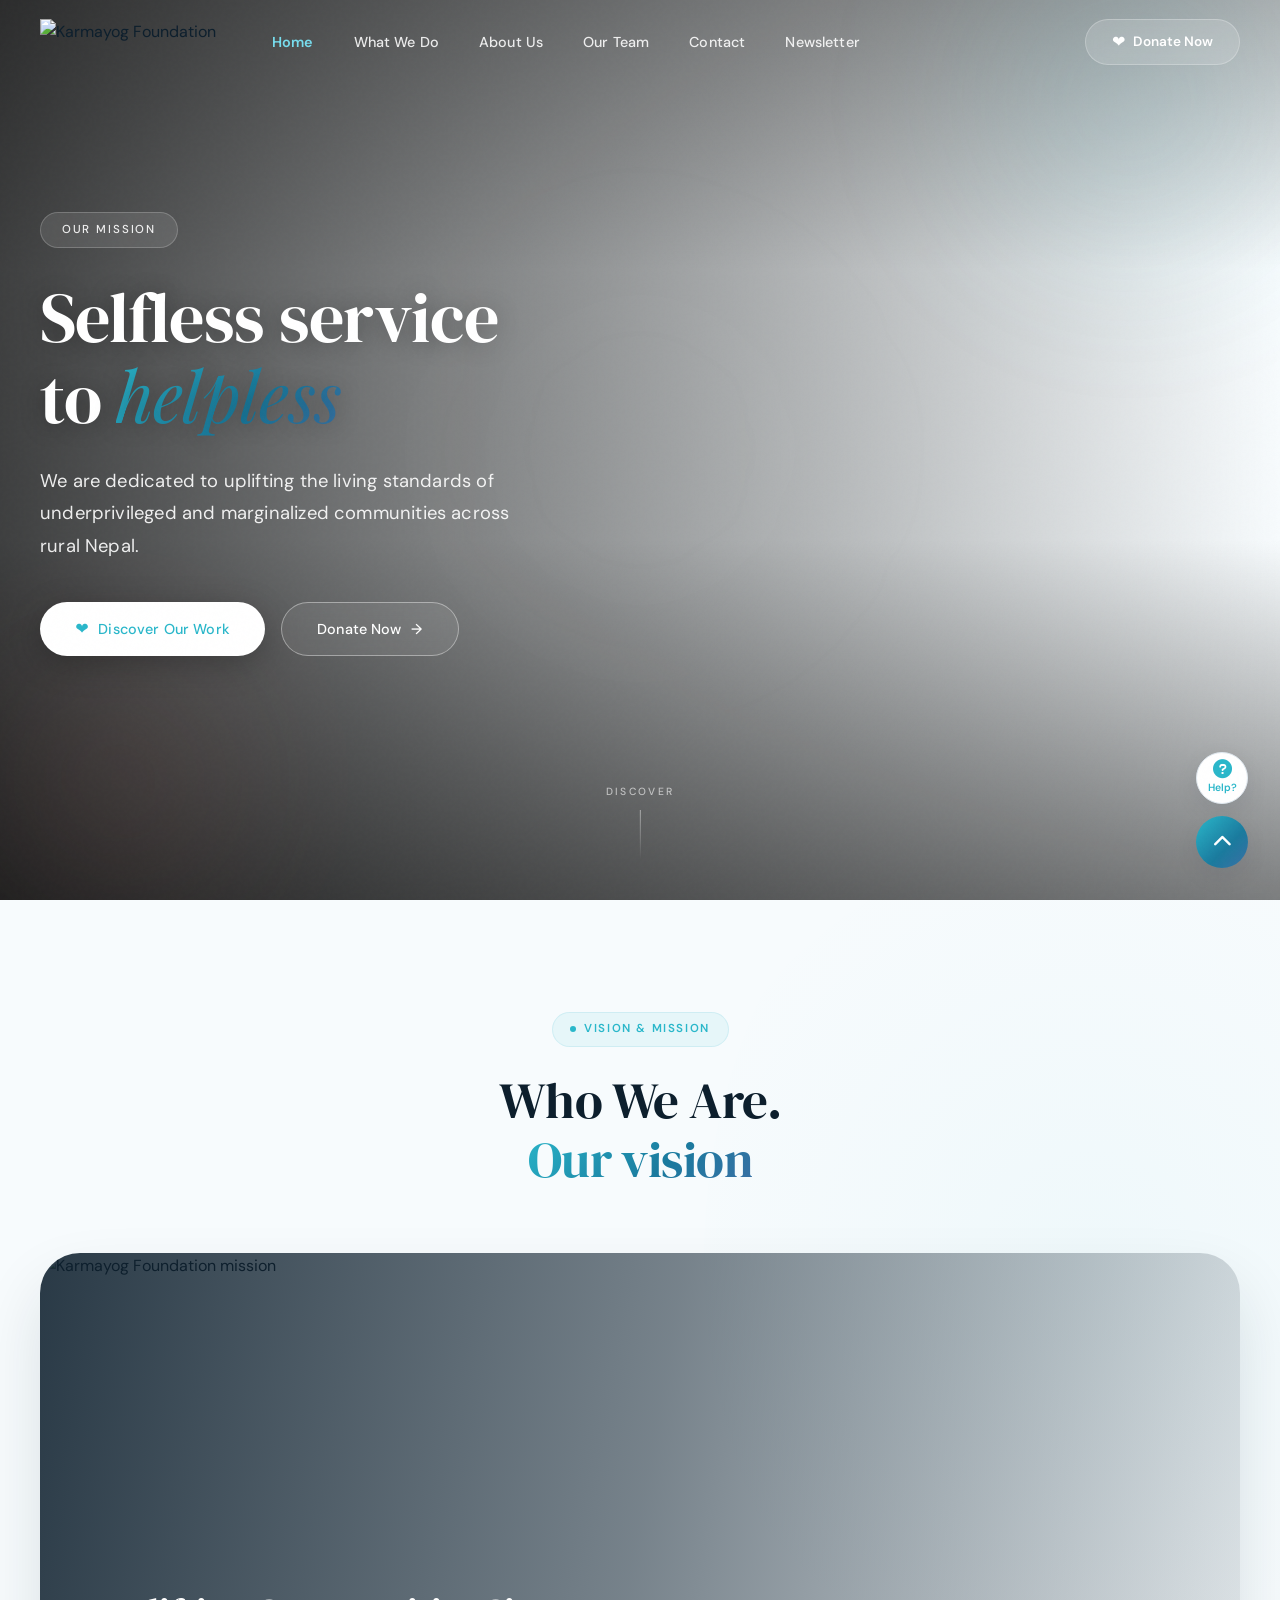
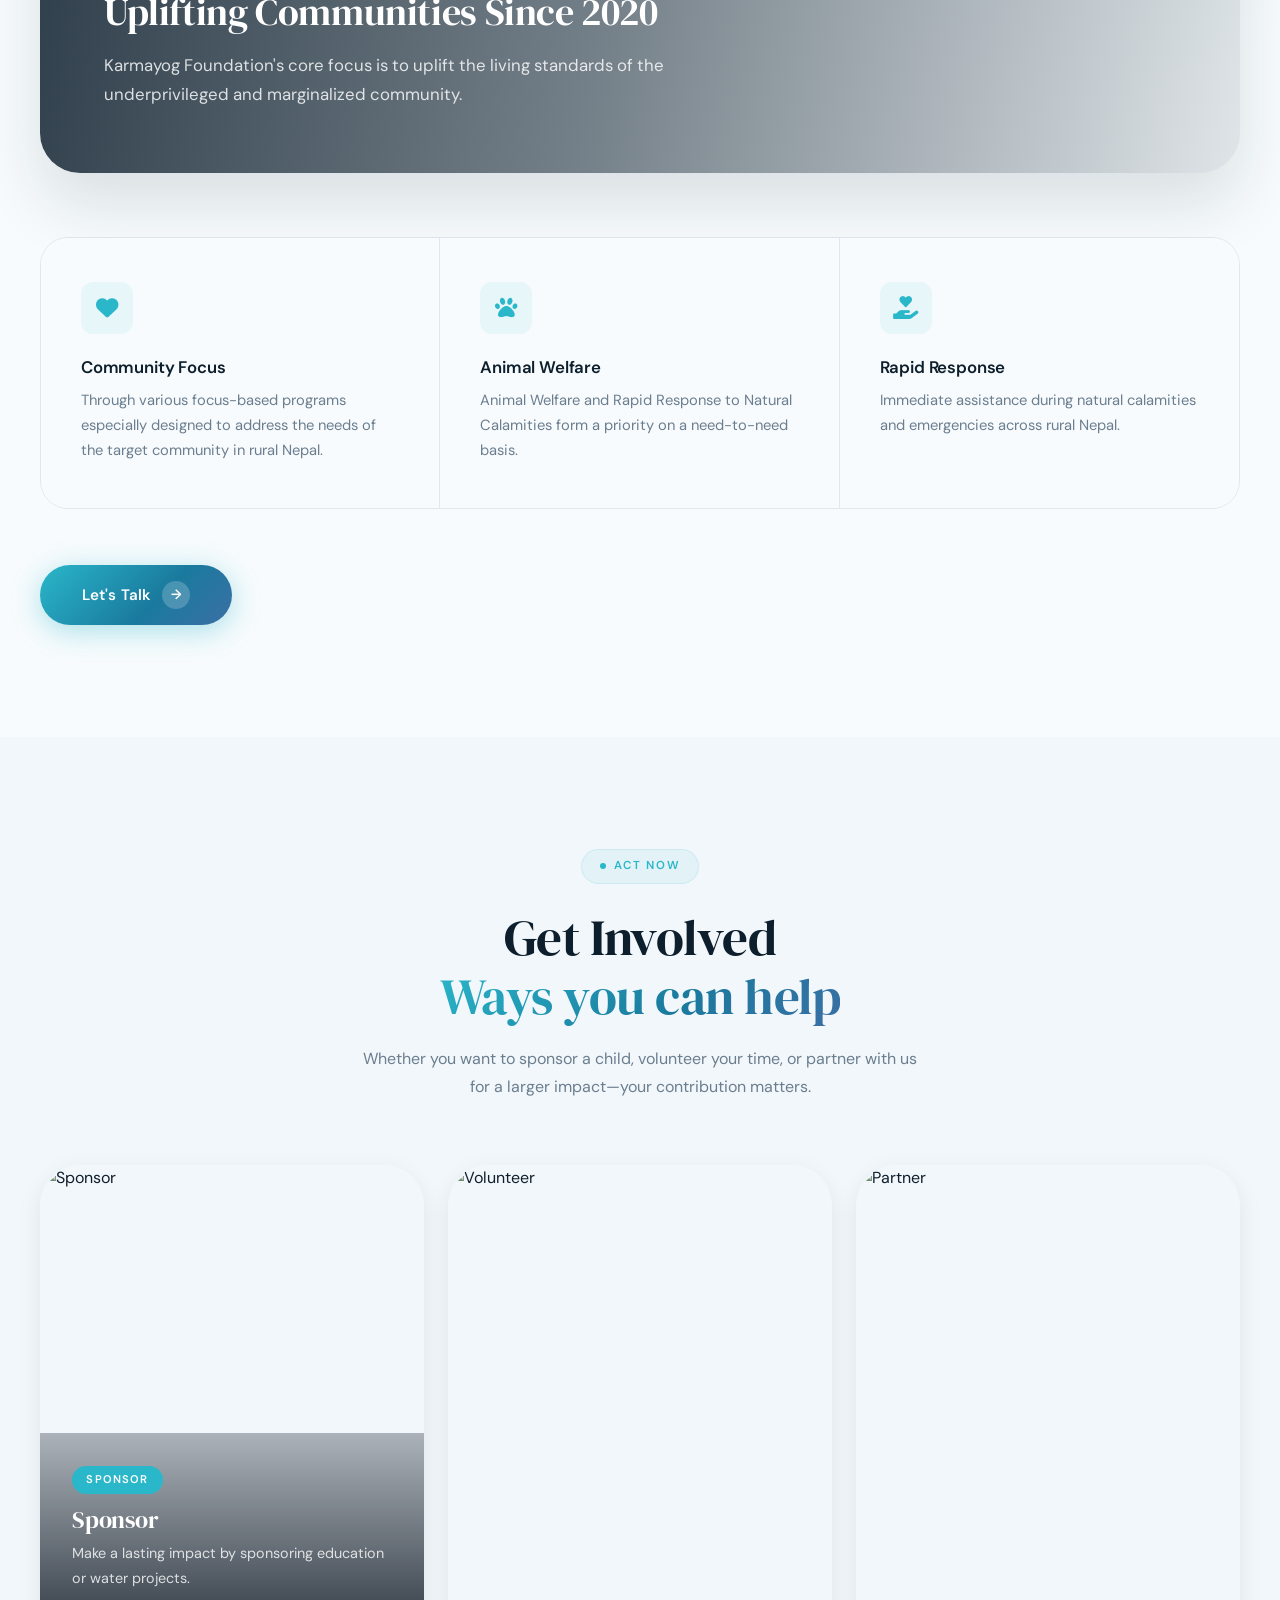
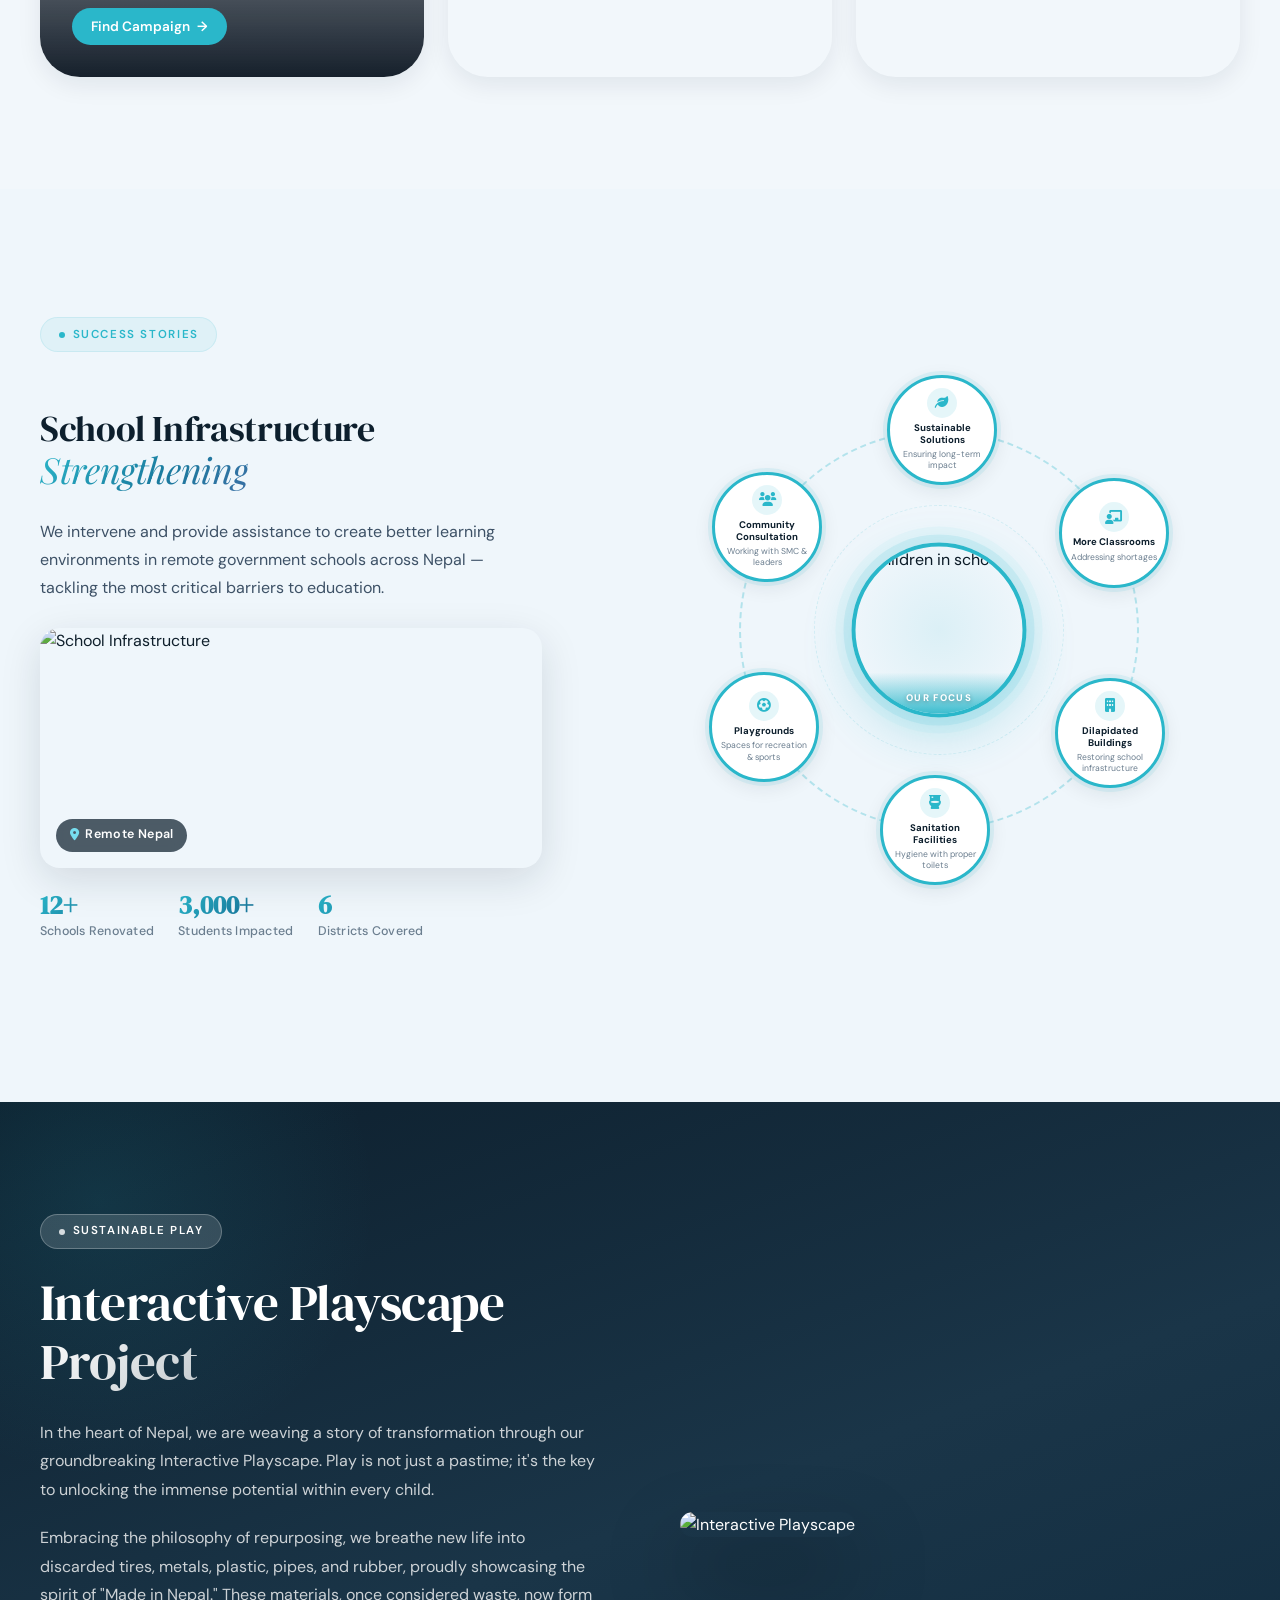
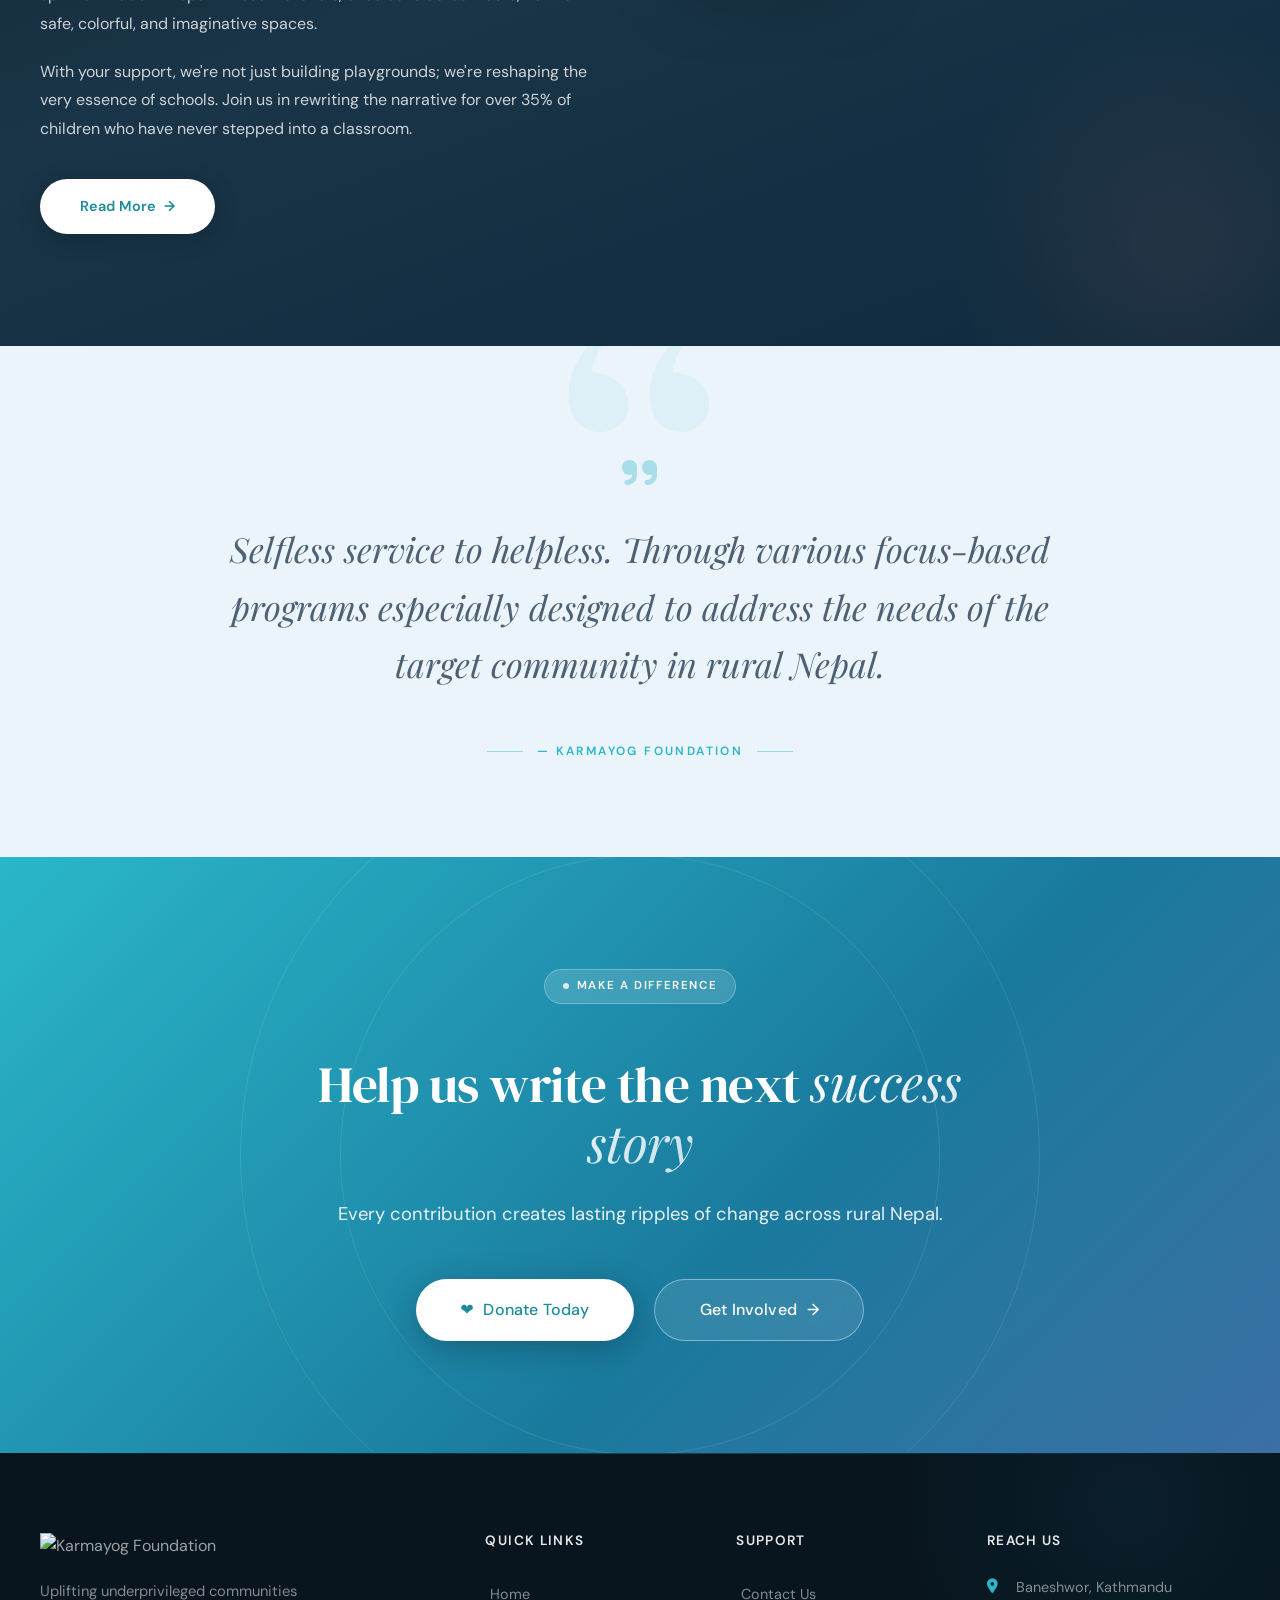
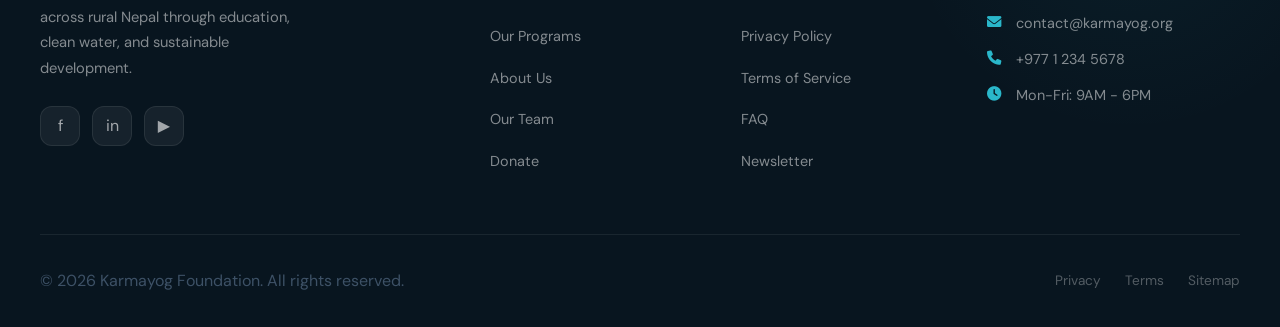
==== commit 0e9f3b6d: "Home page final versions" ====
--- a/index.html
+++ b/index.html
@@ -328,20 +328,20 @@
     </div>
   </section>
 
-  <!-- ═══ QUOTE ═══ -->
-  <section class="section quote-section">
-    <div class="container">
-      <div class="quote-content" data-reveal="scale-up">
-        <div class="quote-icon">
-          <i class="fas fa-quote-right"></i>
-        </div>
-        <blockquote class="quote-text">
-          <em>Selfless service to helpless. Through various focus-based programs especially designed to address the needs of the target community in rural Nepal.</em>
-        </blockquote>
-        <div class="quote-author">— Karmayog Foundation</div>
-      </div>
-    </div>
-  </section>
+ <!-- ═══ QUOTE ═══ -->
+<section class="section quote-section">
+  <div class="container">
+    <div class="quote-content" data-reveal="scale-up">
+      <div class="quote-icon">
+        <i class="fas fa-quote-right"></i>
+      </div>
+      <blockquote class="quote-text" style="color: var(--text-secondary); opacity: 0.9;">  <!-- ← ADD THIS INLINE STYLE -->
+        <em>Selfless service to helpless. Through various focus-based programs especially designed to address the needs of the target community in rural Nepal.</em>
+      </blockquote>
+      <div class="quote-author">— Karmayog Foundation</div>
+    </div>
+  </div>
+</section>
 
   <!-- ═══ CTA ═══ -->
   <section class="section cta-section">
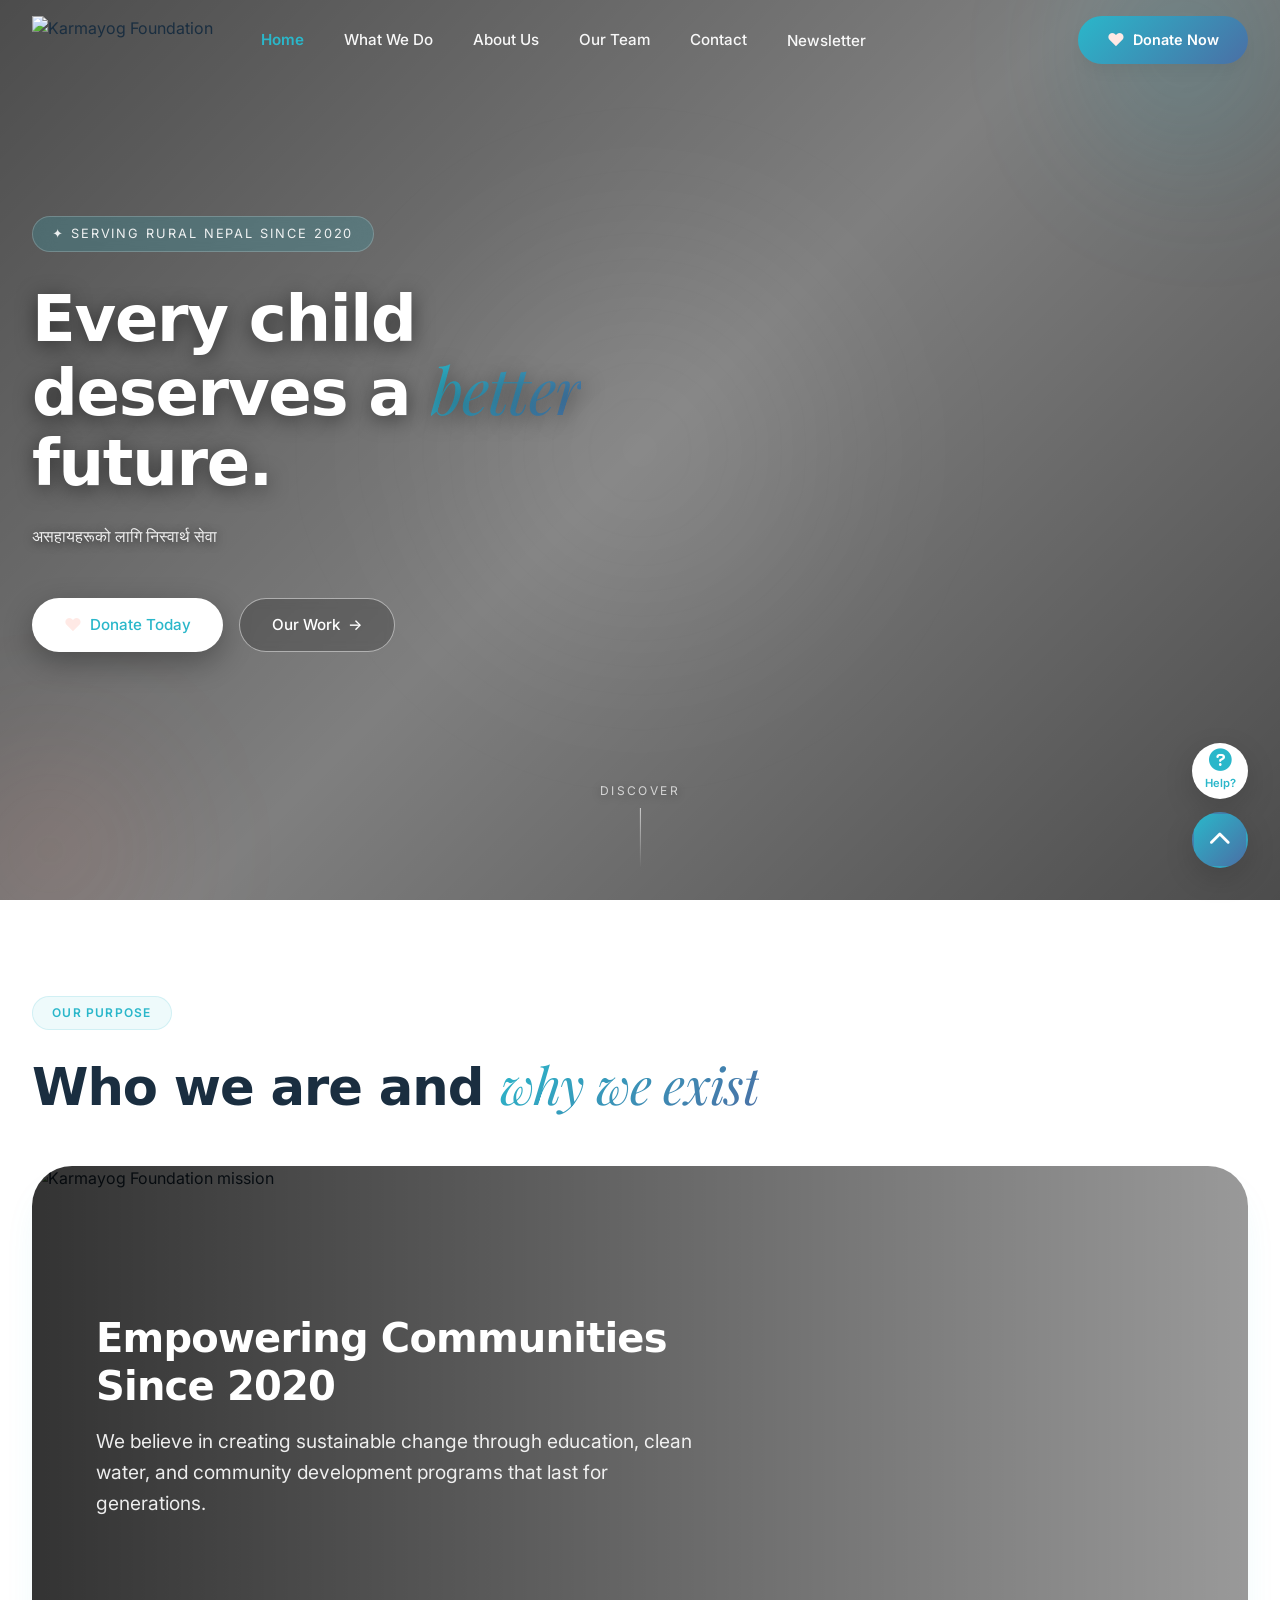
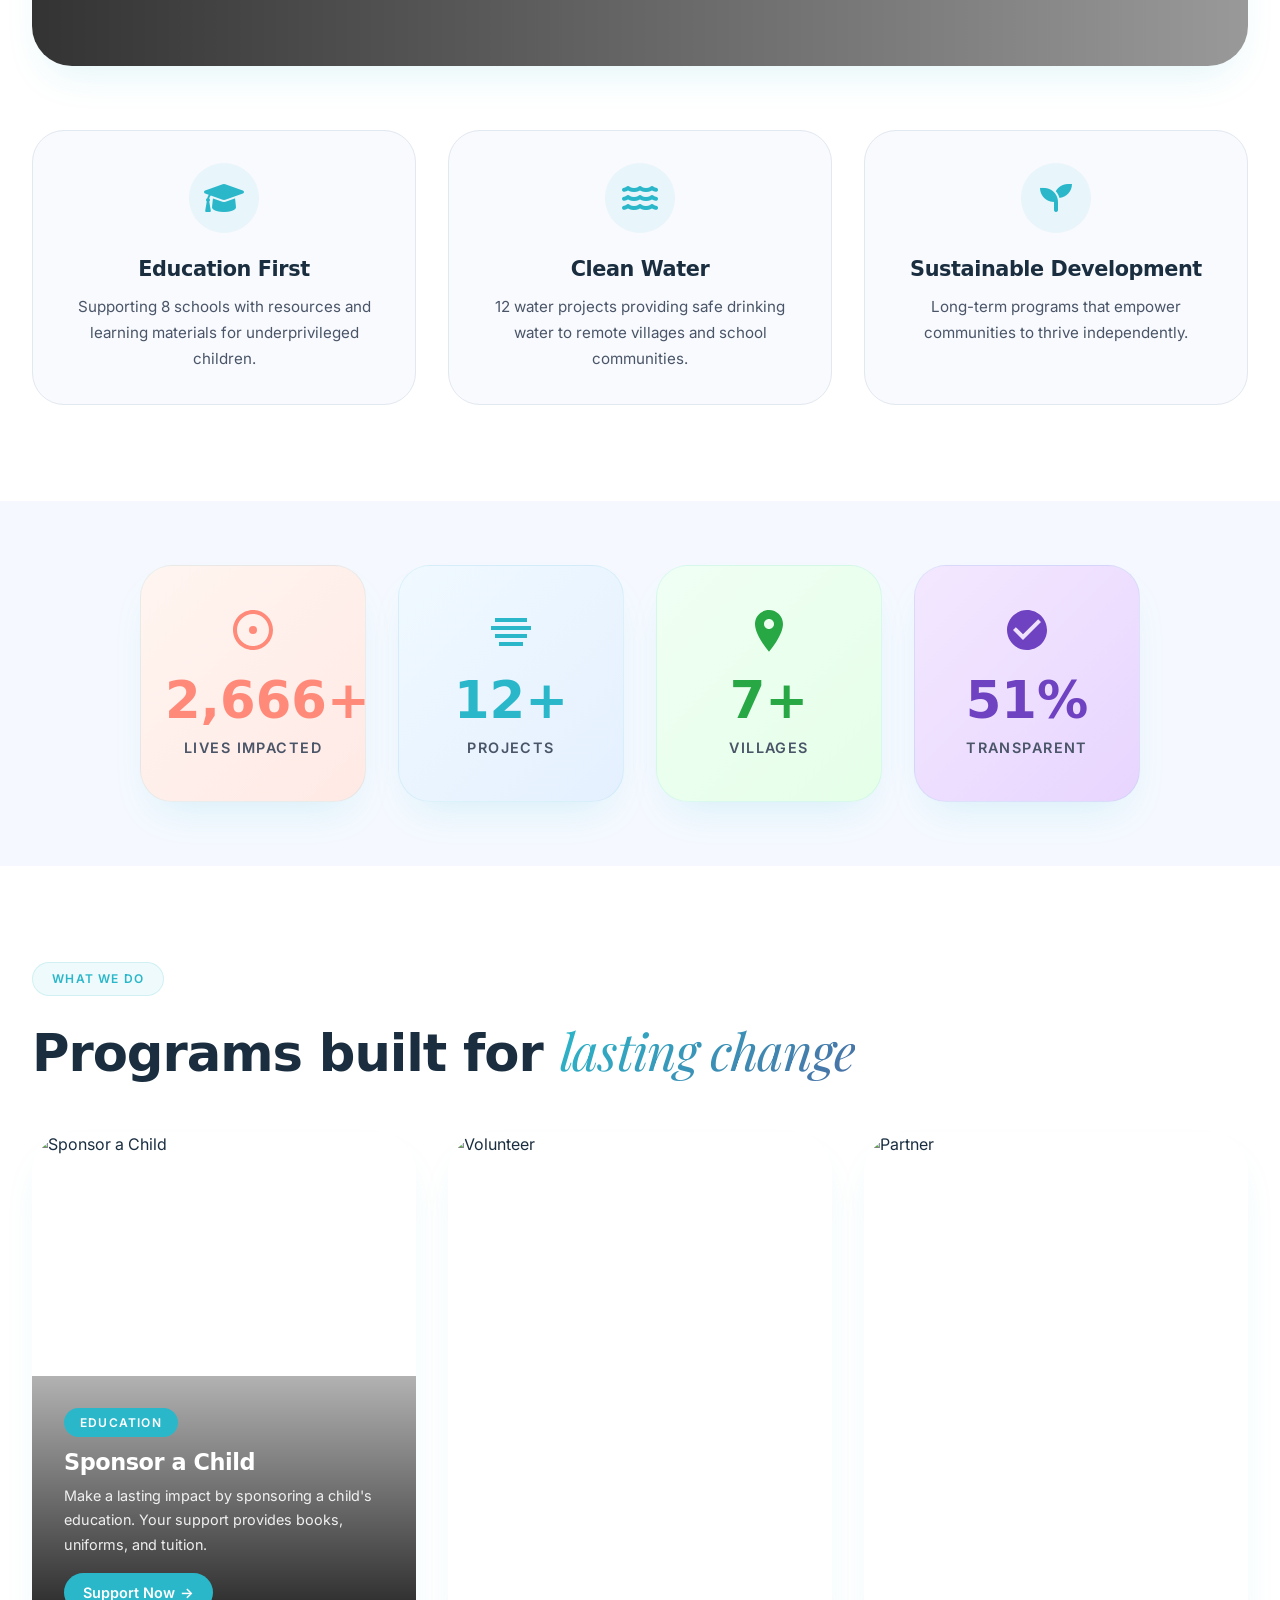
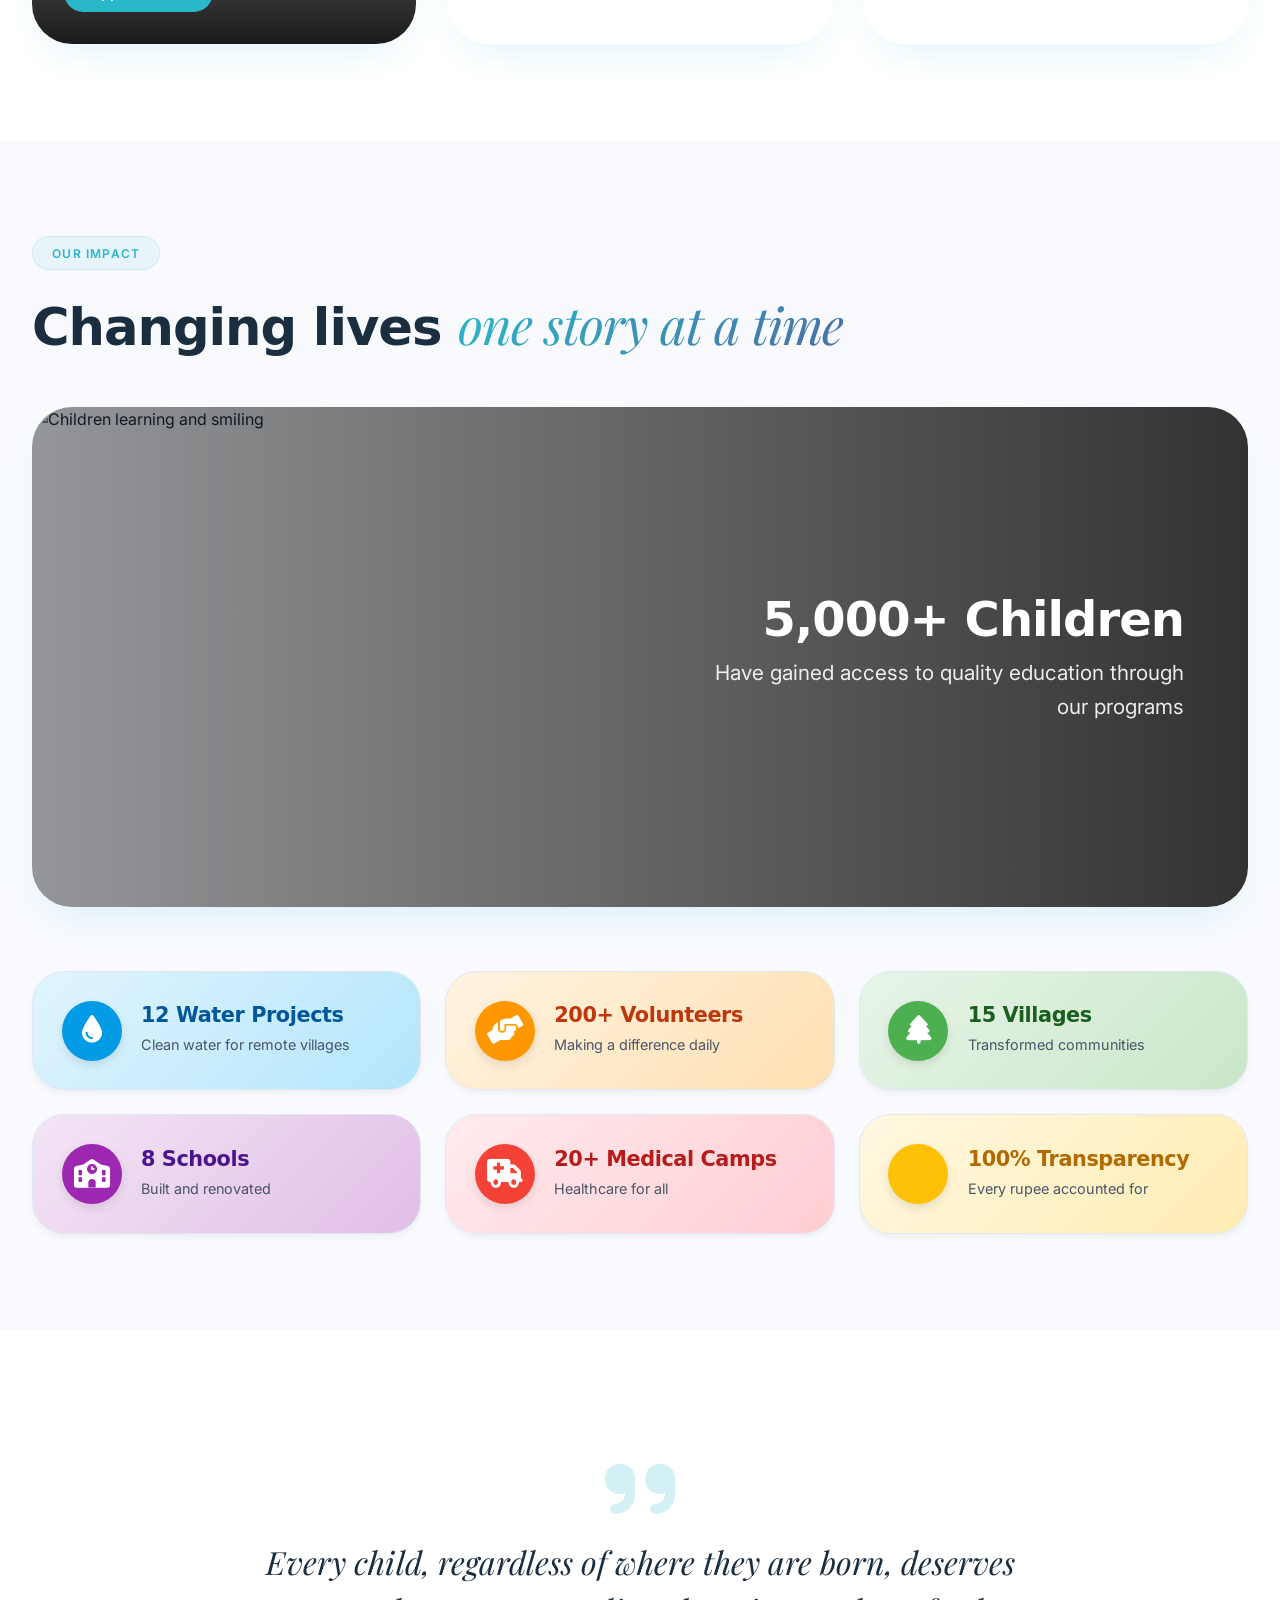
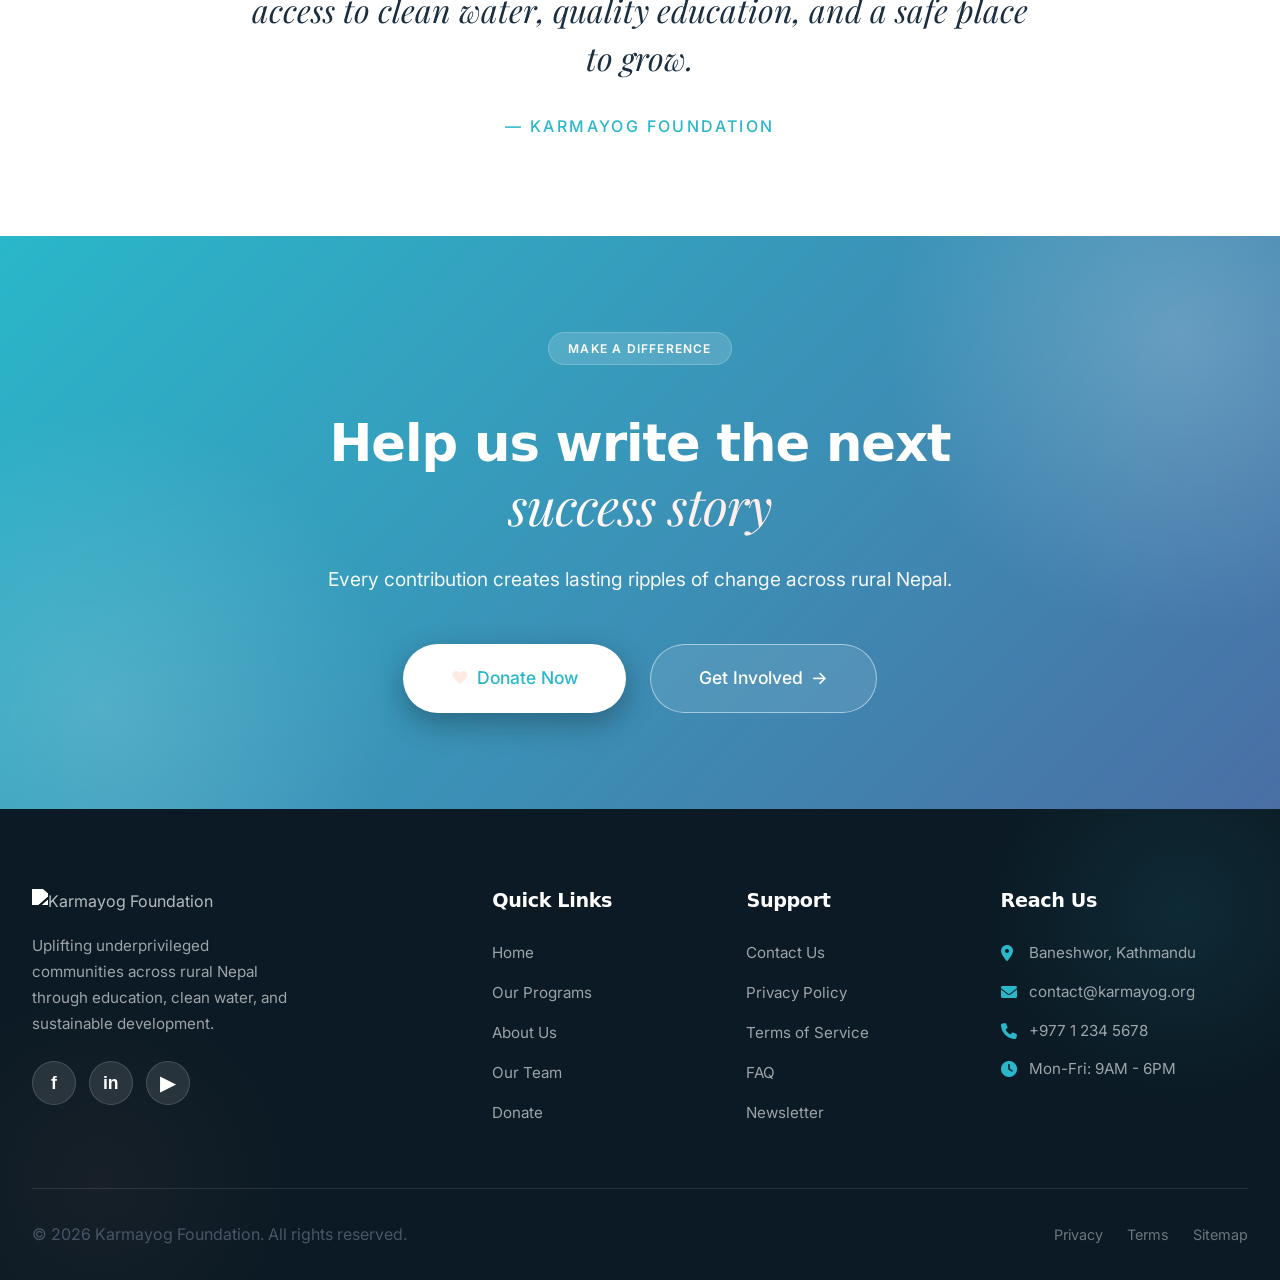
==== commit 67c7609d: "Revert "UI improvement"" ====
--- a/index.html
+++ b/index.html
@@ -3,31 +3,26 @@
 <head>
   <meta charset="UTF-8" />
   <meta name="viewport" content="width=device-width, initial-scale=1.0" />
-  <meta name="description" content="Karmayog Foundation - World Class NGO in Nepal. Clean water, education, and equality for all." />
-  <title>Karmayog Foundation | Clean Water & Education in Nepal</title>
-  <link href="https://fonts.googleapis.com/css2?family=DM+Serif+Display:ital@0;1&family=DM+Sans:ital,opsz,wght@0,9..40,300;0,9..40,400;0,9..40,500;0,9..40,600;0,9..40,700;1,9..40,400&family=Playfair+Display:ital@0;1&display=swap" rel="stylesheet" />
+  <title>Karmayog Foundation | Illuminating Lives</title>
+  <link href="https://fonts.googleapis.com/css2?family=Clash+Display:wght@400;500;600;700&family=Inter:wght@300;400;500;600;700&family=Playfair+Display:ital@0;1&display=swap" rel="stylesheet" />
   <link rel="stylesheet" href="https://cdnjs.cloudflare.com/ajax/libs/font-awesome/6.0.0/css/all.min.css" />
   <link rel="stylesheet" href="css/main.css" />
 </head>
 <body>
-
-  <!-- Custom cursor -->
-  <div class="hover-cursor" id="cursor"></div>
-
   <karmayog-navbar></karmayog-navbar>
 
-  <!-- ═══ HERO ═══ -->
   <section class="hero hero--video-bg">
     <div class="hero-video-wrapper">
-      <video
-        class="hero-background-video"
-        autoplay
-        loop
-        muted
+      <video 
+        class="hero-background-video" 
+        autoplay 
+        loop 
+        muted 
         playsinline
-        poster="https://karmayogfoundation.org/wp-content/uploads/2023/12/Untitled-video-Made-with-Clipchamp-1.mp4"
+        poster="https://images.unsplash.com/photo-1488521787991-ed7bbaae773c?ixlib=rb-4.0.3&auto=format&fit=crop&w=1200&q=80"
       >
         <source src="video-karmayog.mp4" type="video/mp4">
+        Your browser does not support the video tag.
       </video>
       <div class="hero-video-overlay"></div>
     </div>
@@ -40,24 +35,25 @@
 
     <div class="hero-inner container">
       <div class="hero-content" data-reveal="fade-up">
-        <span class="hero-tagline">Our Mission</span>
-
+        <span class="hero-tagline">✦ Serving Rural Nepal Since 2020</span>
+        
         <h1 class="hero-heading">
-          <span class="heading-line">Selfless service</span>
-          <span class="heading-line">to <span class="gradient-text"><em>helpless</em></span></span>
+          <span class="heading-line">Every child</span>
+          <span class="heading-line">deserves a <span class="gradient-text"><em>better</em></span></span>
+          <span class="heading-line">future.</span>
         </h1>
-
-        <p class="hero-description">
-          We are dedicated to uplifting the living standards of underprivileged and marginalized communities across rural Nepal.
+        <p class="lead-text"
+          style="color: rgba(255,255,255,0.9); max-width: 600px; margin-bottom: 3rem; text-shadow: 0 2px 10px rgba(0,0,0,0.5);">
+          असहायहरूको लागि निस्वार्थ सेवा
         </p>
-
+        
         <div class="hero-actions">
-          <a href="#impact" class="btn btn-primary">
+          <a href="pages/donate.html" class="btn btn-primary">
             <span class="heart-icon">❤️</span>
-            Discover Our Work
+            Donate Today
           </a>
-          <a href="pages/donate.html" class="btn btn-outline">
-            Donate Now
+          <a href="#mission" class="btn btn-outline">
+            Our Work
             <span class="btn-arrow">→</span>
           </a>
         </div>
@@ -70,21 +66,20 @@
     </div>
   </section>
 
-  <!-- ═══ VISION & MISSION ═══ -->
-  <section id="impact" class="section mission-section">
+  <section id="mission" class="section mission-section">
     <div class="container">
       <div class="section-header text-center" data-reveal="fade-up">
-        <span class="eyebrow">Vision & Mission</span>
-        <h2>Who We Are.<br /><span class="gradient-text">Our vision</span></h2>
-      </div>
-
+        <span class="eyebrow">Our Purpose</span>
+        <h2>Who we are and <span class="gradient-text"><em>why we exist</em></span></h2>
+      </div>
+      
       <div class="mission-feature" data-reveal="fade-up">
         <div class="mission-feature-image">
-          <img src="https://karmayogfoundation.org/wp-content/uploads/2023/12/PXL_20230812_080012243-scaled.jpg" alt="Karmayog Foundation mission" loading="lazy">
+          <img src="https://images.unsplash.com/photo-1488521787991-ed7bbaae773c?ixlib=rb-4.0.3&auto=format&fit=crop&w=1600&q=80" alt="Karmayog Foundation mission">
           <div class="mission-feature-overlay">
             <div class="mission-feature-content">
-              <h3>Uplifting Communities Since 2020</h3>
-              <p>Karmayog Foundation's core focus is to uplift the living standards of the underprivileged and marginalized community.</p>
+              <h3>Empowering Communities Since 2020</h3>
+              <p>We believe in creating sustainable change through education, clean water, and community development programs that last for generations.</p>
             </div>
           </div>
         </div>
@@ -93,91 +88,133 @@
       <div class="mission-grid">
         <div class="mission-grid-item" data-reveal="fade-right">
           <div class="mission-grid-icon">
-            <i class="fas fa-heart"></i>
-          </div>
-          <h4>Community Focus</h4>
-          <p>Through various focus-based programs especially designed to address the needs of the target community in rural Nepal.</p>
+            <i class="fas fa-graduation-cap"></i>
+          </div>
+          <h4>Education First</h4>
+          <p>Supporting 8 schools with resources and learning materials for underprivileged children.</p>
         </div>
         <div class="mission-grid-item" data-reveal="fade-up">
           <div class="mission-grid-icon">
-            <i class="fas fa-paw"></i>
-          </div>
-          <h4>Animal Welfare</h4>
-          <p>Animal Welfare and Rapid Response to Natural Calamities form a priority on a need-to-need basis.</p>
+            <i class="fas fa-water"></i>
+          </div>
+          <h4>Clean Water</h4>
+          <p>12 water projects providing safe drinking water to remote villages and school communities.</p>
         </div>
         <div class="mission-grid-item" data-reveal="fade-left">
           <div class="mission-grid-icon">
-            <i class="fas fa-hand-holding-heart"></i>
-          </div>
-          <h4>Rapid Response</h4>
-          <p>Immediate assistance during natural calamities and emergencies across rural Nepal.</p>
-        </div>
-      </div>
-
-      <div class="text-center" style="margin-top: 3.5rem;" data-reveal="fade-up">
-        <a href="pages/contact.html" class="btn-lets-talk">
-          Let's Talk
-          <span class="btn-arrow">→</span>
-        </a>
-      </div>
-    </div>
-  </section>
-
-  <!-- ═══ GET INVOLVED ═══ -->
+            <i class="fas fa-seedling"></i>
+          </div>
+          <h4>Sustainable Development</h4>
+          <p>Long-term programs that empower communities to thrive independently.</p>
+        </div>
+      </div>
+    </div>
+  </section>
+
+  <section class="section stats-section">
+    <div class="container">
+      <div class="stats-grid">
+        <div class="stat-card" data-reveal="zoom-in">
+          <div class="stat-icon-svg">
+            <svg width="48" height="48" viewBox="0 0 24 24" fill="none" xmlns="http://www.w3.org/2000/svg">
+              <path d="M12 2C6.48 2 2 6.48 2 12C2 17.52 6.48 22 12 22C17.52 22 22 17.52 22 12C22 6.48 17.52 2 12 2ZM12 20C7.59 20 4 16.41 4 12C4 7.59 7.59 4 12 4C16.41 4 20 7.59 20 12C20 16.41 16.41 20 12 20Z" fill="currentColor"/>
+              <circle cx="12" cy="12" r="2" fill="currentColor"/>
+            </svg>
+          </div>
+          <span class="stat-number" data-count="5000">0</span>
+          <span class="stat-label">Lives Impacted</span>
+        </div>
+        <div class="stat-card" data-reveal="zoom-in" data-reveal-delay="150">
+          <div class="stat-icon-svg">
+            <svg width="48" height="48" viewBox="0 0 24 24" fill="none" xmlns="http://www.w3.org/2000/svg">
+              <path d="M20 8H4V6H20V8Z" fill="currentColor"/>
+              <path d="M22 12H2V10H22V12Z" fill="currentColor"/>
+              <path d="M20 16H4V14H20V16Z" fill="currentColor"/>
+              <path d="M18 20H6V18H18V20Z" fill="currentColor"/>
+            </svg>
+          </div>
+          <span class="stat-number" data-count="25">0</span>
+          <span class="stat-label">Projects</span>
+        </div>
+        <div class="stat-card" data-reveal="zoom-in" data-reveal-delay="300">
+          <div class="stat-icon-svg">
+            <svg width="48" height="48" viewBox="0 0 24 24" fill="none" xmlns="http://www.w3.org/2000/svg">
+              <path d="M12 2C8.13 2 5 5.13 5 9C5 11.38 6.19 14.47 8.5 18.16C9.54 19.81 10.71 21.37 12 22.84C13.29 21.37 14.46 19.81 15.5 18.16C17.81 14.47 19 11.38 19 9C19 5.13 15.87 2 12 2ZM12 11.5C10.62 11.5 9.5 10.38 9.5 9C9.5 7.62 10.62 6.5 12 6.5C13.38 6.5 14.5 7.62 14.5 9C14.5 10.38 13.38 11.5 12 11.5Z" fill="currentColor"/>
+            </svg>
+          </div>
+          <span class="stat-number" data-count="15">0</span>
+          <span class="stat-label">Villages</span>
+        </div>
+        <div class="stat-card" data-reveal="zoom-in" data-reveal-delay="450">
+          <div class="stat-icon-svg">
+            <svg width="48" height="48" viewBox="0 0 24 24" fill="none" xmlns="http://www.w3.org/2000/svg">
+              <path d="M12 2C6.48 2 2 6.48 2 12C2 17.52 6.48 22 12 22C17.52 22 22 17.52 22 12C22 6.48 17.52 2 12 2ZM10 17L5 12L6.41 10.59L10 14.17L17.59 6.58L19 8L10 17Z" fill="currentColor"/>
+            </svg>
+          </div>
+          <span class="stat-number" data-count="100">0</span>
+          <span class="stat-label">Transparent</span>
+        </div>
+      </div>
+    </div>
+  </section>
+
   <section class="section programs-section" id="programs">
     <div class="container">
       <div class="section-header text-center" data-reveal="fade-up">
-        <span class="eyebrow">Act Now</span>
-        <h2>Get Involved<br /><span class="gradient-text">Ways you can help</span></h2>
-        <p style="max-width: 560px; margin: 1.25rem auto 0; color: var(--text-muted);">Whether you want to sponsor a child, volunteer your time, or partner with us for a larger impact—your contribution matters.</p>
-      </div>
-
+        <span class="eyebrow">What We Do</span>
+        <h2>Programs built for <span class="gradient-text"><em>lasting change</em></span></h2>
+      </div>
+      
       <div class="programs-showcase">
         <div class="programs-showcase-item" data-reveal="flip-left">
           <div class="programs-showcase-image">
-            <img src="https://karmayogfoundation.org/wp-content/uploads/2023/04/IMG_20211202_125955_434.jpg" alt="Sponsor" loading="lazy">
+            <img src="https://karmayogfoundation.org/wp-content/uploads/2023/04/IMG_20211202_125955_434.jpg" alt="Sponsor a Child">
             <div class="programs-showcase-overlay">
-              <span class="programs-showcase-category">Sponsor</span>
-              <h3>Sponsor</h3>
-              <p>Make a lasting impact by sponsoring education or water projects.</p>
+              <span class="programs-showcase-category">Education</span>
+              <h3>Sponsor a Child</h3>
+              <p>Make a lasting impact by sponsoring a child's education. Your support provides books, uniforms, and tuition.</p>
               <a href="pages/donate.html" class="programs-showcase-link">
-                Find Campaign <span class="btn-arrow">→</span>
+                Support Now
+                <span class="btn-arrow">→</span>
               </a>
             </div>
           </div>
           <div class="programs-showcase-content-visible">
-            <span class="programs-showcase-category-visible">Sponsor</span>
-            <h3>Sponsor</h3>
-            <p>Make a lasting impact by sponsoring education or water projects.</p>
+            <span class="programs-showcase-category-visible">Education</span>
+            <h3>Sponsor a Child</h3>
+            <p>Make a lasting impact by sponsoring a child's education. Your support provides books, uniforms, and tuition.</p>
             <a href="pages/donate.html" class="programs-showcase-link-visible">
-              Find Campaign <span class="btn-arrow">→</span>
+              Support Now
+              <span class="btn-arrow">→</span>
             </a>
           </div>
         </div>
-
+        
         <div class="programs-showcase-item" data-reveal="flip-up">
           <div class="programs-showcase-image">
-            <img src="https://karmayogfoundation.org/wp-content/uploads/2023/04/IMG_20211202_125954_946.jpg" alt="Volunteer" loading="lazy">
+            <img src="https://karmayogfoundation.org/wp-content/uploads/2023/04/IMG_20211202_125954_946.jpg" alt="Volunteer">
             <div class="programs-showcase-overlay">
               <span class="programs-showcase-category">Volunteer</span>
-              <h3>Volunteer</h3>
-              <p>Join our on-ground team and help transform rural communities.</p>
+              <h3>Join the Team</h3>
+              <p>Come on-ground and help transform rural communities. Your time and skills can create lasting change.</p>
               <a href="pages/contact.html" class="programs-showcase-link">
-                Sign Up <span class="btn-arrow">→</span>
+                Sign Up
+                <span class="btn-arrow">→</span>
               </a>
             </div>
           </div>
         </div>
-
+        
         <div class="programs-showcase-item" data-reveal="flip-right">
           <div class="programs-showcase-image">
-            <img src="https://karmayogfoundation.org/wp-content/uploads/2023/04/IMG_20210702_115350_185.jpg" alt="Partner" loading="lazy">
+            <img src="https://karmayogfoundation.org/wp-content/uploads/2023/04/IMG_20210702_115350_185.jpg" alt="Partner">
             <div class="programs-showcase-overlay">
-              <span class="programs-showcase-category">Partner</span>
-              <h3>Partner</h3>
-              <p>Collaborate with us for sustainable long-term development.</p>
+              <span class="programs-showcase-category">Partnership</span>
+              <h3>Become a Partner</h3>
+              <p>Collaborate with us for sustainable long-term development. Together we can reach more communities.</p>
               <a href="pages/contact.html" class="programs-showcase-link">
-                Contact Us <span class="btn-arrow">→</span>
+                Let's Talk
+                <span class="btn-arrow">→</span>
               </a>
             </div>
           </div>
@@ -186,164 +223,100 @@
     </div>
   </section>
 
-  <!-- ═══ SCHOOL INFRASTRUCTURE ═══ -->
   <section class="section gallery-section">
     <div class="container">
-
-      <div class="infra-layout">
-
-        <!-- ── LEFT: heading, description, feature image, stats ── -->
-        <div class="infra-left" data-reveal="fade-right">
-
-          <span class="eyebrow">Success Stories</span>
-          <h2 class="infra-heading">School Infrastructure <span class="gradient-text"><em>Strengthening</em></span></h2>
-          <p class="infra-desc">We intervene and provide assistance to create better learning environments in remote government schools across Nepal — tackling the most critical barriers to education.</p>
-
-          <!-- mini image card -->
-          <div class="infra-img-card">
-            <img src="https://karmayogfoundation.org/wp-content/uploads/2023/12/PXL_20230813_050445782-scaled.jpg" alt="School Infrastructure" loading="lazy">
-            <div class="infra-img-badge">
-              <i class="fas fa-map-marker-alt"></i> Remote Nepal
-            </div>
-          </div>
-
-          <!-- quick stats row -->
-          <div class="infra-stats">
-            <div class="infra-stat">
-              <strong>12+</strong>
-              <span>Schools Renovated</span>
-            </div>
-            <div class="infra-stat">
-              <strong>3,000+</strong>
-              <span>Students Impacted</span>
-            </div>
-            <div class="infra-stat">
-              <strong>6</strong>
-              <span>Districts Covered</span>
-            </div>
-          </div>
-
-        </div>
-
-        <!-- ── RIGHT: orbit animation ── -->
-        <div class="infra-right" data-reveal="fade-left">
-
-          <!-- Desktop orbit -->
-          <div class="orbit-wrapper" id="orbitWrapper">
-            <div class="orbit-ring orbit-ring-outer"></div>
-            <div class="orbit-ring orbit-ring-inner"></div>
-
-            <!-- Center: photo of children -->
-            <div class="orbit-center">
-              <img
-                class="orbit-center-img"
-                src="https://images.unsplash.com/photo-1497486751825-1233686d5d80?w=400&q=85"
-                alt="Children in school"
-                onerror="this.onerror=null;this.src='https://images.unsplash.com/photo-1488521787991-ed7bbaae773c?w=400&q=80';"
-              />
-              <div class="orbit-center-overlay">
-                <span class="orbit-center-label">Our Focus</span>
-              </div>
-            </div>
-
-            <!-- Orbiting cards -->
-            <div class="orbit-items" id="orbitItems">
-              <div class="orbit-item" data-idx="0">
-                <div class="orbit-card">
-                  <div class="orbit-card-icon"><i class="fas fa-building"></i></div>
-                  <h5>Dilapidated Buildings</h5>
-                  <p>Restoring school infrastructure</p>
-                </div>
-              </div>
-              <div class="orbit-item" data-idx="1">
-                <div class="orbit-card">
-                  <div class="orbit-card-icon"><i class="fas fa-toilet"></i></div>
-                  <h5>Sanitation Facilities</h5>
-                  <p>Hygiene with proper toilets</p>
-                </div>
-              </div>
-              <div class="orbit-item" data-idx="2">
-                <div class="orbit-card">
-                  <div class="orbit-card-icon"><i class="fas fa-futbol"></i></div>
-                  <h5>Playgrounds</h5>
-                  <p>Spaces for recreation &amp; sports</p>
-                </div>
-              </div>
-              <div class="orbit-item" data-idx="3">
-                <div class="orbit-card">
-                  <div class="orbit-card-icon"><i class="fas fa-users"></i></div>
-                  <h5>Community Consultation</h5>
-                  <p>Working with SMC &amp; leaders</p>
-                </div>
-              </div>
-              <div class="orbit-item" data-idx="4">
-                <div class="orbit-card">
-                  <div class="orbit-card-icon"><i class="fas fa-leaf"></i></div>
-                  <h5>Sustainable Solutions</h5>
-                  <p>Ensuring long-term impact</p>
-                </div>
-              </div>
-              <div class="orbit-item" data-idx="5">
-                <div class="orbit-card">
-                  <div class="orbit-card-icon"><i class="fas fa-chalkboard-teacher"></i></div>
-                  <h5>More Classrooms</h5>
-                  <p>Addressing shortages</p>
-                </div>
-              </div>
-            </div>
-          </div>
-
-          <!-- Mobile fallback -->
-          <div class="orbit-mobile-fallback" id="orbitMobile" style="display:none;">
-            <div class="orbit-mobile-card"><div class="orbit-mobile-card-icon"><i class="fas fa-building"></i></div><h5>Dilapidated Buildings</h5><p>Restoring school infrastructure</p></div>
-            <div class="orbit-mobile-card"><div class="orbit-mobile-card-icon"><i class="fas fa-toilet"></i></div><h5>Sanitation Facilities</h5><p>Hygiene with proper toilets</p></div>
-            <div class="orbit-mobile-card"><div class="orbit-mobile-card-icon"><i class="fas fa-futbol"></i></div><h5>Playgrounds</h5><p>Spaces for recreation</p></div>
-            <div class="orbit-mobile-card"><div class="orbit-mobile-card-icon"><i class="fas fa-users"></i></div><h5>Community Consultation</h5><p>Working with SMC</p></div>
-            <div class="orbit-mobile-card"><div class="orbit-mobile-card-icon"><i class="fas fa-leaf"></i></div><h5>Sustainable Solutions</h5><p>Long-term impact</p></div>
-            <div class="orbit-mobile-card"><div class="orbit-mobile-card-icon"><i class="fas fa-chalkboard-teacher"></i></div><h5>More Classrooms</h5><p>Addressing shortages</p></div>
-          </div>
-
-        </div><!-- /infra-right -->
-
-      </div><!-- /infra-layout -->
-    </div>
-  </section>
-
-  <!-- ═══ INTERACTIVE PLAYSCAPE ═══ -->
-  <section class="playscape-section" style="position: relative;">
-    <div class="container">
-      <div class="grid-2">
-        <div data-reveal="fade-right">
-          <span class="eyebrow light">Sustainable Play</span>
-          <h2>Interactive Playscape <span class="gradient-text-white">Project</span></h2>
-          <p>In the heart of Nepal, we are weaving a story of transformation through our groundbreaking Interactive Playscape. Play is not just a pastime; it's the key to unlocking the immense potential within every child.</p>
-          <p>Embracing the philosophy of repurposing, we breathe new life into discarded tires, metals, plastic, pipes, and rubber, proudly showcasing the spirit of "Made in Nepal." These materials, once considered waste, now form safe, colorful, and imaginative spaces.</p>
-          <p>With your support, we're not just building playgrounds; we're reshaping the very essence of schools. Join us in rewriting the narrative for over 35% of children who have never stepped into a classroom.</p>
-          <a href="pages/donate.html" class="playscape-btn">Read More <span class="btn-arrow">→</span></a>
-        </div>
-        <div data-reveal="fade-left">
-          <img src="https://karmayogfoundation.org/wp-content/uploads/2023/12/PXL_20230813_075252129-scaled.jpg" alt="Interactive Playscape" loading="lazy">
-        </div>
-      </div>
-    </div>
-  </section>
-
- <!-- ═══ QUOTE ═══ -->
-<section class="section quote-section">
-  <div class="container">
-    <div class="quote-content" data-reveal="scale-up">
-      <div class="quote-icon">
-        <i class="fas fa-quote-right"></i>
-      </div>
-      <blockquote class="quote-text" style="color: var(--text-secondary); opacity: 0.9;">  <!-- ← ADD THIS INLINE STYLE -->
-        <em>Selfless service to helpless. Through various focus-based programs especially designed to address the needs of the target community in rural Nepal.</em>
-      </blockquote>
-      <div class="quote-author">— Karmayog Foundation</div>
-    </div>
-  </div>
-</section>
-
-  <!-- ═══ CTA ═══ -->
+      <div class="section-header text-center" data-reveal="fade-up">
+        <span class="eyebrow">Our Impact</span>
+        <h2>Changing lives <span class="gradient-text"><em>one story at a time</em></span></h2>
+      </div>
+      
+      <div class="impact-feature" data-reveal="fade-up">
+        <div class="impact-feature-image">
+          <img src="https://images.unsplash.com/photo-1532629345422-7515f3d16bb6?ixlib=rb-4.0.3&auto=format&fit=crop&w=1600&q=80" alt="Children learning and smiling">
+          <div class="impact-feature-overlay">
+            <div class="impact-feature-content">
+              <h3>5,000+ Children</h3>
+              <p>Have gained access to quality education through our programs</p>
+            </div>
+          </div>
+        </div>
+      </div>
+
+      <div class="impact-grid">
+        <div class="impact-item" data-reveal="fade-right">
+          <div class="impact-item-icon">
+            <i class="fas fa-droplet"></i>
+          </div>
+          <div class="impact-item-content">
+            <h4>12 Water Projects</h4>
+            <p>Clean water for remote villages</p>
+          </div>
+        </div>
+        <div class="impact-item" data-reveal="fade-up">
+          <div class="impact-item-icon">
+            <i class="fas fa-hands-helping"></i>
+          </div>
+          <div class="impact-item-content">
+            <h4>200+ Volunteers</h4>
+            <p>Making a difference daily</p>
+          </div>
+        </div>
+        <div class="impact-item" data-reveal="fade-left">
+          <div class="impact-item-icon">
+            <i class="fas fa-tree"></i>
+          </div>
+          <div class="impact-item-content">
+            <h4>15 Villages</h4>
+            <p>Transformed communities</p>
+          </div>
+        </div>
+        <div class="impact-item" data-reveal="fade-right" data-reveal-delay="100">
+          <div class="impact-item-icon">
+            <i class="fas fa-school"></i>
+          </div>
+          <div class="impact-item-content">
+            <h4>8 Schools</h4>
+            <p>Built and renovated</p>
+          </div>
+        </div>
+        <div class="impact-item" data-reveal="fade-up" data-reveal-delay="100">
+          <div class="impact-item-icon">
+            <i class="fas fa-truck-medical"></i>
+          </div>
+          <div class="impact-item-content">
+            <h4>20+ Medical Camps</h4>
+            <p>Healthcare for all</p>
+          </div>
+        </div>
+        <div class="impact-item" data-reveal="fade-left" data-reveal-delay="100">
+          <div class="impact-item-icon">
+            <i class="fas fa-badge-check"></i>
+          </div>
+          <div class="impact-item-content">
+            <h4>100% Transparency</h4>
+            <p>Every rupee accounted for</p>
+          </div>
+        </div>
+      </div>
+    </div>
+  </section>
+
+  <!-- Quote Section -->
+  <section class="section quote-section">
+    <div class="container">
+      <div class="quote-content" data-reveal="scale-up">
+        <div class="quote-icon">
+          <i class="fas fa-quote-right"></i>
+        </div>
+        <blockquote class="quote-text">
+          <em>Every child, regardless of where they are born, deserves access to clean water, quality education, and a safe place to grow.</em>
+        </blockquote>
+        <div class="quote-author">— Karmayog Foundation</div>
+      </div>
+    </div>
+  </section>
+
+  <!-- CTA Section -->
   <section class="section cta-section">
     <div class="container">
       <div class="cta-content" data-reveal="fade-up">
@@ -353,7 +326,7 @@
         <div class="cta-actions">
           <a href="pages/donate.html" class="btn btn-primary btn-large">
             <span class="heart-icon">❤️</span>
-            Donate Today
+            Donate Now
           </a>
           <a href="pages/contact.html" class="btn btn-outline btn-large">
             Get Involved
@@ -364,7 +337,6 @@
     </div>
   </section>
 
-  <!-- ═══ FLOATING BUTTONS ═══ -->
   <div class="help-section">
     <div class="help-button" id="helpButton">
       <i class="fas fa-question-circle"></i>
@@ -376,7 +348,6 @@
   </div>
 
   <karmayog-footer></karmayog-footer>
-
   <script src="js/main.js"></script>
 </body>
 </html>
--- a/css/main.css
+++ b/css/main.css
@@ -1,4 +1,5 @@
-@import url('https://fonts.googleapis.com/css2?family=DM+Serif+Display:ital@0;1&family=DM+Sans:ital,opsz,wght@0,9..40,300;0,9..40,400;0,9..40,500;0,9..40,600;0,9..40,700;1,9..40,400&family=Playfair+Display:ital@0;1&display=swap');
+
+@import url('https://fonts.googleapis.com/css2?family=Clash+Display:wght@400;500;600;700&family=Inter:wght@300;400;500;600;700&family=Playfair+Display:ital@0;1&display=swap');
 
 :root {
   --primary: #2AB7CA;
@@ -7,54 +8,49 @@
   --primary-soft: rgba(42, 183, 202, 0.08);
   --accent: #FF8A7A;
   --accent-light: #FFB4A6;
-
-  --bg-white: #F7FBFD;
-  --bg-off-white: #F2F7FB;
-  --bg-soft-blue: #EBF4FA;
-  --bg-very-light-blue: #EFF6FB;
+  
+  --bg-white: #FFFFFF;
+  --bg-off-white: #FCFCFC;
+  --bg-soft-blue: #F5F9FF;
+  --bg-very-light-blue: #F8FAFE;
   --bg-card: #FFFFFF;
-
-  --text-primary: #0D1F2D;
-  --text-secondary: #3D5166;
-  --text-muted: #6B7E8F;
-  --border-light: #E0E8EF;
-  --border-subtle: rgba(42, 183, 202, 0.12);
-
-  --font-head: 'DM Serif Display', Georgia, serif;
-  --font-body: 'DM Sans', system-ui, sans-serif;
+  
+  --text-primary: #1A2E40;
+  --text-secondary: #4A5568;
+  --text-muted: #718096;
+  --border-light: #E2E8F0;
+  
+  --font-head: 'Clash Display', system-ui, sans-serif;
+  --font-body: 'Inter', system-ui, sans-serif;
   --font-serif: 'Playfair Display', serif;
-
-  --container: 1320px;
-  --nav-h: 84px;
-
-  --r-sm: 6px;
-  --r-md: 12px;
-  --r-lg: 20px;
-  --r-xl: 28px;
+  
+  --container: 1280px;
+  --nav-h: 80px;
+  
+  --r-sm: 8px;
+  --r-md: 16px;
+  --r-lg: 24px;
+  --r-xl: 32px;
   --r-xxl: 40px;
   --r-full: 9999px;
-
-  --shadow-sm: 0 2px 8px rgba(13, 31, 45, 0.06);
-  --shadow-md: 0 8px 24px rgba(13, 31, 45, 0.08);
-  --shadow-lg: 0 20px 48px rgba(13, 31, 45, 0.10);
-  --shadow-xl: 0 32px 64px rgba(13, 31, 45, 0.12);
-  --shadow-soft: 0 16px 48px rgba(42, 183, 202, 0.12);
-  --shadow-glow: 0 0 40px rgba(42, 183, 202, 0.25);
-
-  --grad-primary: linear-gradient(135deg, #2AB7CA 0%, #1a7a9e 60%, #3B6FA5 100%);
-  --grad-warm: linear-gradient(135deg, #FF8A7A 0%, #FF6B5B 100%);
-  --grad-dark: linear-gradient(160deg, #0D1F2D 0%, #1a3548 50%, #0f2a3e 100%);
-
-  --ease: cubic-bezier(0.25, 0.46, 0.45, 0.94);
-  --ease-out: cubic-bezier(0.16, 1, 0.3, 1);
+  
+  --shadow-sm: 0 4px 6px -1px rgba(0, 0, 0, 0.05);
+  --shadow-md: 0 10px 15px -3px rgba(0, 0, 0, 0.05);
+  --shadow-lg: 0 20px 25px -5px rgba(0, 0, 0, 0.05);
+  --shadow-xl: 0 25px 50px -12px rgba(0, 0, 0, 0.1);
+  --shadow-soft: 0 20px 40px -15px rgba(42, 183, 202, 0.15);
+  
+  --grad-primary: linear-gradient(135deg, #2AB7CA 0%, #4A6FA5 100%);
+  
+  --ease: cubic-bezier(0.4, 0, 0.2, 1);
   --t: all 0.4s var(--ease);
-  --t-fast: all 0.2s var(--ease);
-}
-
-/* ─── CUSTOM CURSOR ─── */
-* { cursor: none !important; }
-
-html, body, a, button, input, select, textarea, label, [role="button"],
+}
+
+* {
+  cursor: none !important;
+}
+
+html, body, a, button, input, select, textarea, label, [role="button"], 
 .btn, .nav-links a, .nav-links .newsletter-link, .btn-nav, .hamburger,
 .programs-showcase-item, .mission-grid-item, .impact-item, .stat-card,
 .social-link, .footer-col ul li a, .footer-contact p, .help-button,
@@ -64,15 +60,16 @@
 
 .hover-cursor {
   position: fixed;
-  width: 20px;
-  height: 20px;
-  background: rgba(42, 183, 202, 0.9);
+  width: 24px;
+  height: 24px;
+  border: 2px solid var(--primary);
   border-radius: 50%;
   pointer-events: none;
   transform: translate(-50%, -50%) scale(0);
-  transition: transform 0.15s var(--ease), width 0.3s var(--ease-out), height 0.3s var(--ease-out), background 0.3s;
+  transition: transform 0.2s ease, width 0.2s ease, height 0.2s ease, border-color 0.2s ease, background 0.2s ease;
   z-index: 99999;
   mix-blend-mode: normal;
+  box-shadow: 0 0 10px rgba(42, 183, 202, 0.2);
   opacity: 0;
 }
 
@@ -82,24 +79,33 @@
 }
 
 .hover-cursor.hovered {
-  width: 48px;
-  height: 48px;
-  background: rgba(42, 183, 202, 0.15);
-  border: 1.5px solid rgba(42, 183, 202, 0.6);
+  width: 32px;
+  height: 32px;
+  border-color: var(--primary-light);
+  background: rgba(42, 183, 202, 0.05);
+  box-shadow: 0 0 15px rgba(42, 183, 202, 0.3);
 }
 
 .hover-cursor.clicked {
-  transform: translate(-50%, -50%) scale(0.75);
-  background: rgba(42, 183, 202, 0.4);
+  transform: translate(-50%, -50%) scale(0.9);
+  background: rgba(42, 183, 202, 0.1);
 }
 
 @media (max-width: 768px) {
-  * { cursor: auto !important; }
-  .hover-cursor { display: none !important; }
-}
-
-/* ─── RESET ─── */
-*, *::before, *::after { margin: 0; padding: 0; box-sizing: border-box; }
+  * {
+    cursor: auto !important;
+  }
+  .hover-cursor {
+    display: none !important;
+  }
+}
+
+
+* {
+  margin: 0;
+  padding: 0;
+  box-sizing: border-box;
+}
 
 html {
   font-size: 16px;
@@ -115,48 +121,64 @@
   overflow-x: hidden;
 }
 
-/* ─── NOISE TEXTURE OVERLAY ─── */
-body::before {
-  content: '';
-  position: fixed;
-  inset: 0;
-  background-image: url("data:image/svg+xml,%3Csvg viewBox='0 0 256 256' xmlns='http://www.w3.org/2000/svg'%3E%3Cfilter id='n'%3E%3CfeTurbulence type='fractalNoise' baseFrequency='0.9' numOctaves='4' stitchTiles='stitch'/%3E%3C/filter%3E%3Crect width='100%25' height='100%25' filter='url(%23n)' opacity='0.03'/%3E%3C/svg%3E");
-  pointer-events: none;
-  z-index: 9998;
-  opacity: 0.4;
-}
-
 .container {
   max-width: var(--container);
   margin: 0 auto;
-  padding: 0 2.5rem;
+  padding: 0 2rem;
   width: 100%;
 }
 
-.section { padding: 7rem 0; }
-.mission-section { background: var(--bg-white); }
-.stats-section { background: var(--bg-soft-blue); }
-.programs-section { background: var(--bg-off-white); }
-.gallery-section { background: var(--bg-very-light-blue); }
-.quote-section { background: var(--bg-soft-blue); }
-.cta-section { background: var(--grad-primary); }
-
-/* ─── TYPOGRAPHY ─── */
+.section {
+  padding: 6rem 0;
+}
+
+.mission-section {
+  background: var(--bg-white);
+}
+
+.stats-section {
+  background: var(--bg-soft-blue);
+}
+
+.programs-section {
+  background: var(--bg-white);
+}
+
+.gallery-section {
+  background: var(--bg-very-light-blue);
+}
+
+.quote-section {
+  background: var(--bg-white);
+}
+
+.cta-section {
+  background: var(--grad-primary);
+}
+
 h1, h2, h3, h4 {
   font-family: var(--font-head);
-  font-weight: 400;
-  line-height: 1.15;
-  letter-spacing: -0.01em;
+  font-weight: 600;
+  line-height: 1.2;
+  letter-spacing: -0.02em;
   color: var(--text-primary);
 }
 
-h1 { font-size: clamp(3.2rem, 5.5vw, 5rem); font-weight: 400; }
-h2 { font-size: clamp(2.2rem, 4vw, 3.4rem); margin-bottom: 1rem; font-weight: 400; }
-h3 { font-size: clamp(1.4rem, 2.2vw, 1.75rem); margin-bottom: 0.75rem; font-weight: 400; }
-h4 { font-size: clamp(1.05rem, 1.5vw, 1.2rem); margin-bottom: 0.5rem; font-weight: 400; }
-
-p { color: var(--text-secondary); font-size: 1rem; line-height: 1.75; font-family: var(--font-body); font-weight: 400; }
-a { text-decoration: none; color: inherit; }
+h1 { font-size: clamp(3rem, 5vw, 4.5rem); }
+h2 { font-size: clamp(2.2rem, 4vw, 3.2rem); margin-bottom: 1rem; }
+h3 { font-size: clamp(1.3rem, 2vw, 1.6rem); margin-bottom: 0.75rem; }
+h4 { font-size: clamp(1.1rem, 1.5vw, 1.3rem); margin-bottom: 0.5rem; }
+
+p {
+  color: var(--text-secondary);
+  font-size: 1rem;
+  line-height: 1.7;
+}
+
+a {
+  text-decoration: none;
+  color: inherit;
+}
 
 .gradient-text {
   background: var(--grad-primary);
@@ -166,7 +188,7 @@
 }
 
 .gradient-text-white {
-  background: linear-gradient(135deg, #FFFFFF 0%, rgba(255,255,255,0.75) 100%);
+  background: linear-gradient(135deg, #FFFFFF 0%, #FFE9E5 100%);
   -webkit-background-clip: text;
   -webkit-text-fill-color: transparent;
   background-clip: text;
@@ -178,62 +200,37 @@
   font-weight: 400;
 }
 
-/* ─── SECTION HEADER ─── */
-.section-header {
-  margin-bottom: 4rem;
-}
-
-.section-header.text-center {
-  text-align: center;
-}
-
-/* ─── EYEBROW ─── */
+/* ═══ EYEBROW ═══ */
 .eyebrow {
-  display: inline-flex;
-  align-items: center;
-  gap: 0.5rem;
-  font-size: 0.72rem;
+  display: inline-block;
+  font-size: 0.75rem;
   font-weight: 600;
-  letter-spacing: 0.14em;
+  letter-spacing: 0.1em;
   text-transform: uppercase;
   color: var(--primary);
   background: var(--primary-soft);
-  padding: 0.45rem 1.1rem;
+  padding: 0.4rem 1.2rem;
   border-radius: var(--r-full);
   margin-bottom: 1.5rem;
-  border: 1px solid var(--border-subtle);
-  font-family: var(--font-body);
-}
-
-.eyebrow::before {
-  content: '';
-  display: inline-block;
-  width: 6px;
-  height: 6px;
-  border-radius: 50%;
-  background: var(--primary);
-  flex-shrink: 0;
+  border: 1px solid rgba(42, 183, 202, 0.15);
 }
 
 .eyebrow.light {
-  background: rgba(255,255,255,0.15);
-  color: white;
-  border-color: rgba(255,255,255,0.25);
-}
-
-.eyebrow.light::before { background: rgba(255,255,255,0.8); }
-
-/* ─── BUTTONS ─── */
+  background: rgba(255, 255, 255, 0.15);
+  color: white;
+  border-color: rgba(255, 255, 255, 0.2);
+}
+
+/* ═══ BUTTONS ═══ */
 .btn {
   display: inline-flex;
   align-items: center;
   justify-content: center;
-  gap: 0.6rem;
-  padding: 0.9rem 2.2rem;
+  gap: 0.5rem;
+  padding: 0.8rem 2rem;
   border-radius: var(--r-full);
   font-weight: 500;
-  font-size: 0.9rem;
-  letter-spacing: 0.01em;
+  font-size: 0.95rem;
   transition: var(--t);
   cursor: none;
   border: none;
@@ -241,56 +238,74 @@
   position: relative;
   overflow: hidden;
   z-index: 1;
-  font-family: var(--font-body);
-}
-
-.btn::after {
+}
+
+.btn::before {
   content: '';
   position: absolute;
-  inset: 0;
-  background: rgba(255,255,255,0.15);
-  opacity: 0;
-  transition: opacity 0.3s;
-}
-
-.btn:hover::after { opacity: 1; }
+  top: 50%;
+  left: 50%;
+  width: 0;
+  height: 0;
+  border-radius: 50%;
+  background: rgba(255, 255, 255, 0.3);
+  transform: translate(-50%, -50%);
+  transition: width 0.6s, height 0.6s;
+  z-index: -1;
+}
+
+.btn:hover::before {
+  width: 300px;
+  height: 300px;
+}
 
 .btn-primary {
   background: var(--grad-primary);
   color: white;
-  box-shadow: 0 4px 20px rgba(42, 183, 202, 0.35);
+  box-shadow: var(--shadow-md);
 }
 
 .btn-primary:hover {
-  transform: translateY(-3px);
-  box-shadow: 0 8px 32px rgba(42, 183, 202, 0.45);
+  transform: translateY(-2px);
+  box-shadow: var(--shadow-lg);
 }
 
 .btn-outline {
   background: transparent;
   color: var(--text-primary);
-  border: 1px solid var(--border-light);
-  backdrop-filter: blur(4px);
+  border: 1.5px solid var(--border-light);
 }
 
 .btn-outline:hover {
   border-color: var(--primary);
   color: var(--primary);
   transform: translateY(-2px);
-  background: var(--primary-soft);
 }
 
 .btn-large {
-  padding: 1.1rem 2.8rem;
-  font-size: 0.95rem;
-}
-
-.heart-icon { font-size: 1rem; transition: transform 0.3s; }
-.btn:hover .heart-icon { transform: scale(1.25) rotate(-5deg); }
-.btn-arrow { transition: transform 0.3s var(--ease-out); display: inline-block; }
-.btn:hover .btn-arrow { transform: translateX(5px); }
-
-/* ─── NAVBAR ─── */
+  padding: 1rem 2.5rem;
+  font-size: 1rem;
+}
+
+.heart-icon {
+  color: #FFE9E5;
+  font-size: 1.1rem;
+  transition: transform 0.3s;
+}
+
+.btn:hover .heart-icon {
+  transform: scale(1.2);
+}
+
+.btn-arrow {
+  transition: transform 0.3s;
+}
+
+.btn:hover .btn-arrow {
+  transform: translateX(4px);
+}
+
+/* ═══ NAVBAR - Clean & Professional ═══ */
 .navbar {
   position: fixed;
   top: 0;
@@ -298,16 +313,16 @@
   right: 0;
   height: var(--nav-h);
   z-index: 1000;
-  transition: all 0.5s var(--ease);
+  transition: var(--t);
   background: transparent;
 }
 
 .navbar.scrolled {
-  background: rgba(248, 251, 254, 0.97);
-  backdrop-filter: blur(20px) saturate(1.8);
-  -webkit-backdrop-filter: blur(20px) saturate(1.8);
-  box-shadow: 0 1px 0 rgba(42,183,202,0.08), 0 8px 24px rgba(0,0,0,0.04);
-  height: 72px;
+  background: rgba(255, 255, 255, 0.98);
+  backdrop-filter: blur(10px);
+  -webkit-backdrop-filter: blur(10px);
+  box-shadow: 0 4px 20px rgba(0, 0, 0, 0.05);
+  border-bottom: 1px solid rgba(42, 183, 202, 0.1);
 }
 
 .navbar-inner {
@@ -315,28 +330,31 @@
   align-items: center;
   justify-content: space-between;
   height: 100%;
-  max-width: var(--container);
+  max-width: 1400px;
   margin: 0 auto;
-  padding: 0 2.5rem;
+  padding: 0 2rem;
 }
 
 .nav-left {
   display: flex;
   align-items: center;
-  gap: 3.5rem;
+  gap: 3rem;
   flex: 1;
 }
 
-.nav-brand { display: flex; align-items: center; }
+.nav-brand {
+  display: flex;
+  align-items: center;
+}
 
 .nav-brand img {
-  height: 46px;
+  height: 48px;
   width: auto;
-  transition: all 0.5s var(--ease);
+  transition: var(--t);
 }
 
 .navbar.scrolled .nav-brand img {
-  height: 40px;
+  height: 42px;
 }
 
 .nav-links {
@@ -348,42 +366,53 @@
   padding: 0;
 }
 
-.nav-links li { margin: 0; padding: 0; }
+.nav-links li {
+  margin: 0;
+  padding: 0;
+}
 
 .nav-links a,
 .nav-links .newsletter-link {
-  font-size: 0.9rem;
+  font-size: 0.95rem;
   font-weight: 500;
-  color: rgba(255,255,255,0.88);
-  transition: color 0.25s var(--ease);
+  color: white;
+  transition: var(--t);
   background: none;
   border: none;
   cursor: none;
   font-family: var(--font-body);
-  padding: 0.4rem 0;
+  padding: 0.5rem 0;
   text-decoration: none;
   white-space: nowrap;
-  letter-spacing: 0.01em;
-  position: relative;
+  opacity: 0.95;
 }
 
 .nav-links a:hover,
 .nav-links .newsletter-link:hover {
-  color: var(--primary-light);
+  color: var(--primary) !important;
+  opacity: 1;
+  transform: translateY(-1px);
 }
 
 .nav-links a.active {
-  color: var(--primary-light);
+  color: var(--primary) !important;
   font-weight: 600;
+  opacity: 1;
 }
 
 .navbar.scrolled .nav-links a,
-.navbar.scrolled .nav-links .newsletter-link { color: var(--text-secondary); }
+.navbar.scrolled .nav-links .newsletter-link {
+  color: var(--text-primary);
+}
 
 .navbar.scrolled .nav-links a:hover,
-.navbar.scrolled .nav-links .newsletter-link:hover { color: var(--primary); }
-
-.navbar.scrolled .nav-links a.active { color: var(--primary); font-weight: 600; }
+.navbar.scrolled .nav-links .newsletter-link:hover {
+  color: var(--primary) !important;
+}
+
+.navbar.scrolled .nav-links a.active {
+  color: var(--primary) !important;
+}
 
 .nav-right {
   display: flex;
@@ -393,49 +422,32 @@
 }
 
 .btn-nav {
-  padding: 0.6rem 1.6rem;
-  background: rgba(255,255,255,0.15);
+  padding: 0.6rem 1.8rem;
+  background: var(--grad-primary);
   color: white;
   border-radius: var(--r-full);
   display: flex;
   align-items: center;
   gap: 0.5rem;
   font-weight: 600;
-  font-size: 0.85rem;
+  font-size: 0.9rem;
   white-space: nowrap;
-  border: 1px solid rgba(255,255,255,0.25);
+  box-shadow: var(--shadow-md);
   transition: var(--t);
   text-decoration: none;
+  border: none;
   cursor: none;
-  backdrop-filter: blur(8px);
-  font-family: var(--font-body);
 }
 
 .btn-nav:hover {
-  background: white;
-  color: var(--primary);
-  border-color: white;
   transform: translateY(-2px);
-}
-
-.navbar.scrolled .btn-nav {
-  background: var(--grad-primary);
-  color: white;
-  border-color: transparent;
-  box-shadow: 0 4px 16px rgba(42, 183, 202, 0.3);
-}
-
-.navbar.scrolled .btn-nav:hover {
-  transform: translateY(-2px);
-  box-shadow: 0 6px 24px rgba(42, 183, 202, 0.4);
-  background: var(--grad-primary);
-  color: white;
+  box-shadow: var(--shadow-lg);
 }
 
 .hamburger {
   display: none;
   flex-direction: column;
-  gap: 5px;
+  gap: 6px;
   cursor: none;
   background: none;
   border: none;
@@ -445,16 +457,18 @@
 
 .hamburger span {
   display: block;
-  width: 22px;
-  height: 1.5px;
+  width: 24px;
+  height: 2px;
   background: white;
   border-radius: 2px;
   transition: var(--t);
 }
 
-.navbar.scrolled .hamburger span { background: var(--text-primary); }
-
-/* ─── HERO SECTION ─── */
+.navbar.scrolled .hamburger span {
+  background: var(--text-primary);
+}
+
+/* ═══ HERO SECTION - Darker Overlay ═══ */
 .hero--video-bg {
   min-height: 100vh;
   display: flex;
@@ -465,7 +479,10 @@
 
 .hero-video-wrapper {
   position: absolute;
-  inset: 0;
+  top: 0;
+  left: 0;
+  width: 100%;
+  height: 100%;
   z-index: 0;
 }
 
@@ -479,17 +496,20 @@
   height: auto;
   transform: translate(-50%, -50%);
   object-fit: cover;
-  filter: saturate(0.8);
-}
-
-/* Multi-layer cinematic overlay */
+}
+
 .hero-video-overlay {
   position: absolute;
-  inset: 0;
-  background:
-    linear-gradient(to right, rgba(0,0,0,0.75) 0%, rgba(0,0,0,0.3) 60%, transparent 100%),
-    linear-gradient(to top, rgba(0,0,0,0.5) 0%, transparent 40%),
-    linear-gradient(180deg, rgba(0,0,0,0.3) 0%, transparent 30%);
+  top: 0;
+  left: 0;
+  width: 100%;
+  height: 100%;
+  background: linear-gradient(
+    135deg,
+    rgba(0, 0, 0, 0.7) 0%,
+    rgba(0, 0, 0, 0.5) 50%,
+    rgba(0, 0, 0, 0.7) 100%
+  );
   z-index: 1;
 }
 
@@ -498,52 +518,48 @@
   inset: 0;
   pointer-events: none;
   z-index: 2;
-  overflow: hidden;
 }
 
 .ambient-particle {
   position: absolute;
+  width: 300px;
+  height: 300px;
   border-radius: 50%;
-  filter: blur(80px);
-  opacity: 0.5;
+  background: radial-gradient(circle at 30% 50%, rgba(42, 183, 202, 0.2), transparent 70%);
+  filter: blur(60px);
 }
 
 .particle-1 {
-  width: 500px;
-  height: 500px;
-  top: -150px;
+  top: -100px;
   right: -100px;
-  background: radial-gradient(circle, rgba(42, 183, 202, 0.25), transparent 65%);
-  animation: float-slow 20s infinite alternate;
+  animation: float-slow 25s infinite alternate;
 }
 
 .particle-2 {
-  width: 400px;
-  height: 400px;
-  bottom: -80px;
-  left: -80px;
-  background: radial-gradient(circle, rgba(255, 138, 122, 0.2), transparent 65%);
-  animation: float-slow 28s infinite alternate-reverse;
+  bottom: -100px;
+  left: -100px;
+  background: radial-gradient(circle, rgba(255, 138, 122, 0.15), transparent 70%);
+  animation: float-slow 30s infinite alternate-reverse;
 }
 
 .particle-3 {
-  width: 700px;
-  height: 700px;
   top: 50%;
   left: 50%;
   transform: translate(-50%, -50%);
-  background: radial-gradient(circle, rgba(255,255,255,0.04), transparent 65%);
-  animation: pulse-slow 15s infinite;
+  width: 600px;
+  height: 600px;
+  background: radial-gradient(circle, rgba(255, 255, 255, 0.1), transparent 70%);
+  animation: pulse-slow 20s infinite;
 }
 
 @keyframes float-slow {
-  0% { transform: translate(0,0) scale(1); }
-  100% { transform: translate(80px, 80px) scale(1.15); }
+  0% { transform: translate(0, 0) scale(1); }
+  100% { transform: translate(100px, 100px) scale(1.2); }
 }
 
 @keyframes pulse-slow {
-  0%, 100% { opacity: 0.3; transform: translate(-50%,-50%) scale(1); }
-  50% { opacity: 0.7; transform: translate(-50%,-50%) scale(1.2); }
+  0%, 100% { opacity: 0.3; transform: translate(-50%, -50%) scale(1); }
+  50% { opacity: 0.6; transform: translate(-50%, -50%) scale(1.3); }
 }
 
 .hero--video-bg .hero-inner {
@@ -557,54 +573,47 @@
 }
 
 .hero-content {
-  max-width: 680px;
+  max-width: 700px;
+  margin: 0;
   padding: 2rem 0;
 }
 
 .hero-tagline {
-  display: inline-flex;
-  align-items: center;
-  gap: 0.5rem;
-  font-size: 0.72rem;
-  letter-spacing: 0.16em;
+  display: inline-block;
+  font-size: 0.8rem;
+  letter-spacing: 0.15em;
   text-transform: uppercase;
-  color: rgba(255,255,255,0.9);
-  background: rgba(255,255,255,0.1);
-  backdrop-filter: blur(12px);
-  padding: 0.5rem 1.3rem;
+  color: rgba(255, 255, 255, 0.9);
+  background: rgba(42, 183, 202, 0.2);
+  backdrop-filter: blur(10px);
+  padding: 0.4rem 1.2rem;
   border-radius: var(--r-full);
   margin-bottom: 2rem;
-  border: 1px solid rgba(255,255,255,0.2);
-  font-family: var(--font-body);
-  font-weight: 500;
+  border: 1px solid rgba(255, 255, 255, 0.2);
 }
 
 .hero-heading {
   color: white;
-  margin-bottom: 1.75rem;
-  font-weight: 400;
-  line-height: 1.08;
-  text-shadow: 0 2px 24px rgba(0,0,0,0.3);
+  margin-bottom: 1.5rem;
+  text-shadow: 0 4px 20px rgba(0, 0, 0, 0.5);
 }
 
 .heading-line {
   display: block;
   font-size: inherit;
-}
-
-.heading-line em {
+  line-height: 1.1;
+}
+
+.hero-description {
+  font-family: var(--font-serif);
+  font-style: italic;
+  color: rgba(255, 255, 255, 0.95) !important;
+  font-size: 1.2rem;
+  max-width: 500px;
+  margin: 0 0 2rem 0;
   font-weight: 400;
-}
-
-.hero-description {
-  color: rgba(255,255,255,0.9) !important;
-  font-size: 1.15rem;
-  max-width: 500px;
-  margin: 0 0 2.5rem 0;
-  font-weight: 400;
-  line-height: 1.75;
-  letter-spacing: 0.01em;
-  font-family: var(--font-body);
+  letter-spacing: 0.02em;
+  text-shadow: 0 2px 10px rgba(0, 0, 0, 0.4);
 }
 
 .hero-actions {
@@ -612,103 +621,85 @@
   gap: 1rem;
   justify-content: flex-start;
   margin-bottom: 2rem;
-  flex-wrap: wrap;
 }
 
 .hero--video-bg .btn-primary {
   background: white;
   color: var(--primary);
-  box-shadow: 0 8px 32px rgba(0,0,0,0.25);
-}
-
-.hero--video-bg .btn-primary:hover {
+  box-shadow: 0 10px 30px rgba(0, 0, 0, 0.3);
+}
+
+.hero--video-bg .btn-outline {
+  border-color: rgba(255, 255, 255, 0.5);
+  color: white;
+  background: rgba(0, 0, 0, 0.2);
+  backdrop-filter: blur(5px);
+}
+
+.hero--video-bg .btn-outline:hover {
   background: white;
-  box-shadow: 0 12px 40px rgba(0,0,0,0.35);
-}
-
-.hero--video-bg .btn-outline {
-  border-color: rgba(255,255,255,0.4);
-  color: white;
-  background: rgba(255,255,255,0.08);
-  backdrop-filter: blur(8px);
-}
-
-.hero--video-bg .btn-outline:hover {
-  background: rgba(255,255,255,0.18);
-  border-color: rgba(255,255,255,0.7);
-  color: white;
-}
-
-/* Scroll indicator */
+  color: var(--primary);
+  border-color: white;
+}
+
 .scroll-indicator {
   position: absolute;
-  bottom: 2.5rem;
+  bottom: 2rem;
   left: 50%;
   transform: translateX(-50%);
   z-index: 3;
   display: flex;
   flex-direction: column;
   align-items: center;
-  gap: 0.6rem;
-  opacity: 0.6;
+  gap: 0.5rem;
+  opacity: 0.7;
   transition: var(--t);
   cursor: none;
 }
 
-.scroll-indicator:hover { opacity: 1; }
+.scroll-indicator:hover {
+  opacity: 1;
+}
 
 .scroll-text {
-  font-size: 0.65rem;
+  font-size: 0.75rem;
   text-transform: uppercase;
-  letter-spacing: 0.22em;
-  color: white;
-  font-family: var(--font-body);
-  font-weight: 500;
+  letter-spacing: 0.2em;
+  color: white;
+  text-shadow: 0 2px 10px rgba(0, 0, 0, 0.5);
 }
 
 .scroll-line {
   width: 1px;
-  height: 50px;
-  background: linear-gradient(to bottom, rgba(255,255,255,0.8), transparent);
-  animation: scroll-bounce 2.5s infinite;
+  height: 60px;
+  background: linear-gradient(to bottom, white, transparent);
+  animation: scroll-bounce 2s infinite;
 }
 
 @keyframes scroll-bounce {
   0%, 100% { transform: translateY(0); opacity: 1; }
-  50% { transform: translateY(12px); opacity: 0.4; }
-}
-
-/* ─── MISSION SECTION ─── */
+  50% { transform: translateY(10px); opacity: 0.5; }
+}
+
+/* ═══ MISSION SECTION - Redesigned with Full Width Feature ═══ */
 .mission-section {
+  background: var(--bg-white);
   position: relative;
   overflow: hidden;
 }
 
-/* Decorative background element */
-.mission-section::before {
-  content: '';
-  position: absolute;
-  right: -15%;
-  top: -10%;
-  width: 60%;
-  height: 70%;
-  border-radius: 50%;
-  background: radial-gradient(circle, rgba(42, 183, 202, 0.04), transparent 70%);
-  pointer-events: none;
-}
-
 .mission-feature {
-  margin: 2rem 0 4rem;
+  margin: 3rem 0 4rem;
   border-radius: var(--r-xxl);
   overflow: hidden;
-  box-shadow: var(--shadow-xl);
+  box-shadow: var(--shadow-soft);
   position: relative;
 }
 
 .mission-feature-image {
   position: relative;
   width: 100%;
-  height: 520px;
+  height: 500px;
   overflow: hidden;
 }
 
@@ -716,206 +707,164 @@
   width: 100%;
   height: 100%;
   object-fit: cover;
-  transition: transform 1.2s var(--ease);
-  filter: saturate(0.9);
+  transition: transform 0.8s var(--ease);
 }
 
 .mission-feature:hover .mission-feature-image img {
-  transform: scale(1.06);
+  transform: scale(1.05);
 }
 
 .mission-feature-overlay {
   position: absolute;
   inset: 0;
   background: linear-gradient(
-    100deg,
-    rgba(13, 31, 45, 0.88) 0%,
-    rgba(13, 31, 45, 0.55) 50%,
-    rgba(13, 31, 45, 0.1) 100%
+    to right,
+    rgba(0, 0, 0, 0.8) 0%,
+    rgba(0, 0, 0, 0.4) 100%
   );
   display: flex;
-  align-items: flex-end;
+  align-items: center;
   padding: 4rem;
 }
 
 .mission-feature-content {
-  max-width: 560px;
+  max-width: 600px;
   color: white;
 }
 
 .mission-feature-content h3 {
   color: white;
-  font-size: clamp(1.8rem, 3vw, 2.6rem);
+  font-size: 2.5rem;
   margin-bottom: 1rem;
-  font-family: var(--font-head);
-  font-weight: 400;
   line-height: 1.2;
 }
 
 .mission-feature-content p {
-  color: rgba(255,255,255,0.82);
-  font-size: 1.05rem;
-  line-height: 1.7;
+  color: rgba(255, 255, 255, 0.9);
+  font-size: 1.2rem;
+  line-height: 1.6;
 }
 
 .mission-grid {
   display: grid;
   grid-template-columns: repeat(3, 1fr);
-  gap: 0;
-  margin-top: 3rem;
+  gap: 2rem;
+  margin-top: 2rem;
+}
+
+.mission-grid-item {
+  text-align: center;
+  padding: 2rem;
+  background: var(--bg-very-light-blue);
+  border-radius: var(--r-xl);
+  transition: var(--t);
   border: 1px solid var(--border-light);
-  border-radius: var(--r-xl);
-  overflow: hidden;
-}
-
-.mission-grid-item {
-  text-align: left;
-  padding: 2.8rem 2.5rem;
-  background: var(--bg-white);
+  cursor: none;
+}
+
+.mission-grid-item:hover {
+  transform: translateY(-5px);
+  box-shadow: var(--shadow-soft);
+  border-color: var(--primary-light);
+}
+
+.mission-grid-icon {
+  width: 70px;
+  height: 70px;
+  background: var(--primary-soft);
+  border-radius: 50%;
+  display: flex;
+  align-items: center;
+  justify-content: center;
+  margin: 0 auto 1.5rem;
+  color: var(--primary);
+  font-size: 2rem;
   transition: var(--t);
-  border: none;
-  border-right: 1px solid var(--border-light);
-  cursor: none;
-  position: relative;
-  overflow: hidden;
-}
-
-.mission-grid-item:last-child { border-right: none; }
-
-.mission-grid-item::before {
-  content: '';
-  position: absolute;
-  top: 0;
-  left: 0;
-  right: 0;
-  height: 3px;
-  background: var(--grad-primary);
-  transform: scaleX(0);
-  transform-origin: left;
-  transition: transform 0.4s var(--ease-out);
-}
-
-.mission-grid-item:hover::before { transform: scaleX(1); }
-
-.mission-grid-item::after {
-  content: '';
-  position: absolute;
-  inset: 0;
-  background: linear-gradient(135deg, rgba(42,183,202,0.04) 0%, transparent 60%);
-  opacity: 0;
-  transition: opacity 0.4s;
-}
-
-.mission-grid-item:hover { transform: none; box-shadow: none; border-color: var(--border-light); }
-.mission-grid-item:hover::after { opacity: 1; }
-
-.mission-grid-icon {
-  width: 52px;
-  height: 52px;
-  background: var(--primary-soft);
-  border-radius: var(--r-md);
-  display: flex;
-  align-items: center;
-  justify-content: center;
-  margin: 0 0 1.5rem;
-  color: var(--primary);
-  font-size: 1.4rem;
-  transition: var(--t);
-  position: relative;
-  z-index: 1;
 }
 
 .mission-grid-item:hover .mission-grid-icon {
   background: var(--primary);
   color: white;
-  transform: rotate(5deg) scale(1.05);
-  box-shadow: 0 6px 20px rgba(42, 183, 202, 0.3);
-  border-radius: var(--r-md);
+  transform: rotate(360deg);
 }
 
 .mission-grid-item h4 {
-  margin-bottom: 0.65rem;
-  font-family: var(--font-body);
-  font-size: 1.05rem;
-  font-weight: 600;
-  color: var(--text-primary);
-  position: relative;
-  z-index: 1;
+  margin-bottom: 0.75rem;
+  font-size: 1.3rem;
 }
 
 .mission-grid-item p {
-  font-size: 0.92rem;
+  font-size: 0.95rem;
   margin: 0;
-  position: relative;
-  z-index: 1;
-  line-height: 1.7;
-  color: var(--text-muted);
-}
-
-/* ─── STATS SECTION ─── */
+}
+
+/* ═══ STATS SECTION - With Colored Boxes ═══ */
 .stats-section {
   background: var(--bg-soft-blue);
   padding: 4rem 0;
-  position: relative;
-  overflow: hidden;
-}
-
-.stats-section::after {
-  content: '';
-  position: absolute;
-  inset: 0;
-  background: url("data:image/svg+xml,%3Csvg width='60' height='60' viewBox='0 0 60 60' xmlns='http://www.w3.org/2000/svg'%3E%3Cg fill='none' fill-rule='evenodd'%3E%3Cg fill='%232AB7CA' fill-opacity='0.03'%3E%3Ccircle cx='30' cy='30' r='2'/%3E%3C/g%3E%3C/g%3E%3C/svg%3E");
-  pointer-events: none;
 }
 
 .stats-grid {
   display: grid;
   grid-template-columns: repeat(4, 1fr);
-  gap: 1.5rem;
-  max-width: 1100px;
+  gap: 2rem;
+  max-width: 1000px;
   margin: 0 auto;
 }
 
 .stat-card {
-  padding: 2.5rem 1.75rem;
+  background: white;
+  padding: 2.5rem 1.5rem;
   border-radius: var(--r-xl);
   text-align: center;
+  box-shadow: var(--shadow-soft);
   transition: var(--t);
   position: relative;
   overflow: hidden;
+  border: 1px solid rgba(42, 183, 202, 0.1);
   cursor: none;
 }
 
-.stat-card::after {
-  content: '';
-  position: absolute;
-  top: 0;
-  left: 0;
-  right: 0;
-  height: 3px;
-  background: currentColor;
-  opacity: 0.3;
-}
-
-.stat-card:nth-child(1) { background: linear-gradient(145deg, #fff6f4 0%, #ffe8e4 100%); border: 1px solid rgba(255, 138, 122, 0.15); }
-.stat-card:nth-child(1) .stat-number { color: #E8614E; }
-.stat-card:nth-child(1) .stat-icon-svg { color: #E8614E; }
-.stat-card:nth-child(1)::after { background: #E8614E; }
-
-.stat-card:nth-child(2) { background: linear-gradient(145deg, #f0fbfc 0%, #ddf4f7 100%); border: 1px solid rgba(42, 183, 202, 0.15); }
-.stat-card:nth-child(2) .stat-number { color: var(--primary); }
-.stat-card:nth-child(2) .stat-icon-svg { color: var(--primary); }
-.stat-card:nth-child(2)::after { background: var(--primary); }
-
-.stat-card:nth-child(3) { background: linear-gradient(145deg, #f1fbf4 0%, #d8f3de 100%); border: 1px solid rgba(40, 167, 69, 0.15); }
-.stat-card:nth-child(3) .stat-number { color: #1E9445; }
-.stat-card:nth-child(3) .stat-icon-svg { color: #1E9445; }
-.stat-card:nth-child(3)::after { background: #1E9445; }
-
-.stat-card:nth-child(4) { background: linear-gradient(145deg, #f5f0ff 0%, #e8d8ff 100%); border: 1px solid rgba(111, 66, 193, 0.15); }
-.stat-card:nth-child(4) .stat-number { color: #6F42C1; }
-.stat-card:nth-child(4) .stat-icon-svg { color: #6F42C1; }
-.stat-card:nth-child(4)::after { background: #6F42C1; }
+/* Different background colors for each stat card */
+.stat-card:nth-child(1) {
+  background: linear-gradient(135deg, #fff5f0 0%, #ffe9e5 100%);
+}
+.stat-card:nth-child(1) .stat-number {
+  color: #FF8A7A;
+}
+.stat-card:nth-child(1) .stat-icon-svg {
+  color: #FF8A7A;
+}
+
+.stat-card:nth-child(2) {
+  background: linear-gradient(135deg, #f0f9ff 0%, #e5f0ff 100%);
+}
+.stat-card:nth-child(2) .stat-number {
+  color: #2AB7CA;
+}
+.stat-card:nth-child(2) .stat-icon-svg {
+  color: #2AB7CA;
+}
+
+.stat-card:nth-child(3) {
+  background: linear-gradient(135deg, #f0fff4 0%, #e5ffe8 100%);
+}
+.stat-card:nth-child(3) .stat-number {
+  color: #28A745;
+}
+.stat-card:nth-child(3) .stat-icon-svg {
+  color: #28A745;
+}
+
+.stat-card:nth-child(4) {
+  background: linear-gradient(135deg, #f3e8ff 0%, #e8d5ff 100%);
+}
+.stat-card:nth-child(4) .stat-number {
+  color: #6F42C1;
+}
+.stat-card:nth-child(4) .stat-icon-svg {
+  color: #6F42C1;
+}
 
 .stat-card:hover {
   transform: translateY(-8px);
@@ -929,39 +878,42 @@
   animation: float 4s infinite ease-in-out;
 }
 
-.stat-icon-svg svg { width: 44px; height: 44px; }
+.stat-icon-svg svg {
+  width: 48px;
+  height: 48px;
+}
 
 @keyframes float {
   0%, 100% { transform: translateY(0); }
-  50% { transform: translateY(-7px); }
+  50% { transform: translateY(-8px); }
 }
 
 .stat-number {
   display: block;
   font-family: var(--font-head);
-  font-size: 3rem;
+  font-size: 3.2rem;
+  font-weight: 700;
+  line-height: 1.2;
+  margin-bottom: 0.25rem;
+}
+
+.stat-label {
+  font-size: 0.9rem;
+  color: var(--text-secondary);
+  text-transform: uppercase;
+  letter-spacing: 0.1em;
   font-weight: 600;
-  line-height: 1.1;
-  margin-bottom: 0.3rem;
-  letter-spacing: -0.02em;
-}
-
-.stat-label {
-  font-size: 0.8rem;
-  color: var(--text-muted);
-  text-transform: uppercase;
-  letter-spacing: 0.12em;
-  font-weight: 600;
-  font-family: var(--font-body);
-}
-
-/* ─── PROGRAMS SECTION ─── */
-.programs-section { background: var(--bg-off-white); }
+}
+
+/* ═══ PROGRAMS SECTION - With Hover Effects ═══ */
+.programs-section {
+  background: var(--bg-white);
+}
 
 .programs-showcase {
   display: grid;
   grid-template-columns: repeat(3, 1fr);
-  gap: 1.5rem;
+  gap: 2rem;
   margin-top: 3rem;
 }
 
@@ -969,15 +921,15 @@
   position: relative;
   border-radius: var(--r-xxl);
   overflow: hidden;
-  box-shadow: var(--shadow-md);
+  box-shadow: var(--shadow-soft);
   aspect-ratio: 3/4;
   cursor: none;
-  transition: transform 0.6s var(--ease-out), box-shadow 0.6s var(--ease-out);
+  transition: transform 0.5s var(--ease), box-shadow 0.5s var(--ease);
 }
 
 .programs-showcase-item:hover {
-  transform: translateY(-12px) scale(1.01);
-  box-shadow: 0 32px 64px rgba(13, 31, 45, 0.18);
+  transform: translateY(-10px);
+  box-shadow: 0 30px 60px -15px rgba(42, 183, 202, 0.3);
 }
 
 .programs-showcase-image {
@@ -990,13 +942,11 @@
   width: 100%;
   height: 100%;
   object-fit: cover;
-  transition: transform 0.9s var(--ease);
-  filter: saturate(0.85);
+  transition: transform 0.8s var(--ease);
 }
 
 .programs-showcase-item:hover .programs-showcase-image img {
-  transform: scale(1.12);
-  filter: saturate(1);
+  transform: scale(1.1);
 }
 
 .programs-showcase-overlay {
@@ -1004,9 +954,9 @@
   inset: 0;
   background: linear-gradient(
     to top,
-    rgba(10, 20, 32, 0.95) 0%,
-    rgba(10, 20, 32, 0.5) 55%,
-    rgba(10, 20, 32, 0.05) 100%
+    rgba(0, 0, 0, 0.9) 0%,
+    rgba(0, 0, 0, 0.3) 70%,
+    transparent 100%
   );
   display: flex;
   flex-direction: column;
@@ -1016,16 +966,26 @@
   transition: opacity 0.5s var(--ease);
 }
 
-.programs-showcase-item:not(:first-child):hover .programs-showcase-overlay { opacity: 1; }
-
-/* First card visible content */
+.programs-showcase-item:not(:first-child) .programs-showcase-overlay {
+  opacity: 0;
+}
+
+.programs-showcase-item:not(:first-child):hover .programs-showcase-overlay {
+  opacity: 1;
+}
+
+/* First card has content visible by default */
 .programs-showcase-content-visible {
   position: absolute;
   bottom: 0;
   left: 0;
   right: 0;
   padding: 2rem;
-  background: linear-gradient(to top, rgba(10, 20, 32, 0.95) 0%, rgba(10, 20, 32, 0.3) 100%);
+  background: linear-gradient(
+    to top,
+    rgba(0, 0, 0, 0.9) 0%,
+    rgba(0, 0, 0, 0.3) 100%
+  );
   color: white;
   transition: var(--t);
 }
@@ -1039,26 +999,23 @@
   display: inline-block;
   background: var(--primary);
   color: white;
-  padding: 0.3rem 0.9rem;
+  padding: 0.3rem 1rem;
   border-radius: var(--r-full);
-  font-size: 0.7rem;
+  font-size: 0.75rem;
   font-weight: 600;
   text-transform: uppercase;
   letter-spacing: 0.1em;
   margin-bottom: 0.75rem;
-  font-family: var(--font-body);
 }
 
 .programs-showcase-content-visible h3 {
   color: white;
-  font-size: 1.5rem;
+  font-size: 1.4rem;
   margin-bottom: 0.5rem;
-  font-family: var(--font-head);
-  font-weight: 400;
 }
 
 .programs-showcase-content-visible p {
-  color: rgba(255,255,255,0.8);
+  color: rgba(255, 255, 255, 0.9);
   font-size: 0.9rem;
   margin-bottom: 1rem;
 }
@@ -1066,783 +1023,547 @@
 .programs-showcase-link-visible {
   display: inline-flex;
   align-items: center;
-  gap: 0.4rem;
+  gap: 0.3rem;
   color: white;
   font-weight: 600;
-  font-size: 0.85rem;
+  font-size: 0.9rem;
+  transition: var(--t);
   background: var(--primary);
   padding: 0.5rem 1.2rem;
   border-radius: var(--r-full);
   cursor: none;
-  transition: var(--t);
-  font-family: var(--font-body);
-}
-
-.programs-showcase-link-visible:hover { background: var(--primary-dark); }
-
+}
+
+.programs-showcase-link-visible:hover {
+  gap: 0.8rem;
+  background: var(--primary-dark);
+}
+
+/* Overlay content for all cards */
 .programs-showcase-category {
   position: absolute;
   top: 1.5rem;
   right: 1.5rem;
-  background: rgba(42, 183, 202, 0.9);
-  backdrop-filter: blur(8px);
-  padding: 0.4rem 1.2rem;
+  background: var(--primary);
+  backdrop-filter: blur(5px);
+  padding: 0.5rem 1.5rem;
   border-radius: var(--r-full);
-  font-size: 0.7rem;
+  font-size: 0.75rem;
   font-weight: 600;
   color: white;
   text-transform: uppercase;
   letter-spacing: 0.1em;
+  box-shadow: var(--shadow-md);
   opacity: 0;
-  transform: translateY(-12px);
-  transition: all 0.4s var(--ease-out);
+  transform: translateY(-20px);
+  transition: all 0.5s var(--ease);
   z-index: 10;
-  font-family: var(--font-body);
-}
-
-.programs-showcase-item:hover .programs-showcase-category { opacity: 1; transform: translateY(0); }
+}
+
+.programs-showcase-item:hover .programs-showcase-category {
+  opacity: 1;
+  transform: translateY(0);
+}
 
 .programs-showcase-overlay h3 {
   color: white;
   margin-bottom: 0.5rem;
-  font-size: 1.7rem;
-  transform: translateY(24px);
-  transition: transform 0.5s var(--ease-out) 0.05s;
-  font-family: var(--font-head);
-  font-weight: 400;
-}
-
-.programs-showcase-item:hover .programs-showcase-overlay h3 { transform: translateY(0); }
+  font-size: 1.8rem;
+  transform: translateY(30px);
+  transition: transform 0.5s var(--ease) 0.1s;
+}
+
+.programs-showcase-item:hover .programs-showcase-overlay h3 {
+  transform: translateY(0);
+}
 
 .programs-showcase-overlay p {
-  color: rgba(255,255,255,0.85);
-  font-size: 0.92rem;
+  color: rgba(255, 255, 255, 0.9);
+  font-size: 0.95rem;
   margin-bottom: 1.5rem;
-  line-height: 1.65;
-  transform: translateY(24px);
-  transition: transform 0.5s var(--ease-out) 0.1s;
-}
-
-.programs-showcase-item:hover .programs-showcase-overlay p { transform: translateY(0); }
+  line-height: 1.6;
+  transform: translateY(30px);
+  transition: transform 0.5s var(--ease) 0.15s;
+}
+
+.programs-showcase-item:hover .programs-showcase-overlay p {
+  transform: translateY(0);
+}
 
 .programs-showcase-link {
   display: inline-flex;
   align-items: center;
-  gap: 0.4rem;
+  gap: 0.3rem;
   color: white;
   font-weight: 600;
-  font-size: 0.88rem;
+  font-size: 0.95rem;
+  transition: var(--t);
   background: var(--primary);
-  padding: 0.65rem 1.6rem;
+  padding: 0.7rem 1.8rem;
   border-radius: var(--r-full);
   width: fit-content;
-  transform: translateY(24px);
-  transition: all 0.5s var(--ease-out) 0.15s;
+  transform: translateY(30px);
+  transition: all 0.5s var(--ease) 0.2s;
+  border: 1px solid rgba(255, 255, 255, 0.3);
   cursor: none;
-  font-family: var(--font-body);
-}
-
-.programs-showcase-item:hover .programs-showcase-link { transform: translateY(0); }
-.programs-showcase-link:hover { background: var(--primary-dark); gap: 0.8rem; }
-
-/* ─── GALLERY / SCHOOL SECTION ─── */
-/* ─── SCHOOL INFRASTRUCTURE — TWO-COLUMN LAYOUT ─── */
-.gallery-section { background: var(--bg-very-light-blue); }
-
-/* remove full-width background on the eyebrow/header — handled by section bg */
-.gallery-section .section-header { background: none; }
-
-.infra-layout {
-  display: grid;
-  grid-template-columns: 5fr 6fr;  /* left slightly narrower, right bigger for orbit */
-  gap: 6rem;                        /* more breathing room between columns */
-  align-items: center;
-  padding: 1rem 0 3rem;
-}
-
-/* ── LEFT column ── */
-.infra-left {
-  display: flex;
-  flex-direction: column;
-  gap: 1.6rem;
-  align-items: flex-start;  /* ← prevents children from stretching full width */
-}
-
-.infra-heading {
-  font-size: clamp(1.9rem, 2.8vw, 3rem);
-  line-height: 1.15;
-  margin: 0.4rem 0 0;
-}
-
-.infra-desc {
-  font-size: 1rem;
-  color: var(--text-secondary);
-  line-height: 1.75;
-}
-
-/* mini rounded image card */
-.infra-img-card {
-  position: relative;
-  border-radius: 20px;
+}
+
+.programs-showcase-item:hover .programs-showcase-link {
+  transform: translateY(0);
+}
+
+.programs-showcase-link:hover {
+  gap: 0.8rem;
+  background: var(--primary-dark);
+}
+
+/* ═══ IMPACT GALLERY SECTION - With Colored Boxes ═══ */
+.gallery-section {
+  background: var(--bg-very-light-blue);
+}
+
+.impact-feature {
+  margin: 3rem 0 4rem;
+  border-radius: var(--r-xxl);
   overflow: hidden;
-  height: 240px;
-  box-shadow: 0 12px 40px rgba(13,31,45,0.13);
-  align-self: stretch;   /* full column width */
+  box-shadow: var(--shadow-soft);
+  position: relative;
+}
+
+.impact-feature-image {
+  position: relative;
   width: 100%;
-}
-
-.infra-img-card img {
-  width: 100%; height: 100%;
+  height: 500px;
+  overflow: hidden;
+}
+
+.impact-feature-image img {
+  width: 100%;
+  height: 100%;
   object-fit: cover;
-  transition: transform 1s var(--ease);
-  filter: saturate(0.9);
-}
-
-.infra-img-card:hover img {
-  transform: scale(1.04);
-  filter: saturate(1.05);
-}
-
-.infra-img-badge {
-  position: absolute;
-  bottom: 1rem; left: 1rem;
-  background: rgba(13,31,45,0.72);
-  backdrop-filter: blur(8px);
-  color: white;
-  font-size: 0.78rem;
-  font-weight: 600;
-  padding: 0.4rem 0.85rem;
-  border-radius: 999px;
-  display: flex; align-items: center; gap: 0.4rem;
-  letter-spacing: 0.03em;
-}
-.infra-img-badge i { color: var(--primary-light); }
-
-/* quick stats */
-.infra-stats { display: flex; gap: 1.5rem; }
-.infra-stat  { display: flex; flex-direction: column; gap: 0.2rem; }
-
-.infra-stat strong {
-  font-size: 1.6rem; font-weight: 800;
-  font-family: var(--font-head);
-  background: var(--grad-primary);
-  -webkit-background-clip: text;
-  -webkit-text-fill-color: transparent;
-  background-clip: text;
-  line-height: 1;
-}
-
-.infra-stat span {
-  font-size: 0.78rem; color: var(--text-muted);
-  font-weight: 500; letter-spacing: 0.02em;
-}
-
-/* ── RIGHT column — orbit container ── */
-.infra-right {
-  display: flex;
-  align-items: center;
-  justify-content: center;
-  /* clip cards that stray outside the wrapper */
-  overflow: hidden;
-  /* add vertical padding so top/bottom cards aren't clipped */
-  padding: 80px 70px;
-}
-
-/* ─── ORBITAL SECTION ─── */
-.orbit-section { position: relative; }
-
-/*
-  Wrapper is the "canvas" — cards orbit within it.
-  Width/height must be >= outer-ring-diameter + card-diameter
-  Outer ring: 400px, cards: 110px → need at least 510px → use 520px
-*/
-.orbit-wrapper {
-  position: relative;
-  width: 460px;
-  height: 460px;
-  flex-shrink: 0;
-}
-
-.orbit-ring {
-  position: absolute;
-  top: 50%; left: 50%;
-  border-radius: 50%;
-  pointer-events: none;
-  transform: translate(-50%, -50%);
-}
-
-/* Outer ring smaller than wrapper so cards fit inside */
-.orbit-ring-outer {
-  width: 400px; height: 400px;
-  border: 2px dashed rgba(42,183,202,0.3);
-  animation: ring-rotate 40s linear infinite;
-}
-
-.orbit-ring-inner {
-  width: 250px; height: 250px;
-  border: 1.5px dashed rgba(42,183,202,0.15);
-  animation: ring-rotate 25s linear infinite reverse;
-}
-
-@keyframes ring-rotate {
-  from { transform: translate(-50%, -50%) rotate(0deg); }
-  to   { transform: translate(-50%, -50%) rotate(360deg); }
-}
-
-.orbit-wrapper::before {
-  content: '';
-  position: absolute;
-  top: 50%; left: 50%;
-  transform: translate(-50%, -50%);
-  width: 180px; height: 180px;
-  border-radius: 50%;
-  background: radial-gradient(circle, rgba(42,183,202,0.1) 0%, transparent 70%);
-  pointer-events: none;
-  animation: glow-pulse 4s ease-in-out infinite;
-}
-
-@keyframes glow-pulse {
-  0%, 100% { opacity: 0.6; transform: translate(-50%,-50%) scale(1); }
-  50%       { opacity: 1;   transform: translate(-50%,-50%) scale(1.15); }
-}
-
-/* Center — keep same size as before */
-.orbit-center {
-  position: absolute;
-  top: 50%; left: 50%;
-  transform: translate(-50%, -50%);
-  width: 175px; height: 175px;
-  border-radius: 50%;
-  overflow: hidden;
-  border: 4px solid var(--primary);
-  box-shadow:
-    0 0 0 8px rgba(42,183,202,0.12),
-    0 0 0 16px rgba(42,183,202,0.05),
-    0 16px 48px rgba(42,183,202,0.28);
-  z-index: 20;
-  animation: center-breathe 3.5s ease-in-out infinite;
-}
-
-.orbit-center-img {
-  width: 100%; height: 100%;
-  object-fit: cover; object-position: center top;
-  display: block;
-  filter: brightness(0.82) saturate(1.05);
-  transition: filter 0.4s;
-}
-.orbit-center:hover .orbit-center-img { filter: brightness(0.95) saturate(1.15); }
-
-.orbit-center-overlay {
-  position: absolute;
-  bottom: 0; left: 0; right: 0;
-  background: linear-gradient(to top, rgba(42,183,202,0.9) 0%, transparent 100%);
-  padding: 1.1rem 0.5rem 0.5rem;
-  text-align: center;
-}
-
-.orbit-center-label {
-  font-size: 0.6rem; font-weight: 800;
-  letter-spacing: 0.14em; text-transform: uppercase;
-  color: white; font-family: var(--font-body);
-  display: block; text-shadow: 0 1px 4px rgba(0,0,0,0.3);
-}
-
-@keyframes center-breathe {
-  0%, 100% { box-shadow: 0 0 0 8px rgba(42,183,202,0.12), 0 0 0 16px rgba(42,183,202,0.05), 0 16px 48px rgba(42,183,202,0.2); }
-  50%       { box-shadow: 0 0 0 12px rgba(42,183,202,0.09), 0 0 0 24px rgba(42,183,202,0.04), 0 20px 60px rgba(42,183,202,0.32); }
-}
-
-.orbit-items {
+  transition: transform 0.8s var(--ease);
+}
+
+.impact-feature:hover .impact-feature-image img {
+  transform: scale(1.05);
+}
+
+.impact-feature-overlay {
   position: absolute;
   inset: 0;
-  pointer-events: none;
-}
-
-/* Smaller cards to fit the tighter ring */
-.orbit-item {
-  position: absolute;
-  width: 110px; height: 110px;
-  transform: translate(-50%, -50%);
-  pointer-events: all;
-}
-
-.orbit-card {
-  width: 110px; height: 110px;
-  background: white;
+  background: linear-gradient(
+    to left,
+    rgba(0, 0, 0, 0.8) 0%,
+    rgba(0, 0, 0, 0.4) 100%
+  );
+  display: flex;
+  align-items: center;
+  justify-content: flex-end;
+  padding: 4rem;
+}
+
+.impact-feature-content {
+  max-width: 500px;
+  color: white;
+  text-align: right;
+}
+
+.impact-feature-content h3 {
+  color: white;
+  font-size: 3rem;
+  margin-bottom: 0.5rem;
+  line-height: 1.2;
+}
+
+.impact-feature-content p {
+  color: rgba(255, 255, 255, 0.9);
+  font-size: 1.3rem;
+  line-height: 1.6;
+}
+
+.impact-grid {
+  display: grid;
+  grid-template-columns: repeat(3, 1fr);
+  gap: 1.5rem;
+  margin-top: 2rem;
+}
+
+.impact-item {
+  padding: 1.8rem;
+  border-radius: var(--r-xl);
+  display: flex;
+  align-items: center;
+  gap: 1.2rem;
+  transition: all 0.4s var(--ease);
+  border: 1px solid var(--border-light);
+  box-shadow: var(--shadow-sm);
+  position: relative;
+  overflow: hidden;
+  cursor: none;
+}
+
+/* Different background colors for each impact item */
+.impact-item:nth-child(1) {
+  background: linear-gradient(135deg, #e1f5fe 0%, #b3e5fc 100%);
+}
+.impact-item:nth-child(1) .impact-item-icon {
+  background: #039BE5;
+  color: white;
+}
+.impact-item:nth-child(1) h4 {
+  color: #01579B;
+}
+
+.impact-item:nth-child(2) {
+  background: linear-gradient(135deg, #fff3e0 0%, #ffe0b2 100%);
+}
+.impact-item:nth-child(2) .impact-item-icon {
+  background: #FF9800;
+  color: white;
+}
+.impact-item:nth-child(2) h4 {
+  color: #BF360C;
+}
+
+.impact-item:nth-child(3) {
+  background: linear-gradient(135deg, #e8f5e8 0%, #c8e6c9 100%);
+}
+.impact-item:nth-child(3) .impact-item-icon {
+  background: #4CAF50;
+  color: white;
+}
+.impact-item:nth-child(3) h4 {
+  color: #1B5E20;
+}
+
+.impact-item:nth-child(4) {
+  background: linear-gradient(135deg, #f3e5f5 0%, #e1bee7 100%);
+}
+.impact-item:nth-child(4) .impact-item-icon {
+  background: #9C27B0;
+  color: white;
+}
+.impact-item:nth-child(4) h4 {
+  color: #4A148C;
+}
+
+.impact-item:nth-child(5) {
+  background: linear-gradient(135deg, #ffebee 0%, #ffcdd2 100%);
+}
+.impact-item:nth-child(5) .impact-item-icon {
+  background: #F44336;
+  color: white;
+}
+.impact-item:nth-child(5) h4 {
+  color: #B71C1C;
+}
+
+.impact-item:nth-child(6) {
+  background: linear-gradient(135deg, #fff8e1 0%, #ffecb3 100%);
+}
+.impact-item:nth-child(6) .impact-item-icon {
+  background: #FFC107;
+  color: #333;
+}
+.impact-item:nth-child(6) h4 {
+  color: #B26A00;
+}
+
+.impact-item:hover {
+  transform: translateX(8px) translateY(-4px);
+  box-shadow: var(--shadow-lg);
+  border-color: transparent;
+}
+
+.impact-item-icon {
+  width: 60px;
+  height: 60px;
   border-radius: 50%;
-  border: 3px solid var(--primary);
-  box-shadow: 0 0 0 4px rgba(42,183,202,0.1), 0 5px 20px rgba(13,31,45,0.09);
-  display: flex; flex-direction: column;
-  align-items: center; justify-content: center;
-  gap: 0.25rem; padding: 0.65rem 0.5rem;
-  text-align: center; cursor: none;
-  transition: box-shadow 0.35s, transform 0.35s, border-color 0.35s;
-  overflow: hidden; position: relative;
-}
-
-.orbit-card::before {
-  content: '';
-  position: absolute; inset: 0; border-radius: 50%;
-  background: radial-gradient(circle at center, rgba(42,183,202,0.08) 0%, transparent 70%);
-  opacity: 0; transition: opacity 0.35s;
-}
-.orbit-card:hover::before { opacity: 1; }
-
-.orbit-card:hover {
-  box-shadow: 0 0 0 6px rgba(42,183,202,0.15), 0 8px 28px rgba(42,183,202,0.28);
-  border-color: var(--primary-dark);
-  transform: scale(1.1);
-}
-
-.orbit-card-icon {
-  width: 30px; height: 30px; border-radius: 50%;
-  background: rgba(42,183,202,0.12);
-  display: flex; align-items: center; justify-content: center;
-  font-size: 0.85rem; color: var(--primary); flex-shrink: 0;
-  transition: all 0.35s var(--ease-out);
-}
-.orbit-card:hover .orbit-card-icon { background: var(--primary); color: white; transform: scale(1.1); }
-
-.orbit-card h5 {
-  font-size: 0.6rem; font-weight: 700;
-  color: var(--text-primary); margin: 0;
-  font-family: var(--font-body); line-height: 1.2;
-}
-
-.orbit-card p {
-  font-size: 0.54rem; color: var(--text-muted);
-  margin: 0; line-height: 1.3;
-}
-
-.orbit-section.orbit-paused .orbit-ring-outer,
-.orbit-section.orbit-paused .orbit-ring-inner { animation-play-state: paused; }
-
-/* ── Responsive ── */
-@media (max-width: 1200px) {
-  .infra-layout { gap: 3rem; }
-  .infra-right { padding: 70px 50px; }
-}
-
-@media (max-width: 1024px) {
-  /* Stack vertically — orbit below text */
-  .infra-layout { grid-template-columns: 1fr; gap: 2rem; }
-  .infra-right {
-    overflow: hidden;
-    padding: 80px 40px;
-    /* Center it on mobile */
-    justify-content: center;
-  }
-}
-
-@media (max-width: 900px) {
-  .orbit-wrapper { display: none; }
-  .orbit-mobile-fallback {
-    display: grid !important;
-    grid-template-columns: repeat(2, 1fr);
-    gap: 1rem; margin-top: 1.5rem;
-  }
-  .orbit-mobile-card {
-    background: white; border-radius: 18px; padding: 1.25rem 1rem;
-    text-align: center; border: 1px solid rgba(42,183,202,0.15);
-    box-shadow: 0 4px 16px rgba(13,31,45,0.07);
-  }
-  .orbit-mobile-card-icon {
-    width: 44px; height: 44px; border-radius: 12px;
-    background: rgba(42,183,202,0.1);
-    display: flex; align-items: center; justify-content: center;
-    margin: 0 auto 0.55rem; font-size: 1.1rem; color: var(--primary);
-  }
-  .orbit-mobile-card h5 { font-size: 0.8rem; font-weight: 700; color: var(--text-primary); margin-bottom: 0.2rem; font-family: var(--font-body); }
-  .orbit-mobile-card p  { font-size: 0.7rem; color: var(--text-muted); margin: 0; line-height: 1.4; }
-}
-
-
-/* ─── PLAYSCAPE SECTION ─── */
-.playscape-section {
-  background: var(--grad-dark);
-  color: white;
-  padding: 7rem 0;
+  display: flex;
+  align-items: center;
+  justify-content: center;
+  font-size: 1.8rem;
+  flex-shrink: 0;
+  transition: all 0.4s var(--ease);
+  position: relative;
+  z-index: 2;
+  box-shadow: 0 4px 10px rgba(0, 0, 0, 0.1);
+}
+
+.impact-item:hover .impact-item-icon {
+  transform: scale(1.1) rotate(5deg);
+  box-shadow: 0 10px 20px rgba(0, 0, 0, 0.2);
+}
+
+.impact-item-content {
+  flex: 1;
+  position: relative;
+  z-index: 2;
+}
+
+.impact-item-content h4 {
+  font-size: 1.3rem;
+  margin-bottom: 0.3rem;
+  font-weight: 700;
+  transition: color 0.4s var(--ease);
+}
+
+.impact-item-content p {
+  font-size: 0.9rem;
+  color: var(--text-secondary);
+  margin: 0;
+  transition: color 0.4s var(--ease);
+}
+
+.impact-item:hover .impact-item-content p {
+  color: var(--text-primary);
+}
+
+/* ═══ QUOTE SECTION ═══ */
+.quote-section {
+  background: var(--bg-white);
+  padding: 6rem 0;
+}
+
+.quote-content {
+  max-width: 800px;
+  margin: 0 auto;
+  text-align: center;
+  position: relative;
+}
+
+.quote-icon {
+  font-size: 5rem;
+  color: var(--primary);
+  opacity: 0.2;
+  margin-bottom: -1rem;
+  animation: float 4s infinite ease-in-out;
+}
+
+.quote-text {
+  font-family: var(--font-serif);
+  font-size: 2rem;
+  color: var(--text-primary);
+  line-height: 1.5;
+  margin-bottom: 2rem;
+  font-style: italic;
+  position: relative;
+  z-index: 2;
+}
+
+.quote-author {
+  font-size: 1rem;
+  color: var(--primary);
+  font-weight: 500;
+  letter-spacing: 0.15em;
+  text-transform: uppercase;
+}
+
+/* ═══ CTA SECTION ═══ */
+.cta-section {
+  padding: 6rem 0;
+  background: var(--grad-primary);
+  color: white;
+  text-align: center;
   position: relative;
   overflow: hidden;
 }
 
-.playscape-section::before {
+.cta-section::before {
   content: '';
   position: absolute;
   top: -200px;
+  right: -200px;
+  width: 600px;
+  height: 600px;
+  border-radius: 50%;
+  background: radial-gradient(circle, rgba(255, 255, 255, 0.2), transparent 70%);
+  animation: rotate 60s infinite linear;
+}
+
+.cta-section::after {
+  content: '';
+  position: absolute;
+  bottom: -200px;
   left: -200px;
   width: 600px;
   height: 600px;
   border-radius: 50%;
-  background: radial-gradient(circle, rgba(42, 183, 202, 0.12), transparent 65%);
-  pointer-events: none;
-}
-
-.playscape-section::after {
-  content: '';
-  position: absolute;
-  bottom: -150px;
-  right: -150px;
-  width: 500px;
-  height: 500px;
-  border-radius: 50%;
-  background: radial-gradient(circle, rgba(255, 138, 122, 0.08), transparent 65%);
-  pointer-events: none;
-}
-
-.grid-2 {
-  display: grid;
-  grid-template-columns: 1fr 1fr;
-  gap: 5rem;
-  align-items: center;
-}
-
-.grid-2 .eyebrow { margin-bottom: 1.5rem; }
-
-.grid-2 h2 {
-  color: white;
-  margin-bottom: 1.75rem;
-  font-family: var(--font-head);
-  font-weight: 400;
-}
-
-.grid-2 p {
-  color: rgba(255,255,255,0.78);
-  margin-bottom: 1.25rem;
-  font-size: 1rem;
-  line-height: 1.78;
-}
-
-.grid-2 img {
-  width: 100%;
-  height: 520px;
-  object-fit: cover;
-  border-radius: var(--r-xxl);
-  box-shadow: 0 40px 80px rgba(0,0,0,0.4);
-  transition: transform 0.8s var(--ease);
-}
-
-.grid-2 img:hover { transform: scale(1.02); }
-
-.playscape-btn {
-  background: white;
-  color: var(--primary-dark);
-  padding: 1rem 2.5rem;
-  border-radius: var(--r-full);
-  font-weight: 600;
-  font-size: 0.9rem;
-  display: inline-flex;
-  align-items: center;
-  gap: 0.5rem;
-  margin-top: 1rem;
-  transition: var(--t);
-  font-family: var(--font-body);
-  cursor: none;
-  box-shadow: 0 4px 24px rgba(0,0,0,0.2);
-}
-
-.playscape-btn:hover {
-  transform: translateY(-3px);
-  box-shadow: 0 8px 32px rgba(0,0,0,0.3);
-}
-
-/* ─── LET'S TALK BUTTON - special featured style ─── */
-.btn-lets-talk {
-  display: inline-flex;
-  align-items: center;
-  gap: 0.75rem;
-  padding: 1rem 2.6rem;
-  background: var(--grad-primary);
-  color: white;
-  border-radius: var(--r-full);
-  font-weight: 600;
-  font-size: 0.95rem;
-  font-family: var(--font-body);
-  text-decoration: none;
-  transition: all 0.4s var(--ease-out);
-  cursor: none;
-  box-shadow: 0 6px 28px rgba(42, 183, 202, 0.38);
-  position: relative;
-  overflow: hidden;
-  letter-spacing: 0.01em;
-}
-
-.btn-lets-talk::before {
-  content: '';
-  position: absolute;
-  top: 0;
-  left: -100%;
-  width: 100%;
-  height: 100%;
-  background: linear-gradient(90deg, transparent, rgba(255,255,255,0.2), transparent);
-  transition: left 0.5s var(--ease);
-}
-
-.btn-lets-talk:hover::before { left: 100%; }
-
-.btn-lets-talk:hover {
-  transform: translateY(-3px) scale(1.02);
-  box-shadow: 0 12px 40px rgba(42, 183, 202, 0.5);
-  color: white;
-}
-
-.btn-lets-talk .btn-arrow {
-  display: inline-flex;
-  align-items: center;
+  background: radial-gradient(circle, rgba(255, 255, 255, 0.15), transparent 70%);
+  animation: rotate-reverse 70s infinite linear;
+}
+
+@keyframes rotate {
+  from { transform: rotate(0deg); }
+  to { transform: rotate(360deg); }
+}
+
+@keyframes rotate-reverse {
+  from { transform: rotate(360deg); }
+  to { transform: rotate(0deg); }
+}
+
+.cta-content {
+  max-width: 700px;
+  margin: 0 auto;
+  position: relative;
+  z-index: 2;
+}
+
+.cta-content h2 {
+  color: white;
+  margin: 1.5rem 0;
+  font-size: clamp(2.2rem, 4vw, 3.2rem);
+}
+
+.cta-content p {
+  color: rgba(255, 255, 255, 0.95);
+  margin-bottom: 3rem;
+  font-size: 1.2rem;
+}
+
+.cta-actions {
+  display: flex;
+  gap: 1.5rem;
   justify-content: center;
-  width: 28px;
-  height: 28px;
-  background: rgba(255,255,255,0.2);
-  border-radius: 50%;
-  font-size: 0.85rem;
-  transition: all 0.3s var(--ease-out);
-  flex-shrink: 0;
-}
-
-.btn-lets-talk:hover .btn-arrow {
-  background: rgba(255,255,255,0.35);
-  transform: translateX(3px);
-}
-.quote-section {
-  background: var(--bg-soft-blue);
-  padding: 6rem 0;
-  position: relative;
-  overflow: hidden;
-}
-
-.quote-section::before {
-  content: '\201C';
-  position: absolute;
-  top: -4rem;
-  left: 50%;
-  transform: translateX(-50%);
-  font-family: var(--font-head);
-  font-size: 24rem;
-  color: var(--primary);
-  opacity: 0.06;
-  line-height: 1;
-  pointer-events: none;
-  user-select: none;
-}
-
-.quote-content {
-  max-width: 820px;
-  margin: 0 auto;
-  text-align: center;
-  position: relative;
-  z-index: 1;
-}
-
-.quote-icon {
-  font-size: 2.5rem;
-  color: var(--primary);
-  opacity: 0.35;
-  margin-bottom: 1rem;
-  animation: float 4s infinite ease-in-out;
-  display: block;
-}
-
-.quote-text {
-  font-family: var(--font-head);
-  font-size: clamp(1.55rem, 3vw, 2.15rem);
-  color: var(--text-primary);
-  line-height: 1.6;
-  margin-bottom: 2.5rem;
-  font-weight: 400;
-  font-style: italic;
-}
-
-.quote-author {
-  font-size: 0.75rem;
-  color: var(--primary);
-  font-weight: 600;
-  letter-spacing: 0.2em;
-  text-transform: uppercase;
-  font-family: var(--font-body);
-  display: inline-flex;
-  align-items: center;
-  gap: 0.85rem;
-}
-
-.quote-author::before,
-.quote-author::after {
-  content: '';
-  display: inline-block;
-  width: 36px;
-  height: 1px;
-  background: var(--primary);
-  opacity: 0.45;
-}
-
-/* ─── CTA SECTION ─── */
-.cta-section {
-  padding: 7rem 0;
-  background: var(--grad-primary);
-  color: white;
-  text-align: center;
-  position: relative;
-  overflow: hidden;
-}
-
-/* Animated rings */
-.cta-section::before,
-.cta-section::after {
-  content: '';
-  position: absolute;
-  border-radius: 50%;
-  border: 1px solid rgba(255,255,255,0.1);
-  pointer-events: none;
-}
-
-.cta-section::before {
-  width: 800px;
-  height: 800px;
-  top: 50%;
-  left: 50%;
-  transform: translate(-50%,-50%);
-  animation: ring-expand 6s infinite linear;
-}
-
-.cta-section::after {
-  width: 600px;
-  height: 600px;
-  top: 50%;
-  left: 50%;
-  transform: translate(-50%,-50%);
-  animation: ring-expand 6s 2s infinite linear;
-}
-
-@keyframes ring-expand {
-  0% { transform: translate(-50%,-50%) scale(0.8); opacity: 0.5; }
-  100% { transform: translate(-50%,-50%) scale(1.4); opacity: 0; }
-}
-
-.cta-content {
-  max-width: 680px;
-  margin: 0 auto;
-  position: relative;
-  z-index: 2;
-}
-
-.cta-content h2 {
-  color: white;
-  margin: 1.5rem 0;
-  font-family: var(--font-head);
-  font-weight: 400;
-}
-
-.cta-content p {
-  color: rgba(255,255,255,0.9);
-  margin-bottom: 3rem;
-  font-size: 1.15rem;
-  line-height: 1.7;
-}
-
-.cta-actions {
-  display: flex;
-  gap: 1.25rem;
-  justify-content: center;
-  flex-wrap: wrap;
 }
 
 .cta-section .btn-primary {
   background: white;
-  color: var(--primary-dark);
-  box-shadow: 0 8px 32px rgba(0,0,0,0.25);
-  font-size: 1rem;
-  padding: 1.1rem 2.8rem;
-}
-
-.cta-section .btn-primary:hover {
-  box-shadow: 0 12px 40px rgba(0,0,0,0.35);
+  color: var(--primary);
+  box-shadow: 0 10px 30px rgba(0, 0, 0, 0.3);
+  font-size: 1.1rem;
+  padding: 1.2rem 3rem;
 }
 
 .cta-section .btn-outline {
-  border-color: rgba(255,255,255,0.4);
-  color: white;
-  background: rgba(255,255,255,0.1);
-  backdrop-filter: blur(8px);
-  font-size: 1rem;
-  padding: 1.1rem 2.8rem;
+  border-color: rgba(255, 255, 255, 0.5);
+  color: white;
+  background: rgba(255, 255, 255, 0.1);
+  backdrop-filter: blur(5px);
+  font-size: 1.1rem;
+  padding: 1.2rem 3rem;
 }
 
 .cta-section .btn-outline:hover {
-  background: rgba(255,255,255,0.2);
-  border-color: rgba(255,255,255,0.6);
-  color: white;
-}
-
-/* ─── HELP & BACK TO TOP ─── */
+  background: white;
+  color: var(--primary);
+}
+
+/* ═══ HELP & BACK TO TOP SECTION - Improved Styling ═══ */
 .help-section {
   position: fixed;
   bottom: 2rem;
   right: 2rem;
   display: flex;
   flex-direction: column;
-  gap: 0.75rem;
+  gap: 0.8rem;
   z-index: 99;
 }
 
 .help-button,
 .back-to-top {
-  width: 52px;
-  height: 52px;
+  width: 56px;
+  height: 56px;
   border-radius: 50%;
-  display: flex;
-  align-items: center;
-  justify-content: center;
-  box-shadow: var(--shadow-md);
-  cursor: none;
-  transition: all 0.3s var(--ease-out);
-  border: none;
-}
-
-.help-button {
   background: white;
   color: var(--primary);
+  display: flex;
+  align-items: center;
+  justify-content: center;
+  box-shadow: 0 10px 30px rgba(0, 0, 0, 0.15);
+  cursor: none;
+  transition: all 0.3s var(--ease);
+  border: 2px solid transparent;
+  position: relative;
+  overflow: hidden;
+}
+
+.help-button {
   flex-direction: column;
   gap: 0.1rem;
-  font-size: 0.65rem;
+  font-size: 0.7rem;
   font-weight: 600;
-  font-family: var(--font-body);
-  border: 1px solid var(--border-light);
-  animation: help-pulse 3s infinite;
-}
-
-@keyframes help-pulse {
-  0%, 100% { box-shadow: 0 4px 16px rgba(0,0,0,0.1), 0 0 0 0 rgba(42, 183, 202, 0.3); }
-  50% { box-shadow: 0 4px 16px rgba(0,0,0,0.1), 0 0 0 8px rgba(42, 183, 202, 0); }
-}
-
-.help-button i { font-size: 1.2rem; }
-
-.help-button:hover {
-  background: var(--grad-primary);
-  color: white;
-  transform: translateY(-4px) scale(1.05);
-  border-color: transparent;
-  box-shadow: 0 8px 24px rgba(42, 183, 202, 0.4);
 }
 
 .back-to-top {
   background: var(--grad-primary);
   color: white;
-  font-size: 1.2rem;
+  font-size: 1.4rem;
+}
+
+.help-button::before {
+  content: '';
+  position: absolute;
+  inset: 0;
+  background: var(--grad-primary);
+  opacity: 0;
+  transition: opacity 0.3s var(--ease);
+  z-index: -1;
+}
+
+.help-button i {
+  font-size: 1.4rem;
+  margin-bottom: 0.1rem;
+  transition: all 0.3s var(--ease);
+}
+
+.help-button:hover {
+  color: white;
+  transform: translateY(-5px);
+  box-shadow: 0 15px 35px rgba(42, 183, 202, 0.4);
+  border-color: white;
+}
+
+.help-button:hover::before {
+  opacity: 1;
+}
+
+.help-button:hover i {
+  transform: scale(1.1);
+}
+
+.back-to-top {
   opacity: 0;
   visibility: hidden;
-}
-
-.back-to-top.visible { opacity: 1; visibility: visible; }
+  transition: all 0.3s var(--ease);
+}
+
+.back-to-top.visible {
+  opacity: 1;
+  visibility: visible;
+}
 
 .back-to-top:hover {
-  transform: translateY(-5px) scale(1.08);
-  box-shadow: 0 10px 28px rgba(42, 183, 202, 0.45);
-}
-
-/* ─── FOOTER ─── */
+  transform: translateY(-5px) scale(1.1);
+  box-shadow: 0 15px 35px rgba(42, 183, 202, 0.4);
+}
+
+.back-to-top i {
+  font-size: 1.4rem;
+}
+
+/* Help button pulse animation */
+.help-button {
+  animation: pulse 2s infinite;
+}
+
+@keyframes pulse {
+  0% {
+    box-shadow: 0 0 0 0 rgba(42, 183, 202, 0.4);
+  }
+  70% {
+    box-shadow: 0 0 0 10px rgba(42, 183, 202, 0);
+  }
+  100% {
+    box-shadow: 0 0 0 0 rgba(42, 183, 202, 0);
+  }
+}
+
+/* ═══ FOOTER - Redesigned Darker & More Beautiful ═══ */
 .footer {
-  background: #08151F;
-  color: rgba(255,255,255,0.6);
+  background: #0B1A24;
+  color: rgba(255, 255, 255, 0.7);
   padding: 5rem 0 2rem;
   position: relative;
   overflow: hidden;
@@ -1851,174 +1572,202 @@
 .footer::before {
   content: '';
   position: absolute;
-  top: 0;
-  left: 0;
-  right: 0;
-  height: 1px;
-  background: linear-gradient(to right, transparent, rgba(42, 183, 202, 0.3), transparent);
+  top: -100px;
+  right: -100px;
+  width: 400px;
+  height: 400px;
+  border-radius: 50%;
+  background: radial-gradient(circle, rgba(42, 183, 202, 0.1), transparent 70%);
+  pointer-events: none;
 }
 
 .footer::after {
   content: '';
   position: absolute;
-  top: -200px;
-  right: -100px;
-  width: 500px;
-  height: 500px;
+  bottom: -100px;
+  left: -100px;
+  width: 400px;
+  height: 400px;
   border-radius: 50%;
-  background: radial-gradient(circle, rgba(42, 183, 202, 0.06), transparent 65%);
+  background: radial-gradient(circle, rgba(255, 138, 122, 0.05), transparent 70%);
   pointer-events: none;
 }
 
 .footer-grid {
   display: grid;
-  grid-template-columns: 2fr 1fr 1fr 1.3fr;
-  gap: 3.5rem;
+  grid-template-columns: 2fr 1fr 1fr 1.2fr;
+  gap: 3rem;
   padding-bottom: 3rem;
-  border-bottom: 1px solid rgba(255,255,255,0.07);
+  border-bottom: 1px solid rgba(255, 255, 255, 0.1);
   position: relative;
   z-index: 2;
 }
 
 .footer-brand img {
-  height: 52px;
+  height: 60px;
   width: auto;
-  margin-bottom: 1.25rem;
-  opacity: 1;
-  transition: var(--t);
-}
-
-.footer-brand img:hover { transform: scale(1.04); opacity: 1; }
+  margin-bottom: 1.2rem;
+  filter: brightness(0) invert(1);
+  transition: transform 0.3s var(--ease);
+}
+
+.footer-brand img:hover {
+  transform: scale(1.05);
+}
 
 .footer-brand p {
-  color: rgba(255,255,255,0.5);
-  font-size: 0.92rem;
-  line-height: 1.75;
+  color: rgba(255, 255, 255, 0.6);
+  font-size: 0.95rem;
+  line-height: 1.7;
   max-width: 260px;
   margin-bottom: 1.5rem;
 }
 
 .footer-socials {
   display: flex;
-  gap: 0.75rem;
+  gap: 0.8rem;
+  margin-top: 0.5rem;
 }
 
 .social-link {
-  width: 40px;
-  height: 40px;
-  border-radius: var(--r-md);
-  background: rgba(255,255,255,0.06);
+  width: 44px;
+  height: 44px;
+  border-radius: 50%;
+  background: rgba(255, 255, 255, 0.1);
   display: flex;
   align-items: center;
   justify-content: center;
-  color: rgba(255,255,255,0.6);
-  transition: all 0.3s var(--ease-out);
+  color: white;
+  transition: all 0.3s var(--ease);
+  font-size: 1.1rem;
+  text-decoration: none;
+  border: 1px solid rgba(255, 255, 255, 0.15);
+  position: relative;
+  overflow: hidden;
+  cursor: none;
+}
+
+.social-link::before {
+  content: '';
+  position: absolute;
+  inset: 0;
+  background: var(--grad-primary);
+  opacity: 0;
+  transition: opacity 0.3s var(--ease);
+  z-index: -1;
+}
+
+.social-link:hover {
+  transform: translateY(-5px) scale(1.1);
+  border-color: transparent;
+  box-shadow: 0 10px 20px rgba(42, 183, 202, 0.3);
+}
+
+.social-link:hover::before {
+  opacity: 1;
+}
+
+/* Custom icons for social media */
+.social-link[aria-label="Facebook"] {
+  font-weight: 600;
+  font-family: 'Arial', sans-serif;
+}
+
+.social-link[aria-label="Instagram"] {
+  font-weight: 600;
+  font-family: 'Arial', sans-serif;
+}
+
+.social-link[aria-label="YouTube"] {
+  font-size: 1.3rem;
+  font-family: 'Arial', sans-serif;
+}
+
+.footer-col h4 {
+  color: white;
+  font-size: 1.2rem;
+  margin-bottom: 1.8rem;
+  font-weight: 600;
+}
+
+.footer-col ul {
+  list-style: none;
+}
+
+.footer-col ul li {
+  margin-bottom: 0.9rem;
+}
+
+.footer-col ul li a {
+  color: rgba(255, 255, 255, 0.6);
+  font-size: 0.95rem;
+  transition: color 0.3s var(--ease);
+  text-decoration: none;
+  display: inline-block;
+  cursor: none;
+}
+
+.footer-col ul li a:hover {
+  color: white;
+}
+
+.footer-contact p {
+  color: rgba(255, 255, 255, 0.6);
+  font-size: 0.95rem;
+  margin-bottom: 0.8rem;
+  display: flex;
+  align-items: center;
+  gap: 0.5rem;
+  transition: color 0.3s var(--ease);
+  cursor: none;
+}
+
+.footer-contact p i {
+  width: 20px;
+  color: var(--primary);
   font-size: 1rem;
-  text-decoration: none;
-  border: 1px solid rgba(255,255,255,0.08);
-  cursor: none;
-}
-
-.social-link:hover {
-  background: var(--primary);
-  color: white;
-  border-color: transparent;
-  transform: translateY(-4px);
-  box-shadow: 0 8px 20px rgba(42, 183, 202, 0.35);
-}
-
-.footer-col h4 {
-  color: rgba(255,255,255,0.9);
-  font-size: 0.85rem;
-  margin-bottom: 1.75rem;
-  font-weight: 600;
-  text-transform: uppercase;
-  letter-spacing: 0.1em;
-  font-family: var(--font-body);
-}
-
-.footer-col ul { list-style: none; }
-.footer-col ul li { margin-bottom: 0.8rem; }
-
-.footer-col ul li a {
-  color: rgba(255,255,255,0.5);
+}
+
+.footer-contact p:hover {
+  color: white;
+}
+
+.footer-bottom {
+  padding-top: 2rem;
+  text-align: center;
   font-size: 0.9rem;
-  transition: all 0.25s;
+  color: rgba(255, 255, 255, 0.4);
+  position: relative;
+  z-index: 2;
+  display: flex;
+  justify-content: space-between;
+  align-items: center;
+  flex-wrap: wrap;
+}
+
+.footer-bottom-links {
+  display: flex;
+  gap: 1.5rem;
+}
+
+.footer-bottom-links a {
+  color: rgba(255, 255, 255, 0.4);
+  transition: color 0.3s var(--ease);
+  font-size: 0.9rem;
   text-decoration: none;
   cursor: none;
-  display: inline-flex;
-  align-items: center;
-  gap: 0.3rem;
-  font-family: var(--font-body);
-}
-
-.footer-col ul li a::before {
-  content: '';
-  display: inline-block;
-  width: 0;
-  height: 1px;
-  background: var(--primary);
-  transition: width 0.3s var(--ease-out);
-}
-
-.footer-col ul li a:hover { color: white; }
-.footer-col ul li a:hover::before { width: 12px; }
-
-.footer-contact p {
-  color: rgba(255,255,255,0.5);
-  font-size: 0.9rem;
-  margin-bottom: 0.9rem;
-  display: flex;
-  align-items: flex-start;
-  gap: 0.7rem;
-  transition: color 0.25s;
-  cursor: none;
-  font-family: var(--font-body);
-  line-height: 1.5;
-}
-
-.footer-contact p i {
-  width: 18px;
-  color: var(--primary);
-  font-size: 0.9rem;
-  flex-shrink: 0;
-  margin-top: 0.15rem;
-}
-
-.footer-contact p:hover { color: rgba(255,255,255,0.8); }
-
-.footer-bottom {
-  padding-top: 2rem;
-  font-size: 0.85rem;
-  color: rgba(255,255,255,0.3);
-  position: relative;
-  z-index: 2;
-  display: flex;
-  justify-content: space-between;
-  align-items: center;
-  flex-wrap: wrap;
-  gap: 1rem;
-  font-family: var(--font-body);
-}
-
-.footer-bottom-links { display: flex; gap: 1.5rem; }
-
-.footer-bottom-links a {
-  color: rgba(255,255,255,0.3);
-  transition: color 0.25s;
-  font-size: 0.85rem;
-  text-decoration: none;
-  cursor: none;
-}
-
-.footer-bottom-links a:hover { color: rgba(255,255,255,0.7); }
-
-/* ─── MODAL ─── */
+}
+
+.footer-bottom-links a:hover {
+  color: white;
+}
+
+/* ═══ MODAL ═══ */
 .modal-overlay {
   position: fixed;
   inset: 0;
-  background: rgba(0,0,0,0.75);
-  backdrop-filter: blur(16px);
+  background: rgba(0, 0, 0, 0.8);
+  backdrop-filter: blur(10px);
   z-index: 9999;
   display: flex;
   align-items: center;
@@ -2028,51 +1777,65 @@
   transition: var(--t);
 }
 
-.modal-overlay.active { opacity: 1; pointer-events: auto; }
+.modal-overlay.active {
+  opacity: 1;
+  pointer-events: auto;
+}
 
 .modal-container {
   background: white;
   border-radius: var(--r-xl);
   padding: 2.5rem;
   width: 90%;
-  max-width: 480px;
+  max-width: 500px;
   box-shadow: var(--shadow-xl);
-  transform: translateY(24px) scale(0.97);
+  transform: translateY(30px);
   transition: var(--t);
   position: relative;
 }
 
 .modal-overlay.active .modal-container {
-  transform: translateY(0) scale(1);
+  transform: translateY(0);
 }
 
 .modal-close {
   position: absolute;
-  top: 1.25rem;
-  right: 1.25rem;
+  top: 1.5rem;
+  right: 1.5rem;
   background: var(--bg-soft-blue);
-  border: 1px solid var(--border-light);
-  width: 32px;
-  height: 32px;
-  border-radius: var(--r-md);
-  font-size: 1rem;
+  border: none;
+  width: 36px;
+  height: 36px;
+  border-radius: 50%;
+  font-size: 1.2rem;
   color: var(--text-muted);
   cursor: none;
   display: flex;
   align-items: center;
   justify-content: center;
   transition: var(--t);
+  border: 1px solid var(--border-light);
 }
 
 .modal-close:hover {
-  background: var(--primary-soft);
+  background: var(--primary-light);
   color: var(--primary);
   transform: rotate(90deg);
 }
 
-.modal-header { margin-bottom: 2rem; }
-.modal-header h3 { font-size: 1.8rem; margin-bottom: 0.5rem; }
-.modal-header p { color: var(--text-muted); font-size: 0.92rem; }
+.modal-header {
+  margin-bottom: 2rem;
+}
+
+.modal-header h3 {
+  font-size: 2rem;
+  margin-bottom: 0.5rem;
+}
+
+.modal-header p {
+  color: var(--text-muted);
+  font-size: 0.95rem;
+}
 
 .issue-btn {
   width: 100%;
@@ -2081,50 +1844,93 @@
   cursor: none;
 }
 
-/* ─── SCROLL REVEAL ─── */
+/* ═══ SCROLL REVEAL ANIMATIONS ═══ */
 [data-reveal] {
   opacity: 0;
-  transform: translateY(36px);
-  transition: opacity 0.9s var(--ease-out), transform 0.9s var(--ease-out);
-}
-
-[data-reveal].revealed { opacity: 1; transform: translateY(0); }
-
-[data-reveal="fade-right"] { transform: translateX(-36px); }
-[data-reveal="fade-left"] { transform: translateX(36px); }
-[data-reveal="zoom-in"] { transform: scale(0.88); }
-[data-reveal="flip-left"] { transform: perspective(1000px) rotateY(35deg); }
-[data-reveal="flip-right"] { transform: perspective(1000px) rotateY(-35deg); }
-[data-reveal="flip-up"] { transform: perspective(1000px) rotateX(-25deg); }
-[data-reveal="scale-up"] { transform: scale(0.85); }
-
-[data-reveal-delay="100"] { transition-delay: 0.1s; }
-[data-reveal-delay="200"] { transition-delay: 0.2s; }
-[data-reveal-delay="300"] { transition-delay: 0.3s; }
-
-/* ─── RESPONSIVE ─── */
+  transform: translateY(30px);
+  transition: opacity 0.8s, transform 0.8s;
+}
+
+[data-reveal].revealed {
+  opacity: 1;
+  transform: translateY(0);
+}
+
+[data-reveal="fade-right"] {
+  transform: translateX(-30px);
+}
+
+[data-reveal="fade-left"] {
+  transform: translateX(30px);
+}
+
+[data-reveal="zoom-in"] {
+  transform: scale(0.9);
+}
+
+[data-reveal="flip-left"] {
+  transform: perspective(1000px) rotateY(45deg);
+}
+
+[data-reveal="flip-right"] {
+  transform: perspective(1000px) rotateY(-45deg);
+}
+
+[data-reveal="flip-up"] {
+  transform: perspective(1000px) rotateX(-45deg);
+}
+
+[data-reveal="scale-up"] {
+  transform: scale(0.8);
+}
+
+/* ═══ RESPONSIVE ═══ */
 @media (max-width: 1200px) {
-  .mission-feature-image, .impact-feature-image { height: 420px; }
+  .mission-feature-image,
+  .impact-feature-image {
+    height: 400px;
+  }
+  
+  .mission-feature-content h3,
+  .impact-feature-content h3 {
+    font-size: 2rem;
+  }
 }
 
 @media (max-width: 1024px) {
-  .mission-grid, .programs-showcase, .footer-grid {
+  .mission-grid,
+  .programs-showcase,
+  .impact-grid,
+  .footer-grid {
     grid-template-columns: repeat(2, 1fr);
   }
-  .orbit-wrapper { width: 560px; height: 560px; }
-  .orbit-ring-outer { width: 500px; height: 500px; }
-  .orbit-ring-inner { width: 340px; height: 340px; }
-  .orbit-item { transform: rotate(calc(var(--i) * 60deg)) translateY(-250px); }
-  .stats-grid { grid-template-columns: repeat(2, 1fr); }
-  .grid-2 { grid-template-columns: 1fr; gap: 3rem; }
-  .grid-2 > div:last-child { order: -1; }
-  .mission-feature-overlay, .impact-feature-overlay { padding: 3rem; }
+  
+  .stats-grid {
+    grid-template-columns: repeat(2, 1fr);
+    gap: 2rem;
+  }
+  
+  .mission-feature-overlay,
+  .impact-feature-overlay {
+    padding: 3rem;
+  }
+  
+  .mission-feature-content,
+  .impact-feature-content {
+    max-width: 100%;
+  }
 }
 
 @media (max-width: 768px) {
-  * { cursor: auto !important; }
-  .hover-cursor { display: none !important; }
-
+  /* Disable custom cursor on mobile */
+  * {
+    cursor: auto !important;
+  }
+  
+  .hover-cursor {
+    display: none !important;
+  }
+  
   .nav-links {
     position: fixed;
     top: var(--nav-h);
@@ -2139,73 +1945,171 @@
     transition: var(--t);
     z-index: 1000;
     align-items: flex-start;
-    overflow-y: auto;
-  }
-
-  .nav-links.open { right: 0; }
-
+  }
+  
+  .nav-links.open {
+    right: 0;
+  }
+  
   .nav-links a,
-  .nav-links .newsletter-link { color: var(--text-secondary) !important; }
-
+  .nav-links .newsletter-link {
+    color: var(--text-primary) !important;
+  }
+  
   .nav-links a:hover,
-  .nav-links .newsletter-link:hover { color: var(--primary) !important; }
-
-  .hamburger { display: flex; }
-
-  .hero-heading { font-size: 3rem; }
-  .hero-description { font-size: 1.05rem; }
-  .mission-feature-image, .impact-feature-image { height: 360px; }
-
-  .mission-feature-overlay, .impact-feature-overlay {
+  .nav-links .newsletter-link:hover {
+    color: var(--primary) !important;
+  }
+  
+  .nav-links a.active {
+    color: var(--primary) !important;
+  }
+  
+  .hamburger {
+    display: flex;
+  }
+  
+  .hero-heading {
+    font-size: 2.8rem;
+  }
+  
+  .hero-description {
+    font-size: 1.1rem;
+  }
+  
+  .mission-feature-image,
+  .impact-feature-image {
+    height: 350px;
+  }
+  
+  .mission-feature-overlay,
+  .impact-feature-overlay {
     padding: 2rem;
     align-items: flex-end;
-  }
-
-  .mission-feature-content h3, .impact-feature-content h3 { font-size: 1.6rem; }
-  .impact-feature-content { text-align: left; }
-
-  .mission-grid, .programs-showcase, .stats-grid, .footer-grid {
+    justify-content: flex-start;
+    text-align: left;
+  }
+  
+  .mission-feature-content h3,
+  .impact-feature-content h3 {
+    font-size: 1.8rem;
+  }
+  
+  .mission-feature-content p,
+  .impact-feature-content p {
+    font-size: 1rem;
+  }
+  
+  .mission-grid,
+  .programs-showcase,
+  .impact-grid,
+  .stats-grid,
+  .footer-grid {
     grid-template-columns: 1fr;
-  }
-  /* Orbit goes full-grid on mobile — handled inside .orbit-ring media query above */
-  .orbit-wrapper { display: none; }
-  .orbit-section .orbit-mobile-grid {
-    display: grid;
-    grid-template-columns: repeat(2, 1fr);
+    gap: 1.5rem;
+  }
+  
+  .cta-actions {
+    flex-direction: column;
+  }
+  
+  .quote-text {
+    font-size: 1.5rem;
+  }
+
+  .hero--video-bg .hero-inner {
+    justify-content: center;
+    text-align: center;
+  }
+
+  .hero-content {
+    text-align: center;
+  }
+
+  .hero-actions {
+    justify-content: center;
+  }
+
+  .hero-description {
+    margin: 0 auto 2rem auto;
+  }
+
+  .scroll-indicator {
+    left: 50%;
+    transform: translateX(-50%);
+    align-items: center;
+  }
+  
+  .help-section {
+    bottom: 1rem;
+    right: 1rem;
+  }
+  
+  .help-button,
+  .back-to-top {
+    width: 48px;
+    height: 48px;
+  }
+  
+  .help-button {
+    font-size: 0.6rem;
+  }
+  
+  .help-button i,
+  .back-to-top i {
+    font-size: 1.2rem;
+  }
+
+  .footer-bottom {
+    flex-direction: column;
     gap: 1rem;
-    margin-top: 2rem;
-  }
-
-  .cta-actions { flex-direction: column; align-items: center; }
-  .quote-text { font-size: 1.4rem; }
-
-  .hero--video-bg .hero-inner { justify-content: center; text-align: center; }
-  .hero-content { text-align: center; }
-  .hero-actions { justify-content: center; }
-  .hero-description { margin: 0 auto 2rem; }
-
-  .footer-bottom { flex-direction: column; text-align: center; }
-  .footer-bottom-links { justify-content: center; }
-
-  .section { padding: 5rem 0; }
+    text-align: center;
+  }
+
+  .footer-bottom-links {
+    justify-content: center;
+  }
 }
 
 @media (max-width: 480px) {
-  .hero-heading { font-size: 2.4rem; }
-  .hero-actions { flex-direction: column; }
-  .hero-actions .btn { width: 100%; justify-content: center; }
-  .stat-number { font-size: 2.5rem; }
-  .quote-text { font-size: 1.2rem; }
-  .mission-feature-image, .impact-feature-image { height: 280px; }
-}
-
-/* ─── PAGE LOAD ─── */
+  .hero-actions {
+    flex-direction: column;
+  }
+  
+  .hero-actions .btn {
+    width: 100%;
+  }
+  
+  .hero-heading {
+    font-size: 2.2rem;
+  }
+  
+  .stat-number {
+    font-size: 2.5rem;
+  }
+  
+  .quote-text {
+    font-size: 1.3rem;
+  }
+  
+  .mission-feature-image,
+  .impact-feature-image {
+    height: 300px;
+  }
+  
+  .impact-item {
+    flex-direction: row;
+    text-align: left;
+    padding: 1.2rem;
+  }
+}
+
+/* ═══ ANIMATIONS ═══ */
 @keyframes fadeIn {
   from { opacity: 0; }
   to { opacity: 1; }
 }
 
-.page-loaded { animation: fadeIn 0.6s; }
-
-/* ─── SELECTION COLOR ─── */
-::selection { background: rgba(42, 183, 202, 0.2); color: var(--text-primary); }+.page-loaded {
+  animation: fadeIn 0.5s;
+}
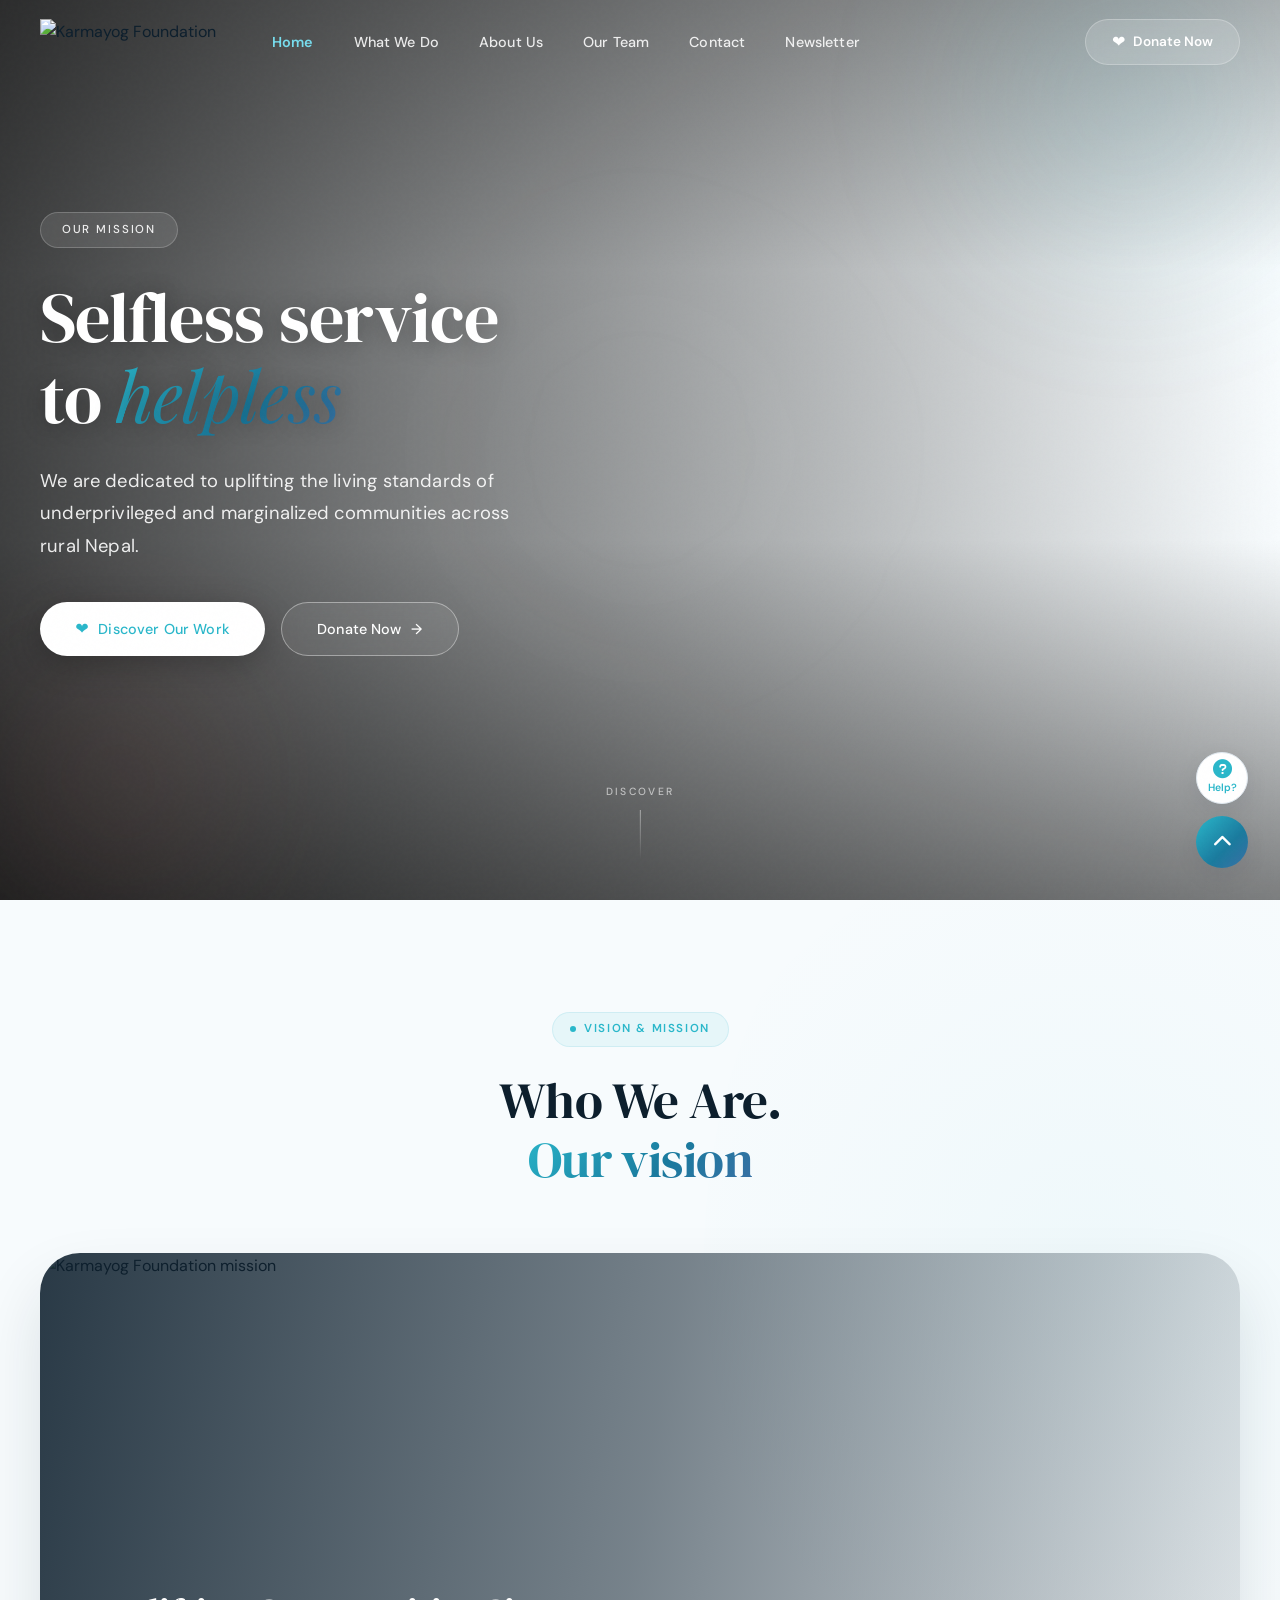
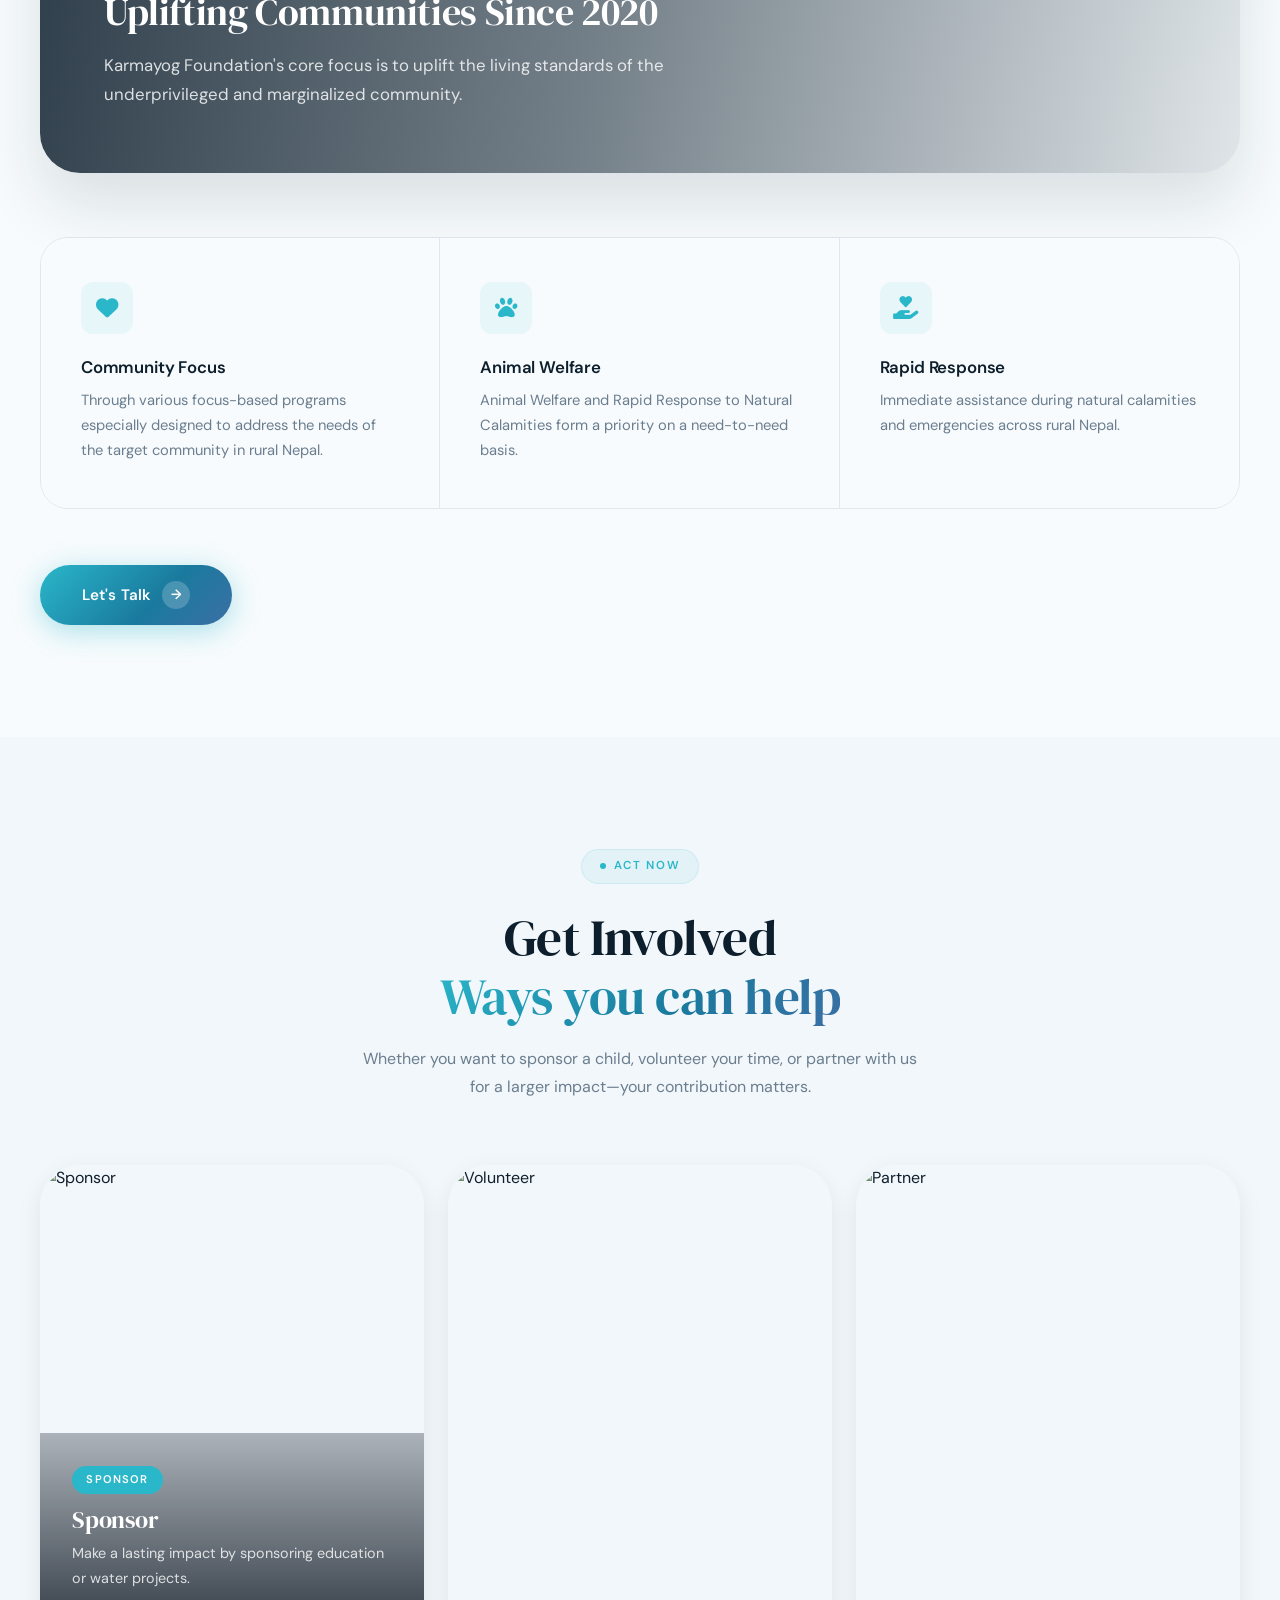
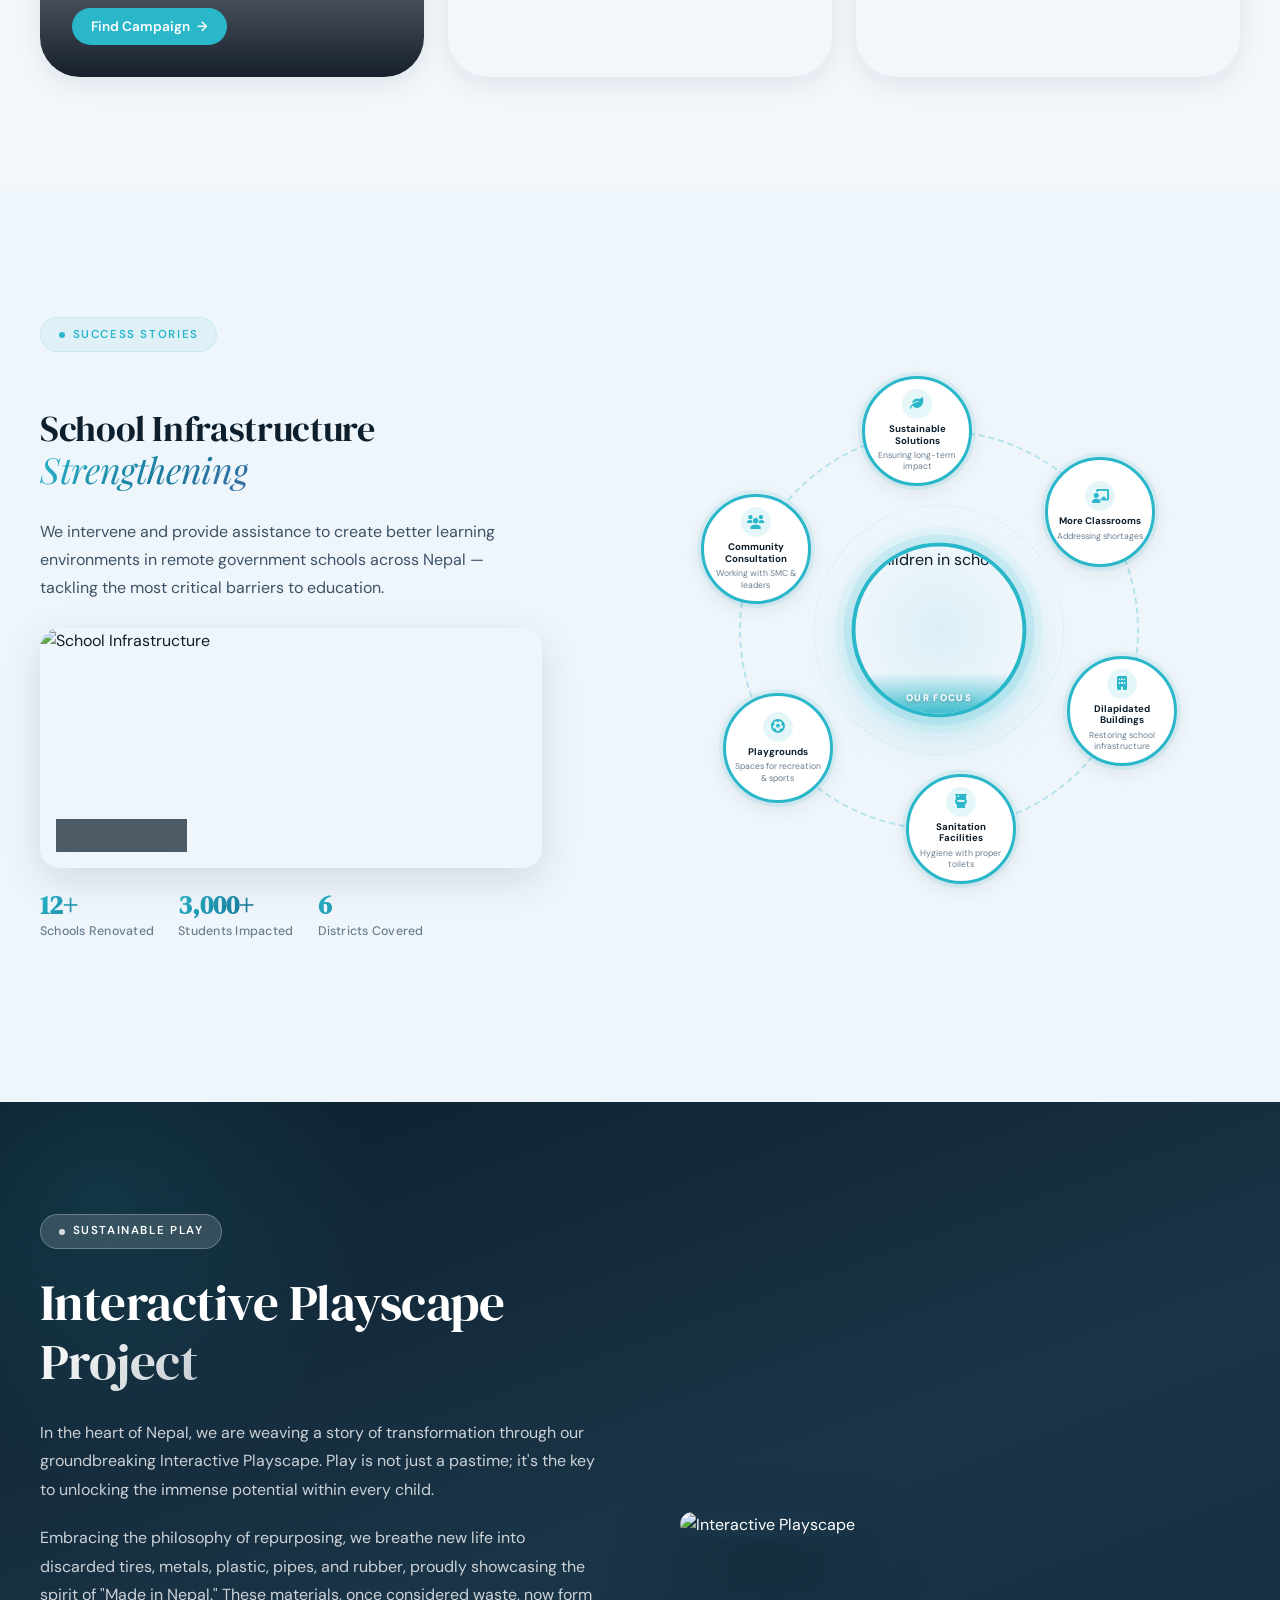
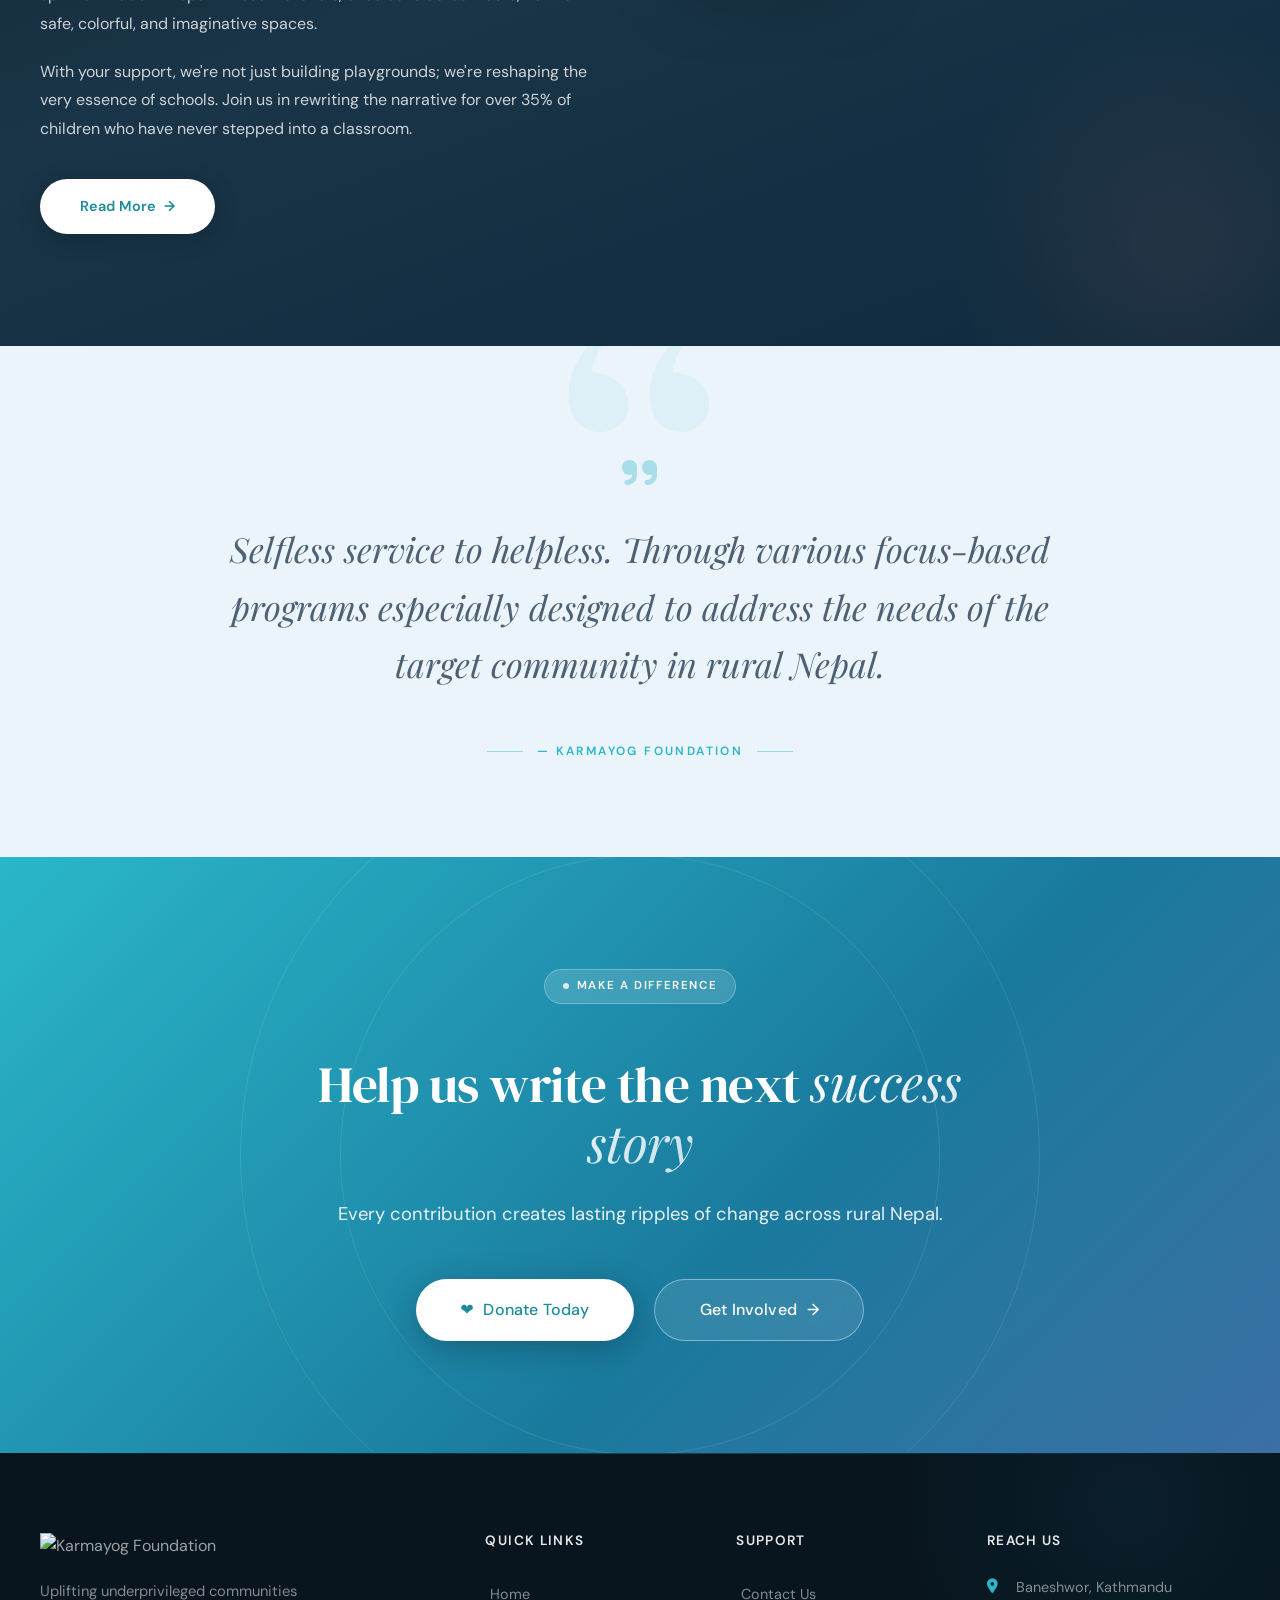
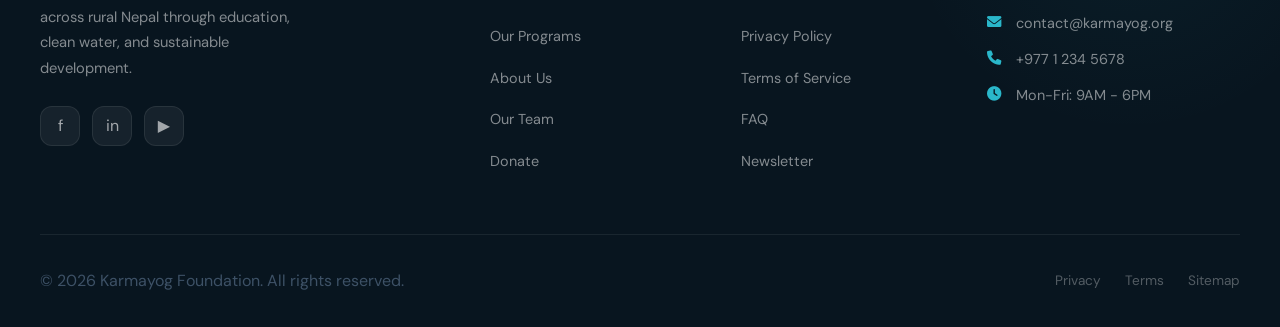
==== commit 54418228: "updated index" ====
--- a/index.html
+++ b/index.html
@@ -3,26 +3,31 @@
 <head>
   <meta charset="UTF-8" />
   <meta name="viewport" content="width=device-width, initial-scale=1.0" />
-  <title>Karmayog Foundation | Illuminating Lives</title>
-  <link href="https://fonts.googleapis.com/css2?family=Clash+Display:wght@400;500;600;700&family=Inter:wght@300;400;500;600;700&family=Playfair+Display:ital@0;1&display=swap" rel="stylesheet" />
+  <meta name="description" content="Karmayog Foundation - World Class NGO in Nepal. Clean water, education, and equality for all." />
+  <title>Karmayog Foundation | Clean Water & Education in Nepal</title>
+  <link href="https://fonts.googleapis.com/css2?family=DM+Serif+Display:ital@0;1&family=DM+Sans:ital,opsz,wght@0,9..40,300;0,9..40,400;0,9..40,500;0,9..40,600;0,9..40,700;1,9..40,400&family=Playfair+Display:ital@0;1&display=swap" rel="stylesheet" />
   <link rel="stylesheet" href="https://cdnjs.cloudflare.com/ajax/libs/font-awesome/6.0.0/css/all.min.css" />
   <link rel="stylesheet" href="css/main.css" />
 </head>
 <body>
+
+  <!-- Custom cursor -->
+  <div class="hover-cursor" id="cursor"></div>
+
   <karmayog-navbar></karmayog-navbar>
 
+  <!-- ═══ HERO ═══ -->
   <section class="hero hero--video-bg">
     <div class="hero-video-wrapper">
-      <video 
-        class="hero-background-video" 
-        autoplay 
-        loop 
-        muted 
+      <video
+        class="hero-background-video"
+        autoplay
+        loop
+        muted
         playsinline
-        poster="https://images.unsplash.com/photo-1488521787991-ed7bbaae773c?ixlib=rb-4.0.3&auto=format&fit=crop&w=1200&q=80"
+        poster="https://karmayogfoundation.org/wp-content/uploads/2023/12/Untitled-video-Made-with-Clipchamp-1.mp4"
       >
         <source src="video-karmayog.mp4" type="video/mp4">
-        Your browser does not support the video tag.
       </video>
       <div class="hero-video-overlay"></div>
     </div>
@@ -35,25 +40,24 @@
 
     <div class="hero-inner container">
       <div class="hero-content" data-reveal="fade-up">
-        <span class="hero-tagline">✦ Serving Rural Nepal Since 2020</span>
-        
+        <span class="hero-tagline">Our Mission</span>
+
         <h1 class="hero-heading">
-          <span class="heading-line">Every child</span>
-          <span class="heading-line">deserves a <span class="gradient-text"><em>better</em></span></span>
-          <span class="heading-line">future.</span>
+          <span class="heading-line">Selfless service</span>
+          <span class="heading-line">to <span class="gradient-text"><em>helpless</em></span></span>
         </h1>
-        <p class="lead-text"
-          style="color: rgba(255,255,255,0.9); max-width: 600px; margin-bottom: 3rem; text-shadow: 0 2px 10px rgba(0,0,0,0.5);">
-          असहायहरूको लागि निस्वार्थ सेवा
+
+        <p class="hero-description">
+          We are dedicated to uplifting the living standards of underprivileged and marginalized communities across rural Nepal.
         </p>
-        
+
         <div class="hero-actions">
-          <a href="pages/donate.html" class="btn btn-primary">
+          <a href="#impact" class="btn btn-primary">
             <span class="heart-icon">❤️</span>
-            Donate Today
+            Discover Our Work
           </a>
-          <a href="#mission" class="btn btn-outline">
-            Our Work
+          <a href="pages/donate.html" class="btn btn-outline">
+            Donate Now
             <span class="btn-arrow">→</span>
           </a>
         </div>
@@ -66,20 +70,21 @@
     </div>
   </section>
 
-  <section id="mission" class="section mission-section">
+  <!-- ═══ VISION & MISSION ═══ -->
+  <section id="impact" class="section mission-section">
     <div class="container">
       <div class="section-header text-center" data-reveal="fade-up">
-        <span class="eyebrow">Our Purpose</span>
-        <h2>Who we are and <span class="gradient-text"><em>why we exist</em></span></h2>
-      </div>
-      
+        <span class="eyebrow">Vision & Mission</span>
+        <h2>Who We Are.<br /><span class="gradient-text">Our vision</span></h2>
+      </div>
+
       <div class="mission-feature" data-reveal="fade-up">
         <div class="mission-feature-image">
-          <img src="https://images.unsplash.com/photo-1488521787991-ed7bbaae773c?ixlib=rb-4.0.3&auto=format&fit=crop&w=1600&q=80" alt="Karmayog Foundation mission">
+          <img src="https://karmayogfoundation.org/wp-content/uploads/2023/12/PXL_20230812_080012243-scaled.jpg" alt="Karmayog Foundation mission" loading="lazy">
           <div class="mission-feature-overlay">
             <div class="mission-feature-content">
-              <h3>Empowering Communities Since 2020</h3>
-              <p>We believe in creating sustainable change through education, clean water, and community development programs that last for generations.</p>
+              <h3>Uplifting Communities Since 2020</h3>
+              <p>Karmayog Foundation's core focus is to uplift the living standards of the underprivileged and marginalized community.</p>
             </div>
           </div>
         </div>
@@ -88,133 +93,91 @@
       <div class="mission-grid">
         <div class="mission-grid-item" data-reveal="fade-right">
           <div class="mission-grid-icon">
-            <i class="fas fa-graduation-cap"></i>
-          </div>
-          <h4>Education First</h4>
-          <p>Supporting 8 schools with resources and learning materials for underprivileged children.</p>
+            <i class="fas fa-heart"></i>
+          </div>
+          <h4>Community Focus</h4>
+          <p>Through various focus-based programs especially designed to address the needs of the target community in rural Nepal.</p>
         </div>
         <div class="mission-grid-item" data-reveal="fade-up">
           <div class="mission-grid-icon">
-            <i class="fas fa-water"></i>
-          </div>
-          <h4>Clean Water</h4>
-          <p>12 water projects providing safe drinking water to remote villages and school communities.</p>
+            <i class="fas fa-paw"></i>
+          </div>
+          <h4>Animal Welfare</h4>
+          <p>Animal Welfare and Rapid Response to Natural Calamities form a priority on a need-to-need basis.</p>
         </div>
         <div class="mission-grid-item" data-reveal="fade-left">
           <div class="mission-grid-icon">
-            <i class="fas fa-seedling"></i>
-          </div>
-          <h4>Sustainable Development</h4>
-          <p>Long-term programs that empower communities to thrive independently.</p>
-        </div>
-      </div>
-    </div>
-  </section>
-
-  <section class="section stats-section">
-    <div class="container">
-      <div class="stats-grid">
-        <div class="stat-card" data-reveal="zoom-in">
-          <div class="stat-icon-svg">
-            <svg width="48" height="48" viewBox="0 0 24 24" fill="none" xmlns="http://www.w3.org/2000/svg">
-              <path d="M12 2C6.48 2 2 6.48 2 12C2 17.52 6.48 22 12 22C17.52 22 22 17.52 22 12C22 6.48 17.52 2 12 2ZM12 20C7.59 20 4 16.41 4 12C4 7.59 7.59 4 12 4C16.41 4 20 7.59 20 12C20 16.41 16.41 20 12 20Z" fill="currentColor"/>
-              <circle cx="12" cy="12" r="2" fill="currentColor"/>
-            </svg>
-          </div>
-          <span class="stat-number" data-count="5000">0</span>
-          <span class="stat-label">Lives Impacted</span>
-        </div>
-        <div class="stat-card" data-reveal="zoom-in" data-reveal-delay="150">
-          <div class="stat-icon-svg">
-            <svg width="48" height="48" viewBox="0 0 24 24" fill="none" xmlns="http://www.w3.org/2000/svg">
-              <path d="M20 8H4V6H20V8Z" fill="currentColor"/>
-              <path d="M22 12H2V10H22V12Z" fill="currentColor"/>
-              <path d="M20 16H4V14H20V16Z" fill="currentColor"/>
-              <path d="M18 20H6V18H18V20Z" fill="currentColor"/>
-            </svg>
-          </div>
-          <span class="stat-number" data-count="25">0</span>
-          <span class="stat-label">Projects</span>
-        </div>
-        <div class="stat-card" data-reveal="zoom-in" data-reveal-delay="300">
-          <div class="stat-icon-svg">
-            <svg width="48" height="48" viewBox="0 0 24 24" fill="none" xmlns="http://www.w3.org/2000/svg">
-              <path d="M12 2C8.13 2 5 5.13 5 9C5 11.38 6.19 14.47 8.5 18.16C9.54 19.81 10.71 21.37 12 22.84C13.29 21.37 14.46 19.81 15.5 18.16C17.81 14.47 19 11.38 19 9C19 5.13 15.87 2 12 2ZM12 11.5C10.62 11.5 9.5 10.38 9.5 9C9.5 7.62 10.62 6.5 12 6.5C13.38 6.5 14.5 7.62 14.5 9C14.5 10.38 13.38 11.5 12 11.5Z" fill="currentColor"/>
-            </svg>
-          </div>
-          <span class="stat-number" data-count="15">0</span>
-          <span class="stat-label">Villages</span>
-        </div>
-        <div class="stat-card" data-reveal="zoom-in" data-reveal-delay="450">
-          <div class="stat-icon-svg">
-            <svg width="48" height="48" viewBox="0 0 24 24" fill="none" xmlns="http://www.w3.org/2000/svg">
-              <path d="M12 2C6.48 2 2 6.48 2 12C2 17.52 6.48 22 12 22C17.52 22 22 17.52 22 12C22 6.48 17.52 2 12 2ZM10 17L5 12L6.41 10.59L10 14.17L17.59 6.58L19 8L10 17Z" fill="currentColor"/>
-            </svg>
-          </div>
-          <span class="stat-number" data-count="100">0</span>
-          <span class="stat-label">Transparent</span>
-        </div>
-      </div>
-    </div>
-  </section>
-
+            <i class="fas fa-hand-holding-heart"></i>
+          </div>
+          <h4>Rapid Response</h4>
+          <p>Immediate assistance during natural calamities and emergencies across rural Nepal.</p>
+        </div>
+      </div>
+
+      <div class="text-center" style="margin-top: 3.5rem;" data-reveal="fade-up">
+        <a href="pages/contact.html" class="btn-lets-talk">
+          Let's Talk
+          <span class="btn-arrow">→</span>
+        </a>
+      </div>
+    </div>
+  </section>
+
+  <!-- ═══ GET INVOLVED ═══ -->
   <section class="section programs-section" id="programs">
     <div class="container">
       <div class="section-header text-center" data-reveal="fade-up">
-        <span class="eyebrow">What We Do</span>
-        <h2>Programs built for <span class="gradient-text"><em>lasting change</em></span></h2>
-      </div>
-      
+        <span class="eyebrow">Act Now</span>
+        <h2>Get Involved<br /><span class="gradient-text">Ways you can help</span></h2>
+        <p style="max-width: 560px; margin: 1.25rem auto 0; color: var(--text-muted);">Whether you want to sponsor a child, volunteer your time, or partner with us for a larger impact—your contribution matters.</p>
+      </div>
+
       <div class="programs-showcase">
         <div class="programs-showcase-item" data-reveal="flip-left">
           <div class="programs-showcase-image">
-            <img src="https://karmayogfoundation.org/wp-content/uploads/2023/04/IMG_20211202_125955_434.jpg" alt="Sponsor a Child">
+            <img src="https://karmayogfoundation.org/wp-content/uploads/2023/04/IMG_20211202_125955_434.jpg" alt="Sponsor" loading="lazy">
             <div class="programs-showcase-overlay">
-              <span class="programs-showcase-category">Education</span>
-              <h3>Sponsor a Child</h3>
-              <p>Make a lasting impact by sponsoring a child's education. Your support provides books, uniforms, and tuition.</p>
+              <span class="programs-showcase-category">Sponsor</span>
+              <h3>Sponsor</h3>
+              <p>Make a lasting impact by sponsoring education or water projects.</p>
               <a href="pages/donate.html" class="programs-showcase-link">
-                Support Now
-                <span class="btn-arrow">→</span>
+                Find Campaign <span class="btn-arrow">→</span>
               </a>
             </div>
           </div>
           <div class="programs-showcase-content-visible">
-            <span class="programs-showcase-category-visible">Education</span>
-            <h3>Sponsor a Child</h3>
-            <p>Make a lasting impact by sponsoring a child's education. Your support provides books, uniforms, and tuition.</p>
+            <span class="programs-showcase-category-visible">Sponsor</span>
+            <h3>Sponsor</h3>
+            <p>Make a lasting impact by sponsoring education or water projects.</p>
             <a href="pages/donate.html" class="programs-showcase-link-visible">
-              Support Now
-              <span class="btn-arrow">→</span>
+              Find Campaign <span class="btn-arrow">→</span>
             </a>
           </div>
         </div>
-        
+
         <div class="programs-showcase-item" data-reveal="flip-up">
           <div class="programs-showcase-image">
-            <img src="https://karmayogfoundation.org/wp-content/uploads/2023/04/IMG_20211202_125954_946.jpg" alt="Volunteer">
+            <img src="https://karmayogfoundation.org/wp-content/uploads/2023/04/IMG_20211202_125954_946.jpg" alt="Volunteer" loading="lazy">
             <div class="programs-showcase-overlay">
               <span class="programs-showcase-category">Volunteer</span>
-              <h3>Join the Team</h3>
-              <p>Come on-ground and help transform rural communities. Your time and skills can create lasting change.</p>
+              <h3>Volunteer</h3>
+              <p>Join our on-ground team and help transform rural communities.</p>
               <a href="pages/contact.html" class="programs-showcase-link">
-                Sign Up
-                <span class="btn-arrow">→</span>
+                Sign Up <span class="btn-arrow">→</span>
               </a>
             </div>
           </div>
         </div>
-        
+
         <div class="programs-showcase-item" data-reveal="flip-right">
           <div class="programs-showcase-image">
-            <img src="https://karmayogfoundation.org/wp-content/uploads/2023/04/IMG_20210702_115350_185.jpg" alt="Partner">
+            <img src="https://karmayogfoundation.org/wp-content/uploads/2023/04/IMG_20210702_115350_185.jpg" alt="Partner" loading="lazy">
             <div class="programs-showcase-overlay">
-              <span class="programs-showcase-category">Partnership</span>
-              <h3>Become a Partner</h3>
-              <p>Collaborate with us for sustainable long-term development. Together we can reach more communities.</p>
+              <span class="programs-showcase-category">Partner</span>
+              <h3>Partner</h3>
+              <p>Collaborate with us for sustainable long-term development.</p>
               <a href="pages/contact.html" class="programs-showcase-link">
-                Let's Talk
-                <span class="btn-arrow">→</span>
+                Contact Us <span class="btn-arrow">→</span>
               </a>
             </div>
           </div>
@@ -223,100 +186,164 @@
     </div>
   </section>
 
+  <!-- ═══ SCHOOL INFRASTRUCTURE ═══ -->
   <section class="section gallery-section">
     <div class="container">
-      <div class="section-header text-center" data-reveal="fade-up">
-        <span class="eyebrow">Our Impact</span>
-        <h2>Changing lives <span class="gradient-text"><em>one story at a time</em></span></h2>
-      </div>
-      
-      <div class="impact-feature" data-reveal="fade-up">
-        <div class="impact-feature-image">
-          <img src="https://images.unsplash.com/photo-1532629345422-7515f3d16bb6?ixlib=rb-4.0.3&auto=format&fit=crop&w=1600&q=80" alt="Children learning and smiling">
-          <div class="impact-feature-overlay">
-            <div class="impact-feature-content">
-              <h3>5,000+ Children</h3>
-              <p>Have gained access to quality education through our programs</p>
-            </div>
-          </div>
-        </div>
-      </div>
-
-      <div class="impact-grid">
-        <div class="impact-item" data-reveal="fade-right">
-          <div class="impact-item-icon">
-            <i class="fas fa-droplet"></i>
-          </div>
-          <div class="impact-item-content">
-            <h4>12 Water Projects</h4>
-            <p>Clean water for remote villages</p>
-          </div>
-        </div>
-        <div class="impact-item" data-reveal="fade-up">
-          <div class="impact-item-icon">
-            <i class="fas fa-hands-helping"></i>
-          </div>
-          <div class="impact-item-content">
-            <h4>200+ Volunteers</h4>
-            <p>Making a difference daily</p>
-          </div>
-        </div>
-        <div class="impact-item" data-reveal="fade-left">
-          <div class="impact-item-icon">
-            <i class="fas fa-tree"></i>
-          </div>
-          <div class="impact-item-content">
-            <h4>15 Villages</h4>
-            <p>Transformed communities</p>
-          </div>
-        </div>
-        <div class="impact-item" data-reveal="fade-right" data-reveal-delay="100">
-          <div class="impact-item-icon">
-            <i class="fas fa-school"></i>
-          </div>
-          <div class="impact-item-content">
-            <h4>8 Schools</h4>
-            <p>Built and renovated</p>
-          </div>
-        </div>
-        <div class="impact-item" data-reveal="fade-up" data-reveal-delay="100">
-          <div class="impact-item-icon">
-            <i class="fas fa-truck-medical"></i>
-          </div>
-          <div class="impact-item-content">
-            <h4>20+ Medical Camps</h4>
-            <p>Healthcare for all</p>
-          </div>
-        </div>
-        <div class="impact-item" data-reveal="fade-left" data-reveal-delay="100">
-          <div class="impact-item-icon">
-            <i class="fas fa-badge-check"></i>
-          </div>
-          <div class="impact-item-content">
-            <h4>100% Transparency</h4>
-            <p>Every rupee accounted for</p>
-          </div>
-        </div>
-      </div>
-    </div>
-  </section>
-
-  <!-- Quote Section -->
-  <section class="section quote-section">
-    <div class="container">
-      <div class="quote-content" data-reveal="scale-up">
-        <div class="quote-icon">
-          <i class="fas fa-quote-right"></i>
-        </div>
-        <blockquote class="quote-text">
-          <em>Every child, regardless of where they are born, deserves access to clean water, quality education, and a safe place to grow.</em>
-        </blockquote>
-        <div class="quote-author">— Karmayog Foundation</div>
-      </div>
-    </div>
-  </section>
-
-  <!-- CTA Section -->
+
+      <div class="infra-layout">
+
+        <!-- ── LEFT: heading, description, feature image, stats ── -->
+        <div class="infra-left" data-reveal="fade-right">
+
+          <span class="eyebrow">Success Stories</span>
+          <h2 class="infra-heading">School Infrastructure <span class="gradient-text"><em>Strengthening</em></span></h2>
+          <p class="infra-desc">We intervene and provide assistance to create better learning environments in remote government schools across Nepal — tackling the most critical barriers to education.</p>
+
+          <!-- mini image card -->
+          <div class="infra-img-card">
+            <img src="https://karmayogfoundation.org/wp-content/uploads/2023/12/PXL_20230813_050445782-scaled.jpg" alt="School Infrastructure" loading="lazy">
+            <div class="infra-img-badge">
+              <i class="fas fa-map-marker-alt"></i> Remote Nepal
+            </div>
+          </div>
+
+          <!-- quick stats row -->
+          <div class="infra-stats">
+            <div class="infra-stat">
+              <strong>12+</strong>
+              <span>Schools Renovated</span>
+            </div>
+            <div class="infra-stat">
+              <strong>3,000+</strong>
+              <span>Students Impacted</span>
+            </div>
+            <div class="infra-stat">
+              <strong>6</strong>
+              <span>Districts Covered</span>
+            </div>
+          </div>
+
+        </div>
+
+        <!-- ── RIGHT: orbit animation ── -->
+        <div class="infra-right" data-reveal="fade-left">
+
+          <!-- Desktop orbit -->
+          <div class="orbit-wrapper" id="orbitWrapper">
+            <div class="orbit-ring orbit-ring-outer"></div>
+            <div class="orbit-ring orbit-ring-inner"></div>
+
+            <!-- Center: photo of children -->
+            <div class="orbit-center">
+              <img
+                class="orbit-center-img"
+                src="https://images.unsplash.com/photo-1497486751825-1233686d5d80?w=400&q=85"
+                alt="Children in school"
+                onerror="this.onerror=null;this.src='https://images.unsplash.com/photo-1488521787991-ed7bbaae773c?w=400&q=80';"
+              />
+              <div class="orbit-center-overlay">
+                <span class="orbit-center-label">Our Focus</span>
+              </div>
+            </div>
+
+            <!-- Orbiting cards -->
+            <div class="orbit-items" id="orbitItems">
+              <div class="orbit-item" data-idx="0">
+                <div class="orbit-card">
+                  <div class="orbit-card-icon"><i class="fas fa-building"></i></div>
+                  <h5>Dilapidated Buildings</h5>
+                  <p>Restoring school infrastructure</p>
+                </div>
+              </div>
+              <div class="orbit-item" data-idx="1">
+                <div class="orbit-card">
+                  <div class="orbit-card-icon"><i class="fas fa-toilet"></i></div>
+                  <h5>Sanitation Facilities</h5>
+                  <p>Hygiene with proper toilets</p>
+                </div>
+              </div>
+              <div class="orbit-item" data-idx="2">
+                <div class="orbit-card">
+                  <div class="orbit-card-icon"><i class="fas fa-futbol"></i></div>
+                  <h5>Playgrounds</h5>
+                  <p>Spaces for recreation &amp; sports</p>
+                </div>
+              </div>
+              <div class="orbit-item" data-idx="3">
+                <div class="orbit-card">
+                  <div class="orbit-card-icon"><i class="fas fa-users"></i></div>
+                  <h5>Community Consultation</h5>
+                  <p>Working with SMC &amp; leaders</p>
+                </div>
+              </div>
+              <div class="orbit-item" data-idx="4">
+                <div class="orbit-card">
+                  <div class="orbit-card-icon"><i class="fas fa-leaf"></i></div>
+                  <h5>Sustainable Solutions</h5>
+                  <p>Ensuring long-term impact</p>
+                </div>
+              </div>
+              <div class="orbit-item" data-idx="5">
+                <div class="orbit-card">
+                  <div class="orbit-card-icon"><i class="fas fa-chalkboard-teacher"></i></div>
+                  <h5>More Classrooms</h5>
+                  <p>Addressing shortages</p>
+                </div>
+              </div>
+            </div>
+          </div>
+
+          <!-- Mobile fallback -->
+          <div class="orbit-mobile-fallback" id="orbitMobile" style="display:none;">
+            <div class="orbit-mobile-card"><div class="orbit-mobile-card-icon"><i class="fas fa-building"></i></div><h5>Dilapidated Buildings</h5><p>Restoring school infrastructure</p></div>
+            <div class="orbit-mobile-card"><div class="orbit-mobile-card-icon"><i class="fas fa-toilet"></i></div><h5>Sanitation Facilities</h5><p>Hygiene with proper toilets</p></div>
+            <div class="orbit-mobile-card"><div class="orbit-mobile-card-icon"><i class="fas fa-futbol"></i></div><h5>Playgrounds</h5><p>Spaces for recreation</p></div>
+            <div class="orbit-mobile-card"><div class="orbit-mobile-card-icon"><i class="fas fa-users"></i></div><h5>Community Consultation</h5><p>Working with SMC</p></div>
+            <div class="orbit-mobile-card"><div class="orbit-mobile-card-icon"><i class="fas fa-leaf"></i></div><h5>Sustainable Solutions</h5><p>Long-term impact</p></div>
+            <div class="orbit-mobile-card"><div class="orbit-mobile-card-icon"><i class="fas fa-chalkboard-teacher"></i></div><h5>More Classrooms</h5><p>Addressing shortages</p></div>
+          </div>
+
+        </div><!-- /infra-right -->
+
+      </div><!-- /infra-layout -->
+    </div>
+  </section>
+
+  <!-- ═══ INTERACTIVE PLAYSCAPE ═══ -->
+  <section class="playscape-section" style="position: relative;">
+    <div class="container">
+      <div class="grid-2">
+        <div data-reveal="fade-right">
+          <span class="eyebrow light">Sustainable Play</span>
+          <h2>Interactive Playscape <span class="gradient-text-white">Project</span></h2>
+          <p>In the heart of Nepal, we are weaving a story of transformation through our groundbreaking Interactive Playscape. Play is not just a pastime; it's the key to unlocking the immense potential within every child.</p>
+          <p>Embracing the philosophy of repurposing, we breathe new life into discarded tires, metals, plastic, pipes, and rubber, proudly showcasing the spirit of "Made in Nepal." These materials, once considered waste, now form safe, colorful, and imaginative spaces.</p>
+          <p>With your support, we're not just building playgrounds; we're reshaping the very essence of schools. Join us in rewriting the narrative for over 35% of children who have never stepped into a classroom.</p>
+          <a href="pages/donate.html" class="playscape-btn">Read More <span class="btn-arrow">→</span></a>
+        </div>
+        <div data-reveal="fade-left">
+          <img src="https://karmayogfoundation.org/wp-content/uploads/2023/12/PXL_20230813_075252129-scaled.jpg" alt="Interactive Playscape" loading="lazy">
+        </div>
+      </div>
+    </div>
+  </section>
+
+ <!-- ═══ QUOTE ═══ -->
+<section class="section quote-section">
+  <div class="container">
+    <div class="quote-content" data-reveal="scale-up">
+      <div class="quote-icon">
+        <i class="fas fa-quote-right"></i>
+      </div>
+      <blockquote class="quote-text" style="color: var(--text-secondary); opacity: 0.9;">  <!-- ← ADD THIS INLINE STYLE -->
+        <em>Selfless service to helpless. Through various focus-based programs especially designed to address the needs of the target community in rural Nepal.</em>
+      </blockquote>
+      <div class="quote-author">— Karmayog Foundation</div>
+    </div>
+  </div>
+</section>
+
+  <!-- ═══ CTA ═══ -->
   <section class="section cta-section">
     <div class="container">
       <div class="cta-content" data-reveal="fade-up">
@@ -326,7 +353,7 @@
         <div class="cta-actions">
           <a href="pages/donate.html" class="btn btn-primary btn-large">
             <span class="heart-icon">❤️</span>
-            Donate Now
+            Donate Today
           </a>
           <a href="pages/contact.html" class="btn btn-outline btn-large">
             Get Involved
@@ -337,6 +364,7 @@
     </div>
   </section>
 
+  <!-- ═══ FLOATING BUTTONS ═══ -->
   <div class="help-section">
     <div class="help-button" id="helpButton">
       <i class="fas fa-question-circle"></i>
@@ -348,6 +376,7 @@
   </div>
 
   <karmayog-footer></karmayog-footer>
+
   <script src="js/main.js"></script>
 </body>
-</html>+</html>
--- a/css/main.css
+++ b/css/main.css
@@ -1,5 +1,4 @@
-
-@import url('https://fonts.googleapis.com/css2?family=Clash+Display:wght@400;500;600;700&family=Inter:wght@300;400;500;600;700&family=Playfair+Display:ital@0;1&display=swap');
+@import url('https://fonts.googleapis.com/css2?family=DM+Serif+Display:ital@0;1&family=DM+Sans:ital,opsz,wght@0,9..40,300;0,9..40,400;0,9..40,500;0,9..40,600;0,9..40,700;1,9..40,400&family=Playfair+Display:ital@0;1&display=swap');
 
 :root {
   --primary: #2AB7CA;
@@ -8,49 +7,54 @@
   --primary-soft: rgba(42, 183, 202, 0.08);
   --accent: #FF8A7A;
   --accent-light: #FFB4A6;
-  
-  --bg-white: #FFFFFF;
-  --bg-off-white: #FCFCFC;
-  --bg-soft-blue: #F5F9FF;
-  --bg-very-light-blue: #F8FAFE;
+
+  --bg-white: #F7FBFD;
+  --bg-off-white: #F2F7FB;
+  --bg-soft-blue: #EBF4FA;
+  --bg-very-light-blue: #EFF6FB;
   --bg-card: #FFFFFF;
-  
-  --text-primary: #1A2E40;
-  --text-secondary: #4A5568;
-  --text-muted: #718096;
-  --border-light: #E2E8F0;
-  
-  --font-head: 'Clash Display', system-ui, sans-serif;
-  --font-body: 'Inter', system-ui, sans-serif;
+
+  --text-primary: #0D1F2D;
+  --text-secondary: #3D5166;
+  --text-muted: #6B7E8F;
+  --border-light: #E0E8EF;
+  --border-subtle: rgba(42, 183, 202, 0.12);
+
+  --font-head: 'DM Serif Display', Georgia, serif;
+  --font-body: 'DM Sans', system-ui, sans-serif;
   --font-serif: 'Playfair Display', serif;
-  
-  --container: 1280px;
-  --nav-h: 80px;
-  
-  --r-sm: 8px;
-  --r-md: 16px;
-  --r-lg: 24px;
-  --r-xl: 32px;
+
+  --container: 1320px;
+  --nav-h: 84px;
+
+  --r-sm: 6px;
+  --r-md: 12px;
+  --r-lg: 20px;
+  --r-xl: 28px;
   --r-xxl: 40px;
   --r-full: 9999px;
-  
-  --shadow-sm: 0 4px 6px -1px rgba(0, 0, 0, 0.05);
-  --shadow-md: 0 10px 15px -3px rgba(0, 0, 0, 0.05);
-  --shadow-lg: 0 20px 25px -5px rgba(0, 0, 0, 0.05);
-  --shadow-xl: 0 25px 50px -12px rgba(0, 0, 0, 0.1);
-  --shadow-soft: 0 20px 40px -15px rgba(42, 183, 202, 0.15);
-  
-  --grad-primary: linear-gradient(135deg, #2AB7CA 0%, #4A6FA5 100%);
-  
-  --ease: cubic-bezier(0.4, 0, 0.2, 1);
+
+  --shadow-sm: 0 2px 8px rgba(13, 31, 45, 0.06);
+  --shadow-md: 0 8px 24px rgba(13, 31, 45, 0.08);
+  --shadow-lg: 0 20px 48px rgba(13, 31, 45, 0.10);
+  --shadow-xl: 0 32px 64px rgba(13, 31, 45, 0.12);
+  --shadow-soft: 0 16px 48px rgba(42, 183, 202, 0.12);
+  --shadow-glow: 0 0 40px rgba(42, 183, 202, 0.25);
+
+  --grad-primary: linear-gradient(135deg, #2AB7CA 0%, #1a7a9e 60%, #3B6FA5 100%);
+  --grad-warm: linear-gradient(135deg, #FF8A7A 0%, #FF6B5B 100%);
+  --grad-dark: linear-gradient(160deg, #0D1F2D 0%, #1a3548 50%, #0f2a3e 100%);
+
+  --ease: cubic-bezier(0.25, 0.46, 0.45, 0.94);
+  --ease-out: cubic-bezier(0.16, 1, 0.3, 1);
   --t: all 0.4s var(--ease);
-}
-
-* {
-  cursor: none !important;
-}
-
-html, body, a, button, input, select, textarea, label, [role="button"], 
+  --t-fast: all 0.2s var(--ease);
+}
+
+/* ─── CUSTOM CURSOR ─── */
+* { cursor: none !important; }
+
+html, body, a, button, input, select, textarea, label, [role="button"],
 .btn, .nav-links a, .nav-links .newsletter-link, .btn-nav, .hamburger,
 .programs-showcase-item, .mission-grid-item, .impact-item, .stat-card,
 .social-link, .footer-col ul li a, .footer-contact p, .help-button,
@@ -60,16 +64,15 @@
 
 .hover-cursor {
   position: fixed;
-  width: 24px;
-  height: 24px;
-  border: 2px solid var(--primary);
+  width: 20px;
+  height: 20px;
+  background: rgba(42, 183, 202, 0.9);
   border-radius: 50%;
   pointer-events: none;
   transform: translate(-50%, -50%) scale(0);
-  transition: transform 0.2s ease, width 0.2s ease, height 0.2s ease, border-color 0.2s ease, background 0.2s ease;
+  transition: transform 0.15s var(--ease), width 0.3s var(--ease-out), height 0.3s var(--ease-out), background 0.3s;
   z-index: 99999;
   mix-blend-mode: normal;
-  box-shadow: 0 0 10px rgba(42, 183, 202, 0.2);
   opacity: 0;
 }
 
@@ -79,33 +82,24 @@
 }
 
 .hover-cursor.hovered {
-  width: 32px;
-  height: 32px;
-  border-color: var(--primary-light);
-  background: rgba(42, 183, 202, 0.05);
-  box-shadow: 0 0 15px rgba(42, 183, 202, 0.3);
+  width: 48px;
+  height: 48px;
+  background: rgba(42, 183, 202, 0.15);
+  border: 1.5px solid rgba(42, 183, 202, 0.6);
 }
 
 .hover-cursor.clicked {
-  transform: translate(-50%, -50%) scale(0.9);
-  background: rgba(42, 183, 202, 0.1);
+  transform: translate(-50%, -50%) scale(0.75);
+  background: rgba(42, 183, 202, 0.4);
 }
 
 @media (max-width: 768px) {
-  * {
-    cursor: auto !important;
-  }
-  .hover-cursor {
-    display: none !important;
-  }
-}
-
-
-* {
-  margin: 0;
-  padding: 0;
-  box-sizing: border-box;
-}
+  * { cursor: auto !important; }
+  .hover-cursor { display: none !important; }
+}
+
+/* ─── RESET ─── */
+*, *::before, *::after { margin: 0; padding: 0; box-sizing: border-box; }
 
 html {
   font-size: 16px;
@@ -121,64 +115,48 @@
   overflow-x: hidden;
 }
 
+/* ─── NOISE TEXTURE OVERLAY ─── */
+body::before {
+  content: '';
+  position: fixed;
+  inset: 0;
+  background-image: url("data:image/svg+xml,%3Csvg viewBox='0 0 256 256' xmlns='http://www.w3.org/2000/svg'%3E%3Cfilter id='n'%3E%3CfeTurbulence type='fractalNoise' baseFrequency='0.9' numOctaves='4' stitchTiles='stitch'/%3E%3C/filter%3E%3Crect width='100%25' height='100%25' filter='url(%23n)' opacity='0.03'/%3E%3C/svg%3E");
+  pointer-events: none;
+  z-index: 9998;
+  opacity: 0.4;
+}
+
 .container {
   max-width: var(--container);
   margin: 0 auto;
-  padding: 0 2rem;
+  padding: 0 2.5rem;
   width: 100%;
 }
 
-.section {
-  padding: 6rem 0;
-}
-
-.mission-section {
-  background: var(--bg-white);
-}
-
-.stats-section {
-  background: var(--bg-soft-blue);
-}
-
-.programs-section {
-  background: var(--bg-white);
-}
-
-.gallery-section {
-  background: var(--bg-very-light-blue);
-}
-
-.quote-section {
-  background: var(--bg-white);
-}
-
-.cta-section {
-  background: var(--grad-primary);
-}
-
+.section { padding: 7rem 0; }
+.mission-section { background: var(--bg-white); }
+.stats-section { background: var(--bg-soft-blue); }
+.programs-section { background: var(--bg-off-white); }
+.gallery-section { background: var(--bg-very-light-blue); }
+.quote-section { background: var(--bg-soft-blue); }
+.cta-section { background: var(--grad-primary); }
+
+/* ─── TYPOGRAPHY ─── */
 h1, h2, h3, h4 {
   font-family: var(--font-head);
-  font-weight: 600;
-  line-height: 1.2;
-  letter-spacing: -0.02em;
+  font-weight: 400;
+  line-height: 1.15;
+  letter-spacing: -0.01em;
   color: var(--text-primary);
 }
 
-h1 { font-size: clamp(3rem, 5vw, 4.5rem); }
-h2 { font-size: clamp(2.2rem, 4vw, 3.2rem); margin-bottom: 1rem; }
-h3 { font-size: clamp(1.3rem, 2vw, 1.6rem); margin-bottom: 0.75rem; }
-h4 { font-size: clamp(1.1rem, 1.5vw, 1.3rem); margin-bottom: 0.5rem; }
-
-p {
-  color: var(--text-secondary);
-  font-size: 1rem;
-  line-height: 1.7;
-}
-
-a {
-  text-decoration: none;
-  color: inherit;
-}
+h1 { font-size: clamp(3.2rem, 5.5vw, 5rem); font-weight: 400; }
+h2 { font-size: clamp(2.2rem, 4vw, 3.4rem); margin-bottom: 1rem; font-weight: 400; }
+h3 { font-size: clamp(1.4rem, 2.2vw, 1.75rem); margin-bottom: 0.75rem; font-weight: 400; }
+h4 { font-size: clamp(1.05rem, 1.5vw, 1.2rem); margin-bottom: 0.5rem; font-weight: 400; }
+
+p { color: var(--text-secondary); font-size: 1rem; line-height: 1.75; font-family: var(--font-body); font-weight: 400; }
+a { text-decoration: none; color: inherit; }
 
 .gradient-text {
   background: var(--grad-primary);
@@ -188,7 +166,7 @@
 }
 
 .gradient-text-white {
-  background: linear-gradient(135deg, #FFFFFF 0%, #FFE9E5 100%);
+  background: linear-gradient(135deg, #FFFFFF 0%, rgba(255,255,255,0.75) 100%);
   -webkit-background-clip: text;
   -webkit-text-fill-color: transparent;
   background-clip: text;
@@ -200,37 +178,62 @@
   font-weight: 400;
 }
 
-/* ═══ EYEBROW ═══ */
+/* ─── SECTION HEADER ─── */
+.section-header {
+  margin-bottom: 4rem;
+}
+
+.section-header.text-center {
+  text-align: center;
+}
+
+/* ─── EYEBROW ─── */
 .eyebrow {
-  display: inline-block;
-  font-size: 0.75rem;
+  display: inline-flex;
+  align-items: center;
+  gap: 0.5rem;
+  font-size: 0.72rem;
   font-weight: 600;
-  letter-spacing: 0.1em;
+  letter-spacing: 0.14em;
   text-transform: uppercase;
   color: var(--primary);
   background: var(--primary-soft);
-  padding: 0.4rem 1.2rem;
+  padding: 0.45rem 1.1rem;
   border-radius: var(--r-full);
   margin-bottom: 1.5rem;
-  border: 1px solid rgba(42, 183, 202, 0.15);
+  border: 1px solid var(--border-subtle);
+  font-family: var(--font-body);
+}
+
+.eyebrow::before {
+  content: '';
+  display: inline-block;
+  width: 6px;
+  height: 6px;
+  border-radius: 50%;
+  background: var(--primary);
+  flex-shrink: 0;
 }
 
 .eyebrow.light {
-  background: rgba(255, 255, 255, 0.15);
-  color: white;
-  border-color: rgba(255, 255, 255, 0.2);
-}
-
-/* ═══ BUTTONS ═══ */
+  background: rgba(255,255,255,0.15);
+  color: white;
+  border-color: rgba(255,255,255,0.25);
+}
+
+.eyebrow.light::before { background: rgba(255,255,255,0.8); }
+
+/* ─── BUTTONS ─── */
 .btn {
   display: inline-flex;
   align-items: center;
   justify-content: center;
-  gap: 0.5rem;
-  padding: 0.8rem 2rem;
+  gap: 0.6rem;
+  padding: 0.9rem 2.2rem;
   border-radius: var(--r-full);
   font-weight: 500;
-  font-size: 0.95rem;
+  font-size: 0.9rem;
+  letter-spacing: 0.01em;
   transition: var(--t);
   cursor: none;
   border: none;
@@ -238,74 +241,56 @@
   position: relative;
   overflow: hidden;
   z-index: 1;
-}
-
-.btn::before {
+  font-family: var(--font-body);
+}
+
+.btn::after {
   content: '';
   position: absolute;
-  top: 50%;
-  left: 50%;
-  width: 0;
-  height: 0;
-  border-radius: 50%;
-  background: rgba(255, 255, 255, 0.3);
-  transform: translate(-50%, -50%);
-  transition: width 0.6s, height 0.6s;
-  z-index: -1;
-}
-
-.btn:hover::before {
-  width: 300px;
-  height: 300px;
-}
+  inset: 0;
+  background: rgba(255,255,255,0.15);
+  opacity: 0;
+  transition: opacity 0.3s;
+}
+
+.btn:hover::after { opacity: 1; }
 
 .btn-primary {
   background: var(--grad-primary);
   color: white;
-  box-shadow: var(--shadow-md);
+  box-shadow: 0 4px 20px rgba(42, 183, 202, 0.35);
 }
 
 .btn-primary:hover {
-  transform: translateY(-2px);
-  box-shadow: var(--shadow-lg);
+  transform: translateY(-3px);
+  box-shadow: 0 8px 32px rgba(42, 183, 202, 0.45);
 }
 
 .btn-outline {
   background: transparent;
   color: var(--text-primary);
-  border: 1.5px solid var(--border-light);
+  border: 1px solid var(--border-light);
+  backdrop-filter: blur(4px);
 }
 
 .btn-outline:hover {
   border-color: var(--primary);
   color: var(--primary);
   transform: translateY(-2px);
+  background: var(--primary-soft);
 }
 
 .btn-large {
-  padding: 1rem 2.5rem;
-  font-size: 1rem;
-}
-
-.heart-icon {
-  color: #FFE9E5;
-  font-size: 1.1rem;
-  transition: transform 0.3s;
-}
-
-.btn:hover .heart-icon {
-  transform: scale(1.2);
-}
-
-.btn-arrow {
-  transition: transform 0.3s;
-}
-
-.btn:hover .btn-arrow {
-  transform: translateX(4px);
-}
-
-/* ═══ NAVBAR - Clean & Professional ═══ */
+  padding: 1.1rem 2.8rem;
+  font-size: 0.95rem;
+}
+
+.heart-icon { font-size: 1rem; transition: transform 0.3s; }
+.btn:hover .heart-icon { transform: scale(1.25) rotate(-5deg); }
+.btn-arrow { transition: transform 0.3s var(--ease-out); display: inline-block; }
+.btn:hover .btn-arrow { transform: translateX(5px); }
+
+/* ─── NAVBAR ─── */
 .navbar {
   position: fixed;
   top: 0;
@@ -313,16 +298,16 @@
   right: 0;
   height: var(--nav-h);
   z-index: 1000;
-  transition: var(--t);
+  transition: all 0.5s var(--ease);
   background: transparent;
 }
 
 .navbar.scrolled {
-  background: rgba(255, 255, 255, 0.98);
-  backdrop-filter: blur(10px);
-  -webkit-backdrop-filter: blur(10px);
-  box-shadow: 0 4px 20px rgba(0, 0, 0, 0.05);
-  border-bottom: 1px solid rgba(42, 183, 202, 0.1);
+  background: rgba(248, 251, 254, 0.97);
+  backdrop-filter: blur(20px) saturate(1.8);
+  -webkit-backdrop-filter: blur(20px) saturate(1.8);
+  box-shadow: 0 1px 0 rgba(42,183,202,0.08), 0 8px 24px rgba(0,0,0,0.04);
+  height: 72px;
 }
 
 .navbar-inner {
@@ -330,31 +315,28 @@
   align-items: center;
   justify-content: space-between;
   height: 100%;
-  max-width: 1400px;
+  max-width: var(--container);
   margin: 0 auto;
-  padding: 0 2rem;
+  padding: 0 2.5rem;
 }
 
 .nav-left {
   display: flex;
   align-items: center;
-  gap: 3rem;
+  gap: 3.5rem;
   flex: 1;
 }
 
-.nav-brand {
-  display: flex;
-  align-items: center;
-}
+.nav-brand { display: flex; align-items: center; }
 
 .nav-brand img {
-  height: 48px;
+  height: 46px;
   width: auto;
-  transition: var(--t);
+  transition: all 0.5s var(--ease);
 }
 
 .navbar.scrolled .nav-brand img {
-  height: 42px;
+  height: 40px;
 }
 
 .nav-links {
@@ -366,53 +348,42 @@
   padding: 0;
 }
 
-.nav-links li {
-  margin: 0;
-  padding: 0;
-}
+.nav-links li { margin: 0; padding: 0; }
 
 .nav-links a,
 .nav-links .newsletter-link {
-  font-size: 0.95rem;
+  font-size: 0.9rem;
   font-weight: 500;
-  color: white;
-  transition: var(--t);
+  color: rgba(255,255,255,0.88);
+  transition: color 0.25s var(--ease);
   background: none;
   border: none;
   cursor: none;
   font-family: var(--font-body);
-  padding: 0.5rem 0;
+  padding: 0.4rem 0;
   text-decoration: none;
   white-space: nowrap;
-  opacity: 0.95;
+  letter-spacing: 0.01em;
+  position: relative;
 }
 
 .nav-links a:hover,
 .nav-links .newsletter-link:hover {
-  color: var(--primary) !important;
-  opacity: 1;
-  transform: translateY(-1px);
+  color: var(--primary-light);
 }
 
 .nav-links a.active {
-  color: var(--primary) !important;
+  color: var(--primary-light);
   font-weight: 600;
-  opacity: 1;
 }
 
 .navbar.scrolled .nav-links a,
-.navbar.scrolled .nav-links .newsletter-link {
-  color: var(--text-primary);
-}
+.navbar.scrolled .nav-links .newsletter-link { color: var(--text-secondary); }
 
 .navbar.scrolled .nav-links a:hover,
-.navbar.scrolled .nav-links .newsletter-link:hover {
-  color: var(--primary) !important;
-}
-
-.navbar.scrolled .nav-links a.active {
-  color: var(--primary) !important;
-}
+.navbar.scrolled .nav-links .newsletter-link:hover { color: var(--primary); }
+
+.navbar.scrolled .nav-links a.active { color: var(--primary); font-weight: 600; }
 
 .nav-right {
   display: flex;
@@ -422,32 +393,49 @@
 }
 
 .btn-nav {
-  padding: 0.6rem 1.8rem;
-  background: var(--grad-primary);
+  padding: 0.6rem 1.6rem;
+  background: rgba(255,255,255,0.15);
   color: white;
   border-radius: var(--r-full);
   display: flex;
   align-items: center;
   gap: 0.5rem;
   font-weight: 600;
-  font-size: 0.9rem;
+  font-size: 0.85rem;
   white-space: nowrap;
-  box-shadow: var(--shadow-md);
+  border: 1px solid rgba(255,255,255,0.25);
   transition: var(--t);
   text-decoration: none;
-  border: none;
   cursor: none;
+  backdrop-filter: blur(8px);
+  font-family: var(--font-body);
 }
 
 .btn-nav:hover {
+  background: white;
+  color: var(--primary);
+  border-color: white;
   transform: translateY(-2px);
-  box-shadow: var(--shadow-lg);
+}
+
+.navbar.scrolled .btn-nav {
+  background: var(--grad-primary);
+  color: white;
+  border-color: transparent;
+  box-shadow: 0 4px 16px rgba(42, 183, 202, 0.3);
+}
+
+.navbar.scrolled .btn-nav:hover {
+  transform: translateY(-2px);
+  box-shadow: 0 6px 24px rgba(42, 183, 202, 0.4);
+  background: var(--grad-primary);
+  color: white;
 }
 
 .hamburger {
   display: none;
   flex-direction: column;
-  gap: 6px;
+  gap: 5px;
   cursor: none;
   background: none;
   border: none;
@@ -457,18 +445,16 @@
 
 .hamburger span {
   display: block;
-  width: 24px;
-  height: 2px;
+  width: 22px;
+  height: 1.5px;
   background: white;
   border-radius: 2px;
   transition: var(--t);
 }
 
-.navbar.scrolled .hamburger span {
-  background: var(--text-primary);
-}
-
-/* ═══ HERO SECTION - Darker Overlay ═══ */
+.navbar.scrolled .hamburger span { background: var(--text-primary); }
+
+/* ─── HERO SECTION ─── */
 .hero--video-bg {
   min-height: 100vh;
   display: flex;
@@ -479,10 +465,7 @@
 
 .hero-video-wrapper {
   position: absolute;
-  top: 0;
-  left: 0;
-  width: 100%;
-  height: 100%;
+  inset: 0;
   z-index: 0;
 }
 
@@ -496,20 +479,17 @@
   height: auto;
   transform: translate(-50%, -50%);
   object-fit: cover;
-}
-
+  filter: saturate(0.8);
+}
+
+/* Multi-layer cinematic overlay */
 .hero-video-overlay {
   position: absolute;
-  top: 0;
-  left: 0;
-  width: 100%;
-  height: 100%;
-  background: linear-gradient(
-    135deg,
-    rgba(0, 0, 0, 0.7) 0%,
-    rgba(0, 0, 0, 0.5) 50%,
-    rgba(0, 0, 0, 0.7) 100%
-  );
+  inset: 0;
+  background:
+    linear-gradient(to right, rgba(0,0,0,0.75) 0%, rgba(0,0,0,0.3) 60%, transparent 100%),
+    linear-gradient(to top, rgba(0,0,0,0.5) 0%, transparent 40%),
+    linear-gradient(180deg, rgba(0,0,0,0.3) 0%, transparent 30%);
   z-index: 1;
 }
 
@@ -518,48 +498,52 @@
   inset: 0;
   pointer-events: none;
   z-index: 2;
+  overflow: hidden;
 }
 
 .ambient-particle {
   position: absolute;
-  width: 300px;
-  height: 300px;
   border-radius: 50%;
-  background: radial-gradient(circle at 30% 50%, rgba(42, 183, 202, 0.2), transparent 70%);
-  filter: blur(60px);
+  filter: blur(80px);
+  opacity: 0.5;
 }
 
 .particle-1 {
-  top: -100px;
+  width: 500px;
+  height: 500px;
+  top: -150px;
   right: -100px;
-  animation: float-slow 25s infinite alternate;
+  background: radial-gradient(circle, rgba(42, 183, 202, 0.25), transparent 65%);
+  animation: float-slow 20s infinite alternate;
 }
 
 .particle-2 {
-  bottom: -100px;
-  left: -100px;
-  background: radial-gradient(circle, rgba(255, 138, 122, 0.15), transparent 70%);
-  animation: float-slow 30s infinite alternate-reverse;
+  width: 400px;
+  height: 400px;
+  bottom: -80px;
+  left: -80px;
+  background: radial-gradient(circle, rgba(255, 138, 122, 0.2), transparent 65%);
+  animation: float-slow 28s infinite alternate-reverse;
 }
 
 .particle-3 {
+  width: 700px;
+  height: 700px;
   top: 50%;
   left: 50%;
   transform: translate(-50%, -50%);
-  width: 600px;
-  height: 600px;
-  background: radial-gradient(circle, rgba(255, 255, 255, 0.1), transparent 70%);
-  animation: pulse-slow 20s infinite;
+  background: radial-gradient(circle, rgba(255,255,255,0.04), transparent 65%);
+  animation: pulse-slow 15s infinite;
 }
 
 @keyframes float-slow {
-  0% { transform: translate(0, 0) scale(1); }
-  100% { transform: translate(100px, 100px) scale(1.2); }
+  0% { transform: translate(0,0) scale(1); }
+  100% { transform: translate(80px, 80px) scale(1.15); }
 }
 
 @keyframes pulse-slow {
-  0%, 100% { opacity: 0.3; transform: translate(-50%, -50%) scale(1); }
-  50% { opacity: 0.6; transform: translate(-50%, -50%) scale(1.3); }
+  0%, 100% { opacity: 0.3; transform: translate(-50%,-50%) scale(1); }
+  50% { opacity: 0.7; transform: translate(-50%,-50%) scale(1.2); }
 }
 
 .hero--video-bg .hero-inner {
@@ -573,47 +557,54 @@
 }
 
 .hero-content {
-  max-width: 700px;
-  margin: 0;
+  max-width: 680px;
   padding: 2rem 0;
 }
 
 .hero-tagline {
-  display: inline-block;
-  font-size: 0.8rem;
-  letter-spacing: 0.15em;
+  display: inline-flex;
+  align-items: center;
+  gap: 0.5rem;
+  font-size: 0.72rem;
+  letter-spacing: 0.16em;
   text-transform: uppercase;
-  color: rgba(255, 255, 255, 0.9);
-  background: rgba(42, 183, 202, 0.2);
-  backdrop-filter: blur(10px);
-  padding: 0.4rem 1.2rem;
+  color: rgba(255,255,255,0.9);
+  background: rgba(255,255,255,0.1);
+  backdrop-filter: blur(12px);
+  padding: 0.5rem 1.3rem;
   border-radius: var(--r-full);
   margin-bottom: 2rem;
-  border: 1px solid rgba(255, 255, 255, 0.2);
+  border: 1px solid rgba(255,255,255,0.2);
+  font-family: var(--font-body);
+  font-weight: 500;
 }
 
 .hero-heading {
   color: white;
-  margin-bottom: 1.5rem;
-  text-shadow: 0 4px 20px rgba(0, 0, 0, 0.5);
+  margin-bottom: 1.75rem;
+  font-weight: 400;
+  line-height: 1.08;
+  text-shadow: 0 2px 24px rgba(0,0,0,0.3);
 }
 
 .heading-line {
   display: block;
   font-size: inherit;
-  line-height: 1.1;
+}
+
+.heading-line em {
+  font-weight: 400;
 }
 
 .hero-description {
-  font-family: var(--font-serif);
-  font-style: italic;
-  color: rgba(255, 255, 255, 0.95) !important;
-  font-size: 1.2rem;
+  color: rgba(255,255,255,0.9) !important;
+  font-size: 1.15rem;
   max-width: 500px;
-  margin: 0 0 2rem 0;
+  margin: 0 0 2.5rem 0;
   font-weight: 400;
-  letter-spacing: 0.02em;
-  text-shadow: 0 2px 10px rgba(0, 0, 0, 0.4);
+  line-height: 1.75;
+  letter-spacing: 0.01em;
+  font-family: var(--font-body);
 }
 
 .hero-actions {
@@ -621,85 +612,103 @@
   gap: 1rem;
   justify-content: flex-start;
   margin-bottom: 2rem;
+  flex-wrap: wrap;
 }
 
 .hero--video-bg .btn-primary {
   background: white;
   color: var(--primary);
-  box-shadow: 0 10px 30px rgba(0, 0, 0, 0.3);
+  box-shadow: 0 8px 32px rgba(0,0,0,0.25);
+}
+
+.hero--video-bg .btn-primary:hover {
+  background: white;
+  box-shadow: 0 12px 40px rgba(0,0,0,0.35);
 }
 
 .hero--video-bg .btn-outline {
-  border-color: rgba(255, 255, 255, 0.5);
-  color: white;
-  background: rgba(0, 0, 0, 0.2);
-  backdrop-filter: blur(5px);
+  border-color: rgba(255,255,255,0.4);
+  color: white;
+  background: rgba(255,255,255,0.08);
+  backdrop-filter: blur(8px);
 }
 
 .hero--video-bg .btn-outline:hover {
-  background: white;
-  color: var(--primary);
-  border-color: white;
-}
-
+  background: rgba(255,255,255,0.18);
+  border-color: rgba(255,255,255,0.7);
+  color: white;
+}
+
+/* Scroll indicator */
 .scroll-indicator {
   position: absolute;
-  bottom: 2rem;
+  bottom: 2.5rem;
   left: 50%;
   transform: translateX(-50%);
   z-index: 3;
   display: flex;
   flex-direction: column;
   align-items: center;
-  gap: 0.5rem;
-  opacity: 0.7;
+  gap: 0.6rem;
+  opacity: 0.6;
   transition: var(--t);
   cursor: none;
 }
 
-.scroll-indicator:hover {
-  opacity: 1;
-}
+.scroll-indicator:hover { opacity: 1; }
 
 .scroll-text {
-  font-size: 0.75rem;
+  font-size: 0.65rem;
   text-transform: uppercase;
-  letter-spacing: 0.2em;
-  color: white;
-  text-shadow: 0 2px 10px rgba(0, 0, 0, 0.5);
+  letter-spacing: 0.22em;
+  color: white;
+  font-family: var(--font-body);
+  font-weight: 500;
 }
 
 .scroll-line {
   width: 1px;
-  height: 60px;
-  background: linear-gradient(to bottom, white, transparent);
-  animation: scroll-bounce 2s infinite;
+  height: 50px;
+  background: linear-gradient(to bottom, rgba(255,255,255,0.8), transparent);
+  animation: scroll-bounce 2.5s infinite;
 }
 
 @keyframes scroll-bounce {
   0%, 100% { transform: translateY(0); opacity: 1; }
-  50% { transform: translateY(10px); opacity: 0.5; }
-}
-
-/* ═══ MISSION SECTION - Redesigned with Full Width Feature ═══ */
+  50% { transform: translateY(12px); opacity: 0.4; }
+}
+
+/* ─── MISSION SECTION ─── */
 .mission-section {
-  background: var(--bg-white);
   position: relative;
   overflow: hidden;
 }
 
+/* Decorative background element */
+.mission-section::before {
+  content: '';
+  position: absolute;
+  right: -15%;
+  top: -10%;
+  width: 60%;
+  height: 70%;
+  border-radius: 50%;
+  background: radial-gradient(circle, rgba(42, 183, 202, 0.04), transparent 70%);
+  pointer-events: none;
+}
+
 .mission-feature {
-  margin: 3rem 0 4rem;
+  margin: 2rem 0 4rem;
   border-radius: var(--r-xxl);
   overflow: hidden;
-  box-shadow: var(--shadow-soft);
+  box-shadow: var(--shadow-xl);
   position: relative;
 }
 
 .mission-feature-image {
   position: relative;
   width: 100%;
-  height: 500px;
+  height: 520px;
   overflow: hidden;
 }
 
@@ -707,164 +716,206 @@
   width: 100%;
   height: 100%;
   object-fit: cover;
-  transition: transform 0.8s var(--ease);
+  transition: transform 1.2s var(--ease);
+  filter: saturate(0.9);
 }
 
 .mission-feature:hover .mission-feature-image img {
-  transform: scale(1.05);
+  transform: scale(1.06);
 }
 
 .mission-feature-overlay {
   position: absolute;
   inset: 0;
   background: linear-gradient(
-    to right,
-    rgba(0, 0, 0, 0.8) 0%,
-    rgba(0, 0, 0, 0.4) 100%
+    100deg,
+    rgba(13, 31, 45, 0.88) 0%,
+    rgba(13, 31, 45, 0.55) 50%,
+    rgba(13, 31, 45, 0.1) 100%
   );
   display: flex;
-  align-items: center;
+  align-items: flex-end;
   padding: 4rem;
 }
 
 .mission-feature-content {
-  max-width: 600px;
+  max-width: 560px;
   color: white;
 }
 
 .mission-feature-content h3 {
   color: white;
-  font-size: 2.5rem;
+  font-size: clamp(1.8rem, 3vw, 2.6rem);
   margin-bottom: 1rem;
+  font-family: var(--font-head);
+  font-weight: 400;
   line-height: 1.2;
 }
 
 .mission-feature-content p {
-  color: rgba(255, 255, 255, 0.9);
-  font-size: 1.2rem;
-  line-height: 1.6;
+  color: rgba(255,255,255,0.82);
+  font-size: 1.05rem;
+  line-height: 1.7;
 }
 
 .mission-grid {
   display: grid;
   grid-template-columns: repeat(3, 1fr);
-  gap: 2rem;
-  margin-top: 2rem;
+  gap: 0;
+  margin-top: 3rem;
+  border: 1px solid var(--border-light);
+  border-radius: var(--r-xl);
+  overflow: hidden;
 }
 
 .mission-grid-item {
-  text-align: center;
-  padding: 2rem;
-  background: var(--bg-very-light-blue);
-  border-radius: var(--r-xl);
+  text-align: left;
+  padding: 2.8rem 2.5rem;
+  background: var(--bg-white);
   transition: var(--t);
-  border: 1px solid var(--border-light);
+  border: none;
+  border-right: 1px solid var(--border-light);
   cursor: none;
-}
-
-.mission-grid-item:hover {
-  transform: translateY(-5px);
-  box-shadow: var(--shadow-soft);
-  border-color: var(--primary-light);
-}
+  position: relative;
+  overflow: hidden;
+}
+
+.mission-grid-item:last-child { border-right: none; }
+
+.mission-grid-item::before {
+  content: '';
+  position: absolute;
+  top: 0;
+  left: 0;
+  right: 0;
+  height: 3px;
+  background: var(--grad-primary);
+  transform: scaleX(0);
+  transform-origin: left;
+  transition: transform 0.4s var(--ease-out);
+}
+
+.mission-grid-item:hover::before { transform: scaleX(1); }
+
+.mission-grid-item::after {
+  content: '';
+  position: absolute;
+  inset: 0;
+  background: linear-gradient(135deg, rgba(42,183,202,0.04) 0%, transparent 60%);
+  opacity: 0;
+  transition: opacity 0.4s;
+}
+
+.mission-grid-item:hover { transform: none; box-shadow: none; border-color: var(--border-light); }
+.mission-grid-item:hover::after { opacity: 1; }
 
 .mission-grid-icon {
-  width: 70px;
-  height: 70px;
+  width: 52px;
+  height: 52px;
   background: var(--primary-soft);
-  border-radius: 50%;
+  border-radius: var(--r-md);
   display: flex;
   align-items: center;
   justify-content: center;
-  margin: 0 auto 1.5rem;
+  margin: 0 0 1.5rem;
   color: var(--primary);
-  font-size: 2rem;
+  font-size: 1.4rem;
   transition: var(--t);
+  position: relative;
+  z-index: 1;
 }
 
 .mission-grid-item:hover .mission-grid-icon {
   background: var(--primary);
   color: white;
-  transform: rotate(360deg);
+  transform: rotate(5deg) scale(1.05);
+  box-shadow: 0 6px 20px rgba(42, 183, 202, 0.3);
+  border-radius: var(--r-md);
 }
 
 .mission-grid-item h4 {
-  margin-bottom: 0.75rem;
-  font-size: 1.3rem;
+  margin-bottom: 0.65rem;
+  font-family: var(--font-body);
+  font-size: 1.05rem;
+  font-weight: 600;
+  color: var(--text-primary);
+  position: relative;
+  z-index: 1;
 }
 
 .mission-grid-item p {
-  font-size: 0.95rem;
+  font-size: 0.92rem;
   margin: 0;
-}
-
-/* ═══ STATS SECTION - With Colored Boxes ═══ */
+  position: relative;
+  z-index: 1;
+  line-height: 1.7;
+  color: var(--text-muted);
+}
+
+/* ─── STATS SECTION ─── */
 .stats-section {
   background: var(--bg-soft-blue);
   padding: 4rem 0;
+  position: relative;
+  overflow: hidden;
+}
+
+.stats-section::after {
+  content: '';
+  position: absolute;
+  inset: 0;
+  background: url("data:image/svg+xml,%3Csvg width='60' height='60' viewBox='0 0 60 60' xmlns='http://www.w3.org/2000/svg'%3E%3Cg fill='none' fill-rule='evenodd'%3E%3Cg fill='%232AB7CA' fill-opacity='0.03'%3E%3Ccircle cx='30' cy='30' r='2'/%3E%3C/g%3E%3C/g%3E%3C/svg%3E");
+  pointer-events: none;
 }
 
 .stats-grid {
   display: grid;
   grid-template-columns: repeat(4, 1fr);
-  gap: 2rem;
-  max-width: 1000px;
+  gap: 1.5rem;
+  max-width: 1100px;
   margin: 0 auto;
 }
 
 .stat-card {
-  background: white;
-  padding: 2.5rem 1.5rem;
+  padding: 2.5rem 1.75rem;
   border-radius: var(--r-xl);
   text-align: center;
-  box-shadow: var(--shadow-soft);
   transition: var(--t);
   position: relative;
   overflow: hidden;
-  border: 1px solid rgba(42, 183, 202, 0.1);
   cursor: none;
 }
 
-/* Different background colors for each stat card */
-.stat-card:nth-child(1) {
-  background: linear-gradient(135deg, #fff5f0 0%, #ffe9e5 100%);
-}
-.stat-card:nth-child(1) .stat-number {
-  color: #FF8A7A;
-}
-.stat-card:nth-child(1) .stat-icon-svg {
-  color: #FF8A7A;
-}
-
-.stat-card:nth-child(2) {
-  background: linear-gradient(135deg, #f0f9ff 0%, #e5f0ff 100%);
-}
-.stat-card:nth-child(2) .stat-number {
-  color: #2AB7CA;
-}
-.stat-card:nth-child(2) .stat-icon-svg {
-  color: #2AB7CA;
-}
-
-.stat-card:nth-child(3) {
-  background: linear-gradient(135deg, #f0fff4 0%, #e5ffe8 100%);
-}
-.stat-card:nth-child(3) .stat-number {
-  color: #28A745;
-}
-.stat-card:nth-child(3) .stat-icon-svg {
-  color: #28A745;
-}
-
-.stat-card:nth-child(4) {
-  background: linear-gradient(135deg, #f3e8ff 0%, #e8d5ff 100%);
-}
-.stat-card:nth-child(4) .stat-number {
-  color: #6F42C1;
-}
-.stat-card:nth-child(4) .stat-icon-svg {
-  color: #6F42C1;
-}
+.stat-card::after {
+  content: '';
+  position: absolute;
+  top: 0;
+  left: 0;
+  right: 0;
+  height: 3px;
+  background: currentColor;
+  opacity: 0.3;
+}
+
+.stat-card:nth-child(1) { background: linear-gradient(145deg, #fff6f4 0%, #ffe8e4 100%); border: 1px solid rgba(255, 138, 122, 0.15); }
+.stat-card:nth-child(1) .stat-number { color: #E8614E; }
+.stat-card:nth-child(1) .stat-icon-svg { color: #E8614E; }
+.stat-card:nth-child(1)::after { background: #E8614E; }
+
+.stat-card:nth-child(2) { background: linear-gradient(145deg, #f0fbfc 0%, #ddf4f7 100%); border: 1px solid rgba(42, 183, 202, 0.15); }
+.stat-card:nth-child(2) .stat-number { color: var(--primary); }
+.stat-card:nth-child(2) .stat-icon-svg { color: var(--primary); }
+.stat-card:nth-child(2)::after { background: var(--primary); }
+
+.stat-card:nth-child(3) { background: linear-gradient(145deg, #f1fbf4 0%, #d8f3de 100%); border: 1px solid rgba(40, 167, 69, 0.15); }
+.stat-card:nth-child(3) .stat-number { color: #1E9445; }
+.stat-card:nth-child(3) .stat-icon-svg { color: #1E9445; }
+.stat-card:nth-child(3)::after { background: #1E9445; }
+
+.stat-card:nth-child(4) { background: linear-gradient(145deg, #f5f0ff 0%, #e8d8ff 100%); border: 1px solid rgba(111, 66, 193, 0.15); }
+.stat-card:nth-child(4) .stat-number { color: #6F42C1; }
+.stat-card:nth-child(4) .stat-icon-svg { color: #6F42C1; }
+.stat-card:nth-child(4)::after { background: #6F42C1; }
 
 .stat-card:hover {
   transform: translateY(-8px);
@@ -878,42 +929,39 @@
   animation: float 4s infinite ease-in-out;
 }
 
-.stat-icon-svg svg {
-  width: 48px;
-  height: 48px;
-}
+.stat-icon-svg svg { width: 44px; height: 44px; }
 
 @keyframes float {
   0%, 100% { transform: translateY(0); }
-  50% { transform: translateY(-8px); }
+  50% { transform: translateY(-7px); }
 }
 
 .stat-number {
   display: block;
   font-family: var(--font-head);
-  font-size: 3.2rem;
-  font-weight: 700;
-  line-height: 1.2;
-  margin-bottom: 0.25rem;
+  font-size: 3rem;
+  font-weight: 600;
+  line-height: 1.1;
+  margin-bottom: 0.3rem;
+  letter-spacing: -0.02em;
 }
 
 .stat-label {
-  font-size: 0.9rem;
-  color: var(--text-secondary);
+  font-size: 0.8rem;
+  color: var(--text-muted);
   text-transform: uppercase;
-  letter-spacing: 0.1em;
+  letter-spacing: 0.12em;
   font-weight: 600;
-}
-
-/* ═══ PROGRAMS SECTION - With Hover Effects ═══ */
-.programs-section {
-  background: var(--bg-white);
-}
+  font-family: var(--font-body);
+}
+
+/* ─── PROGRAMS SECTION ─── */
+.programs-section { background: var(--bg-off-white); }
 
 .programs-showcase {
   display: grid;
   grid-template-columns: repeat(3, 1fr);
-  gap: 2rem;
+  gap: 1.5rem;
   margin-top: 3rem;
 }
 
@@ -921,15 +969,15 @@
   position: relative;
   border-radius: var(--r-xxl);
   overflow: hidden;
-  box-shadow: var(--shadow-soft);
+  box-shadow: var(--shadow-md);
   aspect-ratio: 3/4;
   cursor: none;
-  transition: transform 0.5s var(--ease), box-shadow 0.5s var(--ease);
+  transition: transform 0.6s var(--ease-out), box-shadow 0.6s var(--ease-out);
 }
 
 .programs-showcase-item:hover {
-  transform: translateY(-10px);
-  box-shadow: 0 30px 60px -15px rgba(42, 183, 202, 0.3);
+  transform: translateY(-12px) scale(1.01);
+  box-shadow: 0 32px 64px rgba(13, 31, 45, 0.18);
 }
 
 .programs-showcase-image {
@@ -942,11 +990,13 @@
   width: 100%;
   height: 100%;
   object-fit: cover;
-  transition: transform 0.8s var(--ease);
+  transition: transform 0.9s var(--ease);
+  filter: saturate(0.85);
 }
 
 .programs-showcase-item:hover .programs-showcase-image img {
-  transform: scale(1.1);
+  transform: scale(1.12);
+  filter: saturate(1);
 }
 
 .programs-showcase-overlay {
@@ -954,9 +1004,9 @@
   inset: 0;
   background: linear-gradient(
     to top,
-    rgba(0, 0, 0, 0.9) 0%,
-    rgba(0, 0, 0, 0.3) 70%,
-    transparent 100%
+    rgba(10, 20, 32, 0.95) 0%,
+    rgba(10, 20, 32, 0.5) 55%,
+    rgba(10, 20, 32, 0.05) 100%
   );
   display: flex;
   flex-direction: column;
@@ -966,26 +1016,16 @@
   transition: opacity 0.5s var(--ease);
 }
 
-.programs-showcase-item:not(:first-child) .programs-showcase-overlay {
-  opacity: 0;
-}
-
-.programs-showcase-item:not(:first-child):hover .programs-showcase-overlay {
-  opacity: 1;
-}
-
-/* First card has content visible by default */
+.programs-showcase-item:not(:first-child):hover .programs-showcase-overlay { opacity: 1; }
+
+/* First card visible content */
 .programs-showcase-content-visible {
   position: absolute;
   bottom: 0;
   left: 0;
   right: 0;
   padding: 2rem;
-  background: linear-gradient(
-    to top,
-    rgba(0, 0, 0, 0.9) 0%,
-    rgba(0, 0, 0, 0.3) 100%
-  );
+  background: linear-gradient(to top, rgba(10, 20, 32, 0.95) 0%, rgba(10, 20, 32, 0.3) 100%);
   color: white;
   transition: var(--t);
 }
@@ -999,23 +1039,26 @@
   display: inline-block;
   background: var(--primary);
   color: white;
-  padding: 0.3rem 1rem;
+  padding: 0.3rem 0.9rem;
   border-radius: var(--r-full);
-  font-size: 0.75rem;
+  font-size: 0.7rem;
   font-weight: 600;
   text-transform: uppercase;
   letter-spacing: 0.1em;
   margin-bottom: 0.75rem;
+  font-family: var(--font-body);
 }
 
 .programs-showcase-content-visible h3 {
   color: white;
-  font-size: 1.4rem;
+  font-size: 1.5rem;
   margin-bottom: 0.5rem;
+  font-family: var(--font-head);
+  font-weight: 400;
 }
 
 .programs-showcase-content-visible p {
-  color: rgba(255, 255, 255, 0.9);
+  color: rgba(255,255,255,0.8);
   font-size: 0.9rem;
   margin-bottom: 1rem;
 }
@@ -1023,388 +1066,659 @@
 .programs-showcase-link-visible {
   display: inline-flex;
   align-items: center;
-  gap: 0.3rem;
+  gap: 0.4rem;
   color: white;
   font-weight: 600;
-  font-size: 0.9rem;
-  transition: var(--t);
+  font-size: 0.85rem;
   background: var(--primary);
   padding: 0.5rem 1.2rem;
   border-radius: var(--r-full);
   cursor: none;
-}
-
-.programs-showcase-link-visible:hover {
-  gap: 0.8rem;
-  background: var(--primary-dark);
-}
-
-/* Overlay content for all cards */
+  transition: var(--t);
+  font-family: var(--font-body);
+}
+
+.programs-showcase-link-visible:hover { background: var(--primary-dark); }
+
 .programs-showcase-category {
   position: absolute;
   top: 1.5rem;
   right: 1.5rem;
-  background: var(--primary);
-  backdrop-filter: blur(5px);
-  padding: 0.5rem 1.5rem;
+  background: rgba(42, 183, 202, 0.9);
+  backdrop-filter: blur(8px);
+  padding: 0.4rem 1.2rem;
   border-radius: var(--r-full);
-  font-size: 0.75rem;
+  font-size: 0.7rem;
   font-weight: 600;
   color: white;
   text-transform: uppercase;
   letter-spacing: 0.1em;
-  box-shadow: var(--shadow-md);
   opacity: 0;
-  transform: translateY(-20px);
-  transition: all 0.5s var(--ease);
+  transform: translateY(-12px);
+  transition: all 0.4s var(--ease-out);
   z-index: 10;
-}
-
-.programs-showcase-item:hover .programs-showcase-category {
-  opacity: 1;
-  transform: translateY(0);
-}
+  font-family: var(--font-body);
+}
+
+.programs-showcase-item:hover .programs-showcase-category { opacity: 1; transform: translateY(0); }
 
 .programs-showcase-overlay h3 {
   color: white;
   margin-bottom: 0.5rem;
-  font-size: 1.8rem;
-  transform: translateY(30px);
-  transition: transform 0.5s var(--ease) 0.1s;
-}
-
-.programs-showcase-item:hover .programs-showcase-overlay h3 {
-  transform: translateY(0);
-}
+  font-size: 1.7rem;
+  transform: translateY(24px);
+  transition: transform 0.5s var(--ease-out) 0.05s;
+  font-family: var(--font-head);
+  font-weight: 400;
+}
+
+.programs-showcase-item:hover .programs-showcase-overlay h3 { transform: translateY(0); }
 
 .programs-showcase-overlay p {
-  color: rgba(255, 255, 255, 0.9);
-  font-size: 0.95rem;
+  color: rgba(255,255,255,0.85);
+  font-size: 0.92rem;
   margin-bottom: 1.5rem;
-  line-height: 1.6;
-  transform: translateY(30px);
-  transition: transform 0.5s var(--ease) 0.15s;
-}
-
-.programs-showcase-item:hover .programs-showcase-overlay p {
-  transform: translateY(0);
-}
+  line-height: 1.65;
+  transform: translateY(24px);
+  transition: transform 0.5s var(--ease-out) 0.1s;
+}
+
+.programs-showcase-item:hover .programs-showcase-overlay p { transform: translateY(0); }
 
 .programs-showcase-link {
   display: inline-flex;
   align-items: center;
-  gap: 0.3rem;
+  gap: 0.4rem;
   color: white;
   font-weight: 600;
-  font-size: 0.95rem;
-  transition: var(--t);
+  font-size: 0.88rem;
   background: var(--primary);
-  padding: 0.7rem 1.8rem;
+  padding: 0.65rem 1.6rem;
   border-radius: var(--r-full);
   width: fit-content;
-  transform: translateY(30px);
-  transition: all 0.5s var(--ease) 0.2s;
-  border: 1px solid rgba(255, 255, 255, 0.3);
+  transform: translateY(24px);
+  transition: all 0.5s var(--ease-out) 0.15s;
   cursor: none;
-}
-
-.programs-showcase-item:hover .programs-showcase-link {
-  transform: translateY(0);
-}
-
-.programs-showcase-link:hover {
-  gap: 0.8rem;
-  background: var(--primary-dark);
-}
-
-/* ═══ IMPACT GALLERY SECTION - With Colored Boxes ═══ */
-.gallery-section {
-  background: var(--bg-very-light-blue);
-}
-
-.impact-feature {
-  margin: 3rem 0 4rem;
-  border-radius: var(--r-xxl);
+  font-family: var(--font-body);
+}
+
+.programs-showcase-item:hover .programs-showcase-link { transform: translateY(0); }
+.programs-showcase-link:hover { background: var(--primary-dark); gap: 0.8rem; }
+
+/* ─── GALLERY / SCHOOL SECTION ─── */
+/* ─── SCHOOL INFRASTRUCTURE — TWO-COLUMN LAYOUT ─── */
+.gallery-section { background: var(--bg-very-light-blue); }
+
+/* remove full-width background on the eyebrow/header — handled by section bg */
+.gallery-section .section-header { background: none; }
+
+.infra-layout {
+  display: grid;
+  grid-template-columns: 5fr 6fr;  /* left slightly narrower, right bigger for orbit */
+  gap: 6rem;                        /* more breathing room between columns */
+  align-items: center;
+  padding: 1rem 0 3rem;
+}
+
+/* ── LEFT column ── */
+.infra-left {
+  display: flex;
+  flex-direction: column;
+  gap: 1.6rem;
+  align-items: flex-start;  /* ← prevents children from stretching full width */
+}
+
+.infra-heading {
+  font-size: clamp(1.9rem, 2.8vw, 3rem);
+  line-height: 1.15;
+  margin: 0.4rem 0 0;
+}
+
+.infra-desc {
+  font-size: 1rem;
+  color: var(--text-secondary);
+  line-height: 1.75;
+}
+
+/* mini rounded image card */
+.infra-img-card {
+  position: relative;
+  border-radius: 20px;
   overflow: hidden;
-  box-shadow: var(--shadow-soft);
-  position: relative;
-}
-
-.impact-feature-image {
-  position: relative;
+  height: 240px;
+  box-shadow: 0 12px 40px rgba(13,31,45,0.13);
+  align-self: stretch;   /* full column width */
   width: 100%;
-  height: 500px;
+}
+
+.infra-img-card img {
+  width: 100%; height: 100%;
+  object-fit: cover;
+  transition: transform 1s var(--ease);
+  filter: saturate(0.9);
+}
+
+.infra-img-card:hover img {
+  transform: scale(1.04);
+  filter: saturate(1.05);
+}
+
+.infra-img-badge {
+  position: absolute;
+  bottom: 1rem; left: 1rem;
+  background: rgba(13,31,45,0.72);
+  backdrop-filter: blur(8px);
+  color: white;
+  font-size: 0.78rem;
+  font-weight: 600;
+  padding: 0.4rem 0.85rem;
+  border-radius: 999px;
+  display: flex; align-items: center; gap: 0.4rem;
+  letter-spacing: 0.03em;
+}
+.infra-img-badge i { color: var(--primary-light); }
+
+/* quick stats */
+.infra-stats { display: flex; gap: 1.5rem; }
+.infra-stat  { display: flex; flex-direction: column; gap: 0.2rem; }
+
+.infra-stat strong {
+  font-size: 1.6rem; font-weight: 800;
+  font-family: var(--font-head);
+  background: var(--grad-primary);
+  -webkit-background-clip: text;
+  -webkit-text-fill-color: transparent;
+  background-clip: text;
+  line-height: 1;
+}
+
+.infra-stat span {
+  font-size: 0.78rem; color: var(--text-muted);
+  font-weight: 500; letter-spacing: 0.02em;
+}
+
+/* ── RIGHT column — orbit container ── */
+.infra-right {
+  display: flex;
+  align-items: center;
+  justify-content: center;
+  /* clip cards that stray outside the wrapper */
   overflow: hidden;
-}
-
-.impact-feature-image img {
-  width: 100%;
-  height: 100%;
-  object-fit: cover;
-  transition: transform 0.8s var(--ease);
-}
-
-.impact-feature:hover .impact-feature-image img {
-  transform: scale(1.05);
-}
-
-.impact-feature-overlay {
+  /* add vertical padding so top/bottom cards aren't clipped */
+  padding: 80px 70px;
+}
+
+/* ─── ORBITAL SECTION ─── */
+.orbit-section { position: relative; }
+
+/*
+  Wrapper is the "canvas" — cards orbit within it.
+  Width/height must be >= outer-ring-diameter + card-diameter
+  Outer ring: 400px, cards: 110px → need at least 510px → use 520px
+*/
+.orbit-wrapper {
+  position: relative;
+  width: 460px;
+  height: 460px;
+  flex-shrink: 0;
+}
+
+.orbit-ring {
+  position: absolute;
+  top: 50%; left: 50%;
+  border-radius: 50%;
+  pointer-events: none;
+  transform: translate(-50%, -50%);
+}
+
+/* Outer ring smaller than wrapper so cards fit inside */
+.orbit-ring-outer {
+  width: 400px; height: 400px;
+  border: 2px dashed rgba(42,183,202,0.3);
+  animation: ring-rotate 40s linear infinite;
+}
+
+.orbit-ring-inner {
+  width: 250px; height: 250px;
+  border: 1.5px dashed rgba(42,183,202,0.15);
+  animation: ring-rotate 25s linear infinite reverse;
+}
+
+@keyframes ring-rotate {
+  from { transform: translate(-50%, -50%) rotate(0deg); }
+  to   { transform: translate(-50%, -50%) rotate(360deg); }
+}
+
+.orbit-wrapper::before {
+  content: '';
+  position: absolute;
+  top: 50%; left: 50%;
+  transform: translate(-50%, -50%);
+  width: 180px; height: 180px;
+  border-radius: 50%;
+  background: radial-gradient(circle, rgba(42,183,202,0.1) 0%, transparent 70%);
+  pointer-events: none;
+  animation: glow-pulse 4s ease-in-out infinite;
+}
+
+@keyframes glow-pulse {
+  0%, 100% { opacity: 0.6; transform: translate(-50%,-50%) scale(1); }
+  50%       { opacity: 1;   transform: translate(-50%,-50%) scale(1.15); }
+}
+
+/* Center — keep same size as before */
+.orbit-center {
+  position: absolute;
+  top: 50%; left: 50%;
+  transform: translate(-50%, -50%);
+  width: 175px; height: 175px;
+  border-radius: 50%;
+  overflow: hidden;
+  border: 4px solid var(--primary);
+  box-shadow:
+    0 0 0 8px rgba(42,183,202,0.12),
+    0 0 0 16px rgba(42,183,202,0.05),
+    0 16px 48px rgba(42,183,202,0.28);
+  z-index: 20;
+  animation: center-breathe 3.5s ease-in-out infinite;
+}
+
+.orbit-center-img {
+  width: 100%; height: 100%;
+  object-fit: cover; object-position: center top;
+  display: block;
+  filter: brightness(0.82) saturate(1.05);
+  transition: filter 0.4s;
+}
+.orbit-center:hover .orbit-center-img { filter: brightness(0.95) saturate(1.15); }
+
+.orbit-center-overlay {
+  position: absolute;
+  bottom: 0; left: 0; right: 0;
+  background: linear-gradient(to top, rgba(42,183,202,0.9) 0%, transparent 100%);
+  padding: 1.1rem 0.5rem 0.5rem;
+  text-align: center;
+}
+
+.orbit-center-label {
+  font-size: 0.6rem; font-weight: 800;
+  letter-spacing: 0.14em; text-transform: uppercase;
+  color: white; font-family: var(--font-body);
+  display: block; text-shadow: 0 1px 4px rgba(0,0,0,0.3);
+}
+
+@keyframes center-breathe {
+  0%, 100% { box-shadow: 0 0 0 8px rgba(42,183,202,0.12), 0 0 0 16px rgba(42,183,202,0.05), 0 16px 48px rgba(42,183,202,0.2); }
+  50%       { box-shadow: 0 0 0 12px rgba(42,183,202,0.09), 0 0 0 24px rgba(42,183,202,0.04), 0 20px 60px rgba(42,183,202,0.32); }
+}
+
+.orbit-items {
   position: absolute;
   inset: 0;
-  background: linear-gradient(
-    to left,
-    rgba(0, 0, 0, 0.8) 0%,
-    rgba(0, 0, 0, 0.4) 100%
-  );
-  display: flex;
-  align-items: center;
-  justify-content: flex-end;
-  padding: 4rem;
-}
-
-.impact-feature-content {
-  max-width: 500px;
-  color: white;
-  text-align: right;
-}
-
-.impact-feature-content h3 {
-  color: white;
-  font-size: 3rem;
-  margin-bottom: 0.5rem;
-  line-height: 1.2;
-}
-
-.impact-feature-content p {
-  color: rgba(255, 255, 255, 0.9);
-  font-size: 1.3rem;
-  line-height: 1.6;
-}
-
-.impact-grid {
-  display: grid;
-  grid-template-columns: repeat(3, 1fr);
-  gap: 1.5rem;
-  margin-top: 2rem;
-}
-
-.impact-item {
-  padding: 1.8rem;
-  border-radius: var(--r-xl);
-  display: flex;
-  align-items: center;
-  gap: 1.2rem;
-  transition: all 0.4s var(--ease);
-  border: 1px solid var(--border-light);
-  box-shadow: var(--shadow-sm);
+  pointer-events: none;
+}
+
+/* Smaller cards to fit the tighter ring */
+.orbit-item {
+  position: absolute;
+  width: 110px; height: 110px;
+  transform: translate(-50%, -50%);
+  pointer-events: all;
+}
+
+.orbit-card {
+  width: 110px; height: 110px;
+  background: white;
+  border-radius: 50%;
+  border: 3px solid var(--primary);
+  box-shadow: 0 0 0 4px rgba(42,183,202,0.1), 0 5px 20px rgba(13,31,45,0.09);
+  display: flex; flex-direction: column;
+  align-items: center; justify-content: center;
+  gap: 0.25rem; padding: 0.65rem 0.5rem;
+  text-align: center; cursor: none;
+  transition: box-shadow 0.35s, transform 0.35s, border-color 0.35s;
+  overflow: hidden; position: relative;
+}
+
+.orbit-card::before {
+  content: '';
+  position: absolute; inset: 0; border-radius: 50%;
+  background: radial-gradient(circle at center, rgba(42,183,202,0.08) 0%, transparent 70%);
+  opacity: 0; transition: opacity 0.35s;
+}
+.orbit-card:hover::before { opacity: 1; }
+
+.orbit-card:hover {
+  box-shadow: 0 0 0 6px rgba(42,183,202,0.15), 0 8px 28px rgba(42,183,202,0.28);
+  border-color: var(--primary-dark);
+  transform: scale(1.1);
+}
+
+.orbit-card-icon {
+  width: 30px; height: 30px; border-radius: 50%;
+  background: rgba(42,183,202,0.12);
+  display: flex; align-items: center; justify-content: center;
+  font-size: 0.85rem; color: var(--primary); flex-shrink: 0;
+  transition: all 0.35s var(--ease-out);
+}
+.orbit-card:hover .orbit-card-icon { background: var(--primary); color: white; transform: scale(1.1); }
+
+.orbit-card h5 {
+  font-size: 0.6rem; font-weight: 700;
+  color: var(--text-primary); margin: 0;
+  font-family: var(--font-body); line-height: 1.2;
+}
+
+.orbit-card p {
+  font-size: 0.54rem; color: var(--text-muted);
+  margin: 0; line-height: 1.3;
+}
+
+.orbit-section.orbit-paused .orbit-ring-outer,
+.orbit-section.orbit-paused .orbit-ring-inner { animation-play-state: paused; }
+
+/* ── Responsive ── */
+@media (max-width: 1200px) {
+  .infra-layout { gap: 3rem; }
+  .infra-right { padding: 70px 50px; }
+}
+
+@media (max-width: 1024px) {
+  /* Stack vertically — orbit below text */
+  .infra-layout { grid-template-columns: 1fr; gap: 2rem; }
+  .infra-right {
+    overflow: hidden;
+    padding: 80px 40px;
+    /* Center it on mobile */
+    justify-content: center;
+  }
+}
+
+@media (max-width: 900px) {
+  .orbit-wrapper { display: none; }
+  .orbit-mobile-fallback {
+    display: grid !important;
+    grid-template-columns: repeat(2, 1fr);
+    gap: 1rem; margin-top: 1.5rem;
+  }
+  .orbit-mobile-card {
+    background: white; border-radius: 18px; padding: 1.25rem 1rem;
+    text-align: center; border: 1px solid rgba(42,183,202,0.15);
+    box-shadow: 0 4px 16px rgba(13,31,45,0.07);
+  }
+  .orbit-mobile-card-icon {
+    width: 44px; height: 44px; border-radius: 12px;
+    background: rgba(42,183,202,0.1);
+    display: flex; align-items: center; justify-content: center;
+    margin: 0 auto 0.55rem; font-size: 1.1rem; color: var(--primary);
+  }
+  .orbit-mobile-card h5 { font-size: 0.8rem; font-weight: 700; color: var(--text-primary); margin-bottom: 0.2rem; font-family: var(--font-body); }
+  .orbit-mobile-card p  { font-size: 0.7rem; color: var(--text-muted); margin: 0; line-height: 1.4; }
+}
+
+
+/* ─── PLAYSCAPE SECTION ─── */
+.playscape-section {
+  background: var(--grad-dark);
+  color: white;
+  padding: 7rem 0;
   position: relative;
   overflow: hidden;
-  cursor: none;
-}
-
-/* Different background colors for each impact item */
-.impact-item:nth-child(1) {
-  background: linear-gradient(135deg, #e1f5fe 0%, #b3e5fc 100%);
-}
-.impact-item:nth-child(1) .impact-item-icon {
-  background: #039BE5;
-  color: white;
-}
-.impact-item:nth-child(1) h4 {
-  color: #01579B;
-}
-
-.impact-item:nth-child(2) {
-  background: linear-gradient(135deg, #fff3e0 0%, #ffe0b2 100%);
-}
-.impact-item:nth-child(2) .impact-item-icon {
-  background: #FF9800;
-  color: white;
-}
-.impact-item:nth-child(2) h4 {
-  color: #BF360C;
-}
-
-.impact-item:nth-child(3) {
-  background: linear-gradient(135deg, #e8f5e8 0%, #c8e6c9 100%);
-}
-.impact-item:nth-child(3) .impact-item-icon {
-  background: #4CAF50;
-  color: white;
-}
-.impact-item:nth-child(3) h4 {
-  color: #1B5E20;
-}
-
-.impact-item:nth-child(4) {
-  background: linear-gradient(135deg, #f3e5f5 0%, #e1bee7 100%);
-}
-.impact-item:nth-child(4) .impact-item-icon {
-  background: #9C27B0;
-  color: white;
-}
-.impact-item:nth-child(4) h4 {
-  color: #4A148C;
-}
-
-.impact-item:nth-child(5) {
-  background: linear-gradient(135deg, #ffebee 0%, #ffcdd2 100%);
-}
-.impact-item:nth-child(5) .impact-item-icon {
-  background: #F44336;
-  color: white;
-}
-.impact-item:nth-child(5) h4 {
-  color: #B71C1C;
-}
-
-.impact-item:nth-child(6) {
-  background: linear-gradient(135deg, #fff8e1 0%, #ffecb3 100%);
-}
-.impact-item:nth-child(6) .impact-item-icon {
-  background: #FFC107;
-  color: #333;
-}
-.impact-item:nth-child(6) h4 {
-  color: #B26A00;
-}
-
-.impact-item:hover {
-  transform: translateX(8px) translateY(-4px);
-  box-shadow: var(--shadow-lg);
-  border-color: transparent;
-}
-
-.impact-item-icon {
-  width: 60px;
-  height: 60px;
-  border-radius: 50%;
-  display: flex;
-  align-items: center;
-  justify-content: center;
-  font-size: 1.8rem;
-  flex-shrink: 0;
-  transition: all 0.4s var(--ease);
-  position: relative;
-  z-index: 2;
-  box-shadow: 0 4px 10px rgba(0, 0, 0, 0.1);
-}
-
-.impact-item:hover .impact-item-icon {
-  transform: scale(1.1) rotate(5deg);
-  box-shadow: 0 10px 20px rgba(0, 0, 0, 0.2);
-}
-
-.impact-item-content {
-  flex: 1;
-  position: relative;
-  z-index: 2;
-}
-
-.impact-item-content h4 {
-  font-size: 1.3rem;
-  margin-bottom: 0.3rem;
-  font-weight: 700;
-  transition: color 0.4s var(--ease);
-}
-
-.impact-item-content p {
-  font-size: 0.9rem;
-  color: var(--text-secondary);
-  margin: 0;
-  transition: color 0.4s var(--ease);
-}
-
-.impact-item:hover .impact-item-content p {
-  color: var(--text-primary);
-}
-
-/* ═══ QUOTE SECTION ═══ */
-.quote-section {
-  background: var(--bg-white);
-  padding: 6rem 0;
-}
-
-.quote-content {
-  max-width: 800px;
-  margin: 0 auto;
-  text-align: center;
-  position: relative;
-}
-
-.quote-icon {
-  font-size: 5rem;
-  color: var(--primary);
-  opacity: 0.2;
-  margin-bottom: -1rem;
-  animation: float 4s infinite ease-in-out;
-}
-
-.quote-text {
-  font-family: var(--font-serif);
-  font-size: 2rem;
-  color: var(--text-primary);
-  line-height: 1.5;
-  margin-bottom: 2rem;
-  font-style: italic;
-  position: relative;
-  z-index: 2;
-}
-
-.quote-author {
-  font-size: 1rem;
-  color: var(--primary);
-  font-weight: 500;
-  letter-spacing: 0.15em;
-  text-transform: uppercase;
-}
-
-/* ═══ CTA SECTION ═══ */
-.cta-section {
-  padding: 6rem 0;
-  background: var(--grad-primary);
-  color: white;
-  text-align: center;
-  position: relative;
-  overflow: hidden;
-}
-
-.cta-section::before {
+}
+
+.playscape-section::before {
   content: '';
   position: absolute;
   top: -200px;
-  right: -200px;
-  width: 600px;
-  height: 600px;
-  border-radius: 50%;
-  background: radial-gradient(circle, rgba(255, 255, 255, 0.2), transparent 70%);
-  animation: rotate 60s infinite linear;
-}
-
-.cta-section::after {
-  content: '';
-  position: absolute;
-  bottom: -200px;
   left: -200px;
   width: 600px;
   height: 600px;
   border-radius: 50%;
-  background: radial-gradient(circle, rgba(255, 255, 255, 0.15), transparent 70%);
-  animation: rotate-reverse 70s infinite linear;
-}
-
-@keyframes rotate {
-  from { transform: rotate(0deg); }
-  to { transform: rotate(360deg); }
-}
-
-@keyframes rotate-reverse {
-  from { transform: rotate(360deg); }
-  to { transform: rotate(0deg); }
+  background: radial-gradient(circle, rgba(42, 183, 202, 0.12), transparent 65%);
+  pointer-events: none;
+}
+
+.playscape-section::after {
+  content: '';
+  position: absolute;
+  bottom: -150px;
+  right: -150px;
+  width: 500px;
+  height: 500px;
+  border-radius: 50%;
+  background: radial-gradient(circle, rgba(255, 138, 122, 0.08), transparent 65%);
+  pointer-events: none;
+}
+
+.grid-2 {
+  display: grid;
+  grid-template-columns: 1fr 1fr;
+  gap: 5rem;
+  align-items: center;
+}
+
+.grid-2 .eyebrow { margin-bottom: 1.5rem; }
+
+.grid-2 h2 {
+  color: white;
+  margin-bottom: 1.75rem;
+  font-family: var(--font-head);
+  font-weight: 400;
+}
+
+.grid-2 p {
+  color: rgba(255,255,255,0.78);
+  margin-bottom: 1.25rem;
+  font-size: 1rem;
+  line-height: 1.78;
+}
+
+.grid-2 img {
+  width: 100%;
+  height: 520px;
+  object-fit: cover;
+  border-radius: var(--r-xxl);
+  box-shadow: 0 40px 80px rgba(0,0,0,0.4);
+  transition: transform 0.8s var(--ease);
+}
+
+.grid-2 img:hover { transform: scale(1.02); }
+
+.playscape-btn {
+  background: white;
+  color: var(--primary-dark);
+  padding: 1rem 2.5rem;
+  border-radius: var(--r-full);
+  font-weight: 600;
+  font-size: 0.9rem;
+  display: inline-flex;
+  align-items: center;
+  gap: 0.5rem;
+  margin-top: 1rem;
+  transition: var(--t);
+  font-family: var(--font-body);
+  cursor: none;
+  box-shadow: 0 4px 24px rgba(0,0,0,0.2);
+}
+
+.playscape-btn:hover {
+  transform: translateY(-3px);
+  box-shadow: 0 8px 32px rgba(0,0,0,0.3);
+}
+
+/* ─── LET'S TALK BUTTON - special featured style ─── */
+.btn-lets-talk {
+  display: inline-flex;
+  align-items: center;
+  gap: 0.75rem;
+  padding: 1rem 2.6rem;
+  background: var(--grad-primary);
+  color: white;
+  border-radius: var(--r-full);
+  font-weight: 600;
+  font-size: 0.95rem;
+  font-family: var(--font-body);
+  text-decoration: none;
+  transition: all 0.4s var(--ease-out);
+  cursor: none;
+  box-shadow: 0 6px 28px rgba(42, 183, 202, 0.38);
+  position: relative;
+  overflow: hidden;
+  letter-spacing: 0.01em;
+}
+
+.btn-lets-talk::before {
+  content: '';
+  position: absolute;
+  top: 0;
+  left: -100%;
+  width: 100%;
+  height: 100%;
+  background: linear-gradient(90deg, transparent, rgba(255,255,255,0.2), transparent);
+  transition: left 0.5s var(--ease);
+}
+
+.btn-lets-talk:hover::before { left: 100%; }
+
+.btn-lets-talk:hover {
+  transform: translateY(-3px) scale(1.02);
+  box-shadow: 0 12px 40px rgba(42, 183, 202, 0.5);
+  color: white;
+}
+
+.btn-lets-talk .btn-arrow {
+  display: inline-flex;
+  align-items: center;
+  justify-content: center;
+  width: 28px;
+  height: 28px;
+  background: rgba(255,255,255,0.2);
+  border-radius: 50%;
+  font-size: 0.85rem;
+  transition: all 0.3s var(--ease-out);
+  flex-shrink: 0;
+}
+
+.btn-lets-talk:hover .btn-arrow {
+  background: rgba(255,255,255,0.35);
+  transform: translateX(3px);
+}
+.quote-section {
+  background: var(--bg-soft-blue);
+  padding: 6rem 0;
+  position: relative;
+  overflow: hidden;
+}
+
+.quote-section::before {
+  content: '\201C';
+  position: absolute;
+  top: -4rem;
+  left: 50%;
+  transform: translateX(-50%);
+  font-family: var(--font-head);
+  font-size: 24rem;
+  color: var(--primary);
+  opacity: 0.06;
+  line-height: 1;
+  pointer-events: none;
+  user-select: none;
+}
+
+.quote-content {
+  max-width: 820px;
+  margin: 0 auto;
+  text-align: center;
+  position: relative;
+  z-index: 1;
+}
+
+.quote-icon {
+  font-size: 2.5rem;
+  color: var(--primary);
+  opacity: 0.35;
+  margin-bottom: 1rem;
+  animation: float 4s infinite ease-in-out;
+  display: block;
+}
+
+.quote-text {
+  font-family: var(--font-head);
+  font-size: clamp(1.55rem, 3vw, 2.15rem);
+  color: var(--text-primary);
+  line-height: 1.6;
+  margin-bottom: 2.5rem;
+  font-weight: 400;
+  font-style: italic;
+}
+
+.quote-author {
+  font-size: 0.75rem;
+  color: var(--primary);
+  font-weight: 600;
+  letter-spacing: 0.2em;
+  text-transform: uppercase;
+  font-family: var(--font-body);
+  display: inline-flex;
+  align-items: center;
+  gap: 0.85rem;
+}
+
+.quote-author::before,
+.quote-author::after {
+  content: '';
+  display: inline-block;
+  width: 36px;
+  height: 1px;
+  background: var(--primary);
+  opacity: 0.45;
+}
+
+/* ─── CTA SECTION ─── */
+.cta-section {
+  padding: 7rem 0;
+  background: var(--grad-primary);
+  color: white;
+  text-align: center;
+  position: relative;
+  overflow: hidden;
+}
+
+/* Animated rings */
+.cta-section::before,
+.cta-section::after {
+  content: '';
+  position: absolute;
+  border-radius: 50%;
+  border: 1px solid rgba(255,255,255,0.1);
+  pointer-events: none;
+}
+
+.cta-section::before {
+  width: 800px;
+  height: 800px;
+  top: 50%;
+  left: 50%;
+  transform: translate(-50%,-50%);
+  animation: ring-expand 6s infinite linear;
+}
+
+.cta-section::after {
+  width: 600px;
+  height: 600px;
+  top: 50%;
+  left: 50%;
+  transform: translate(-50%,-50%);
+  animation: ring-expand 6s 2s infinite linear;
+}
+
+@keyframes ring-expand {
+  0% { transform: translate(-50%,-50%) scale(0.8); opacity: 0.5; }
+  100% { transform: translate(-50%,-50%) scale(1.4); opacity: 0; }
 }
 
 .cta-content {
-  max-width: 700px;
+  max-width: 680px;
   margin: 0 auto;
   position: relative;
   z-index: 2;
@@ -1413,157 +1727,122 @@
 .cta-content h2 {
   color: white;
   margin: 1.5rem 0;
-  font-size: clamp(2.2rem, 4vw, 3.2rem);
+  font-family: var(--font-head);
+  font-weight: 400;
 }
 
 .cta-content p {
-  color: rgba(255, 255, 255, 0.95);
+  color: rgba(255,255,255,0.9);
   margin-bottom: 3rem;
-  font-size: 1.2rem;
+  font-size: 1.15rem;
+  line-height: 1.7;
 }
 
 .cta-actions {
   display: flex;
-  gap: 1.5rem;
+  gap: 1.25rem;
   justify-content: center;
+  flex-wrap: wrap;
 }
 
 .cta-section .btn-primary {
   background: white;
-  color: var(--primary);
-  box-shadow: 0 10px 30px rgba(0, 0, 0, 0.3);
-  font-size: 1.1rem;
-  padding: 1.2rem 3rem;
+  color: var(--primary-dark);
+  box-shadow: 0 8px 32px rgba(0,0,0,0.25);
+  font-size: 1rem;
+  padding: 1.1rem 2.8rem;
+}
+
+.cta-section .btn-primary:hover {
+  box-shadow: 0 12px 40px rgba(0,0,0,0.35);
 }
 
 .cta-section .btn-outline {
-  border-color: rgba(255, 255, 255, 0.5);
-  color: white;
-  background: rgba(255, 255, 255, 0.1);
-  backdrop-filter: blur(5px);
-  font-size: 1.1rem;
-  padding: 1.2rem 3rem;
+  border-color: rgba(255,255,255,0.4);
+  color: white;
+  background: rgba(255,255,255,0.1);
+  backdrop-filter: blur(8px);
+  font-size: 1rem;
+  padding: 1.1rem 2.8rem;
 }
 
 .cta-section .btn-outline:hover {
-  background: white;
-  color: var(--primary);
-}
-
-/* ═══ HELP & BACK TO TOP SECTION - Improved Styling ═══ */
+  background: rgba(255,255,255,0.2);
+  border-color: rgba(255,255,255,0.6);
+  color: white;
+}
+
+/* ─── HELP & BACK TO TOP ─── */
 .help-section {
   position: fixed;
   bottom: 2rem;
   right: 2rem;
   display: flex;
   flex-direction: column;
-  gap: 0.8rem;
+  gap: 0.75rem;
   z-index: 99;
 }
 
 .help-button,
 .back-to-top {
-  width: 56px;
-  height: 56px;
+  width: 52px;
+  height: 52px;
   border-radius: 50%;
+  display: flex;
+  align-items: center;
+  justify-content: center;
+  box-shadow: var(--shadow-md);
+  cursor: none;
+  transition: all 0.3s var(--ease-out);
+  border: none;
+}
+
+.help-button {
   background: white;
   color: var(--primary);
-  display: flex;
-  align-items: center;
-  justify-content: center;
-  box-shadow: 0 10px 30px rgba(0, 0, 0, 0.15);
-  cursor: none;
-  transition: all 0.3s var(--ease);
-  border: 2px solid transparent;
-  position: relative;
-  overflow: hidden;
-}
-
-.help-button {
   flex-direction: column;
   gap: 0.1rem;
-  font-size: 0.7rem;
+  font-size: 0.65rem;
   font-weight: 600;
+  font-family: var(--font-body);
+  border: 1px solid var(--border-light);
+  animation: help-pulse 3s infinite;
+}
+
+@keyframes help-pulse {
+  0%, 100% { box-shadow: 0 4px 16px rgba(0,0,0,0.1), 0 0 0 0 rgba(42, 183, 202, 0.3); }
+  50% { box-shadow: 0 4px 16px rgba(0,0,0,0.1), 0 0 0 8px rgba(42, 183, 202, 0); }
+}
+
+.help-button i { font-size: 1.2rem; }
+
+.help-button:hover {
+  background: var(--grad-primary);
+  color: white;
+  transform: translateY(-4px) scale(1.05);
+  border-color: transparent;
+  box-shadow: 0 8px 24px rgba(42, 183, 202, 0.4);
 }
 
 .back-to-top {
   background: var(--grad-primary);
   color: white;
-  font-size: 1.4rem;
-}
-
-.help-button::before {
-  content: '';
-  position: absolute;
-  inset: 0;
-  background: var(--grad-primary);
-  opacity: 0;
-  transition: opacity 0.3s var(--ease);
-  z-index: -1;
-}
-
-.help-button i {
-  font-size: 1.4rem;
-  margin-bottom: 0.1rem;
-  transition: all 0.3s var(--ease);
-}
-
-.help-button:hover {
-  color: white;
-  transform: translateY(-5px);
-  box-shadow: 0 15px 35px rgba(42, 183, 202, 0.4);
-  border-color: white;
-}
-
-.help-button:hover::before {
-  opacity: 1;
-}
-
-.help-button:hover i {
-  transform: scale(1.1);
-}
-
-.back-to-top {
+  font-size: 1.2rem;
   opacity: 0;
   visibility: hidden;
-  transition: all 0.3s var(--ease);
-}
-
-.back-to-top.visible {
-  opacity: 1;
-  visibility: visible;
-}
+}
+
+.back-to-top.visible { opacity: 1; visibility: visible; }
 
 .back-to-top:hover {
-  transform: translateY(-5px) scale(1.1);
-  box-shadow: 0 15px 35px rgba(42, 183, 202, 0.4);
-}
-
-.back-to-top i {
-  font-size: 1.4rem;
-}
-
-/* Help button pulse animation */
-.help-button {
-  animation: pulse 2s infinite;
-}
-
-@keyframes pulse {
-  0% {
-    box-shadow: 0 0 0 0 rgba(42, 183, 202, 0.4);
-  }
-  70% {
-    box-shadow: 0 0 0 10px rgba(42, 183, 202, 0);
-  }
-  100% {
-    box-shadow: 0 0 0 0 rgba(42, 183, 202, 0);
-  }
-}
-
-/* ═══ FOOTER - Redesigned Darker & More Beautiful ═══ */
+  transform: translateY(-5px) scale(1.08);
+  box-shadow: 0 10px 28px rgba(42, 183, 202, 0.45);
+}
+
+/* ─── FOOTER ─── */
 .footer {
-  background: #0B1A24;
-  color: rgba(255, 255, 255, 0.7);
+  background: #08151F;
+  color: rgba(255,255,255,0.6);
   padding: 5rem 0 2rem;
   position: relative;
   overflow: hidden;
@@ -1572,202 +1851,174 @@
 .footer::before {
   content: '';
   position: absolute;
-  top: -100px;
-  right: -100px;
-  width: 400px;
-  height: 400px;
-  border-radius: 50%;
-  background: radial-gradient(circle, rgba(42, 183, 202, 0.1), transparent 70%);
-  pointer-events: none;
+  top: 0;
+  left: 0;
+  right: 0;
+  height: 1px;
+  background: linear-gradient(to right, transparent, rgba(42, 183, 202, 0.3), transparent);
 }
 
 .footer::after {
   content: '';
   position: absolute;
-  bottom: -100px;
-  left: -100px;
-  width: 400px;
-  height: 400px;
+  top: -200px;
+  right: -100px;
+  width: 500px;
+  height: 500px;
   border-radius: 50%;
-  background: radial-gradient(circle, rgba(255, 138, 122, 0.05), transparent 70%);
+  background: radial-gradient(circle, rgba(42, 183, 202, 0.06), transparent 65%);
   pointer-events: none;
 }
 
 .footer-grid {
   display: grid;
-  grid-template-columns: 2fr 1fr 1fr 1.2fr;
-  gap: 3rem;
+  grid-template-columns: 2fr 1fr 1fr 1.3fr;
+  gap: 3.5rem;
   padding-bottom: 3rem;
-  border-bottom: 1px solid rgba(255, 255, 255, 0.1);
+  border-bottom: 1px solid rgba(255,255,255,0.07);
   position: relative;
   z-index: 2;
 }
 
 .footer-brand img {
-  height: 60px;
+  height: 52px;
   width: auto;
-  margin-bottom: 1.2rem;
-  filter: brightness(0) invert(1);
-  transition: transform 0.3s var(--ease);
-}
-
-.footer-brand img:hover {
-  transform: scale(1.05);
-}
+  margin-bottom: 1.25rem;
+  opacity: 1;
+  transition: var(--t);
+}
+
+.footer-brand img:hover { transform: scale(1.04); opacity: 1; }
 
 .footer-brand p {
-  color: rgba(255, 255, 255, 0.6);
-  font-size: 0.95rem;
-  line-height: 1.7;
+  color: rgba(255,255,255,0.5);
+  font-size: 0.92rem;
+  line-height: 1.75;
   max-width: 260px;
   margin-bottom: 1.5rem;
 }
 
 .footer-socials {
   display: flex;
-  gap: 0.8rem;
-  margin-top: 0.5rem;
+  gap: 0.75rem;
 }
 
 .social-link {
-  width: 44px;
-  height: 44px;
-  border-radius: 50%;
-  background: rgba(255, 255, 255, 0.1);
+  width: 40px;
+  height: 40px;
+  border-radius: var(--r-md);
+  background: rgba(255,255,255,0.06);
   display: flex;
   align-items: center;
   justify-content: center;
-  color: white;
-  transition: all 0.3s var(--ease);
-  font-size: 1.1rem;
+  color: rgba(255,255,255,0.6);
+  transition: all 0.3s var(--ease-out);
+  font-size: 1rem;
   text-decoration: none;
-  border: 1px solid rgba(255, 255, 255, 0.15);
-  position: relative;
-  overflow: hidden;
+  border: 1px solid rgba(255,255,255,0.08);
   cursor: none;
 }
 
-.social-link::before {
+.social-link:hover {
+  background: var(--primary);
+  color: white;
+  border-color: transparent;
+  transform: translateY(-4px);
+  box-shadow: 0 8px 20px rgba(42, 183, 202, 0.35);
+}
+
+.footer-col h4 {
+  color: rgba(255,255,255,0.9);
+  font-size: 0.85rem;
+  margin-bottom: 1.75rem;
+  font-weight: 600;
+  text-transform: uppercase;
+  letter-spacing: 0.1em;
+  font-family: var(--font-body);
+}
+
+.footer-col ul { list-style: none; }
+.footer-col ul li { margin-bottom: 0.8rem; }
+
+.footer-col ul li a {
+  color: rgba(255,255,255,0.5);
+  font-size: 0.9rem;
+  transition: all 0.25s;
+  text-decoration: none;
+  cursor: none;
+  display: inline-flex;
+  align-items: center;
+  gap: 0.3rem;
+  font-family: var(--font-body);
+}
+
+.footer-col ul li a::before {
   content: '';
-  position: absolute;
-  inset: 0;
-  background: var(--grad-primary);
-  opacity: 0;
-  transition: opacity 0.3s var(--ease);
-  z-index: -1;
-}
-
-.social-link:hover {
-  transform: translateY(-5px) scale(1.1);
-  border-color: transparent;
-  box-shadow: 0 10px 20px rgba(42, 183, 202, 0.3);
-}
-
-.social-link:hover::before {
-  opacity: 1;
-}
-
-/* Custom icons for social media */
-.social-link[aria-label="Facebook"] {
-  font-weight: 600;
-  font-family: 'Arial', sans-serif;
-}
-
-.social-link[aria-label="Instagram"] {
-  font-weight: 600;
-  font-family: 'Arial', sans-serif;
-}
-
-.social-link[aria-label="YouTube"] {
-  font-size: 1.3rem;
-  font-family: 'Arial', sans-serif;
-}
-
-.footer-col h4 {
-  color: white;
-  font-size: 1.2rem;
-  margin-bottom: 1.8rem;
-  font-weight: 600;
-}
-
-.footer-col ul {
-  list-style: none;
-}
-
-.footer-col ul li {
+  display: inline-block;
+  width: 0;
+  height: 1px;
+  background: var(--primary);
+  transition: width 0.3s var(--ease-out);
+}
+
+.footer-col ul li a:hover { color: white; }
+.footer-col ul li a:hover::before { width: 12px; }
+
+.footer-contact p {
+  color: rgba(255,255,255,0.5);
+  font-size: 0.9rem;
   margin-bottom: 0.9rem;
-}
-
-.footer-col ul li a {
-  color: rgba(255, 255, 255, 0.6);
-  font-size: 0.95rem;
-  transition: color 0.3s var(--ease);
-  text-decoration: none;
-  display: inline-block;
+  display: flex;
+  align-items: flex-start;
+  gap: 0.7rem;
+  transition: color 0.25s;
   cursor: none;
-}
-
-.footer-col ul li a:hover {
-  color: white;
-}
-
-.footer-contact p {
-  color: rgba(255, 255, 255, 0.6);
-  font-size: 0.95rem;
-  margin-bottom: 0.8rem;
-  display: flex;
-  align-items: center;
-  gap: 0.5rem;
-  transition: color 0.3s var(--ease);
-  cursor: none;
+  font-family: var(--font-body);
+  line-height: 1.5;
 }
 
 .footer-contact p i {
-  width: 20px;
+  width: 18px;
   color: var(--primary);
-  font-size: 1rem;
-}
-
-.footer-contact p:hover {
-  color: white;
-}
+  font-size: 0.9rem;
+  flex-shrink: 0;
+  margin-top: 0.15rem;
+}
+
+.footer-contact p:hover { color: rgba(255,255,255,0.8); }
 
 .footer-bottom {
   padding-top: 2rem;
-  text-align: center;
-  font-size: 0.9rem;
-  color: rgba(255, 255, 255, 0.4);
+  font-size: 0.85rem;
+  color: rgba(255,255,255,0.3);
   position: relative;
   z-index: 2;
   display: flex;
   justify-content: space-between;
   align-items: center;
   flex-wrap: wrap;
-}
-
-.footer-bottom-links {
-  display: flex;
-  gap: 1.5rem;
-}
+  gap: 1rem;
+  font-family: var(--font-body);
+}
+
+.footer-bottom-links { display: flex; gap: 1.5rem; }
 
 .footer-bottom-links a {
-  color: rgba(255, 255, 255, 0.4);
-  transition: color 0.3s var(--ease);
-  font-size: 0.9rem;
+  color: rgba(255,255,255,0.3);
+  transition: color 0.25s;
+  font-size: 0.85rem;
   text-decoration: none;
   cursor: none;
 }
 
-.footer-bottom-links a:hover {
-  color: white;
-}
-
-/* ═══ MODAL ═══ */
+.footer-bottom-links a:hover { color: rgba(255,255,255,0.7); }
+
+/* ─── MODAL ─── */
 .modal-overlay {
   position: fixed;
   inset: 0;
-  background: rgba(0, 0, 0, 0.8);
-  backdrop-filter: blur(10px);
+  background: rgba(0,0,0,0.75);
+  backdrop-filter: blur(16px);
   z-index: 9999;
   display: flex;
   align-items: center;
@@ -1777,65 +2028,51 @@
   transition: var(--t);
 }
 
-.modal-overlay.active {
-  opacity: 1;
-  pointer-events: auto;
-}
+.modal-overlay.active { opacity: 1; pointer-events: auto; }
 
 .modal-container {
   background: white;
   border-radius: var(--r-xl);
   padding: 2.5rem;
   width: 90%;
-  max-width: 500px;
+  max-width: 480px;
   box-shadow: var(--shadow-xl);
-  transform: translateY(30px);
+  transform: translateY(24px) scale(0.97);
   transition: var(--t);
   position: relative;
 }
 
 .modal-overlay.active .modal-container {
-  transform: translateY(0);
+  transform: translateY(0) scale(1);
 }
 
 .modal-close {
   position: absolute;
-  top: 1.5rem;
-  right: 1.5rem;
+  top: 1.25rem;
+  right: 1.25rem;
   background: var(--bg-soft-blue);
-  border: none;
-  width: 36px;
-  height: 36px;
-  border-radius: 50%;
-  font-size: 1.2rem;
+  border: 1px solid var(--border-light);
+  width: 32px;
+  height: 32px;
+  border-radius: var(--r-md);
+  font-size: 1rem;
   color: var(--text-muted);
   cursor: none;
   display: flex;
   align-items: center;
   justify-content: center;
   transition: var(--t);
-  border: 1px solid var(--border-light);
 }
 
 .modal-close:hover {
-  background: var(--primary-light);
+  background: var(--primary-soft);
   color: var(--primary);
   transform: rotate(90deg);
 }
 
-.modal-header {
-  margin-bottom: 2rem;
-}
-
-.modal-header h3 {
-  font-size: 2rem;
-  margin-bottom: 0.5rem;
-}
-
-.modal-header p {
-  color: var(--text-muted);
-  font-size: 0.95rem;
-}
+.modal-header { margin-bottom: 2rem; }
+.modal-header h3 { font-size: 1.8rem; margin-bottom: 0.5rem; }
+.modal-header p { color: var(--text-muted); font-size: 0.92rem; }
 
 .issue-btn {
   width: 100%;
@@ -1844,93 +2081,50 @@
   cursor: none;
 }
 
-/* ═══ SCROLL REVEAL ANIMATIONS ═══ */
+/* ─── SCROLL REVEAL ─── */
 [data-reveal] {
   opacity: 0;
-  transform: translateY(30px);
-  transition: opacity 0.8s, transform 0.8s;
-}
-
-[data-reveal].revealed {
-  opacity: 1;
-  transform: translateY(0);
-}
-
-[data-reveal="fade-right"] {
-  transform: translateX(-30px);
-}
-
-[data-reveal="fade-left"] {
-  transform: translateX(30px);
-}
-
-[data-reveal="zoom-in"] {
-  transform: scale(0.9);
-}
-
-[data-reveal="flip-left"] {
-  transform: perspective(1000px) rotateY(45deg);
-}
-
-[data-reveal="flip-right"] {
-  transform: perspective(1000px) rotateY(-45deg);
-}
-
-[data-reveal="flip-up"] {
-  transform: perspective(1000px) rotateX(-45deg);
-}
-
-[data-reveal="scale-up"] {
-  transform: scale(0.8);
-}
-
-/* ═══ RESPONSIVE ═══ */
+  transform: translateY(36px);
+  transition: opacity 0.9s var(--ease-out), transform 0.9s var(--ease-out);
+}
+
+[data-reveal].revealed { opacity: 1; transform: translateY(0); }
+
+[data-reveal="fade-right"] { transform: translateX(-36px); }
+[data-reveal="fade-left"] { transform: translateX(36px); }
+[data-reveal="zoom-in"] { transform: scale(0.88); }
+[data-reveal="flip-left"] { transform: perspective(1000px) rotateY(35deg); }
+[data-reveal="flip-right"] { transform: perspective(1000px) rotateY(-35deg); }
+[data-reveal="flip-up"] { transform: perspective(1000px) rotateX(-25deg); }
+[data-reveal="scale-up"] { transform: scale(0.85); }
+
+[data-reveal-delay="100"] { transition-delay: 0.1s; }
+[data-reveal-delay="200"] { transition-delay: 0.2s; }
+[data-reveal-delay="300"] { transition-delay: 0.3s; }
+
+/* ─── RESPONSIVE ─── */
 @media (max-width: 1200px) {
-  .mission-feature-image,
-  .impact-feature-image {
-    height: 400px;
-  }
-  
-  .mission-feature-content h3,
-  .impact-feature-content h3 {
-    font-size: 2rem;
-  }
+  .mission-feature-image, .impact-feature-image { height: 420px; }
 }
 
 @media (max-width: 1024px) {
-  .mission-grid,
-  .programs-showcase,
-  .impact-grid,
-  .footer-grid {
+  .mission-grid, .programs-showcase, .footer-grid {
     grid-template-columns: repeat(2, 1fr);
   }
-  
-  .stats-grid {
-    grid-template-columns: repeat(2, 1fr);
-    gap: 2rem;
-  }
-  
-  .mission-feature-overlay,
-  .impact-feature-overlay {
-    padding: 3rem;
-  }
-  
-  .mission-feature-content,
-  .impact-feature-content {
-    max-width: 100%;
-  }
+  .orbit-wrapper { width: 560px; height: 560px; }
+  .orbit-ring-outer { width: 500px; height: 500px; }
+  .orbit-ring-inner { width: 340px; height: 340px; }
+  .orbit-item { transform: rotate(calc(var(--i) * 60deg)) translateY(-250px); }
+  .stats-grid { grid-template-columns: repeat(2, 1fr); }
+  .grid-2 { grid-template-columns: 1fr; gap: 3rem; }
+  .grid-2 > div:last-child { order: -1; }
+  .mission-feature-overlay, .impact-feature-overlay { padding: 3rem; }
 }
 
 @media (max-width: 768px) {
-  /* Disable custom cursor on mobile */
-  * {
-    cursor: auto !important;
-  }
-  
-  .hover-cursor {
-    display: none !important;
-  }
-  
+  * { cursor: auto !important; }
+  .hover-cursor { display: none !important; }
+
   .nav-links {
     position: fixed;
     top: var(--nav-h);
@@ -1945,171 +2139,73 @@
     transition: var(--t);
     z-index: 1000;
     align-items: flex-start;
+    overflow-y: auto;
   }
-  
-  .nav-links.open {
-    right: 0;
-  }
-  
+
+  .nav-links.open { right: 0; }
+
   .nav-links a,
-  .nav-links .newsletter-link {
-    color: var(--text-primary) !important;
-  }
-  
+  .nav-links .newsletter-link { color: var(--text-secondary) !important; }
+
   .nav-links a:hover,
-  .nav-links .newsletter-link:hover {
-    color: var(--primary) !important;
-  }
-  
-  .nav-links a.active {
-    color: var(--primary) !important;
-  }
-  
-  .hamburger {
-    display: flex;
-  }
-  
-  .hero-heading {
-    font-size: 2.8rem;
-  }
-  
-  .hero-description {
-    font-size: 1.1rem;
-  }
-  
-  .mission-feature-image,
-  .impact-feature-image {
-    height: 350px;
-  }
-  
-  .mission-feature-overlay,
-  .impact-feature-overlay {
+  .nav-links .newsletter-link:hover { color: var(--primary) !important; }
+
+  .hamburger { display: flex; }
+
+  .hero-heading { font-size: 3rem; }
+  .hero-description { font-size: 1.05rem; }
+  .mission-feature-image, .impact-feature-image { height: 360px; }
+
+  .mission-feature-overlay, .impact-feature-overlay {
     padding: 2rem;
     align-items: flex-end;
-    justify-content: flex-start;
-    text-align: left;
   }
-  
-  .mission-feature-content h3,
-  .impact-feature-content h3 {
-    font-size: 1.8rem;
+
+  .mission-feature-content h3, .impact-feature-content h3 { font-size: 1.6rem; }
+  .impact-feature-content { text-align: left; }
+
+  .mission-grid, .programs-showcase, .stats-grid, .footer-grid {
+    grid-template-columns: 1fr;
   }
-  
-  .mission-feature-content p,
-  .impact-feature-content p {
-    font-size: 1rem;
+  /* Orbit goes full-grid on mobile — handled inside .orbit-ring media query above */
+  .orbit-wrapper { display: none; }
+  .orbit-section .orbit-mobile-grid {
+    display: grid;
+    grid-template-columns: repeat(2, 1fr);
+    gap: 1rem;
+    margin-top: 2rem;
   }
-  
-  .mission-grid,
-  .programs-showcase,
-  .impact-grid,
-  .stats-grid,
-  .footer-grid {
-    grid-template-columns: 1fr;
-    gap: 1.5rem;
-  }
-  
-  .cta-actions {
-    flex-direction: column;
-  }
-  
-  .quote-text {
-    font-size: 1.5rem;
-  }
-
-  .hero--video-bg .hero-inner {
-    justify-content: center;
-    text-align: center;
-  }
-
-  .hero-content {
-    text-align: center;
-  }
-
-  .hero-actions {
-    justify-content: center;
-  }
-
-  .hero-description {
-    margin: 0 auto 2rem auto;
-  }
-
-  .scroll-indicator {
-    left: 50%;
-    transform: translateX(-50%);
-    align-items: center;
-  }
-  
-  .help-section {
-    bottom: 1rem;
-    right: 1rem;
-  }
-  
-  .help-button,
-  .back-to-top {
-    width: 48px;
-    height: 48px;
-  }
-  
-  .help-button {
-    font-size: 0.6rem;
-  }
-  
-  .help-button i,
-  .back-to-top i {
-    font-size: 1.2rem;
-  }
-
-  .footer-bottom {
-    flex-direction: column;
-    gap: 1rem;
-    text-align: center;
-  }
-
-  .footer-bottom-links {
-    justify-content: center;
-  }
+
+  .cta-actions { flex-direction: column; align-items: center; }
+  .quote-text { font-size: 1.4rem; }
+
+  .hero--video-bg .hero-inner { justify-content: center; text-align: center; }
+  .hero-content { text-align: center; }
+  .hero-actions { justify-content: center; }
+  .hero-description { margin: 0 auto 2rem; }
+
+  .footer-bottom { flex-direction: column; text-align: center; }
+  .footer-bottom-links { justify-content: center; }
+
+  .section { padding: 5rem 0; }
 }
 
 @media (max-width: 480px) {
-  .hero-actions {
-    flex-direction: column;
-  }
-  
-  .hero-actions .btn {
-    width: 100%;
-  }
-  
-  .hero-heading {
-    font-size: 2.2rem;
-  }
-  
-  .stat-number {
-    font-size: 2.5rem;
-  }
-  
-  .quote-text {
-    font-size: 1.3rem;
-  }
-  
-  .mission-feature-image,
-  .impact-feature-image {
-    height: 300px;
-  }
-  
-  .impact-item {
-    flex-direction: row;
-    text-align: left;
-    padding: 1.2rem;
-  }
-}
-
-/* ═══ ANIMATIONS ═══ */
+  .hero-heading { font-size: 2.4rem; }
+  .hero-actions { flex-direction: column; }
+  .hero-actions .btn { width: 100%; justify-content: center; }
+  .stat-number { font-size: 2.5rem; }
+  .quote-text { font-size: 1.2rem; }
+  .mission-feature-image, .impact-feature-image { height: 280px; }
+}
+
+/* ─── PAGE LOAD ─── */
 @keyframes fadeIn {
   from { opacity: 0; }
   to { opacity: 1; }
 }
 
-.page-loaded {
-  animation: fadeIn 0.5s;
-}+.page-loaded { animation: fadeIn 0.6s; }
+
+/* ─── SELECTION COLOR ─── */
+::selection { background: rgba(42, 183, 202, 0.2); color: var(--text-primary); }
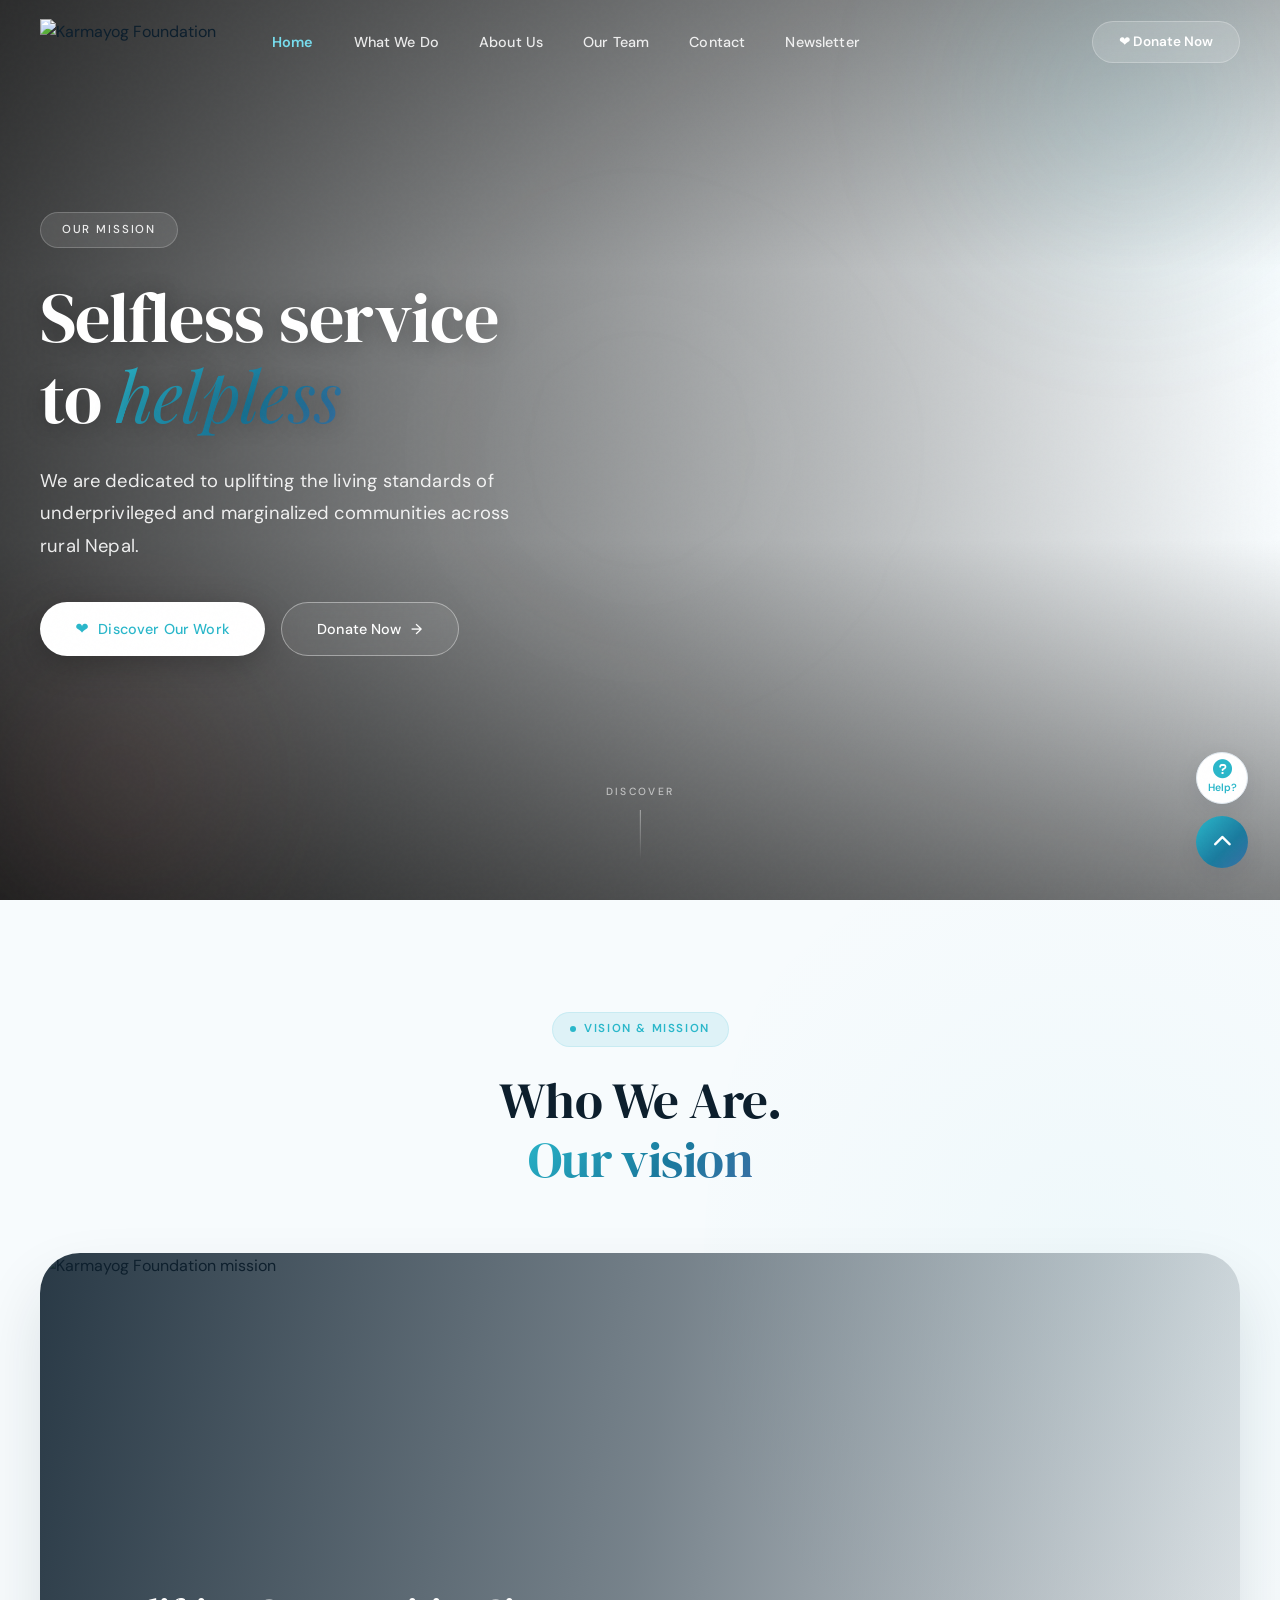
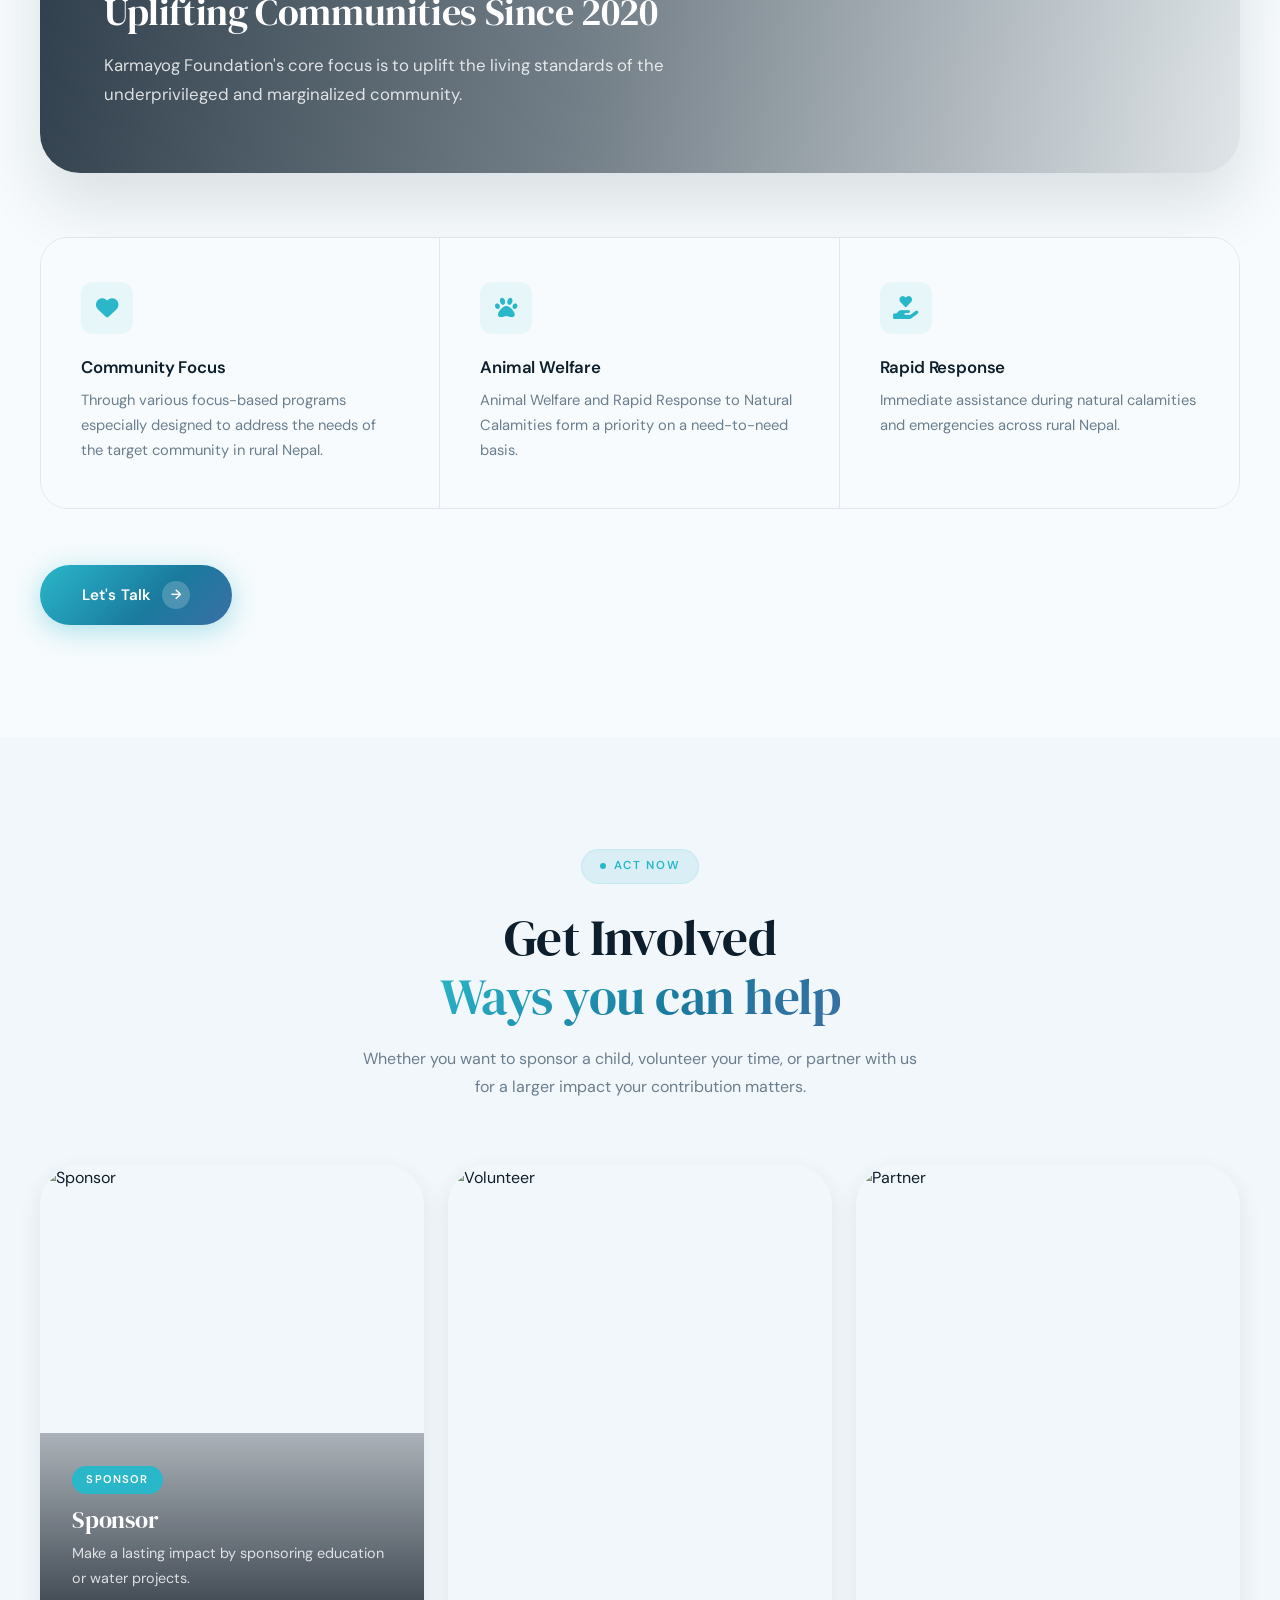
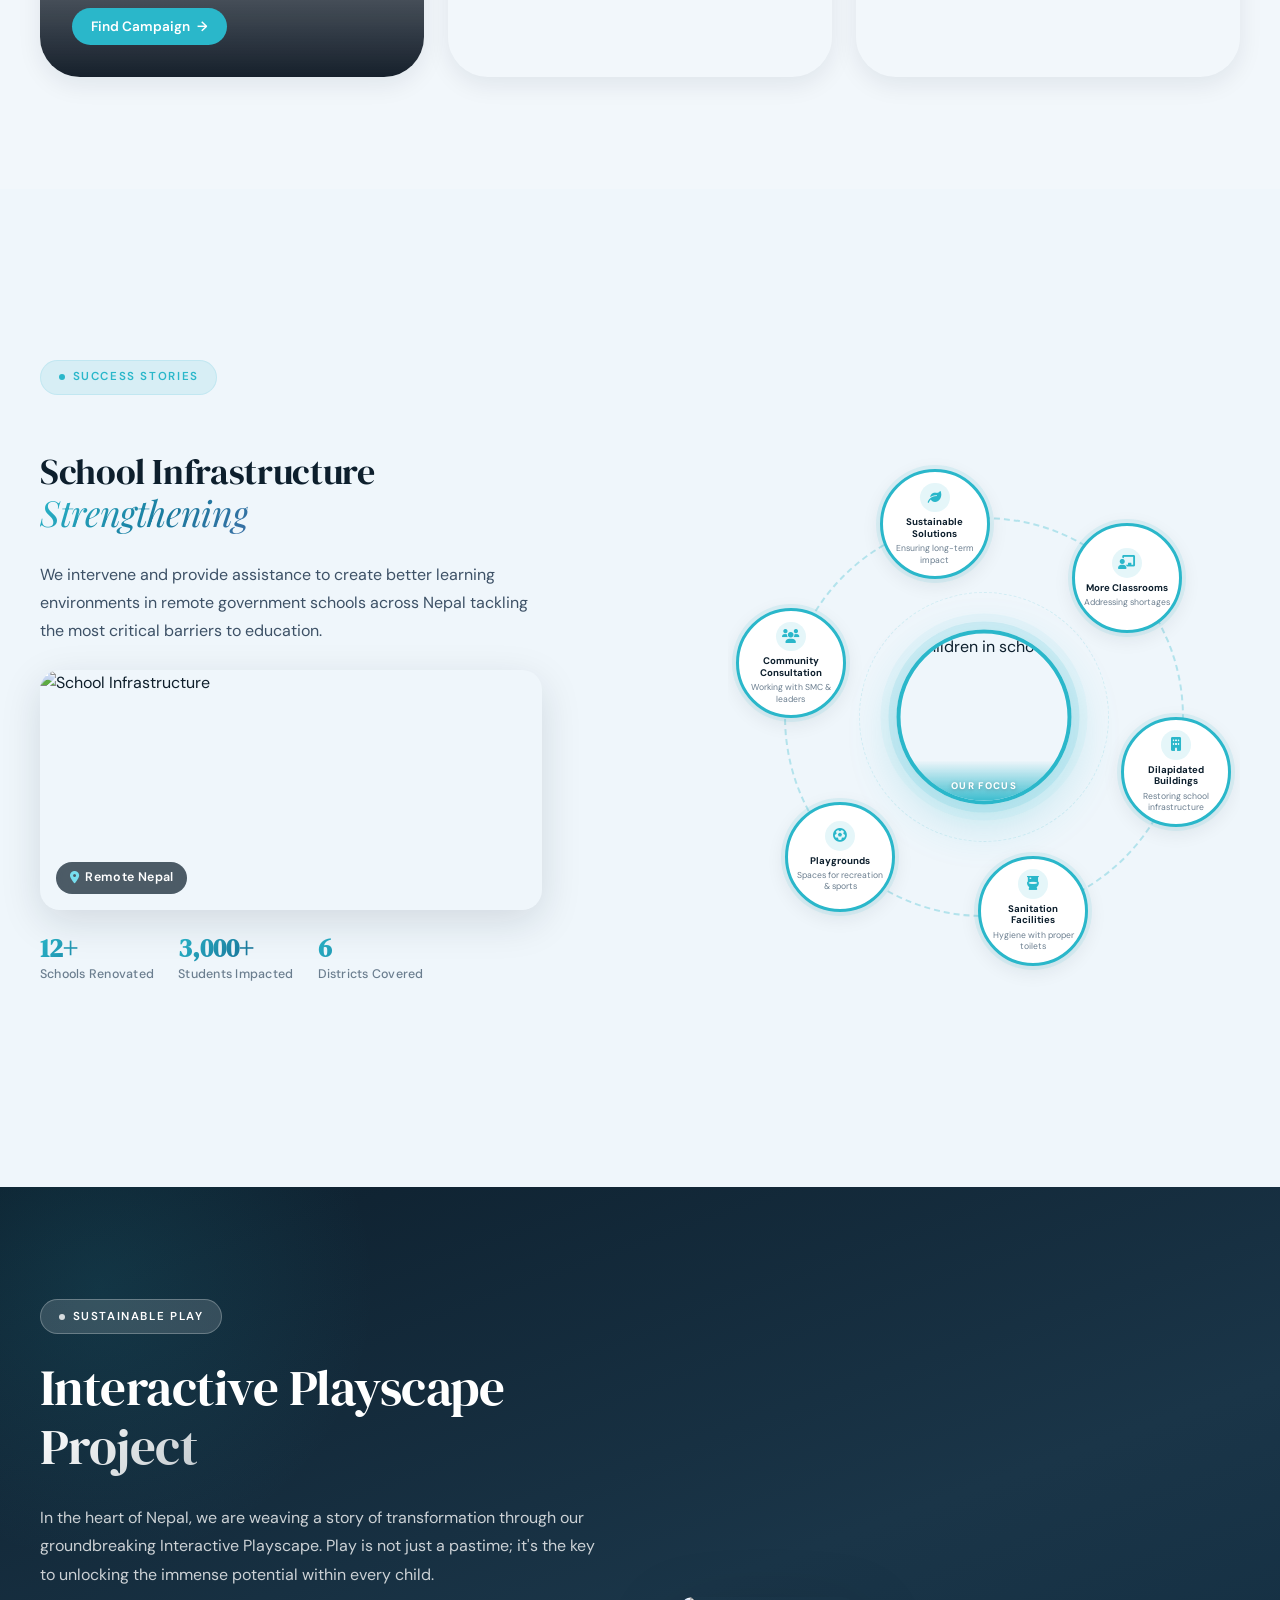
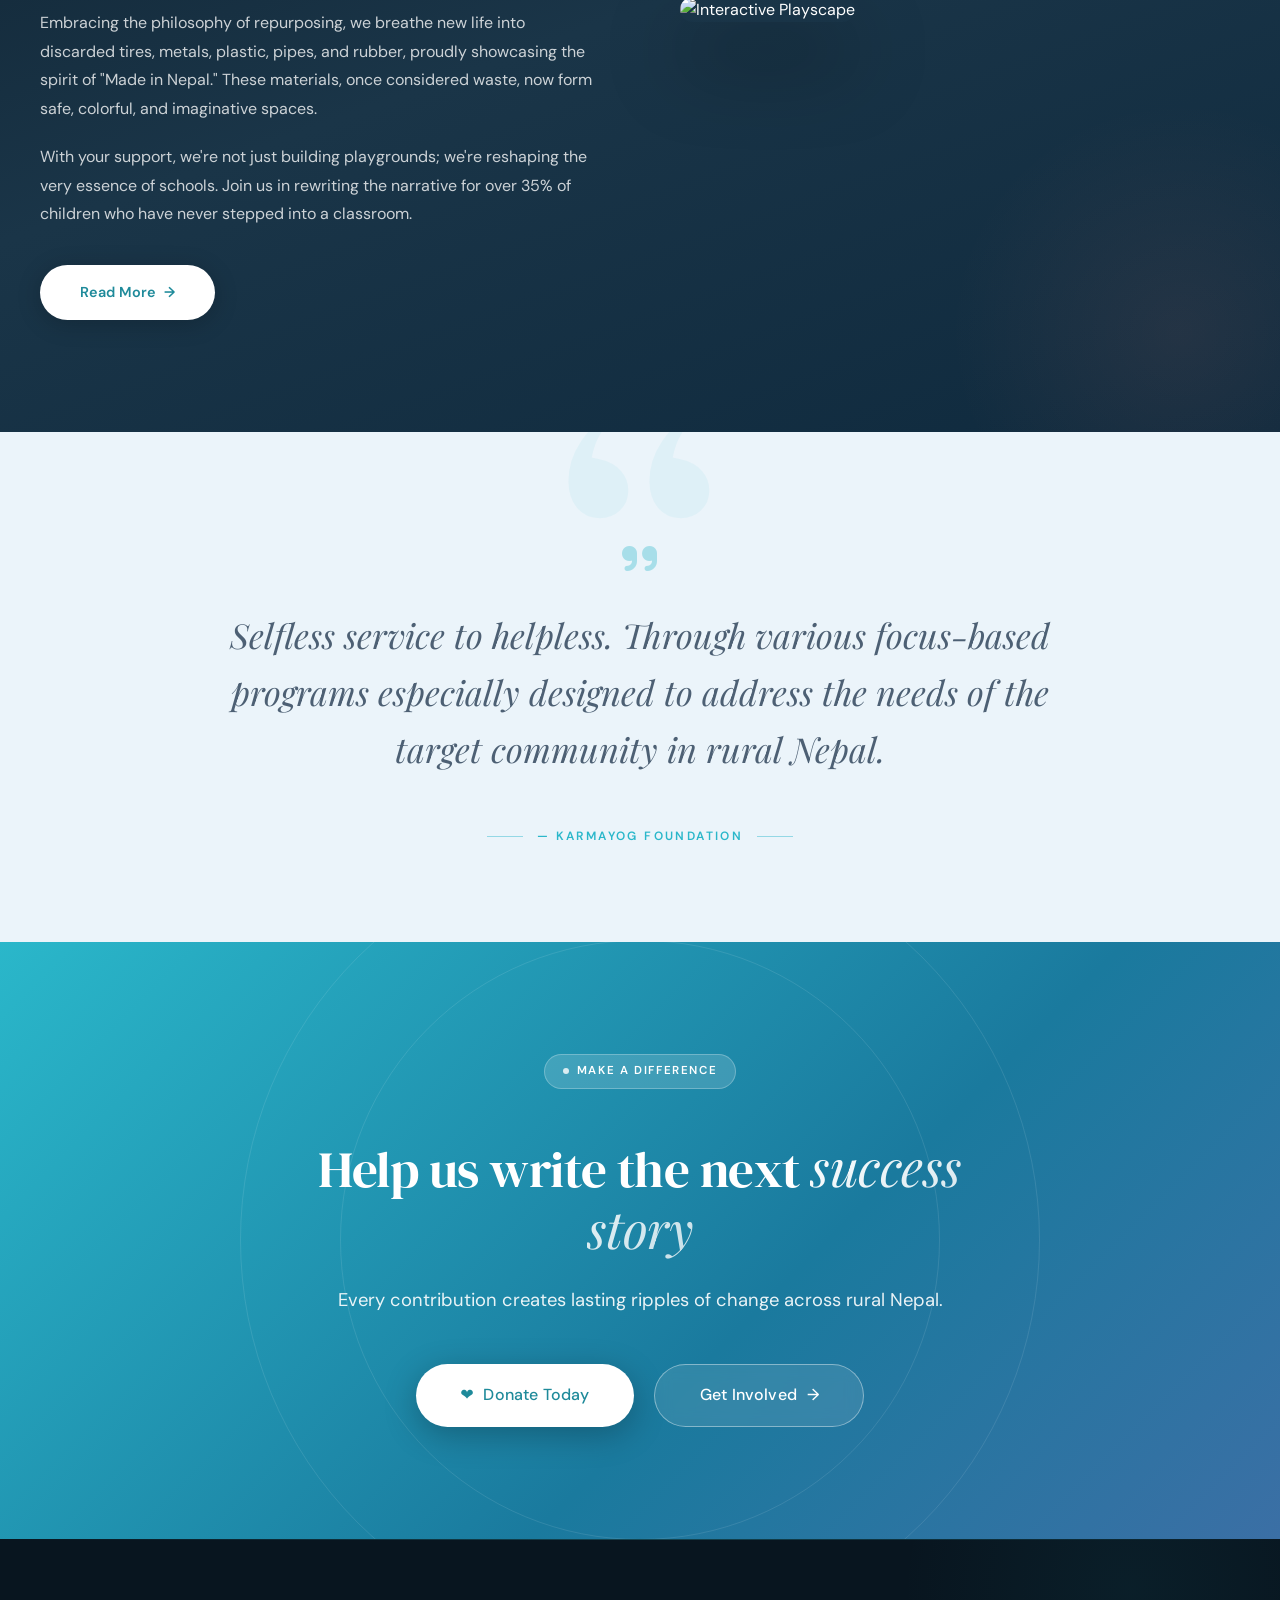
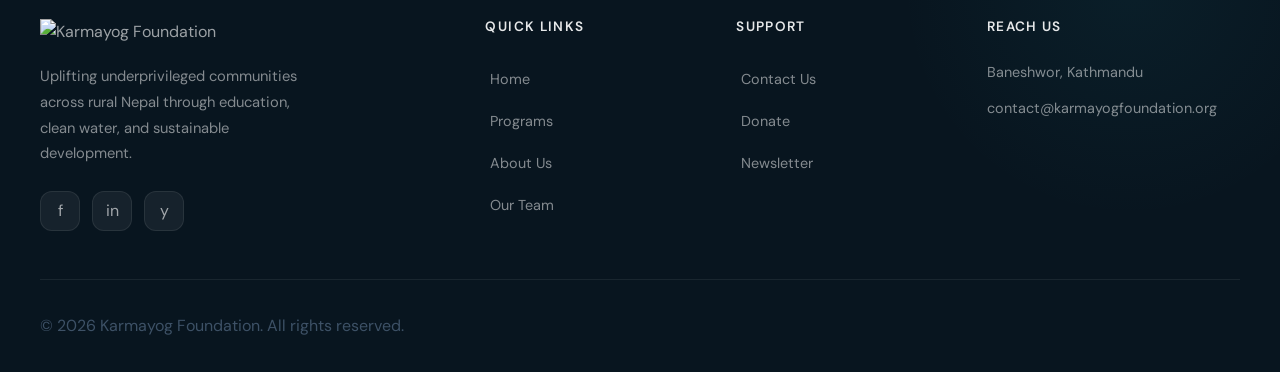
==== commit 214daeb8: "final UI" ====
--- a/index.html
+++ b/index.html
@@ -25,7 +25,7 @@
         loop
         muted
         playsinline
-        poster="https://karmayogfoundation.org/wp-content/uploads/2023/12/Untitled-video-Made-with-Clipchamp-1.mp4"
+        poster="https://wsrv.nl/?url=karmayogfoundation.org/wp-content/uploads/2023/12/Untitled-video-Made-with-Clipchamp-1.mp4"
       >
         <source src="video-karmayog.mp4" type="video/mp4">
       </video>
@@ -80,7 +80,7 @@
 
       <div class="mission-feature" data-reveal="fade-up">
         <div class="mission-feature-image">
-          <img src="https://karmayogfoundation.org/wp-content/uploads/2023/12/PXL_20230812_080012243-scaled.jpg" alt="Karmayog Foundation mission" loading="lazy">
+          <img src="https://wsrv.nl/?url=karmayogfoundation.org/wp-content/uploads/2023/12/PXL_20230812_080012243-scaled.jpg&w=1200&q=85" alt="Karmayog Foundation mission" loading="lazy">
           <div class="mission-feature-overlay">
             <div class="mission-feature-content">
               <h3>Uplifting Communities Since 2020</h3>
@@ -129,13 +129,13 @@
       <div class="section-header text-center" data-reveal="fade-up">
         <span class="eyebrow">Act Now</span>
         <h2>Get Involved<br /><span class="gradient-text">Ways you can help</span></h2>
-        <p style="max-width: 560px; margin: 1.25rem auto 0; color: var(--text-muted);">Whether you want to sponsor a child, volunteer your time, or partner with us for a larger impact—your contribution matters.</p>
+        <p style="max-width: 560px; margin: 1.25rem auto 0; color: var(--text-muted);">Whether you want to sponsor a child, volunteer your time, or partner with us for a larger impact your contribution matters.</p>
       </div>
 
       <div class="programs-showcase">
         <div class="programs-showcase-item" data-reveal="flip-left">
           <div class="programs-showcase-image">
-            <img src="https://karmayogfoundation.org/wp-content/uploads/2023/04/IMG_20211202_125955_434.jpg" alt="Sponsor" loading="lazy">
+            <img src="https://wsrv.nl/?url=karmayogfoundation.org/wp-content/uploads/2023/04/IMG_20211202_125955_434.jpg&w=600&q=85" alt="Sponsor" loading="lazy">
             <div class="programs-showcase-overlay">
               <span class="programs-showcase-category">Sponsor</span>
               <h3>Sponsor</h3>
@@ -157,7 +157,7 @@
 
         <div class="programs-showcase-item" data-reveal="flip-up">
           <div class="programs-showcase-image">
-            <img src="https://karmayogfoundation.org/wp-content/uploads/2023/04/IMG_20211202_125954_946.jpg" alt="Volunteer" loading="lazy">
+            <img src="https://wsrv.nl/?url=karmayogfoundation.org/wp-content/uploads/2023/04/IMG_20211202_125954_946.jpg&w=600&q=85" alt="Volunteer" loading="lazy">
             <div class="programs-showcase-overlay">
               <span class="programs-showcase-category">Volunteer</span>
               <h3>Volunteer</h3>
@@ -171,7 +171,7 @@
 
         <div class="programs-showcase-item" data-reveal="flip-right">
           <div class="programs-showcase-image">
-            <img src="https://karmayogfoundation.org/wp-content/uploads/2023/04/IMG_20210702_115350_185.jpg" alt="Partner" loading="lazy">
+            <img src="https://wsrv.nl/?url=karmayogfoundation.org/wp-content/uploads/2023/04/IMG_20210702_115350_185.jpg&w=600&q=85" alt="Partner" loading="lazy">
             <div class="programs-showcase-overlay">
               <span class="programs-showcase-category">Partner</span>
               <h3>Partner</h3>
@@ -186,7 +186,7 @@
     </div>
   </section>
 
-  <!-- ═══ SCHOOL INFRASTRUCTURE ═══ -->
+ <!-- ═══ SCHOOL INFRASTRUCTURE ═══ -->
   <section class="section gallery-section">
     <div class="container">
 
@@ -197,11 +197,11 @@
 
           <span class="eyebrow">Success Stories</span>
           <h2 class="infra-heading">School Infrastructure <span class="gradient-text"><em>Strengthening</em></span></h2>
-          <p class="infra-desc">We intervene and provide assistance to create better learning environments in remote government schools across Nepal — tackling the most critical barriers to education.</p>
+          <p class="infra-desc">We intervene and provide assistance to create better learning environments in remote government schools across Nepal  tackling the most critical barriers to education.</p>
 
           <!-- mini image card -->
           <div class="infra-img-card">
-            <img src="https://karmayogfoundation.org/wp-content/uploads/2023/12/PXL_20230813_050445782-scaled.jpg" alt="School Infrastructure" loading="lazy">
+            <img src="https://wsrv.nl/?url=karmayogfoundation.org/wp-content/uploads/2023/12/PXL_20230813_050445782-scaled.jpg&w=800&q=85" alt="School Infrastructure" loading="lazy">
             <div class="infra-img-badge">
               <i class="fas fa-map-marker-alt"></i> Remote Nepal
             </div>
@@ -322,26 +322,26 @@
           <a href="pages/donate.html" class="playscape-btn">Read More <span class="btn-arrow">→</span></a>
         </div>
         <div data-reveal="fade-left">
-          <img src="https://karmayogfoundation.org/wp-content/uploads/2023/12/PXL_20230813_075252129-scaled.jpg" alt="Interactive Playscape" loading="lazy">
-        </div>
-      </div>
-    </div>
-  </section>
-
- <!-- ═══ QUOTE ═══ -->
-<section class="section quote-section">
-  <div class="container">
-    <div class="quote-content" data-reveal="scale-up">
-      <div class="quote-icon">
-        <i class="fas fa-quote-right"></i>
-      </div>
-      <blockquote class="quote-text" style="color: var(--text-secondary); opacity: 0.9;">  <!-- ← ADD THIS INLINE STYLE -->
-        <em>Selfless service to helpless. Through various focus-based programs especially designed to address the needs of the target community in rural Nepal.</em>
-      </blockquote>
-      <div class="quote-author">— Karmayog Foundation</div>
-    </div>
-  </div>
-</section>
+          <img src="https://wsrv.nl/?url=karmayogfoundation.org/wp-content/uploads/2023/12/PXL_20230813_075252129-scaled.jpg&w=900&q=85" alt="Interactive Playscape" loading="lazy">
+        </div>
+      </div>
+    </div>
+  </section>
+
+  <!-- ═══ QUOTE ═══ -->
+  <section class="section quote-section">
+    <div class="container">
+      <div class="quote-content" data-reveal="scale-up">
+        <div class="quote-icon">
+          <i class="fas fa-quote-right"></i>
+        </div>
+        <blockquote class="quote-text" style="color: var(--text-secondary); opacity: 0.9;">
+          <em>Selfless service to helpless. Through various focus-based programs especially designed to address the needs of the target community in rural Nepal.</em>
+        </blockquote>
+        <div class="quote-author">— Karmayog Foundation</div>
+      </div>
+    </div>
+  </section>
 
   <!-- ═══ CTA ═══ -->
   <section class="section cta-section">
@@ -379,4 +379,4 @@
 
   <script src="js/main.js"></script>
 </body>
-</html>
+</html>
--- a/css/main.css
+++ b/css/main.css
@@ -1,2211 +1,13 @@
-@import url('https://fonts.googleapis.com/css2?family=DM+Serif+Display:ital@0;1&family=DM+Sans:ital,opsz,wght@0,9..40,300;0,9..40,400;0,9..40,500;0,9..40,600;0,9..40,700;1,9..40,400&family=Playfair+Display:ital@0;1&display=swap');
+/* 
+  Karmayog Foundation - Main Stylesheet
+  Modularized for better maintenance
+*/
 
-:root {
-  --primary: #2AB7CA;
-  --primary-dark: #1E8A9A;
-  --primary-light: #77DDEE;
-  --primary-soft: rgba(42, 183, 202, 0.08);
-  --accent: #FF8A7A;
-  --accent-light: #FFB4A6;
+@import "base.css";
+@import "components.css";
+@import "layout.css";
+@import "animations.css";
+@import "home.css";
 
-  --bg-white: #F7FBFD;
-  --bg-off-white: #F2F7FB;
-  --bg-soft-blue: #EBF4FA;
-  --bg-very-light-blue: #EFF6FB;
-  --bg-card: #FFFFFF;
-
-  --text-primary: #0D1F2D;
-  --text-secondary: #3D5166;
-  --text-muted: #6B7E8F;
-  --border-light: #E0E8EF;
-  --border-subtle: rgba(42, 183, 202, 0.12);
-
-  --font-head: 'DM Serif Display', Georgia, serif;
-  --font-body: 'DM Sans', system-ui, sans-serif;
-  --font-serif: 'Playfair Display', serif;
-
-  --container: 1320px;
-  --nav-h: 84px;
-
-  --r-sm: 6px;
-  --r-md: 12px;
-  --r-lg: 20px;
-  --r-xl: 28px;
-  --r-xxl: 40px;
-  --r-full: 9999px;
-
-  --shadow-sm: 0 2px 8px rgba(13, 31, 45, 0.06);
-  --shadow-md: 0 8px 24px rgba(13, 31, 45, 0.08);
-  --shadow-lg: 0 20px 48px rgba(13, 31, 45, 0.10);
-  --shadow-xl: 0 32px 64px rgba(13, 31, 45, 0.12);
-  --shadow-soft: 0 16px 48px rgba(42, 183, 202, 0.12);
-  --shadow-glow: 0 0 40px rgba(42, 183, 202, 0.25);
-
-  --grad-primary: linear-gradient(135deg, #2AB7CA 0%, #1a7a9e 60%, #3B6FA5 100%);
-  --grad-warm: linear-gradient(135deg, #FF8A7A 0%, #FF6B5B 100%);
-  --grad-dark: linear-gradient(160deg, #0D1F2D 0%, #1a3548 50%, #0f2a3e 100%);
-
-  --ease: cubic-bezier(0.25, 0.46, 0.45, 0.94);
-  --ease-out: cubic-bezier(0.16, 1, 0.3, 1);
-  --t: all 0.4s var(--ease);
-  --t-fast: all 0.2s var(--ease);
-}
-
-/* ─── CUSTOM CURSOR ─── */
-* { cursor: none !important; }
-
-html, body, a, button, input, select, textarea, label, [role="button"],
-.btn, .nav-links a, .nav-links .newsletter-link, .btn-nav, .hamburger,
-.programs-showcase-item, .mission-grid-item, .impact-item, .stat-card,
-.social-link, .footer-col ul li a, .footer-contact p, .help-button,
-.back-to-top, .modal-close, .issue-btn, .scroll-indicator {
-  cursor: none !important;
-}
-
-.hover-cursor {
-  position: fixed;
-  width: 20px;
-  height: 20px;
-  background: rgba(42, 183, 202, 0.9);
-  border-radius: 50%;
-  pointer-events: none;
-  transform: translate(-50%, -50%) scale(0);
-  transition: transform 0.15s var(--ease), width 0.3s var(--ease-out), height 0.3s var(--ease-out), background 0.3s;
-  z-index: 99999;
-  mix-blend-mode: normal;
-  opacity: 0;
-}
-
-.hover-cursor.active {
-  opacity: 1;
-  transform: translate(-50%, -50%) scale(1);
-}
-
-.hover-cursor.hovered {
-  width: 48px;
-  height: 48px;
-  background: rgba(42, 183, 202, 0.15);
-  border: 1.5px solid rgba(42, 183, 202, 0.6);
-}
-
-.hover-cursor.clicked {
-  transform: translate(-50%, -50%) scale(0.75);
-  background: rgba(42, 183, 202, 0.4);
-}
-
-@media (max-width: 768px) {
-  * { cursor: auto !important; }
-  .hover-cursor { display: none !important; }
-}
-
-/* ─── RESET ─── */
-*, *::before, *::after { margin: 0; padding: 0; box-sizing: border-box; }
-
-html {
-  font-size: 16px;
-  scroll-behavior: smooth;
-  scroll-padding-top: 100px;
-}
-
-body {
-  font-family: var(--font-body);
-  background: var(--bg-white);
-  color: var(--text-primary);
-  line-height: 1.6;
-  overflow-x: hidden;
-}
-
-/* ─── NOISE TEXTURE OVERLAY ─── */
-body::before {
-  content: '';
-  position: fixed;
-  inset: 0;
-  background-image: url("data:image/svg+xml,%3Csvg viewBox='0 0 256 256' xmlns='http://www.w3.org/2000/svg'%3E%3Cfilter id='n'%3E%3CfeTurbulence type='fractalNoise' baseFrequency='0.9' numOctaves='4' stitchTiles='stitch'/%3E%3C/filter%3E%3Crect width='100%25' height='100%25' filter='url(%23n)' opacity='0.03'/%3E%3C/svg%3E");
-  pointer-events: none;
-  z-index: 9998;
-  opacity: 0.4;
-}
-
-.container {
-  max-width: var(--container);
-  margin: 0 auto;
-  padding: 0 2.5rem;
-  width: 100%;
-}
-
-.section { padding: 7rem 0; }
-.mission-section { background: var(--bg-white); }
-.stats-section { background: var(--bg-soft-blue); }
-.programs-section { background: var(--bg-off-white); }
-.gallery-section { background: var(--bg-very-light-blue); }
-.quote-section { background: var(--bg-soft-blue); }
-.cta-section { background: var(--grad-primary); }
-
-/* ─── TYPOGRAPHY ─── */
-h1, h2, h3, h4 {
-  font-family: var(--font-head);
-  font-weight: 400;
-  line-height: 1.15;
-  letter-spacing: -0.01em;
-  color: var(--text-primary);
-}
-
-h1 { font-size: clamp(3.2rem, 5.5vw, 5rem); font-weight: 400; }
-h2 { font-size: clamp(2.2rem, 4vw, 3.4rem); margin-bottom: 1rem; font-weight: 400; }
-h3 { font-size: clamp(1.4rem, 2.2vw, 1.75rem); margin-bottom: 0.75rem; font-weight: 400; }
-h4 { font-size: clamp(1.05rem, 1.5vw, 1.2rem); margin-bottom: 0.5rem; font-weight: 400; }
-
-p { color: var(--text-secondary); font-size: 1rem; line-height: 1.75; font-family: var(--font-body); font-weight: 400; }
-a { text-decoration: none; color: inherit; }
-
-.gradient-text {
-  background: var(--grad-primary);
-  -webkit-background-clip: text;
-  -webkit-text-fill-color: transparent;
-  background-clip: text;
-}
-
-.gradient-text-white {
-  background: linear-gradient(135deg, #FFFFFF 0%, rgba(255,255,255,0.75) 100%);
-  -webkit-background-clip: text;
-  -webkit-text-fill-color: transparent;
-  background-clip: text;
-}
-
-em {
-  font-family: var(--font-serif);
-  font-style: italic;
-  font-weight: 400;
-}
-
-/* ─── SECTION HEADER ─── */
-.section-header {
-  margin-bottom: 4rem;
-}
-
-.section-header.text-center {
-  text-align: center;
-}
-
-/* ─── EYEBROW ─── */
-.eyebrow {
-  display: inline-flex;
-  align-items: center;
-  gap: 0.5rem;
-  font-size: 0.72rem;
-  font-weight: 600;
-  letter-spacing: 0.14em;
-  text-transform: uppercase;
-  color: var(--primary);
-  background: var(--primary-soft);
-  padding: 0.45rem 1.1rem;
-  border-radius: var(--r-full);
-  margin-bottom: 1.5rem;
-  border: 1px solid var(--border-subtle);
-  font-family: var(--font-body);
-}
-
-.eyebrow::before {
-  content: '';
-  display: inline-block;
-  width: 6px;
-  height: 6px;
-  border-radius: 50%;
-  background: var(--primary);
-  flex-shrink: 0;
-}
-
-.eyebrow.light {
-  background: rgba(255,255,255,0.15);
-  color: white;
-  border-color: rgba(255,255,255,0.25);
-}
-
-.eyebrow.light::before { background: rgba(255,255,255,0.8); }
-
-/* ─── BUTTONS ─── */
-.btn {
-  display: inline-flex;
-  align-items: center;
-  justify-content: center;
-  gap: 0.6rem;
-  padding: 0.9rem 2.2rem;
-  border-radius: var(--r-full);
-  font-weight: 500;
-  font-size: 0.9rem;
-  letter-spacing: 0.01em;
-  transition: var(--t);
-  cursor: none;
-  border: none;
-  text-decoration: none;
-  position: relative;
-  overflow: hidden;
-  z-index: 1;
-  font-family: var(--font-body);
-}
-
-.btn::after {
-  content: '';
-  position: absolute;
-  inset: 0;
-  background: rgba(255,255,255,0.15);
-  opacity: 0;
-  transition: opacity 0.3s;
-}
-
-.btn:hover::after { opacity: 1; }
-
-.btn-primary {
-  background: var(--grad-primary);
-  color: white;
-  box-shadow: 0 4px 20px rgba(42, 183, 202, 0.35);
-}
-
-.btn-primary:hover {
-  transform: translateY(-3px);
-  box-shadow: 0 8px 32px rgba(42, 183, 202, 0.45);
-}
-
-.btn-outline {
-  background: transparent;
-  color: var(--text-primary);
-  border: 1px solid var(--border-light);
-  backdrop-filter: blur(4px);
-}
-
-.btn-outline:hover {
-  border-color: var(--primary);
-  color: var(--primary);
-  transform: translateY(-2px);
-  background: var(--primary-soft);
-}
-
-.btn-large {
-  padding: 1.1rem 2.8rem;
-  font-size: 0.95rem;
-}
-
-.heart-icon { font-size: 1rem; transition: transform 0.3s; }
-.btn:hover .heart-icon { transform: scale(1.25) rotate(-5deg); }
-.btn-arrow { transition: transform 0.3s var(--ease-out); display: inline-block; }
-.btn:hover .btn-arrow { transform: translateX(5px); }
-
-/* ─── NAVBAR ─── */
-.navbar {
-  position: fixed;
-  top: 0;
-  left: 0;
-  right: 0;
-  height: var(--nav-h);
-  z-index: 1000;
-  transition: all 0.5s var(--ease);
-  background: transparent;
-}
-
-.navbar.scrolled {
-  background: rgba(248, 251, 254, 0.97);
-  backdrop-filter: blur(20px) saturate(1.8);
-  -webkit-backdrop-filter: blur(20px) saturate(1.8);
-  box-shadow: 0 1px 0 rgba(42,183,202,0.08), 0 8px 24px rgba(0,0,0,0.04);
-  height: 72px;
-}
-
-.navbar-inner {
-  display: flex;
-  align-items: center;
-  justify-content: space-between;
-  height: 100%;
-  max-width: var(--container);
-  margin: 0 auto;
-  padding: 0 2.5rem;
-}
-
-.nav-left {
-  display: flex;
-  align-items: center;
-  gap: 3.5rem;
-  flex: 1;
-}
-
-.nav-brand { display: flex; align-items: center; }
-
-.nav-brand img {
-  height: 46px;
-  width: auto;
-  transition: all 0.5s var(--ease);
-}
-
-.navbar.scrolled .nav-brand img {
-  height: 40px;
-}
-
-.nav-links {
-  display: flex;
-  align-items: center;
-  gap: 2.5rem;
-  list-style: none;
-  margin: 0;
-  padding: 0;
-}
-
-.nav-links li { margin: 0; padding: 0; }
-
-.nav-links a,
-.nav-links .newsletter-link {
-  font-size: 0.9rem;
-  font-weight: 500;
-  color: rgba(255,255,255,0.88);
-  transition: color 0.25s var(--ease);
-  background: none;
-  border: none;
-  cursor: none;
-  font-family: var(--font-body);
-  padding: 0.4rem 0;
-  text-decoration: none;
-  white-space: nowrap;
-  letter-spacing: 0.01em;
-  position: relative;
-}
-
-.nav-links a:hover,
-.nav-links .newsletter-link:hover {
-  color: var(--primary-light);
-}
-
-.nav-links a.active {
-  color: var(--primary-light);
-  font-weight: 600;
-}
-
-.navbar.scrolled .nav-links a,
-.navbar.scrolled .nav-links .newsletter-link { color: var(--text-secondary); }
-
-.navbar.scrolled .nav-links a:hover,
-.navbar.scrolled .nav-links .newsletter-link:hover { color: var(--primary); }
-
-.navbar.scrolled .nav-links a.active { color: var(--primary); font-weight: 600; }
-
-.nav-right {
-  display: flex;
-  align-items: center;
-  gap: 1rem;
-  flex-shrink: 0;
-}
-
-.btn-nav {
-  padding: 0.6rem 1.6rem;
-  background: rgba(255,255,255,0.15);
-  color: white;
-  border-radius: var(--r-full);
-  display: flex;
-  align-items: center;
-  gap: 0.5rem;
-  font-weight: 600;
-  font-size: 0.85rem;
-  white-space: nowrap;
-  border: 1px solid rgba(255,255,255,0.25);
-  transition: var(--t);
-  text-decoration: none;
-  cursor: none;
-  backdrop-filter: blur(8px);
-  font-family: var(--font-body);
-}
-
-.btn-nav:hover {
-  background: white;
-  color: var(--primary);
-  border-color: white;
-  transform: translateY(-2px);
-}
-
-.navbar.scrolled .btn-nav {
-  background: var(--grad-primary);
-  color: white;
-  border-color: transparent;
-  box-shadow: 0 4px 16px rgba(42, 183, 202, 0.3);
-}
-
-.navbar.scrolled .btn-nav:hover {
-  transform: translateY(-2px);
-  box-shadow: 0 6px 24px rgba(42, 183, 202, 0.4);
-  background: var(--grad-primary);
-  color: white;
-}
-
-.hamburger {
-  display: none;
-  flex-direction: column;
-  gap: 5px;
-  cursor: none;
-  background: none;
-  border: none;
-  padding: 8px;
-  z-index: 1001;
-}
-
-.hamburger span {
-  display: block;
-  width: 22px;
-  height: 1.5px;
-  background: white;
-  border-radius: 2px;
-  transition: var(--t);
-}
-
-.navbar.scrolled .hamburger span { background: var(--text-primary); }
-
-/* ─── HERO SECTION ─── */
-.hero--video-bg {
-  min-height: 100vh;
-  display: flex;
-  align-items: center;
-  position: relative;
-  overflow: hidden;
-}
-
-.hero-video-wrapper {
-  position: absolute;
-  inset: 0;
-  z-index: 0;
-}
-
-.hero-background-video {
-  position: absolute;
-  top: 50%;
-  left: 50%;
-  min-width: 100%;
-  min-height: 100%;
-  width: auto;
-  height: auto;
-  transform: translate(-50%, -50%);
-  object-fit: cover;
-  filter: saturate(0.8);
-}
-
-/* Multi-layer cinematic overlay */
-.hero-video-overlay {
-  position: absolute;
-  inset: 0;
-  background:
-    linear-gradient(to right, rgba(0,0,0,0.75) 0%, rgba(0,0,0,0.3) 60%, transparent 100%),
-    linear-gradient(to top, rgba(0,0,0,0.5) 0%, transparent 40%),
-    linear-gradient(180deg, rgba(0,0,0,0.3) 0%, transparent 30%);
-  z-index: 1;
-}
-
-.hero-ambient {
-  position: absolute;
-  inset: 0;
-  pointer-events: none;
-  z-index: 2;
-  overflow: hidden;
-}
-
-.ambient-particle {
-  position: absolute;
-  border-radius: 50%;
-  filter: blur(80px);
-  opacity: 0.5;
-}
-
-.particle-1 {
-  width: 500px;
-  height: 500px;
-  top: -150px;
-  right: -100px;
-  background: radial-gradient(circle, rgba(42, 183, 202, 0.25), transparent 65%);
-  animation: float-slow 20s infinite alternate;
-}
-
-.particle-2 {
-  width: 400px;
-  height: 400px;
-  bottom: -80px;
-  left: -80px;
-  background: radial-gradient(circle, rgba(255, 138, 122, 0.2), transparent 65%);
-  animation: float-slow 28s infinite alternate-reverse;
-}
-
-.particle-3 {
-  width: 700px;
-  height: 700px;
-  top: 50%;
-  left: 50%;
-  transform: translate(-50%, -50%);
-  background: radial-gradient(circle, rgba(255,255,255,0.04), transparent 65%);
-  animation: pulse-slow 15s infinite;
-}
-
-@keyframes float-slow {
-  0% { transform: translate(0,0) scale(1); }
-  100% { transform: translate(80px, 80px) scale(1.15); }
-}
-
-@keyframes pulse-slow {
-  0%, 100% { opacity: 0.3; transform: translate(-50%,-50%) scale(1); }
-  50% { opacity: 0.7; transform: translate(-50%,-50%) scale(1.2); }
-}
-
-.hero--video-bg .hero-inner {
-  position: relative;
-  z-index: 3;
-  display: flex;
-  justify-content: flex-start;
-  align-items: center;
-  min-height: calc(100vh - var(--nav-h));
-  text-align: left;
-}
-
-.hero-content {
-  max-width: 680px;
-  padding: 2rem 0;
-}
-
-.hero-tagline {
-  display: inline-flex;
-  align-items: center;
-  gap: 0.5rem;
-  font-size: 0.72rem;
-  letter-spacing: 0.16em;
-  text-transform: uppercase;
-  color: rgba(255,255,255,0.9);
-  background: rgba(255,255,255,0.1);
-  backdrop-filter: blur(12px);
-  padding: 0.5rem 1.3rem;
-  border-radius: var(--r-full);
-  margin-bottom: 2rem;
-  border: 1px solid rgba(255,255,255,0.2);
-  font-family: var(--font-body);
-  font-weight: 500;
-}
-
-.hero-heading {
-  color: white;
-  margin-bottom: 1.75rem;
-  font-weight: 400;
-  line-height: 1.08;
-  text-shadow: 0 2px 24px rgba(0,0,0,0.3);
-}
-
-.heading-line {
-  display: block;
-  font-size: inherit;
-}
-
-.heading-line em {
-  font-weight: 400;
-}
-
-.hero-description {
-  color: rgba(255,255,255,0.9) !important;
-  font-size: 1.15rem;
-  max-width: 500px;
-  margin: 0 0 2.5rem 0;
-  font-weight: 400;
-  line-height: 1.75;
-  letter-spacing: 0.01em;
-  font-family: var(--font-body);
-}
-
-.hero-actions {
-  display: flex;
-  gap: 1rem;
-  justify-content: flex-start;
-  margin-bottom: 2rem;
-  flex-wrap: wrap;
-}
-
-.hero--video-bg .btn-primary {
-  background: white;
-  color: var(--primary);
-  box-shadow: 0 8px 32px rgba(0,0,0,0.25);
-}
-
-.hero--video-bg .btn-primary:hover {
-  background: white;
-  box-shadow: 0 12px 40px rgba(0,0,0,0.35);
-}
-
-.hero--video-bg .btn-outline {
-  border-color: rgba(255,255,255,0.4);
-  color: white;
-  background: rgba(255,255,255,0.08);
-  backdrop-filter: blur(8px);
-}
-
-.hero--video-bg .btn-outline:hover {
-  background: rgba(255,255,255,0.18);
-  border-color: rgba(255,255,255,0.7);
-  color: white;
-}
-
-/* Scroll indicator */
-.scroll-indicator {
-  position: absolute;
-  bottom: 2.5rem;
-  left: 50%;
-  transform: translateX(-50%);
-  z-index: 3;
-  display: flex;
-  flex-direction: column;
-  align-items: center;
-  gap: 0.6rem;
-  opacity: 0.6;
-  transition: var(--t);
-  cursor: none;
-}
-
-.scroll-indicator:hover { opacity: 1; }
-
-.scroll-text {
-  font-size: 0.65rem;
-  text-transform: uppercase;
-  letter-spacing: 0.22em;
-  color: white;
-  font-family: var(--font-body);
-  font-weight: 500;
-}
-
-.scroll-line {
-  width: 1px;
-  height: 50px;
-  background: linear-gradient(to bottom, rgba(255,255,255,0.8), transparent);
-  animation: scroll-bounce 2.5s infinite;
-}
-
-@keyframes scroll-bounce {
-  0%, 100% { transform: translateY(0); opacity: 1; }
-  50% { transform: translateY(12px); opacity: 0.4; }
-}
-
-/* ─── MISSION SECTION ─── */
-.mission-section {
-  position: relative;
-  overflow: hidden;
-}
-
-/* Decorative background element */
-.mission-section::before {
-  content: '';
-  position: absolute;
-  right: -15%;
-  top: -10%;
-  width: 60%;
-  height: 70%;
-  border-radius: 50%;
-  background: radial-gradient(circle, rgba(42, 183, 202, 0.04), transparent 70%);
-  pointer-events: none;
-}
-
-.mission-feature {
-  margin: 2rem 0 4rem;
-  border-radius: var(--r-xxl);
-  overflow: hidden;
-  box-shadow: var(--shadow-xl);
-  position: relative;
-}
-
-.mission-feature-image {
-  position: relative;
-  width: 100%;
-  height: 520px;
-  overflow: hidden;
-}
-
-.mission-feature-image img {
-  width: 100%;
-  height: 100%;
-  object-fit: cover;
-  transition: transform 1.2s var(--ease);
-  filter: saturate(0.9);
-}
-
-.mission-feature:hover .mission-feature-image img {
-  transform: scale(1.06);
-}
-
-.mission-feature-overlay {
-  position: absolute;
-  inset: 0;
-  background: linear-gradient(
-    100deg,
-    rgba(13, 31, 45, 0.88) 0%,
-    rgba(13, 31, 45, 0.55) 50%,
-    rgba(13, 31, 45, 0.1) 100%
-  );
-  display: flex;
-  align-items: flex-end;
-  padding: 4rem;
-}
-
-.mission-feature-content {
-  max-width: 560px;
-  color: white;
-}
-
-.mission-feature-content h3 {
-  color: white;
-  font-size: clamp(1.8rem, 3vw, 2.6rem);
-  margin-bottom: 1rem;
-  font-family: var(--font-head);
-  font-weight: 400;
-  line-height: 1.2;
-}
-
-.mission-feature-content p {
-  color: rgba(255,255,255,0.82);
-  font-size: 1.05rem;
-  line-height: 1.7;
-}
-
-.mission-grid {
-  display: grid;
-  grid-template-columns: repeat(3, 1fr);
-  gap: 0;
-  margin-top: 3rem;
-  border: 1px solid var(--border-light);
-  border-radius: var(--r-xl);
-  overflow: hidden;
-}
-
-.mission-grid-item {
-  text-align: left;
-  padding: 2.8rem 2.5rem;
-  background: var(--bg-white);
-  transition: var(--t);
-  border: none;
-  border-right: 1px solid var(--border-light);
-  cursor: none;
-  position: relative;
-  overflow: hidden;
-}
-
-.mission-grid-item:last-child { border-right: none; }
-
-.mission-grid-item::before {
-  content: '';
-  position: absolute;
-  top: 0;
-  left: 0;
-  right: 0;
-  height: 3px;
-  background: var(--grad-primary);
-  transform: scaleX(0);
-  transform-origin: left;
-  transition: transform 0.4s var(--ease-out);
-}
-
-.mission-grid-item:hover::before { transform: scaleX(1); }
-
-.mission-grid-item::after {
-  content: '';
-  position: absolute;
-  inset: 0;
-  background: linear-gradient(135deg, rgba(42,183,202,0.04) 0%, transparent 60%);
-  opacity: 0;
-  transition: opacity 0.4s;
-}
-
-.mission-grid-item:hover { transform: none; box-shadow: none; border-color: var(--border-light); }
-.mission-grid-item:hover::after { opacity: 1; }
-
-.mission-grid-icon {
-  width: 52px;
-  height: 52px;
-  background: var(--primary-soft);
-  border-radius: var(--r-md);
-  display: flex;
-  align-items: center;
-  justify-content: center;
-  margin: 0 0 1.5rem;
-  color: var(--primary);
-  font-size: 1.4rem;
-  transition: var(--t);
-  position: relative;
-  z-index: 1;
-}
-
-.mission-grid-item:hover .mission-grid-icon {
-  background: var(--primary);
-  color: white;
-  transform: rotate(5deg) scale(1.05);
-  box-shadow: 0 6px 20px rgba(42, 183, 202, 0.3);
-  border-radius: var(--r-md);
-}
-
-.mission-grid-item h4 {
-  margin-bottom: 0.65rem;
-  font-family: var(--font-body);
-  font-size: 1.05rem;
-  font-weight: 600;
-  color: var(--text-primary);
-  position: relative;
-  z-index: 1;
-}
-
-.mission-grid-item p {
-  font-size: 0.92rem;
-  margin: 0;
-  position: relative;
-  z-index: 1;
-  line-height: 1.7;
-  color: var(--text-muted);
-}
-
-/* ─── STATS SECTION ─── */
-.stats-section {
-  background: var(--bg-soft-blue);
-  padding: 4rem 0;
-  position: relative;
-  overflow: hidden;
-}
-
-.stats-section::after {
-  content: '';
-  position: absolute;
-  inset: 0;
-  background: url("data:image/svg+xml,%3Csvg width='60' height='60' viewBox='0 0 60 60' xmlns='http://www.w3.org/2000/svg'%3E%3Cg fill='none' fill-rule='evenodd'%3E%3Cg fill='%232AB7CA' fill-opacity='0.03'%3E%3Ccircle cx='30' cy='30' r='2'/%3E%3C/g%3E%3C/g%3E%3C/svg%3E");
-  pointer-events: none;
-}
-
-.stats-grid {
-  display: grid;
-  grid-template-columns: repeat(4, 1fr);
-  gap: 1.5rem;
-  max-width: 1100px;
-  margin: 0 auto;
-}
-
-.stat-card {
-  padding: 2.5rem 1.75rem;
-  border-radius: var(--r-xl);
-  text-align: center;
-  transition: var(--t);
-  position: relative;
-  overflow: hidden;
-  cursor: none;
-}
-
-.stat-card::after {
-  content: '';
-  position: absolute;
-  top: 0;
-  left: 0;
-  right: 0;
-  height: 3px;
-  background: currentColor;
-  opacity: 0.3;
-}
-
-.stat-card:nth-child(1) { background: linear-gradient(145deg, #fff6f4 0%, #ffe8e4 100%); border: 1px solid rgba(255, 138, 122, 0.15); }
-.stat-card:nth-child(1) .stat-number { color: #E8614E; }
-.stat-card:nth-child(1) .stat-icon-svg { color: #E8614E; }
-.stat-card:nth-child(1)::after { background: #E8614E; }
-
-.stat-card:nth-child(2) { background: linear-gradient(145deg, #f0fbfc 0%, #ddf4f7 100%); border: 1px solid rgba(42, 183, 202, 0.15); }
-.stat-card:nth-child(2) .stat-number { color: var(--primary); }
-.stat-card:nth-child(2) .stat-icon-svg { color: var(--primary); }
-.stat-card:nth-child(2)::after { background: var(--primary); }
-
-.stat-card:nth-child(3) { background: linear-gradient(145deg, #f1fbf4 0%, #d8f3de 100%); border: 1px solid rgba(40, 167, 69, 0.15); }
-.stat-card:nth-child(3) .stat-number { color: #1E9445; }
-.stat-card:nth-child(3) .stat-icon-svg { color: #1E9445; }
-.stat-card:nth-child(3)::after { background: #1E9445; }
-
-.stat-card:nth-child(4) { background: linear-gradient(145deg, #f5f0ff 0%, #e8d8ff 100%); border: 1px solid rgba(111, 66, 193, 0.15); }
-.stat-card:nth-child(4) .stat-number { color: #6F42C1; }
-.stat-card:nth-child(4) .stat-icon-svg { color: #6F42C1; }
-.stat-card:nth-child(4)::after { background: #6F42C1; }
-
-.stat-card:hover {
-  transform: translateY(-8px);
-  box-shadow: var(--shadow-lg);
-}
-
-.stat-icon-svg {
-  margin-bottom: 1rem;
-  display: flex;
-  justify-content: center;
-  animation: float 4s infinite ease-in-out;
-}
-
-.stat-icon-svg svg { width: 44px; height: 44px; }
-
-@keyframes float {
-  0%, 100% { transform: translateY(0); }
-  50% { transform: translateY(-7px); }
-}
-
-.stat-number {
-  display: block;
-  font-family: var(--font-head);
-  font-size: 3rem;
-  font-weight: 600;
-  line-height: 1.1;
-  margin-bottom: 0.3rem;
-  letter-spacing: -0.02em;
-}
-
-.stat-label {
-  font-size: 0.8rem;
-  color: var(--text-muted);
-  text-transform: uppercase;
-  letter-spacing: 0.12em;
-  font-weight: 600;
-  font-family: var(--font-body);
-}
-
-/* ─── PROGRAMS SECTION ─── */
-.programs-section { background: var(--bg-off-white); }
-
-.programs-showcase {
-  display: grid;
-  grid-template-columns: repeat(3, 1fr);
-  gap: 1.5rem;
-  margin-top: 3rem;
-}
-
-.programs-showcase-item {
-  position: relative;
-  border-radius: var(--r-xxl);
-  overflow: hidden;
-  box-shadow: var(--shadow-md);
-  aspect-ratio: 3/4;
-  cursor: none;
-  transition: transform 0.6s var(--ease-out), box-shadow 0.6s var(--ease-out);
-}
-
-.programs-showcase-item:hover {
-  transform: translateY(-12px) scale(1.01);
-  box-shadow: 0 32px 64px rgba(13, 31, 45, 0.18);
-}
-
-.programs-showcase-image {
-  width: 100%;
-  height: 100%;
-  position: relative;
-}
-
-.programs-showcase-image img {
-  width: 100%;
-  height: 100%;
-  object-fit: cover;
-  transition: transform 0.9s var(--ease);
-  filter: saturate(0.85);
-}
-
-.programs-showcase-item:hover .programs-showcase-image img {
-  transform: scale(1.12);
-  filter: saturate(1);
-}
-
-.programs-showcase-overlay {
-  position: absolute;
-  inset: 0;
-  background: linear-gradient(
-    to top,
-    rgba(10, 20, 32, 0.95) 0%,
-    rgba(10, 20, 32, 0.5) 55%,
-    rgba(10, 20, 32, 0.05) 100%
-  );
-  display: flex;
-  flex-direction: column;
-  justify-content: flex-end;
-  padding: 2rem;
-  opacity: 0;
-  transition: opacity 0.5s var(--ease);
-}
-
-.programs-showcase-item:not(:first-child):hover .programs-showcase-overlay { opacity: 1; }
-
-/* First card visible content */
-.programs-showcase-content-visible {
-  position: absolute;
-  bottom: 0;
-  left: 0;
-  right: 0;
-  padding: 2rem;
-  background: linear-gradient(to top, rgba(10, 20, 32, 0.95) 0%, rgba(10, 20, 32, 0.3) 100%);
-  color: white;
-  transition: var(--t);
-}
-
-.programs-showcase-item:first-child:hover .programs-showcase-content-visible {
-  opacity: 0;
-  pointer-events: none;
-}
-
-.programs-showcase-category-visible {
-  display: inline-block;
-  background: var(--primary);
-  color: white;
-  padding: 0.3rem 0.9rem;
-  border-radius: var(--r-full);
-  font-size: 0.7rem;
-  font-weight: 600;
-  text-transform: uppercase;
-  letter-spacing: 0.1em;
-  margin-bottom: 0.75rem;
-  font-family: var(--font-body);
-}
-
-.programs-showcase-content-visible h3 {
-  color: white;
-  font-size: 1.5rem;
-  margin-bottom: 0.5rem;
-  font-family: var(--font-head);
-  font-weight: 400;
-}
-
-.programs-showcase-content-visible p {
-  color: rgba(255,255,255,0.8);
-  font-size: 0.9rem;
-  margin-bottom: 1rem;
-}
-
-.programs-showcase-link-visible {
-  display: inline-flex;
-  align-items: center;
-  gap: 0.4rem;
-  color: white;
-  font-weight: 600;
-  font-size: 0.85rem;
-  background: var(--primary);
-  padding: 0.5rem 1.2rem;
-  border-radius: var(--r-full);
-  cursor: none;
-  transition: var(--t);
-  font-family: var(--font-body);
-}
-
-.programs-showcase-link-visible:hover { background: var(--primary-dark); }
-
-.programs-showcase-category {
-  position: absolute;
-  top: 1.5rem;
-  right: 1.5rem;
-  background: rgba(42, 183, 202, 0.9);
-  backdrop-filter: blur(8px);
-  padding: 0.4rem 1.2rem;
-  border-radius: var(--r-full);
-  font-size: 0.7rem;
-  font-weight: 600;
-  color: white;
-  text-transform: uppercase;
-  letter-spacing: 0.1em;
-  opacity: 0;
-  transform: translateY(-12px);
-  transition: all 0.4s var(--ease-out);
-  z-index: 10;
-  font-family: var(--font-body);
-}
-
-.programs-showcase-item:hover .programs-showcase-category { opacity: 1; transform: translateY(0); }
-
-.programs-showcase-overlay h3 {
-  color: white;
-  margin-bottom: 0.5rem;
-  font-size: 1.7rem;
-  transform: translateY(24px);
-  transition: transform 0.5s var(--ease-out) 0.05s;
-  font-family: var(--font-head);
-  font-weight: 400;
-}
-
-.programs-showcase-item:hover .programs-showcase-overlay h3 { transform: translateY(0); }
-
-.programs-showcase-overlay p {
-  color: rgba(255,255,255,0.85);
-  font-size: 0.92rem;
-  margin-bottom: 1.5rem;
-  line-height: 1.65;
-  transform: translateY(24px);
-  transition: transform 0.5s var(--ease-out) 0.1s;
-}
-
-.programs-showcase-item:hover .programs-showcase-overlay p { transform: translateY(0); }
-
-.programs-showcase-link {
-  display: inline-flex;
-  align-items: center;
-  gap: 0.4rem;
-  color: white;
-  font-weight: 600;
-  font-size: 0.88rem;
-  background: var(--primary);
-  padding: 0.65rem 1.6rem;
-  border-radius: var(--r-full);
-  width: fit-content;
-  transform: translateY(24px);
-  transition: all 0.5s var(--ease-out) 0.15s;
-  cursor: none;
-  font-family: var(--font-body);
-}
-
-.programs-showcase-item:hover .programs-showcase-link { transform: translateY(0); }
-.programs-showcase-link:hover { background: var(--primary-dark); gap: 0.8rem; }
-
-/* ─── GALLERY / SCHOOL SECTION ─── */
-/* ─── SCHOOL INFRASTRUCTURE — TWO-COLUMN LAYOUT ─── */
-.gallery-section { background: var(--bg-very-light-blue); }
-
-/* remove full-width background on the eyebrow/header — handled by section bg */
-.gallery-section .section-header { background: none; }
-
-.infra-layout {
-  display: grid;
-  grid-template-columns: 5fr 6fr;  /* left slightly narrower, right bigger for orbit */
-  gap: 6rem;                        /* more breathing room between columns */
-  align-items: center;
-  padding: 1rem 0 3rem;
-}
-
-/* ── LEFT column ── */
-.infra-left {
-  display: flex;
-  flex-direction: column;
-  gap: 1.6rem;
-  align-items: flex-start;  /* ← prevents children from stretching full width */
-}
-
-.infra-heading {
-  font-size: clamp(1.9rem, 2.8vw, 3rem);
-  line-height: 1.15;
-  margin: 0.4rem 0 0;
-}
-
-.infra-desc {
-  font-size: 1rem;
-  color: var(--text-secondary);
-  line-height: 1.75;
-}
-
-/* mini rounded image card */
-.infra-img-card {
-  position: relative;
-  border-radius: 20px;
-  overflow: hidden;
-  height: 240px;
-  box-shadow: 0 12px 40px rgba(13,31,45,0.13);
-  align-self: stretch;   /* full column width */
-  width: 100%;
-}
-
-.infra-img-card img {
-  width: 100%; height: 100%;
-  object-fit: cover;
-  transition: transform 1s var(--ease);
-  filter: saturate(0.9);
-}
-
-.infra-img-card:hover img {
-  transform: scale(1.04);
-  filter: saturate(1.05);
-}
-
-.infra-img-badge {
-  position: absolute;
-  bottom: 1rem; left: 1rem;
-  background: rgba(13,31,45,0.72);
-  backdrop-filter: blur(8px);
-  color: white;
-  font-size: 0.78rem;
-  font-weight: 600;
-  padding: 0.4rem 0.85rem;
-  border-radius: 999px;
-  display: flex; align-items: center; gap: 0.4rem;
-  letter-spacing: 0.03em;
-}
-.infra-img-badge i { color: var(--primary-light); }
-
-/* quick stats */
-.infra-stats { display: flex; gap: 1.5rem; }
-.infra-stat  { display: flex; flex-direction: column; gap: 0.2rem; }
-
-.infra-stat strong {
-  font-size: 1.6rem; font-weight: 800;
-  font-family: var(--font-head);
-  background: var(--grad-primary);
-  -webkit-background-clip: text;
-  -webkit-text-fill-color: transparent;
-  background-clip: text;
-  line-height: 1;
-}
-
-.infra-stat span {
-  font-size: 0.78rem; color: var(--text-muted);
-  font-weight: 500; letter-spacing: 0.02em;
-}
-
-/* ── RIGHT column — orbit container ── */
-.infra-right {
-  display: flex;
-  align-items: center;
-  justify-content: center;
-  /* clip cards that stray outside the wrapper */
-  overflow: hidden;
-  /* add vertical padding so top/bottom cards aren't clipped */
-  padding: 80px 70px;
-}
-
-/* ─── ORBITAL SECTION ─── */
-.orbit-section { position: relative; }
-
-/*
-  Wrapper is the "canvas" — cards orbit within it.
-  Width/height must be >= outer-ring-diameter + card-diameter
-  Outer ring: 400px, cards: 110px → need at least 510px → use 520px
-*/
-.orbit-wrapper {
-  position: relative;
-  width: 460px;
-  height: 460px;
-  flex-shrink: 0;
-}
-
-.orbit-ring {
-  position: absolute;
-  top: 50%; left: 50%;
-  border-radius: 50%;
-  pointer-events: none;
-  transform: translate(-50%, -50%);
-}
-
-/* Outer ring smaller than wrapper so cards fit inside */
-.orbit-ring-outer {
-  width: 400px; height: 400px;
-  border: 2px dashed rgba(42,183,202,0.3);
-  animation: ring-rotate 40s linear infinite;
-}
-
-.orbit-ring-inner {
-  width: 250px; height: 250px;
-  border: 1.5px dashed rgba(42,183,202,0.15);
-  animation: ring-rotate 25s linear infinite reverse;
-}
-
-@keyframes ring-rotate {
-  from { transform: translate(-50%, -50%) rotate(0deg); }
-  to   { transform: translate(-50%, -50%) rotate(360deg); }
-}
-
-.orbit-wrapper::before {
-  content: '';
-  position: absolute;
-  top: 50%; left: 50%;
-  transform: translate(-50%, -50%);
-  width: 180px; height: 180px;
-  border-radius: 50%;
-  background: radial-gradient(circle, rgba(42,183,202,0.1) 0%, transparent 70%);
-  pointer-events: none;
-  animation: glow-pulse 4s ease-in-out infinite;
-}
-
-@keyframes glow-pulse {
-  0%, 100% { opacity: 0.6; transform: translate(-50%,-50%) scale(1); }
-  50%       { opacity: 1;   transform: translate(-50%,-50%) scale(1.15); }
-}
-
-/* Center — keep same size as before */
-.orbit-center {
-  position: absolute;
-  top: 50%; left: 50%;
-  transform: translate(-50%, -50%);
-  width: 175px; height: 175px;
-  border-radius: 50%;
-  overflow: hidden;
-  border: 4px solid var(--primary);
-  box-shadow:
-    0 0 0 8px rgba(42,183,202,0.12),
-    0 0 0 16px rgba(42,183,202,0.05),
-    0 16px 48px rgba(42,183,202,0.28);
-  z-index: 20;
-  animation: center-breathe 3.5s ease-in-out infinite;
-}
-
-.orbit-center-img {
-  width: 100%; height: 100%;
-  object-fit: cover; object-position: center top;
-  display: block;
-  filter: brightness(0.82) saturate(1.05);
-  transition: filter 0.4s;
-}
-.orbit-center:hover .orbit-center-img { filter: brightness(0.95) saturate(1.15); }
-
-.orbit-center-overlay {
-  position: absolute;
-  bottom: 0; left: 0; right: 0;
-  background: linear-gradient(to top, rgba(42,183,202,0.9) 0%, transparent 100%);
-  padding: 1.1rem 0.5rem 0.5rem;
-  text-align: center;
-}
-
-.orbit-center-label {
-  font-size: 0.6rem; font-weight: 800;
-  letter-spacing: 0.14em; text-transform: uppercase;
-  color: white; font-family: var(--font-body);
-  display: block; text-shadow: 0 1px 4px rgba(0,0,0,0.3);
-}
-
-@keyframes center-breathe {
-  0%, 100% { box-shadow: 0 0 0 8px rgba(42,183,202,0.12), 0 0 0 16px rgba(42,183,202,0.05), 0 16px 48px rgba(42,183,202,0.2); }
-  50%       { box-shadow: 0 0 0 12px rgba(42,183,202,0.09), 0 0 0 24px rgba(42,183,202,0.04), 0 20px 60px rgba(42,183,202,0.32); }
-}
-
-.orbit-items {
-  position: absolute;
-  inset: 0;
-  pointer-events: none;
-}
-
-/* Smaller cards to fit the tighter ring */
-.orbit-item {
-  position: absolute;
-  width: 110px; height: 110px;
-  transform: translate(-50%, -50%);
-  pointer-events: all;
-}
-
-.orbit-card {
-  width: 110px; height: 110px;
-  background: white;
-  border-radius: 50%;
-  border: 3px solid var(--primary);
-  box-shadow: 0 0 0 4px rgba(42,183,202,0.1), 0 5px 20px rgba(13,31,45,0.09);
-  display: flex; flex-direction: column;
-  align-items: center; justify-content: center;
-  gap: 0.25rem; padding: 0.65rem 0.5rem;
-  text-align: center; cursor: none;
-  transition: box-shadow 0.35s, transform 0.35s, border-color 0.35s;
-  overflow: hidden; position: relative;
-}
-
-.orbit-card::before {
-  content: '';
-  position: absolute; inset: 0; border-radius: 50%;
-  background: radial-gradient(circle at center, rgba(42,183,202,0.08) 0%, transparent 70%);
-  opacity: 0; transition: opacity 0.35s;
-}
-.orbit-card:hover::before { opacity: 1; }
-
-.orbit-card:hover {
-  box-shadow: 0 0 0 6px rgba(42,183,202,0.15), 0 8px 28px rgba(42,183,202,0.28);
-  border-color: var(--primary-dark);
-  transform: scale(1.1);
-}
-
-.orbit-card-icon {
-  width: 30px; height: 30px; border-radius: 50%;
-  background: rgba(42,183,202,0.12);
-  display: flex; align-items: center; justify-content: center;
-  font-size: 0.85rem; color: var(--primary); flex-shrink: 0;
-  transition: all 0.35s var(--ease-out);
-}
-.orbit-card:hover .orbit-card-icon { background: var(--primary); color: white; transform: scale(1.1); }
-
-.orbit-card h5 {
-  font-size: 0.6rem; font-weight: 700;
-  color: var(--text-primary); margin: 0;
-  font-family: var(--font-body); line-height: 1.2;
-}
-
-.orbit-card p {
-  font-size: 0.54rem; color: var(--text-muted);
-  margin: 0; line-height: 1.3;
-}
-
-.orbit-section.orbit-paused .orbit-ring-outer,
-.orbit-section.orbit-paused .orbit-ring-inner { animation-play-state: paused; }
-
-/* ── Responsive ── */
-@media (max-width: 1200px) {
-  .infra-layout { gap: 3rem; }
-  .infra-right { padding: 70px 50px; }
-}
-
-@media (max-width: 1024px) {
-  /* Stack vertically — orbit below text */
-  .infra-layout { grid-template-columns: 1fr; gap: 2rem; }
-  .infra-right {
-    overflow: hidden;
-    padding: 80px 40px;
-    /* Center it on mobile */
-    justify-content: center;
-  }
-}
-
-@media (max-width: 900px) {
-  .orbit-wrapper { display: none; }
-  .orbit-mobile-fallback {
-    display: grid !important;
-    grid-template-columns: repeat(2, 1fr);
-    gap: 1rem; margin-top: 1.5rem;
-  }
-  .orbit-mobile-card {
-    background: white; border-radius: 18px; padding: 1.25rem 1rem;
-    text-align: center; border: 1px solid rgba(42,183,202,0.15);
-    box-shadow: 0 4px 16px rgba(13,31,45,0.07);
-  }
-  .orbit-mobile-card-icon {
-    width: 44px; height: 44px; border-radius: 12px;
-    background: rgba(42,183,202,0.1);
-    display: flex; align-items: center; justify-content: center;
-    margin: 0 auto 0.55rem; font-size: 1.1rem; color: var(--primary);
-  }
-  .orbit-mobile-card h5 { font-size: 0.8rem; font-weight: 700; color: var(--text-primary); margin-bottom: 0.2rem; font-family: var(--font-body); }
-  .orbit-mobile-card p  { font-size: 0.7rem; color: var(--text-muted); margin: 0; line-height: 1.4; }
-}
-
-
-/* ─── PLAYSCAPE SECTION ─── */
-.playscape-section {
-  background: var(--grad-dark);
-  color: white;
-  padding: 7rem 0;
-  position: relative;
-  overflow: hidden;
-}
-
-.playscape-section::before {
-  content: '';
-  position: absolute;
-  top: -200px;
-  left: -200px;
-  width: 600px;
-  height: 600px;
-  border-radius: 50%;
-  background: radial-gradient(circle, rgba(42, 183, 202, 0.12), transparent 65%);
-  pointer-events: none;
-}
-
-.playscape-section::after {
-  content: '';
-  position: absolute;
-  bottom: -150px;
-  right: -150px;
-  width: 500px;
-  height: 500px;
-  border-radius: 50%;
-  background: radial-gradient(circle, rgba(255, 138, 122, 0.08), transparent 65%);
-  pointer-events: none;
-}
-
-.grid-2 {
-  display: grid;
-  grid-template-columns: 1fr 1fr;
-  gap: 5rem;
-  align-items: center;
-}
-
-.grid-2 .eyebrow { margin-bottom: 1.5rem; }
-
-.grid-2 h2 {
-  color: white;
-  margin-bottom: 1.75rem;
-  font-family: var(--font-head);
-  font-weight: 400;
-}
-
-.grid-2 p {
-  color: rgba(255,255,255,0.78);
-  margin-bottom: 1.25rem;
-  font-size: 1rem;
-  line-height: 1.78;
-}
-
-.grid-2 img {
-  width: 100%;
-  height: 520px;
-  object-fit: cover;
-  border-radius: var(--r-xxl);
-  box-shadow: 0 40px 80px rgba(0,0,0,0.4);
-  transition: transform 0.8s var(--ease);
-}
-
-.grid-2 img:hover { transform: scale(1.02); }
-
-.playscape-btn {
-  background: white;
-  color: var(--primary-dark);
-  padding: 1rem 2.5rem;
-  border-radius: var(--r-full);
-  font-weight: 600;
-  font-size: 0.9rem;
-  display: inline-flex;
-  align-items: center;
-  gap: 0.5rem;
-  margin-top: 1rem;
-  transition: var(--t);
-  font-family: var(--font-body);
-  cursor: none;
-  box-shadow: 0 4px 24px rgba(0,0,0,0.2);
-}
-
-.playscape-btn:hover {
-  transform: translateY(-3px);
-  box-shadow: 0 8px 32px rgba(0,0,0,0.3);
-}
-
-/* ─── LET'S TALK BUTTON - special featured style ─── */
-.btn-lets-talk {
-  display: inline-flex;
-  align-items: center;
-  gap: 0.75rem;
-  padding: 1rem 2.6rem;
-  background: var(--grad-primary);
-  color: white;
-  border-radius: var(--r-full);
-  font-weight: 600;
-  font-size: 0.95rem;
-  font-family: var(--font-body);
-  text-decoration: none;
-  transition: all 0.4s var(--ease-out);
-  cursor: none;
-  box-shadow: 0 6px 28px rgba(42, 183, 202, 0.38);
-  position: relative;
-  overflow: hidden;
-  letter-spacing: 0.01em;
-}
-
-.btn-lets-talk::before {
-  content: '';
-  position: absolute;
-  top: 0;
-  left: -100%;
-  width: 100%;
-  height: 100%;
-  background: linear-gradient(90deg, transparent, rgba(255,255,255,0.2), transparent);
-  transition: left 0.5s var(--ease);
-}
-
-.btn-lets-talk:hover::before { left: 100%; }
-
-.btn-lets-talk:hover {
-  transform: translateY(-3px) scale(1.02);
-  box-shadow: 0 12px 40px rgba(42, 183, 202, 0.5);
-  color: white;
-}
-
-.btn-lets-talk .btn-arrow {
-  display: inline-flex;
-  align-items: center;
-  justify-content: center;
-  width: 28px;
-  height: 28px;
-  background: rgba(255,255,255,0.2);
-  border-radius: 50%;
-  font-size: 0.85rem;
-  transition: all 0.3s var(--ease-out);
-  flex-shrink: 0;
-}
-
-.btn-lets-talk:hover .btn-arrow {
-  background: rgba(255,255,255,0.35);
-  transform: translateX(3px);
-}
-.quote-section {
-  background: var(--bg-soft-blue);
-  padding: 6rem 0;
-  position: relative;
-  overflow: hidden;
-}
-
-.quote-section::before {
-  content: '\201C';
-  position: absolute;
-  top: -4rem;
-  left: 50%;
-  transform: translateX(-50%);
-  font-family: var(--font-head);
-  font-size: 24rem;
-  color: var(--primary);
-  opacity: 0.06;
-  line-height: 1;
-  pointer-events: none;
-  user-select: none;
-}
-
-.quote-content {
-  max-width: 820px;
-  margin: 0 auto;
-  text-align: center;
-  position: relative;
-  z-index: 1;
-}
-
-.quote-icon {
-  font-size: 2.5rem;
-  color: var(--primary);
-  opacity: 0.35;
-  margin-bottom: 1rem;
-  animation: float 4s infinite ease-in-out;
-  display: block;
-}
-
-.quote-text {
-  font-family: var(--font-head);
-  font-size: clamp(1.55rem, 3vw, 2.15rem);
-  color: var(--text-primary);
-  line-height: 1.6;
-  margin-bottom: 2.5rem;
-  font-weight: 400;
-  font-style: italic;
-}
-
-.quote-author {
-  font-size: 0.75rem;
-  color: var(--primary);
-  font-weight: 600;
-  letter-spacing: 0.2em;
-  text-transform: uppercase;
-  font-family: var(--font-body);
-  display: inline-flex;
-  align-items: center;
-  gap: 0.85rem;
-}
-
-.quote-author::before,
-.quote-author::after {
-  content: '';
-  display: inline-block;
-  width: 36px;
-  height: 1px;
-  background: var(--primary);
-  opacity: 0.45;
-}
-
-/* ─── CTA SECTION ─── */
-.cta-section {
-  padding: 7rem 0;
-  background: var(--grad-primary);
-  color: white;
-  text-align: center;
-  position: relative;
-  overflow: hidden;
-}
-
-/* Animated rings */
-.cta-section::before,
-.cta-section::after {
-  content: '';
-  position: absolute;
-  border-radius: 50%;
-  border: 1px solid rgba(255,255,255,0.1);
-  pointer-events: none;
-}
-
-.cta-section::before {
-  width: 800px;
-  height: 800px;
-  top: 50%;
-  left: 50%;
-  transform: translate(-50%,-50%);
-  animation: ring-expand 6s infinite linear;
-}
-
-.cta-section::after {
-  width: 600px;
-  height: 600px;
-  top: 50%;
-  left: 50%;
-  transform: translate(-50%,-50%);
-  animation: ring-expand 6s 2s infinite linear;
-}
-
-@keyframes ring-expand {
-  0% { transform: translate(-50%,-50%) scale(0.8); opacity: 0.5; }
-  100% { transform: translate(-50%,-50%) scale(1.4); opacity: 0; }
-}
-
-.cta-content {
-  max-width: 680px;
-  margin: 0 auto;
-  position: relative;
-  z-index: 2;
-}
-
-.cta-content h2 {
-  color: white;
-  margin: 1.5rem 0;
-  font-family: var(--font-head);
-  font-weight: 400;
-}
-
-.cta-content p {
-  color: rgba(255,255,255,0.9);
-  margin-bottom: 3rem;
-  font-size: 1.15rem;
-  line-height: 1.7;
-}
-
-.cta-actions {
-  display: flex;
-  gap: 1.25rem;
-  justify-content: center;
-  flex-wrap: wrap;
-}
-
-.cta-section .btn-primary {
-  background: white;
-  color: var(--primary-dark);
-  box-shadow: 0 8px 32px rgba(0,0,0,0.25);
-  font-size: 1rem;
-  padding: 1.1rem 2.8rem;
-}
-
-.cta-section .btn-primary:hover {
-  box-shadow: 0 12px 40px rgba(0,0,0,0.35);
-}
-
-.cta-section .btn-outline {
-  border-color: rgba(255,255,255,0.4);
-  color: white;
-  background: rgba(255,255,255,0.1);
-  backdrop-filter: blur(8px);
-  font-size: 1rem;
-  padding: 1.1rem 2.8rem;
-}
-
-.cta-section .btn-outline:hover {
-  background: rgba(255,255,255,0.2);
-  border-color: rgba(255,255,255,0.6);
-  color: white;
-}
-
-/* ─── HELP & BACK TO TOP ─── */
-.help-section {
-  position: fixed;
-  bottom: 2rem;
-  right: 2rem;
-  display: flex;
-  flex-direction: column;
-  gap: 0.75rem;
-  z-index: 99;
-}
-
-.help-button,
-.back-to-top {
-  width: 52px;
-  height: 52px;
-  border-radius: 50%;
-  display: flex;
-  align-items: center;
-  justify-content: center;
-  box-shadow: var(--shadow-md);
-  cursor: none;
-  transition: all 0.3s var(--ease-out);
-  border: none;
-}
-
-.help-button {
-  background: white;
-  color: var(--primary);
-  flex-direction: column;
-  gap: 0.1rem;
-  font-size: 0.65rem;
-  font-weight: 600;
-  font-family: var(--font-body);
-  border: 1px solid var(--border-light);
-  animation: help-pulse 3s infinite;
-}
-
-@keyframes help-pulse {
-  0%, 100% { box-shadow: 0 4px 16px rgba(0,0,0,0.1), 0 0 0 0 rgba(42, 183, 202, 0.3); }
-  50% { box-shadow: 0 4px 16px rgba(0,0,0,0.1), 0 0 0 8px rgba(42, 183, 202, 0); }
-}
-
-.help-button i { font-size: 1.2rem; }
-
-.help-button:hover {
-  background: var(--grad-primary);
-  color: white;
-  transform: translateY(-4px) scale(1.05);
-  border-color: transparent;
-  box-shadow: 0 8px 24px rgba(42, 183, 202, 0.4);
-}
-
-.back-to-top {
-  background: var(--grad-primary);
-  color: white;
-  font-size: 1.2rem;
-  opacity: 0;
-  visibility: hidden;
-}
-
-.back-to-top.visible { opacity: 1; visibility: visible; }
-
-.back-to-top:hover {
-  transform: translateY(-5px) scale(1.08);
-  box-shadow: 0 10px 28px rgba(42, 183, 202, 0.45);
-}
-
-/* ─── FOOTER ─── */
-.footer {
-  background: #08151F;
-  color: rgba(255,255,255,0.6);
-  padding: 5rem 0 2rem;
-  position: relative;
-  overflow: hidden;
-}
-
-.footer::before {
-  content: '';
-  position: absolute;
-  top: 0;
-  left: 0;
-  right: 0;
-  height: 1px;
-  background: linear-gradient(to right, transparent, rgba(42, 183, 202, 0.3), transparent);
-}
-
-.footer::after {
-  content: '';
-  position: absolute;
-  top: -200px;
-  right: -100px;
-  width: 500px;
-  height: 500px;
-  border-radius: 50%;
-  background: radial-gradient(circle, rgba(42, 183, 202, 0.06), transparent 65%);
-  pointer-events: none;
-}
-
-.footer-grid {
-  display: grid;
-  grid-template-columns: 2fr 1fr 1fr 1.3fr;
-  gap: 3.5rem;
-  padding-bottom: 3rem;
-  border-bottom: 1px solid rgba(255,255,255,0.07);
-  position: relative;
-  z-index: 2;
-}
-
-.footer-brand img {
-  height: 52px;
-  width: auto;
-  margin-bottom: 1.25rem;
-  opacity: 1;
-  transition: var(--t);
-}
-
-.footer-brand img:hover { transform: scale(1.04); opacity: 1; }
-
-.footer-brand p {
-  color: rgba(255,255,255,0.5);
-  font-size: 0.92rem;
-  line-height: 1.75;
-  max-width: 260px;
-  margin-bottom: 1.5rem;
-}
-
-.footer-socials {
-  display: flex;
-  gap: 0.75rem;
-}
-
-.social-link {
-  width: 40px;
-  height: 40px;
-  border-radius: var(--r-md);
-  background: rgba(255,255,255,0.06);
-  display: flex;
-  align-items: center;
-  justify-content: center;
-  color: rgba(255,255,255,0.6);
-  transition: all 0.3s var(--ease-out);
-  font-size: 1rem;
-  text-decoration: none;
-  border: 1px solid rgba(255,255,255,0.08);
-  cursor: none;
-}
-
-.social-link:hover {
-  background: var(--primary);
-  color: white;
-  border-color: transparent;
-  transform: translateY(-4px);
-  box-shadow: 0 8px 20px rgba(42, 183, 202, 0.35);
-}
-
-.footer-col h4 {
-  color: rgba(255,255,255,0.9);
-  font-size: 0.85rem;
-  margin-bottom: 1.75rem;
-  font-weight: 600;
-  text-transform: uppercase;
-  letter-spacing: 0.1em;
-  font-family: var(--font-body);
-}
-
-.footer-col ul { list-style: none; }
-.footer-col ul li { margin-bottom: 0.8rem; }
-
-.footer-col ul li a {
-  color: rgba(255,255,255,0.5);
-  font-size: 0.9rem;
-  transition: all 0.25s;
-  text-decoration: none;
-  cursor: none;
-  display: inline-flex;
-  align-items: center;
-  gap: 0.3rem;
-  font-family: var(--font-body);
-}
-
-.footer-col ul li a::before {
-  content: '';
-  display: inline-block;
-  width: 0;
-  height: 1px;
-  background: var(--primary);
-  transition: width 0.3s var(--ease-out);
-}
-
-.footer-col ul li a:hover { color: white; }
-.footer-col ul li a:hover::before { width: 12px; }
-
-.footer-contact p {
-  color: rgba(255,255,255,0.5);
-  font-size: 0.9rem;
-  margin-bottom: 0.9rem;
-  display: flex;
-  align-items: flex-start;
-  gap: 0.7rem;
-  transition: color 0.25s;
-  cursor: none;
-  font-family: var(--font-body);
-  line-height: 1.5;
-}
-
-.footer-contact p i {
-  width: 18px;
-  color: var(--primary);
-  font-size: 0.9rem;
-  flex-shrink: 0;
-  margin-top: 0.15rem;
-}
-
-.footer-contact p:hover { color: rgba(255,255,255,0.8); }
-
-.footer-bottom {
-  padding-top: 2rem;
-  font-size: 0.85rem;
-  color: rgba(255,255,255,0.3);
-  position: relative;
-  z-index: 2;
-  display: flex;
-  justify-content: space-between;
-  align-items: center;
-  flex-wrap: wrap;
-  gap: 1rem;
-  font-family: var(--font-body);
-}
-
-.footer-bottom-links { display: flex; gap: 1.5rem; }
-
-.footer-bottom-links a {
-  color: rgba(255,255,255,0.3);
-  transition: color 0.25s;
-  font-size: 0.85rem;
-  text-decoration: none;
-  cursor: none;
-}
-
-.footer-bottom-links a:hover { color: rgba(255,255,255,0.7); }
-
-/* ─── MODAL ─── */
-.modal-overlay {
-  position: fixed;
-  inset: 0;
-  background: rgba(0,0,0,0.75);
-  backdrop-filter: blur(16px);
-  z-index: 9999;
-  display: flex;
-  align-items: center;
-  justify-content: center;
-  opacity: 0;
-  pointer-events: none;
-  transition: var(--t);
-}
-
-.modal-overlay.active { opacity: 1; pointer-events: auto; }
-
-.modal-container {
-  background: white;
-  border-radius: var(--r-xl);
-  padding: 2.5rem;
-  width: 90%;
-  max-width: 480px;
-  box-shadow: var(--shadow-xl);
-  transform: translateY(24px) scale(0.97);
-  transition: var(--t);
-  position: relative;
-}
-
-.modal-overlay.active .modal-container {
-  transform: translateY(0) scale(1);
-}
-
-.modal-close {
-  position: absolute;
-  top: 1.25rem;
-  right: 1.25rem;
-  background: var(--bg-soft-blue);
-  border: 1px solid var(--border-light);
-  width: 32px;
-  height: 32px;
-  border-radius: var(--r-md);
-  font-size: 1rem;
-  color: var(--text-muted);
-  cursor: none;
-  display: flex;
-  align-items: center;
-  justify-content: center;
-  transition: var(--t);
-}
-
-.modal-close:hover {
-  background: var(--primary-soft);
-  color: var(--primary);
-  transform: rotate(90deg);
-}
-
-.modal-header { margin-bottom: 2rem; }
-.modal-header h3 { font-size: 1.8rem; margin-bottom: 0.5rem; }
-.modal-header p { color: var(--text-muted); font-size: 0.92rem; }
-
-.issue-btn {
-  width: 100%;
-  justify-content: center;
-  margin-bottom: 0.5rem;
-  cursor: none;
-}
-
-/* ─── SCROLL REVEAL ─── */
-[data-reveal] {
-  opacity: 0;
-  transform: translateY(36px);
-  transition: opacity 0.9s var(--ease-out), transform 0.9s var(--ease-out);
-}
-
-[data-reveal].revealed { opacity: 1; transform: translateY(0); }
-
-[data-reveal="fade-right"] { transform: translateX(-36px); }
-[data-reveal="fade-left"] { transform: translateX(36px); }
-[data-reveal="zoom-in"] { transform: scale(0.88); }
-[data-reveal="flip-left"] { transform: perspective(1000px) rotateY(35deg); }
-[data-reveal="flip-right"] { transform: perspective(1000px) rotateY(-35deg); }
-[data-reveal="flip-up"] { transform: perspective(1000px) rotateX(-25deg); }
-[data-reveal="scale-up"] { transform: scale(0.85); }
-
-[data-reveal-delay="100"] { transition-delay: 0.1s; }
-[data-reveal-delay="200"] { transition-delay: 0.2s; }
-[data-reveal-delay="300"] { transition-delay: 0.3s; }
-
-/* ─── RESPONSIVE ─── */
-@media (max-width: 1200px) {
-  .mission-feature-image, .impact-feature-image { height: 420px; }
-}
-
-@media (max-width: 1024px) {
-  .mission-grid, .programs-showcase, .footer-grid {
-    grid-template-columns: repeat(2, 1fr);
-  }
-  .orbit-wrapper { width: 560px; height: 560px; }
-  .orbit-ring-outer { width: 500px; height: 500px; }
-  .orbit-ring-inner { width: 340px; height: 340px; }
-  .orbit-item { transform: rotate(calc(var(--i) * 60deg)) translateY(-250px); }
-  .stats-grid { grid-template-columns: repeat(2, 1fr); }
-  .grid-2 { grid-template-columns: 1fr; gap: 3rem; }
-  .grid-2 > div:last-child { order: -1; }
-  .mission-feature-overlay, .impact-feature-overlay { padding: 3rem; }
-}
-
-@media (max-width: 768px) {
-  * { cursor: auto !important; }
-  .hover-cursor { display: none !important; }
-
-  .nav-links {
-    position: fixed;
-    top: var(--nav-h);
-    right: -100%;
-    width: 280px;
-    height: calc(100vh - var(--nav-h));
-    background: white;
-    flex-direction: column;
-    padding: 2rem;
-    gap: 1.5rem;
-    box-shadow: var(--shadow-xl);
-    transition: var(--t);
-    z-index: 1000;
-    align-items: flex-start;
-    overflow-y: auto;
-  }
-
-  .nav-links.open { right: 0; }
-
-  .nav-links a,
-  .nav-links .newsletter-link { color: var(--text-secondary) !important; }
-
-  .nav-links a:hover,
-  .nav-links .newsletter-link:hover { color: var(--primary) !important; }
-
-  .hamburger { display: flex; }
-
-  .hero-heading { font-size: 3rem; }
-  .hero-description { font-size: 1.05rem; }
-  .mission-feature-image, .impact-feature-image { height: 360px; }
-
-  .mission-feature-overlay, .impact-feature-overlay {
-    padding: 2rem;
-    align-items: flex-end;
-  }
-
-  .mission-feature-content h3, .impact-feature-content h3 { font-size: 1.6rem; }
-  .impact-feature-content { text-align: left; }
-
-  .mission-grid, .programs-showcase, .stats-grid, .footer-grid {
-    grid-template-columns: 1fr;
-  }
-  /* Orbit goes full-grid on mobile — handled inside .orbit-ring media query above */
-  .orbit-wrapper { display: none; }
-  .orbit-section .orbit-mobile-grid {
-    display: grid;
-    grid-template-columns: repeat(2, 1fr);
-    gap: 1rem;
-    margin-top: 2rem;
-  }
-
-  .cta-actions { flex-direction: column; align-items: center; }
-  .quote-text { font-size: 1.4rem; }
-
-  .hero--video-bg .hero-inner { justify-content: center; text-align: center; }
-  .hero-content { text-align: center; }
-  .hero-actions { justify-content: center; }
-  .hero-description { margin: 0 auto 2rem; }
-
-  .footer-bottom { flex-direction: column; text-align: center; }
-  .footer-bottom-links { justify-content: center; }
-
-  .section { padding: 5rem 0; }
-}
-
-@media (max-width: 480px) {
-  .hero-heading { font-size: 2.4rem; }
-  .hero-actions { flex-direction: column; }
-  .hero-actions .btn { width: 100%; justify-content: center; }
-  .stat-number { font-size: 2.5rem; }
-  .quote-text { font-size: 1.2rem; }
-  .mission-feature-image, .impact-feature-image { height: 280px; }
-}
-
-/* ─── PAGE LOAD ─── */
-@keyframes fadeIn {
-  from { opacity: 0; }
-  to { opacity: 1; }
-}
-
-.page-loaded { animation: fadeIn 0.6s; }
-
-/* ─── SELECTION COLOR ─── */
-::selection { background: rgba(42, 183, 202, 0.2); color: var(--text-primary); }
+/* Page specific styles (if any) */
+@import "pages.css";
